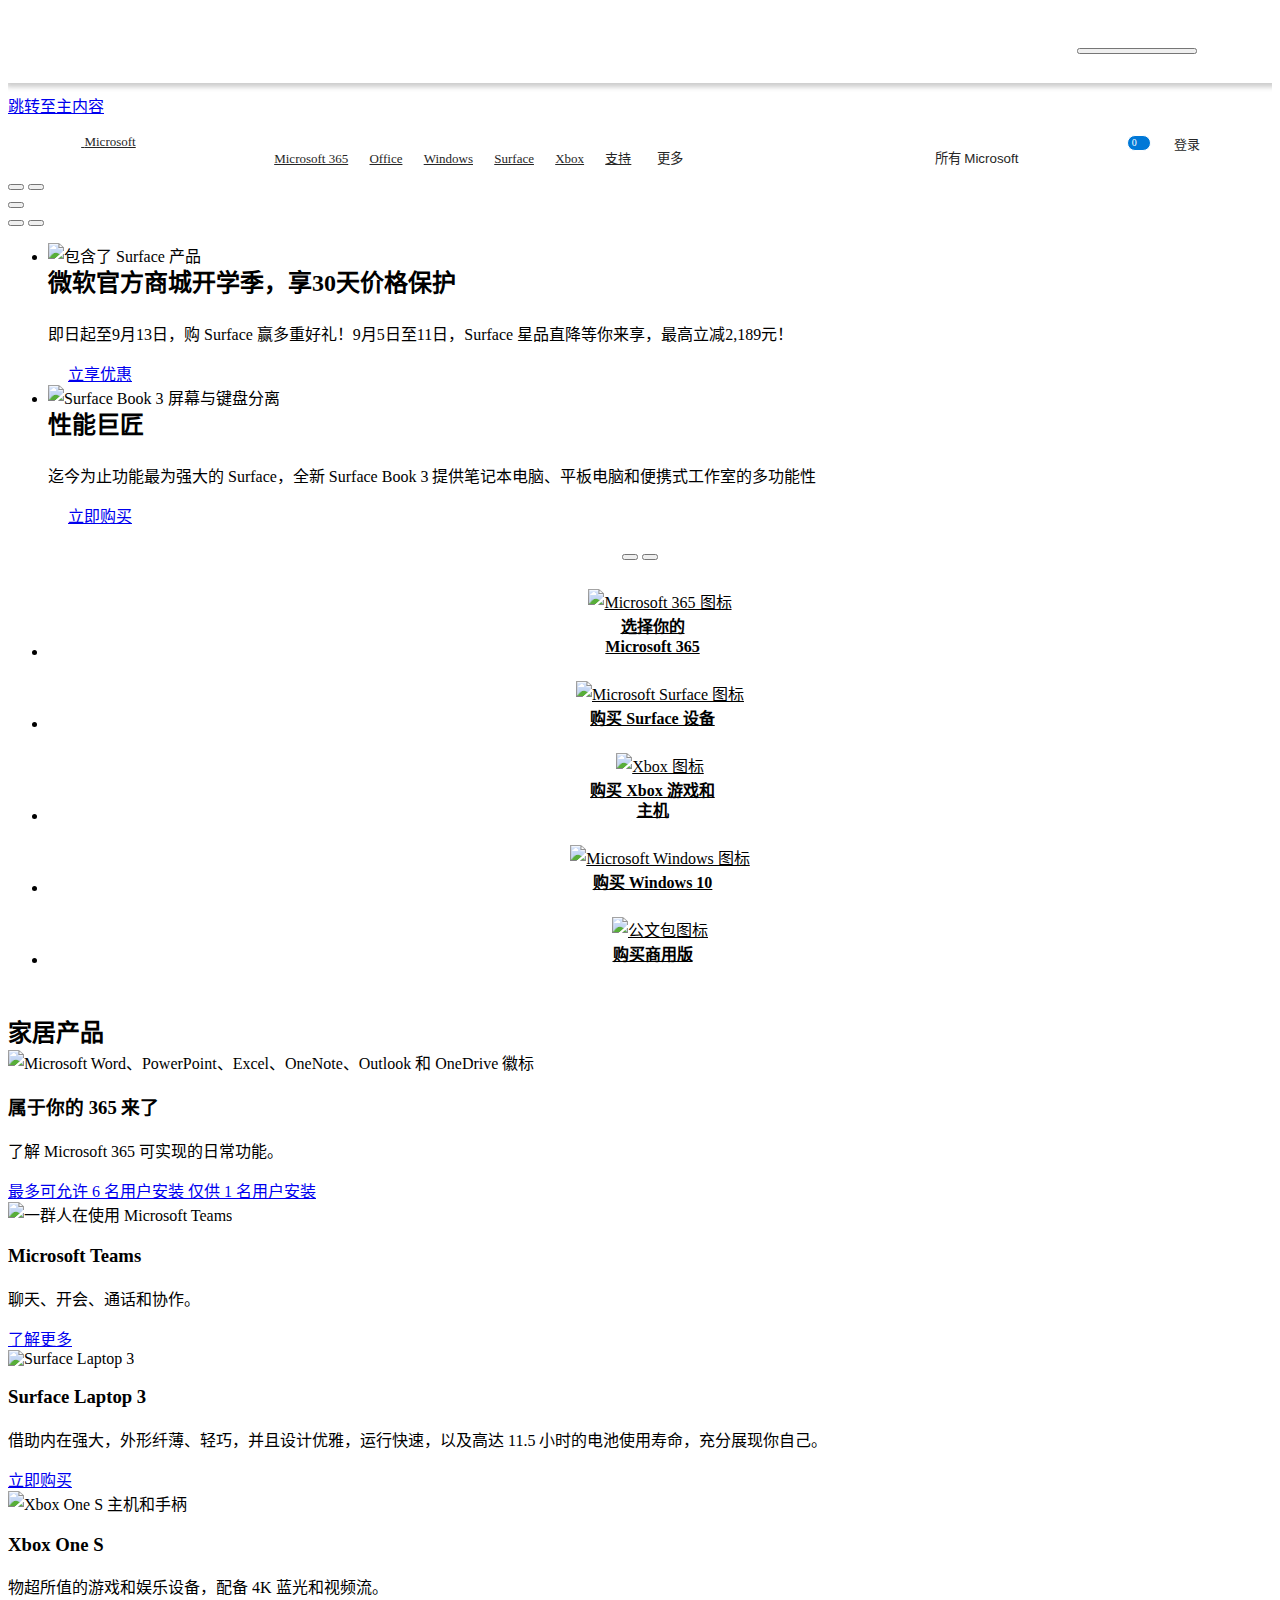
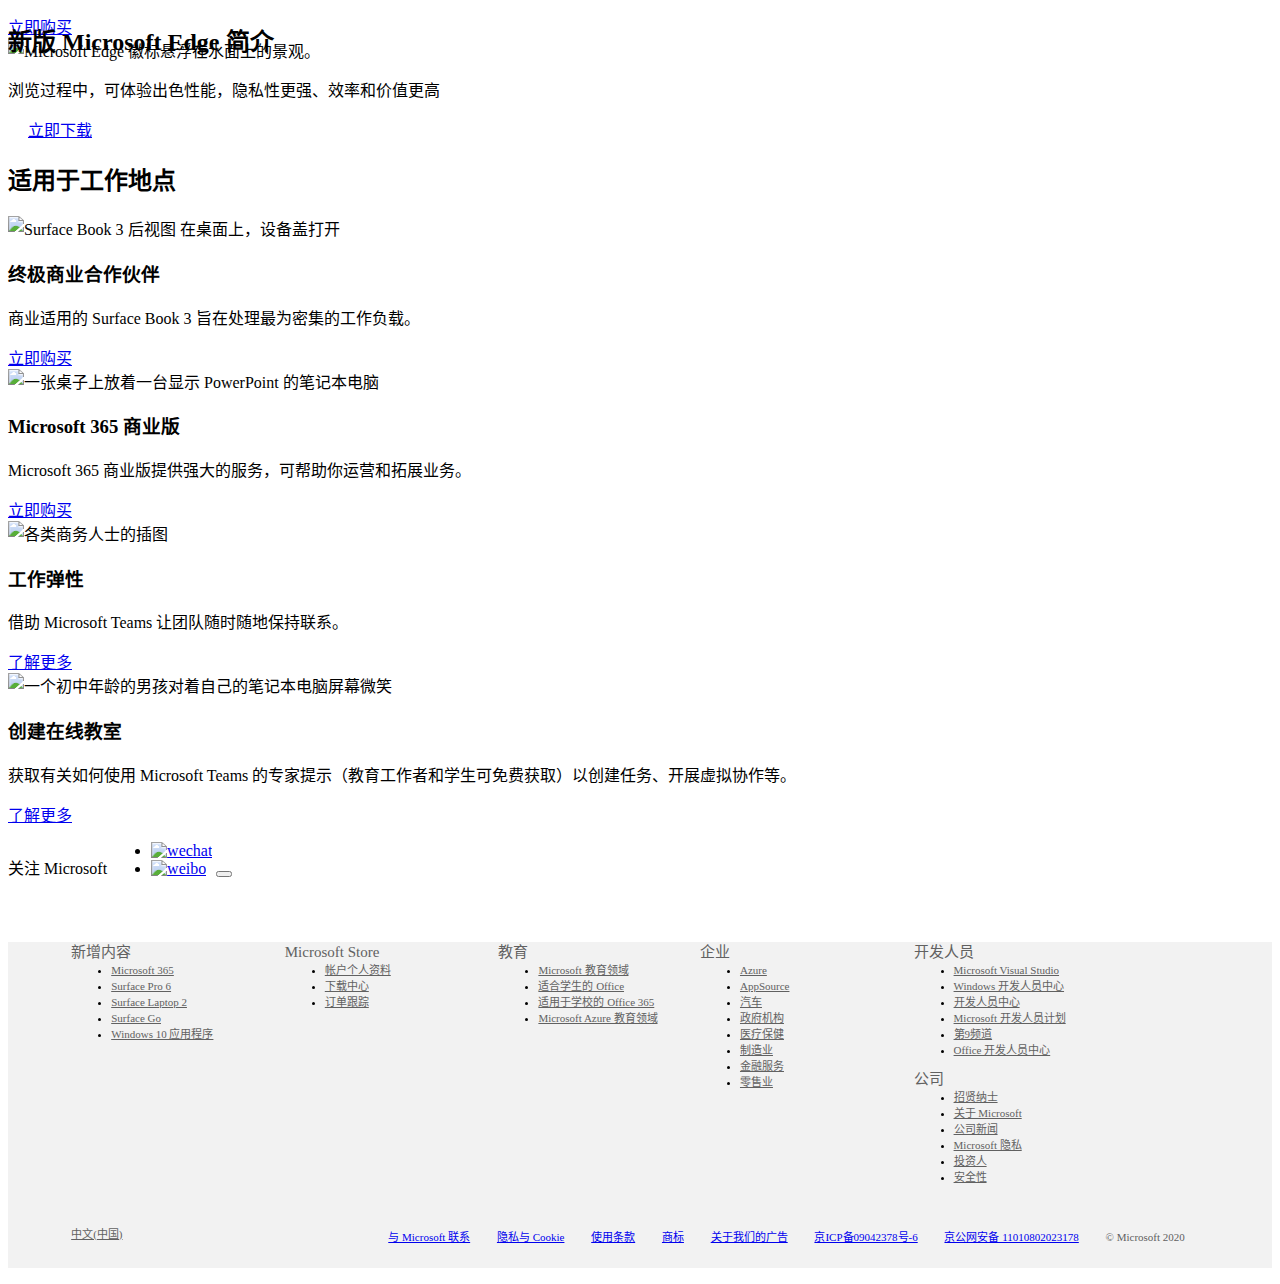
==== temp/index.html @ ac2dfb67 "test" ====
<!DOCTYPE html>
<html lang="zh-cn" dir="ltr">
<head data-info="{&quot;v&quot;:&quot;1.0.7541.32354&quot;,&quot;a&quot;:&quot;f5bc00c5-2f44-46e6-a82a-2591392e766d&quot;,&quot;cn&quot;:&quot;OneDeployContainer&quot;,&quot;az&quot;:&quot;{did:92e7dc58ca2143cfb2c818b047cc5cd1, rid: OneDeployContainer, sn: marketingsites-prod-odeastasia, dt: 2018-05-03T20:14:23.4188992Z, bt: 2020-08-25T01:58:28.0000000Z}&quot;,&quot;ddpi&quot;:&quot;1&quot;,&quot;dpio&quot;:&quot;&quot;,&quot;dpi&quot;:&quot;1&quot;,&quot;dg&quot;:&quot;uplevel.web.pc.webkit.chrome&quot;,&quot;th&quot;:&quot;default&quot;,&quot;m&quot;:&quot;zh-cn&quot;,&quot;l&quot;:&quot;zh-cn&quot;,&quot;mu&quot;:&quot;zh-cn&quot;,&quot;rp&quot;:&quot;/zh-cn/&quot;,&quot;f&quot;:&quot;sfwaaa,atperf680t2,lpaiexp2,4967c,5459t1,5973t1,3874t2,4839c,5946c,3286t1,tasmigration010,cartemberpl,disablenorefunds,daconvertenabled&quot;,&quot;bh&quot;:{}}">
        <meta charset="UTF-8" />

    <meta http-equiv="x-ua-compatible" content="ie=edge" />
    <meta name="viewport" content="width=device-width, initial-scale=1" />
    <title>Microsoft - Official Home Page</title>
    
                        <meta name="twitter:url" content="https://www.microsoft.com/zh-cn" />
                        <meta property="og:url" content="https://www.microsoft.com/zh-cn" />
                        <meta name="twitter:title" content="Microsoft - Official Home Page" />
                        <meta property="og:title" content="Microsoft - Official Home Page" />
                        <meta name="twitter:description" content="At Microsoft our mission and values are to help people and businesses throughout the world realize their full potential." />
                        <meta property="og:description" content="At Microsoft our mission and values are to help people and businesses throughout the world realize their full potential." />
                        <meta name="twitter:card" content="summary" />
                        <meta property="og:type" content="website" />





        <link rel="dns-prefetch" href="https://assets.onestore.ms" />
        <link rel="preconnect" href="https://assets.onestore.ms" />
        <link rel="dns-prefetch" href="https://web.vortex.data.microsoft.com" />
        <link rel="preconnect" href="https://web.vortex.data.microsoft.com" />
        <link rel="dns-prefetch" href="https://mem.gfx.ms" />
        <link rel="preconnect" href="https://mem.gfx.ms" />
        <link rel="dns-prefetch" href="https://img-prod-cms-rt-microsoft-com.akamaized.net" />
        <link rel="preconnect" href="https://img-prod-cms-rt-microsoft-com.akamaized.net" />
        <link rel="dns-prefetch" href="https://microsoftwindows.112.2o7.net" />
        <link rel="preconnect" href="https://microsoftwindows.112.2o7.net" />

    <link rel="SHORTCUT ICON" href="https://c.s-microsoft.com/favicon.ico?v2" type="image/x-icon" />

    <link rel="preload" as="font" crossorigin="crossorigin" type="font/woff" href="https://www.microsoft.com/mwf/_h/v3.54/mwf.app/fonts/mwfmdl2-v3.54.woff2">


        <meta name="description" content="At Microsoft our mission and values are to help people and businesses throughout the world realize their full potential." />
        <link rel="canonical" href="https://www.microsoft.com/zh-cn" />

    
    <link rel="stylesheet" href="css2.css" type="text/css" media="all" />
<link rel="stylesheet" href="css1.css" type="text/css" media="all" />
    
    <style>.productplacementchoice .c-choice-summary{min-width:auto;padding-right:12px}.productplacementchoice .c-choice-summary a{padding:0 36px 0 0;margin:0;color:#000}.productplacementchoice .c-choice-summary a:before{position:absolute;right:0;padding:12px 0}html img[class*=vp]{display:none;}@media (min-width:1779px){html img.vp6{display:block;}}@media (min-width:1400px) and (max-width:1778px){html img.vp5{display:block;}}@media (min-width:1084px) and (max-width:1399px){html img.vp4{display:block;}}@media (min-width:768px) and (max-width:1083px){html img.vp3{display:block;}}@media (min-width:540px) and (max-width:767px){html img.vp2{display:block;}}@media (max-width:539px){html img.vp1{display:block;}}</style>
    
    <style>@media(max-width:1399px){html[dir='rtl'] .c-uhfh .f-search-opened .c-search input[type='search']{width:100% !important}}.c-video-player .f-core-player .f-video-player{display:block !important}.f-lean{padding-top:0}div[role=listbox]>div[role=listbox]{padding-right:12px}body.r_spotlightdrillin>#primaryArea,body.r_collectiondrillin>#primaryArea{padding:0 5%}.m-product-detail-hero-product-placement .c-carousel .c-sequence-indicator{bottom:auto;margin-top:8px;top:100%}.m-product-detail-hero-carousel .c-carousel .c-sequence-indicator{bottom:auto;margin-top:8px;top:100%}@media(min-width:0) and (max-width:539px){.m-product-detail-hero-product-placement .c-carousel{min-height:189px;margin-top:24px}}@media(min-width:540px) and (max-width:767px){.m-product-detail-hero-product-placement .c-carousel{min-height:248px}}@media(min-width:768px) and (max-width:1083px){.m-product-detail-hero .m-product-detail-hero-carousel{min-height:281px;margin-top:64px}}@media(min-width:1084px) and (max-width:1399px){.m-product-detail-hero .m-product-detail-hero-carousel{min-height:327px;margin-top:90px}}@media(min-width:1400px){.m-product-detail-hero .m-product-detail-hero-carousel{min-height:423px;margin-top:48px}}#refine-by-deviceRefineMenu a[href*='/hololens']{display:none}@media only screen and (max-width:539px){.c-compare-chart section .f-column .f-row img,.m-compare-chart section .f-column .f-row img{max-height:124px}}.c-group.f-wrap-items.context-list-page .m-product-placement-item{padding-bottom:48px}.c-group.f-wrap-items.context-list-page .m-product-placement-item.f-size-medium .f-default-image{background-color:#fff;outline:transparent}.m-product-detail-hero .c-carousel{margin-bottom:24px}.m-product-detail-hero .m-product-detail-hero-product-placement h1{padding-top:28px}.m-product-detail-hero .m-product-detail-hero-product-placement .c-badge+h1{padding-top:0}.m-product-detail-hero .m-product-detail-hero-product-placement .c-rating,.m-product-detail-hero .m-product-detail-hero-product-placement .c-meta-text{display:inline-block !important}.productplacementchoice .c-choice-summary a:before{position:static;padding:0}.c-product-placement.f-size-large .f-default-image,.m-product-placement-item.f-size-large .f-default-image{background-color:transparent}html[dir='rtl'] .c-carousel li.f-animate-previous .c-hero>picture img{animation:none}.m-feature-channel.context-mixed-entertainment .context-tvshow{margin-top:58px}@media screen and (max-width:539px){.r_pdp #web-blend-purchase-dialog [role=dialog]{padding:0}.r_pdp iframe#wb_auto_blend_container{width:100%!important}}.p_onestore .x-video-player{padding-top:48px}.s_store #TypographicIntroRegion a{color:#0067b8}.s_mscomhp iframe[src*=MeSilentPassport]{display:none!important}.f-mixed .m-product-placement-item.f-size-large.context-passes img{background-color:#fff !important;outline:0}.f-mixed .m-product-placement-item.f-size-large.context-passes img:focus,.f-mixed .m-product-placement-item.f-size-large.context-passes img:hover{outline:rgba(0,0,0,.6) solid 1px}body.s_store .c-mosaic-placement .m-hyperlink-group>div{height:100%;padding-top:48px}body.s_store .m-hyperlink-group>div .c-hyperlink{text-decoration:none;font-size:18px}.context-list-page.m-product-placement.f-mixed .m-product-placement-item.f-size-medium.context-app,.m-product-placement.f-mixed .m-product-placement-item.f-size-medium.context-game{margin-top:75px}@media screen and (min-width:768px){.c-me .msame_Header{z-index:auto}}#findinstorepopup.c-dialog .f-dialog-scroll{max-height:380px}body .m-product-placement-item picture,body .m-product-placement-item picture img,body .m-product-placement-item picture .c-image,body .c-product-placement picture,body .c-product-placement picture img,body .c-product-placement picture .c-image{width:auto}.c-dialog.x-marketredirect .c-group .c-button{text-overflow:ellipsis}body.p_mscom.s_mscomhp.r_videoplayeriframeroute{min-width:320px !important}.m-compare-chart .m-product-placement-item.f-size-medium .f-default-image{background-color:#fff;outline:transparent}.m-product-placement-item.context-tvshow~.m-product-placement-item.context-movie .f-default-image{height:124px}.c-mosaic-placement .m-hyperlink-group>div{flex-direction:column}.d_web.s_store .m-product-placement .m-product-placement-item.f-size-large .f-default-image picture .c-image,.c-product-placement .f-default-image picture .c-image{height:88.4%}body.r_pdp meta[content=CFQ7TTC0K5DH]~section .c-price>.srv_price>.c-subheading-4,body.r_pdp meta[content=CFQ7TTC0K5DJ]~section .c-price>.srv_price>.c-subheading-4,body.r_pdp meta[content=CFQ7TTC0K5DG]~section .c-price>.srv_price>.c-subheading-4,body.r_pdp meta[content=CFQ7TTC0K5DQ]~section .c-price>.srv_price>.c-subheading-4,body.r_pdp meta[content=CFQ7TTC0K6L8]~section .c-price>.srv_price>.c-subheading-4{visibility:hidden}.c-video-player [aria-hidden='true']{display:none !important}.c-video-player .f-core-player .f-volume-slider[aria-hidden='true']{display:block !important}.s_swiftkey .c-call-to-action[aria-label='download_app'],.s_swiftkey .c-call-to-action[aria-label='download_play']{display:none}.margin-bottom-10{margin-bottom:10px}.no-js .c-select-menu:hover>.c-menu,.js .c-select-menu>[aria-expanded='true']+[aria-hidden='false'].c-menu,.js .c-select-menu>span[aria-expanded='true']+[aria-hidden='false'].c-menu{display:block}body.s_mscomhp [class*='m-heading'].x-screen-reader+.m-content-placement{margin-top:-18px}@media screen and (min-width:540px){[data-region-key]>[data-grid='col-6']:nth-child(1){padding-right:32px}[data-region-key]>[data-grid='col-6']:nth-child(2){padding-left:32px}}@media screen and (max-width:1083px){.r_pdp .f-sticky>div>div{width:100%}}.r_pdp .f-sticky button.c-flipper{margin-top:10px}@media(min-width:1084px) and (max-width:1399px){@media screen and (-ms-high-contrast:active),(-ms-high-contrast:none){.m-panes>section:first-child.f-align-middle+section:last-child.f-stacked{flex:0 1 auto;flex-basis:auto}.m-panes>section:first-child.f-align-middle{flex:1 0 auto;max-width:100%}}}.c-carousel>div{overflow:hidden}.s_store:not(.r_pdp) section.c-pivot.f-center{margin-top:24px}body.s_mixed-reality .m-immersive-hero section.m-immersive-hero-item.f-video>div:nth-of-type(2){top:auto;bottom:0}@media screen and (max-width:767px){body.s_mixed-reality .m-immersive-hero section.m-immersive-hero-item.f-video{height:60vh}}body.s_hololens #primaryR1 .m-hero-item.f-medium.f-x-center.f-y-bottom .f-core-player{bottom:0}@media(min-width:540px){.m-hero .m-hero-item>div [class*=c-caption]{margin-top:12px}}.m-image [class*='c-caption']{display:none}.m-content-placement{float:none}.s_sitesearchmscom .m-product-placement-item .x-heading{white-space:normal}@media only screen and (max-width:859px){.c-uhfh.c-sgl-stck .theme-dark nav.c-uhfh-gnav,.c-uhfh.c-sgl-stck .theme-dark nav#uhf-c-nav{background:#000 !important}}@media only screen and (min-width:860px){body.p_mscom .c-uhfh.c-sgl-stck .c-search button,body.p_onestore .c-uhfh.c-sgl-stck .c-search button{padding-top:13px}body.p_mscom nav#uhf-c-nav,body.p_onestore nav#uhf-c-nav{margin-right:15px}.c-uhfh.c-sgl-stck .f-search-opened .c-search button:after{top:-5px}}.m-channel-placement h2.c-heading-4:first-of-type{padding-top:0}.m-system-requirements.f-single-column{float:none}@media(min-width:1400px){.s_romania .m-contentlist .m-contentlist-singlecolumn,.m-contentlist .m-contentlist-singlecolumn [data-grid]{width:100%}}@media only screen and (min-width:1084px){.c-feature.f-align-left .c-lightbox-video>div>section>div,.c-feature.f-align-right .c-lightbox-video>div>section>div{width:50% !important;max-width:50% !important}}a.c-call-to-action.c-glyph.glyph-play:before,button.c-call-to-action.c-glyph.glyph-play:before{line-height:1;position:relative;top:2px}.m-banner .c-group{display:block}nav.c-in-page-navigation.f-hide{overflow:hidden}.c-video-player .f-play-pause-trigger{z-index:auto !important}.m-media-gallery .c-group .c-card .c-heading-6:first-child{margin-right:82px}.m-hero-item.f-y-center h2.c-heading:first-child{padding-bottom:3px}@media only screen and (max-width:1399px){.m-hero-item.f-y-center .c-heading:first-child{padding-bottom:4px}}.s_microsoftnews .m-hero .c-hero,.s_microsoftnews .m-hero .m-hero-item{padding:0 5%}.s_microsoftnews .m-hero-item>div{height:100%;position:absolute;padding:0}.s_microsoftnews .m-content-placement-item .c-heading,.s_microsoftnews .m-hero-item .c-heading{display:none}.s_microsoftnews .m-content-placement-item .c-paragraph{margin-top:25px}.m-multi-hero-item--v2.override-default-mask .c-image:after{background:none}@media screen and (-ms-high-contrast:active){.m-multi-hero-item--v2.override-default-mask .c-image:after{background:none}}.m-multi-hero-item--v2.theme-light.f-mask-20.override-default-mask .c-image:after{background:linear-gradient(0deg,rgba(255,255,255,.2),transparent 85%)}@media screen and (-ms-high-contrast:active){.m-multi-hero-item--v2.theme-light.f-mask-20.override-default-mask .c-image:after{background:linear-gradient(0deg,rgba(255,255,255,.2),transparent 85%)}}.m-multi-hero-item--v2.theme-light.f-mask-40.override-default-mask .c-image:after{background:linear-gradient(0deg,rgba(255,255,255,.4),transparent 85%)}@media screen and (-ms-high-contrast:active){.m-multi-hero-item--v2.theme-light.f-mask-40.override-default-mask .c-image:after{background:linear-gradient(0deg,rgba(255,255,255,.4),transparent 85%)}}.m-multi-hero-item--v2.theme-light.f-mask-60.override-default-mask .c-image:after{background:linear-gradient(0deg,rgba(255,255,255,.6),transparent 85%)}@media screen and (-ms-high-contrast:active){.m-multi-hero-item--v2.theme-light.f-mask-60.override-default-mask .c-image:after{background:linear-gradient(0deg,rgba(255,255,255,.6),transparent 85%)}}.m-multi-hero-item--v2.theme-light.f-mask-80.override-default-mask .c-image:after{background:linear-gradient(0deg,rgba(255,255,255,.8),transparent 85%)}@media screen and (-ms-high-contrast:active){.m-multi-hero-item--v2.theme-light.f-mask-80.override-default-mask .c-image:after{background:linear-gradient(0deg,rgba(255,255,255,.8),transparent 85%)}}.m-multi-hero-item--v2.theme-light.f-mask-100.override-default-mask .c-image:after{background:linear-gradient(0deg,#fff,transparent 85%)}@media screen and (-ms-high-contrast:active){.m-multi-hero-item--v2.theme-light.f-mask-100.override-default-mask .c-image:after{background:linear-gradient(0deg,#fff,transparent 85%)}}.m-multi-hero-item--v2.theme-dark.f-mask-20.override-default-mask .c-image:after{background:linear-gradient(0deg,rgba(0,0,0,.2),transparent 85%)}@media screen and (-ms-high-contrast:active){.m-multi-hero-item--v2.theme-dark.f-mask-20.override-default-mask .c-image:after{background:linear-gradient(0deg,rgba(0,0,0,.2),transparent 85%)}}.m-multi-hero-item--v2.theme-dark.f-mask-40.override-default-mask .c-image:after{background:linear-gradient(0deg,rgba(0,0,0,.4),transparent 85%)}@media screen and (-ms-high-contrast:active){.m-multi-hero-item--v2.theme-dark.f-mask-40.override-default-mask .c-image:after{background:linear-gradient(0deg,rgba(0,0,0,.4),transparent 85%)}}.m-multi-hero-item--v2.theme-dark.f-mask-60.override-default-mask .c-image:after{background:linear-gradient(0deg,rgba(0,0,0,.6),transparent 85%)}@media screen and (-ms-high-contrast:active){.m-multi-hero-item--v2.theme-dark.f-mask-60.override-default-mask .c-image:after{background:linear-gradient(0deg,rgba(0,0,0,.6),transparent 85%)}}.m-multi-hero-item--v2.theme-dark.f-mask-80.override-default-mask .c-image:after{background:linear-gradient(0deg,rgba(0,0,0,.8),transparent 85%)}@media screen and (-ms-high-contrast:active){.m-multi-hero-item--v2.theme-dark.f-mask-80.override-default-mask .c-image:after{background:linear-gradient(0deg,rgba(0,0,0,.8),transparent 85%)}}.m-multi-hero-item--v2.theme-dark.f-mask-100.override-default-mask .c-image:after{background:linear-gradient(0deg,#000,transparent 85%)}@media screen and (-ms-high-contrast:active){.m-multi-hero-item--v2.theme-dark.f-mask-100.override-default-mask .c-image:after{background:linear-gradient(0deg,#000,transparent 85%)}}.m-multi-hero-item--v2 .m-multi-hero-item__content.override-default-mask{color:inherit}@media screen and (min-width:1084px){.m-multi-hero-item--v2 .m-multi-hero-item__content.override-default-mask{color:inherit}}@media screen and (min-width:1084px){.m-multi-hero-item--v2 .m-multi-hero-item__content.override-default-mask a.c-call-to-action.f-lightweight{color:inherit}}.p_mscom .m-social ul{display:inline-block}.p_mscom .m-social ul li img{width:32px}.p_mscom .m-social .qrcode{position:absolute;width:90px;height:90px;margin-top:41px;margin-left:-26px}.p_mscom .m-social ul li:hover>.qrcode{display:block!important}</style>
        <script>
        //<![CDATA[
        _pageBITags={"pageTags":{"uri":"https://www.microsoft.com/zh-cn/","mkt":"zh-cn","referrerUri":"","browserGroup":"uplevel.web.pc.webkit.chrome","expId":"EX:sfwaaa,EX:atperf680t2,EX:lpaiexp2,EX:4967c,EX:5459t1,EX:5973t1,EX:3874t2,EX:4839c,EX:5946c,EX:3286t1,EX:tasmigration010,EX:cartemberpl,EX:disablenorefunds,EX:daconvertenabled","enabledFeatures":"UhfPb:1,UhfUsePh:1,EnableLocaleDetection:1,UhfSwp:1,uhfgreenid:1,enable_sasslib_minification_runtime:1,core_cookiecompliance_enabled:1,core_akamai_im_enabled:1,coreui_hero_image_resize_90:1,uhf_as_iris:1,core_use_coreui_mwf:1,coreui_makeimagebackgroundtransparent:1,f_audiencemanager_disabled:1,core_BypassJWTValidation:1,MSADisableForceSignin:1,IsRtoRuleDisabled:1,DisableToSkipMarketdetectionforUknownRoutes:1,f_video_uselegacyservice:1,uhf_magic_triangle:1,RelevanceOverride:1,coreui_videomodule_useflexsize:1,EnableAzureActiveDirectory20:1,IsIrisV4Enabled:1,f_video_useadaptive:1,core_uhf_access_policy:1,uhf_st_enabled:1,jquery_latest:1,DisableOneRFSearchRoute:1,clientTypeSfw:1,ResolveDataProviderByPartnerNameSpace:1,core_disable_extensibility:1,InvokeLoginAuthorizeAndRedirect:1,AllowIncludeExclusivityArguments:1,uhf_stick_footer_to_bottom:1,EnableFetchOfKnownDocument:1,boomerang_disabled:1,retailServerFromTenantConfig:1,node_scnr_blob:1,rushmore_gzip_html:1,DisableTATToken:1,node_legacy_getactiveprices:1,uhf_enable_domain_check:1,node_disable_cors:1,uhf_enable_promo_banner:1,core_useAfsRestApiForStatics:1,Use1PCommonReplyUrl:1,EnableNonceCookieMiddleware:1,core_readStaticsFromGeoStorage:1,Enable1PAuthentication:1,uhf_enable_generic_promo_banner:1,core_usePageIdAsConornical:1,core_enablerushmoresitemanager:1,s_core_mwf_version__MWF_20200416_22921869:1,f_EnableCSRFValidation:1,UseMSIforAccessTokeninNodeService:1,EnableInternalRetailProxy:1,coreui-multiflyout_enable_vp1:1,liveengage:1,core_disablepreviewpageroute:1,node_async_chunks:1,clicktale_enabled:1,node_authoring_inline_edit:1,OwACService:1,disableDCMWithCmsBatchQueries:1,mwf_useazureblobstorage:1","signedInStatus":true,"pv":"0.1","dv":"2020/9/8 4:11:29 +00:00","jsEnabled":true,"isTented":false,"isCached":false,"isOneRf":true,"isCorpNet":false,"isStatic":false,"tags":{"optimizelyEndUserId":"oeu1593480567873r0.8447136566624436","serviceName":"marketingsites-prod-odeastasia"},"shareAuthStatus":false,"userConsent":true,"muidDomain":"microsoft.com","autoCapture":{"pageView":true,"onLoad":true,"click":true,"scroll":true,"resize":true,"context":true,"jsError":true,"perf":true},"scripts":"JQuery,Comscore,AudienceManager,AdobeTarget","disableJsll":false,"pageTemplateId":"RETYls","pageSubType":"RETYls","canvasType":"Web","deviceFamily":null,"authType":"MSA","appId":"MicrosoftHP","tasId":"30384b72-fac5-4fd4-a03f-58f7d301e803","tasMuid":"3FC1B9ADEA0462CE1E0AB742EB7B6320","pageName":"Homepage","pageType":"HomePage","env":"onerf_prod","cV":"2NiPajm20U2NK4gV.0","imprGuid":"f5bc00c5-2f44-46e6-a82a-2591392e766d"},"elementTag":"data-m","defaultParent":"Body","defaultValue":"Unspecified"};
        //]]>
    </script>

    <script>/** vim: et:ts=4:sw=4:sts=4
 * @license RequireJS 2.2.0 Copyright jQuery Foundation and other contributors.
 * Released under MIT license, http://github.com/requirejs/requirejs/LICENSE
 */
var requirejs,require,define;(function(n){function dt(n,t,i,r){return r||""}function l(n){return st.call(n)==="[object Function]"}function a(n){return st.call(n)==="[object Array]"}function u(n,t){if(n)for(var i=0;i<n.length;i+=1)if(n[i]&&t(n[i],i,n))break}function rt(n,t){if(n)for(var i=n.length-1;i>-1;i-=1)if(n[i]&&t(n[i],i,n))break}function r(n,t){return bt.call(n,t)}function i(n,t){return r(n,t)&&n[t]}function h(n,t){for(var i in n)if(r(n,i)&&t(n[i],i))break}function ut(n,t,i,u){return t&&h(t,function(t,f){(i||!r(n,f))&&(!u||typeof t!="object"||!t||a(t)||l(t)||t instanceof RegExp?n[f]=t:(n[f]||(n[f]={}),ut(n[f],t,i,u)))}),n}function f(n,t){return function(){return t.apply(n,arguments)}}function ft(){return document.getElementsByTagName("script")}function at(n){throw n;}function vt(t){if(!t)return t;var i=n;return u(t.split("."),function(n){i=i[n]}),i}function c(n,t,i,r){var u=new Error(t+"\nhttp://requirejs.org/docs/errors.html#"+n);return u.requireType=n,u.requireModules=r,i&&(u.originalError=i),u}function gt(e){function yi(n){for(var i,t=0;t<n.length;t++)if(i=n[t],i===".")n.splice(t,1),t-=1;else if(i==="..")if(t===0||t===1&&n[2]===".."||n[t-1]==="..")continue;else t>0&&(n.splice(t-1,2),t-=2)}function it(n,t,r){var w,f,o,e,h,c,l,s,b,a,k,d,u=t&&t.split("/"),y=v.map,p=y&&y["*"];if(n&&(n=n.split("/"),l=n.length-1,v.nodeIdCompat&&g.test(n[l])&&(n[l]=n[l].replace(g,"")),n[0].charAt(0)==="."&&u&&(d=u.slice(0,u.length-1),n=d.concat(n)),yi(n),n=n.join("/")),r&&y&&(u||p)){o=n.split("/");n:for(e=o.length;e>0;e-=1){if(c=o.slice(0,e).join("/"),u)for(h=u.length;h>0;h-=1)if(f=i(y,u.slice(0,h).join("/")),f&&(f=i(f,c),f)){s=f;b=e;break n}!a&&p&&i(p,c)&&(a=i(p,c),k=e)}!s&&a&&(s=a,b=k);s&&(o.splice(0,b,s),n=o.join("/"))}return w=i(v.pkgs,n),w?w:n}function ei(n){o&&u(ft(),function(t){if(t.getAttribute("data-requiremodule")===n&&t.getAttribute("data-requirecontext")===s.contextName)return t.parentNode.removeChild(t),!0})}function ti(n){var t=i(v.paths,n);if(t&&a(t)&&t.length>1)return t.shift(),s.require.undef(n),s.makeRequire(null,{skipMap:!0})([n]),!0}function oi(n){var i,t=n?n.indexOf("!"):-1;return t>-1&&(i=n.substring(0,t),n=n.substring(t+1,n.length)),[i,n]}function k(n,t,r,u){var a,h,l,o,f=null,c=t?t.name:null,y=n,v=!0,e="";return n||(v=!1,n="_@r"+(ai+=1)),o=oi(n),f=o[0],n=o[1],f&&(f=it(f,c,u),h=i(w,f)),n&&(f?e=h&&h.normalize?h.normalize(n,function(n){return it(n,c,u)}):n.indexOf("!")===-1?it(n,c,u):n:(e=it(n,c,u),o=oi(e),f=o[0],e=o[1],r=!0,a=s.nameToUrl(e))),l=f&&!h&&!r?"_unnormalized"+(vi+=1):"",{prefix:f,name:e,parentMap:t,unnormalized:!!l,url:a,originalName:y,isDefine:v,id:(f?f+"!"+e:e)+l}}function ot(n){var r=n.id,t=i(p,r);return t||(t=p[r]=new s.Module(n)),t}function st(n,t,u){var e=n.id,f=i(p,e);if(r(w,e)&&(!f||f.defineEmitComplete))t==="defined"&&u(w[e]);else if(f=ot(n),f.error&&t==="error")u(f.error);else f.on(t,u)}function d(n,r){var e=n.requireModules,f=!1;if(r)r(n);else if(u(e,function(t){var r=i(p,t);r&&(r.error=n,r.events.error&&(f=!0,r.emit("error",n)))}),!f)t.onError(n)}function ii(){nt.length&&(u(nt,function(n){var t=n[0];typeof t=="string"&&(s.defQueueMap[t]=!0);tt.push(n)}),nt=[])}function ri(n){delete p[n];delete dt[n]}function si(n,t,r){var f=n.map.id;n.error?n.emit("error",n.error):(t[f]=!0,u(n.depMaps,function(u,f){var e=u.id,o=i(p,e);!o||n.depMatched[f]||r[e]||(i(t,e)?(n.defineDep(f,w[e]),n.check()):si(o,t,r))}),r[f]=!0)}function ui(){var t,f,e=v.waitSeconds*1e3,i=e&&s.startTime+e<(new Date).getTime(),n=[],l=[],r=!1,a=!0;if(!yt){if(yt=!0,h(dt,function(t){var u=t.map,e=u.id;if(t.enabled&&(u.isDefine||l.push(t),!t.error))if(!t.inited&&i)ti(e)?(f=!0,r=!0):(n.push(e),ei(e));else if(!t.inited&&t.fetched&&u.isDefine&&(r=!0,!u.prefix))return a=!1}),i&&n.length)return t=c("timeout","Load timeout for modules: "+n,null,n),t.contextName=s.contextName,d(t);a&&u(l,function(n){si(n,{},{})});(!i||f)&&r&&(o||ht)&&!bt&&(bt=setTimeout(function(){bt=0;ui()},50));yt=!1}}function fi(n){r(w,n[0])||ot(k(n[0],null,!0)).init(n[1],n[2])}function hi(n,t,i,r){n.detachEvent&&!lt?r&&n.detachEvent(r,t):n.removeEventListener(i,t,!1)}function ci(n){var t=n.currentTarget||n.srcElement;return hi(t,s.onScriptLoad,"load","onreadystatechange"),hi(t,s.onScriptError,"error"),{node:t,id:t&&t.getAttribute("data-requiremodule")}}function li(){var n;for(ii();tt.length;){if(n=tt.shift(),n[0]===null)return d(c("mismatch","Mismatched anonymous define() module: "+n[n.length-1]));fi(n)}s.defQueueMap={}}var yt,pt,s,et,bt,v={waitSeconds:7,baseUrl:"./",paths:{},bundles:{},pkgs:{},shim:{},config:{}},p={},dt={},gt={},tt=[],w={},ct={},ni={},ai=1,vi=1;return et={require:function(n){return n.require?n.require:n.require=s.makeRequire(n.map)},exports:function(n){return n.usingExports=!0,n.map.isDefine?n.exports?w[n.map.id]=n.exports:n.exports=w[n.map.id]={}:void 0},module:function(n){return n.module?n.module:n.module={id:n.map.id,uri:n.map.url,config:function(){return i(v.config,n.map.id)||{}},exports:n.exports||(n.exports={})}}},pt=function(n){this.events=i(gt,n.id)||{};this.map=n;this.shim=i(v.shim,n.id);this.depExports=[];this.depMaps=[];this.depMatched=[];this.pluginMaps={};this.depCount=0},pt.prototype={init:function(n,t,i,r){if(r=r||{},!this.inited){if(this.factory=t,i)this.on("error",i);else this.events.error&&(i=f(this,function(n){this.emit("error",n)}));this.depMaps=n&&n.slice(0);this.errback=i;this.inited=!0;this.ignore=r.ignore;r.enabled||this.enabled?this.enable():this.check()}},defineDep:function(n,t){this.depMatched[n]||(this.depMatched[n]=!0,this.depCount-=1,this.depExports[n]=t)},fetch:function(){if(!this.fetched){this.fetched=!0;s.startTime=(new Date).getTime();var n=this.map;if(this.shim)s.makeRequire(this.map,{enableBuildCallback:!0})(this.shim.deps||[],f(this,function(){return n.prefix?this.callPlugin():this.load()}));else return n.prefix?this.callPlugin():this.load()}},load:function(){var n=this.map.url;ct[n]||(ct[n]=!0,s.load(this.map.id,n))},check:function(){var h;if(this.enabled&&!this.enabling){var i,o,f=this.map.id,c=this.depExports,n=this.exports,e=this.factory;if(this.inited){if(this.error)this.emit("error",this.error);else if(!this.defining){if(this.defining=!0,this.depCount<1&&!this.defined){if(l(e)){if(this.events.error&&this.map.isDefine||t.onError!==at)try{n=s.execCb(f,e,c,n)}catch(a){i=a}else n=s.execCb(f,e,c,n);if(this.map.isDefine&&n===undefined&&(o=this.module,o?n=o.exports:this.usingExports&&(n=this.exports)),i)return i.requireMap=this.map,i.requireModules=this.map.isDefine?[this.map.id]:null,i.requireType=this.map.isDefine?"define":"require",d(this.error=i)}else n=e;if(this.exports=n,this.map.isDefine&&!this.ignore&&(w[f]=n,t.onResourceLoad)){h=[];u(this.depMaps,function(n){h.push(n.normalizedMap||n)});t.onResourceLoad(s,this.map,h)}ri(f);this.defined=!0}this.defining=!1;this.defined&&!this.defineEmitted&&(this.defineEmitted=!0,this.emit("defined",this.exports),this.defineEmitComplete=!0)}}else r(s.defQueueMap,f)||this.fetch()}},callPlugin:function(){var n=this.map,u=n.id,e=k(n.prefix);this.depMaps.push(e);st(e,"defined",f(this,function(e){var o,l,a,w=i(ni,this.map.id),y=this.map.name,nt=this.map.parentMap?this.map.parentMap.name:null,g=s.makeRequire(n.parentMap,{enableBuildCallback:!0});if(this.map.unnormalized){if(e.normalize&&(y=e.normalize(y,function(n){return it(n,nt,!0)})||""),l=k(n.prefix+"!"+y,this.map.parentMap),st(l,"defined",f(this,function(n){this.map.normalizedMap=l;this.init([],function(){return n},null,{enabled:!0,ignore:!0})})),a=i(p,l.id),a){if(this.depMaps.push(l),this.events.error)a.on("error",f(this,function(n){this.emit("error",n)}));a.enable()}return}if(w){this.map.url=s.nameToUrl(w);this.load();return}o=f(this,function(n){this.init([],function(){return n},null,{enabled:!0})});o.error=f(this,function(n){this.inited=!0;this.error=n;n.requireModules=[u];h(p,function(n){n.map.id.indexOf(u+"_unnormalized")===0&&ri(n.map.id)});d(n)});o.fromText=f(this,function(i,f){var e=n.name,h=k(e),l=b;f&&(i=f);l&&(b=!1);ot(h);r(v.config,u)&&(v.config[e]=v.config[u]);try{t.exec(i)}catch(a){return d(c("fromtexteval","fromText eval for "+u+" failed: "+a,a,[u]))}l&&(b=!0);this.depMaps.push(h);s.completeLoad(e);g([e],o)});e.load(n.name,g,o,v)}));s.enable(e,this);this.pluginMaps[e.id]=e},enable:function(){dt[this.map.id]=this;this.enabled=!0;this.enabling=!0;u(this.depMaps,f(this,function(n,t){var u,e,o;if(typeof n=="string"){if(n=k(n,this.map.isDefine?this.map:this.map.parentMap,!1,!this.skipMap),this.depMaps[t]=n,o=i(et,n.id),o){this.depExports[t]=o(this);return}this.depCount+=1;st(n,"defined",f(this,function(n){this.undefed||(this.defineDep(t,n),this.check())}));this.errback?st(n,"error",f(this,this.errback)):this.events.error&&st(n,"error",f(this,function(n){this.emit("error",n)}))}u=n.id;e=p[u];r(et,u)||!e||e.enabled||s.enable(n,this)}));h(this.pluginMaps,f(this,function(n){var t=i(p,n.id);t&&!t.enabled&&s.enable(n,this)}));this.enabling=!1;this.check()},on:function(n,t){var i=this.events[n];i||(i=this.events[n]=[]);i.push(t)},emit:function(n,t){u(this.events[n],function(n){n(t)});n==="error"&&delete this.events[n]}},s={config:v,contextName:e,registry:p,defined:w,urlFetched:ct,defQueue:tt,defQueueMap:{},Module:pt,makeModuleMap:k,nextTick:t.nextTick,onError:d,configure:function(n){var i,t,r;n.baseUrl&&n.baseUrl.charAt(n.baseUrl.length-1)!=="/"&&(n.baseUrl+="/");typeof n.urlArgs=="string"&&(i=n.urlArgs,n.urlArgs=function(n,t){return(t.indexOf("?")===-1?"?":"&")+i});t=v.shim;r={paths:!0,bundles:!0,config:!0,map:!0};h(n,function(n,t){r[t]?(v[t]||(v[t]={}),ut(v[t],n,!0,!0)):v[t]=n});n.bundles&&h(n.bundles,function(n,t){u(n,function(n){n!==t&&(ni[n]=t)})});n.shim&&(h(n.shim,function(n,i){a(n)&&(n={deps:n});(n.exports||n.init)&&!n.exportsFn&&(n.exportsFn=s.makeShimExports(n));t[i]=n}),v.shim=t);n.packages&&u(n.packages,function(n){var i,t;n=typeof n=="string"?{name:n}:n;t=n.name;i=n.location;i&&(v.paths[t]=n.location);v.pkgs[t]=n.name+"/"+(n.main||"main").replace(wt,"").replace(g,"")});h(p,function(n,t){n.inited||n.map.unnormalized||(n.map=k(t,null,!0))});(n.deps||n.callback)&&s.require(n.deps||[],n.callback)},makeShimExports:function(t){function i(){var i;return t.init&&(i=t.init.apply(n,arguments)),i||t.exports&&vt(t.exports)}return i},makeRequire:function(n,u){function f(i,o,h){var a,y,v;return(u.enableBuildCallback&&o&&l(o)&&(o.__requireJsBuild=!0),typeof i=="string")?l(o)?d(c("requireargs","Invalid require call"),h):n&&r(et,i)?et[i](p[n.id]):t.get?t.get(s,i,n,f):(y=k(i,n,!1,!0),a=y.id,!r(w,a))?d(c("notloaded",'Module name "'+a+'" has not been loaded yet for context: '+e+(n?"":". Use require([])"))):w[a]:(li(),s.nextTick(function(){li();v=ot(k(null,n));v.skipMap=u.skipMap;v.init(i,o,h,{enabled:!0});ui()}),f)}return u=u||{},ut(f,{isBrowser:o,toUrl:function(t){var r,i=t.lastIndexOf("."),u=t.split("/")[0],f=u==="."||u==="..";return i!==-1&&(!f||i>1)&&(r=t.substring(i,t.length),t=t.substring(0,i)),s.nameToUrl(it(t,n&&n.id,!0),r,!0)},defined:function(t){return r(w,k(t,n,!1,!0).id)},specified:function(t){return t=k(t,n,!1,!0).id,r(w,t)||r(p,t)}}),n||(f.undef=function(t){ii();var u=k(t,n,!0),r=i(p,t);r.undefed=!0;ei(t);delete w[t];delete ct[u.url];delete gt[t];rt(tt,function(n,i){n[0]===t&&tt.splice(i,1)});delete s.defQueueMap[t];r&&(r.events.defined&&(gt[t]=r.events),ri(t))}),f},enable:function(n){var t=i(p,n.id);t&&ot(n).enable()},completeLoad:function(n){var u,t,f,e=i(v.shim,n)||{},o=e.exports;for(ii();tt.length;){if(t=tt.shift(),t[0]===null){if(t[0]=n,u)break;u=!0}else t[0]===n&&(u=!0);fi(t)}if(s.defQueueMap={},f=i(p,n),!u&&!r(w,n)&&f&&!f.inited)if(!v.enforceDefine||o&&vt(o))fi([n,e.deps||[],e.exportsFn]);else return ti(n)?void 0:d(c("nodefine","No define call for "+n,null,[n]));ui()},nameToUrl:function(n,r,u){var l,o,h,y,f,e,c,p=i(v.pkgs,n);if(p&&(n=p),c=i(ni,n),c)return s.nameToUrl(c,r,u);if(t.jsExtRegExp.test(n))f=n+(r||"");else{for(l=v.paths,o=n.split("/"),h=o.length;h>0;h-=1)if(y=o.slice(0,h).join("/"),e=i(l,y),e){a(e)&&(e=e[0]);o.splice(0,h,e);break}f=o.join("/");f+=r||(/^data\:|^blob\:|\?/.test(f)||u?"":".js");f=(f.charAt(0)==="/"||f.match(/^[\w\+\.\-]+:/)?"":v.baseUrl)+f}return v.urlArgs&&!/^blob\:/.test(f)?f+v.urlArgs(n,f):f},load:function(n,i){t.load(s,n,i)},execCb:function(n,t,i,r){return t.apply(r,i)},onScriptLoad:function(n){if(n.type==="load"||kt.test((n.currentTarget||n.srcElement).readyState)){y=null;var t=ci(n);s.completeLoad(t.id)}},onScriptError:function(n){var t=ci(n),i;if(!ti(t.id))return i=[],h(p,function(n,r){r.indexOf("_@r")!==0&&u(n.depMaps,function(n){if(n.id===t.id)return i.push(r),!0})}),d(c("scripterror",'Script error for "'+t.id+(i.length?'", needed by: '+i.join(", "):'"'),n,[t.id]))}},s.require=s.makeRequire(),s}function ni(){return y&&y.readyState==="interactive"?y:(rt(ft(),function(n){if(n.readyState==="interactive")return y=n}),y)}var t,tt,v,p,k,d,y,it,e,et,yt=/(\/\*([\s\S]*?)\*\/|([^:]|^)\/\/(.*)$)/mg,pt=/[^.]\s*require\s*\(\s*["']([^'"\s]+)["']\s*\)/g,g=/\.js$/,wt=/^\.\//,ot=Object.prototype,st=ot.toString,bt=ot.hasOwnProperty,o=!!(typeof window!="undefined"&&typeof navigator!="undefined"&&window.document),ht=!o&&typeof importScripts!="undefined",kt=o&&navigator.platform==="PLAYSTATION 3"?/^complete$/:/^(complete|loaded)$/,ct="_",lt=typeof opera!="undefined"&&opera.toString()==="[object Opera]",w={},s={},nt=[],b=!1;if(typeof define=="undefined"){if(typeof requirejs!="undefined"){if(l(requirejs))return;s=requirejs;requirejs=undefined}typeof require=="undefined"||l(require)||(s=require,require=undefined);t=requirejs=function(n,r,u,f){var o,e,s=ct;return a(n)||typeof n=="string"||(e=n,a(r)?(n=r,r=u,u=f):n=[]),e&&e.context&&(s=e.context),o=i(w,s),o||(o=w[s]=t.s.newContext(s)),e&&o.configure(e),o.require(n,r,u)};t.config=function(n){return t(n)};t.nextTick=typeof setTimeout!="undefined"?function(n){setTimeout(n,4)}:function(n){n()};require||(require=t);t.version="2.2.0";t.jsExtRegExp=/^\/|:|\?|\.js$/;t.isBrowser=o;tt=t.s={contexts:w,newContext:gt};t({});u(["toUrl","undef","defined","specified"],function(n){t[n]=function(){var t=w[ct];return t.require[n].apply(t,arguments)}});o&&(v=tt.head=document.getElementsByTagName("head")[0],p=document.getElementsByTagName("base")[0],p&&(v=tt.head=p.parentNode));t.onError=at;t.createNode=function(n){var t=n.xhtml?document.createElementNS("http://www.w3.org/1999/xhtml","html:script"):document.createElement("script");return t.type=n.scriptType||"text/javascript",t.charset="utf-8",t.async=!0,t};t.load=function(n,i,r){var f=n&&n.config||{},u;if(o){if(u=t.createNode(f,i,r),u.setAttribute("data-requirecontext",n.contextName),u.setAttribute("data-requiremodule",i),!u.attachEvent||u.attachEvent.toString&&u.attachEvent.toString().indexOf("[native code")<0||lt?(u.addEventListener("load",n.onScriptLoad,!1),u.addEventListener("error",n.onScriptError,!1)):(b=!0,u.attachEvent("onreadystatechange",n.onScriptLoad)),u.src=r,f.onNodeCreated)f.onNodeCreated(u,f,i,r);return it=u,p?v.insertBefore(u,p):v.appendChild(u),it=null,u}if(ht)try{setTimeout(function(){},0);importScripts(r);n.completeLoad(i)}catch(e){n.onError(c("importscripts","importScripts failed for "+i+" at "+r,e,[i]))}};o&&!s.skipDataMain&&rt(ft(),function(n){return v||(v=n.parentNode),k=n.getAttribute("data-main"),k?(e=k,s.baseUrl||e.indexOf("!")!==-1||(d=e.split("/"),e=d.pop(),et=d.length?d.join("/")+"/":"./",s.baseUrl=et),e=e.replace(g,""),t.jsExtRegExp.test(e)&&(e=k),s.deps=s.deps?s.deps.concat(e):[e],!0):void 0});define=function(n,t,i){var r,u;typeof n!="string"&&(i=t,t=n,n=null);a(t)||(i=t,t=null);!t&&l(i)&&(t=[],i.length&&(i.toString().replace(yt,dt).replace(pt,function(n,i){t.push(i)}),t=(i.length===1?["require"]:["require","exports","module"]).concat(t)));b&&(r=it||ni(),r&&(n||(n=r.getAttribute("data-requiremodule")),u=w[r.getAttribute("data-requirecontext")]));u?(u.defQueue.push([n,t,i]),u.defQueueMap[n]=!0):nt.push([n,t,i])};define.amd={jQuery:!0};t.exec=function(n){return eval(n)};t(s)}})(this),function(n){function u(n){return r?n?t.now():Math.round(t.now()):new Date-i}var t=n.performance,i=((t||{}).timing||{}).navigationStart||(n._timing||{}).start||+new Date,r=t&&typeof t.now=="function";typeof requirejs!="undefined"&&requirejs&&requirejs.config({waitSeconds:0});define("date",function(){return Date});define("document",function(){return document});define("image",function(){return Image});define("location",function(){return document.location});define("navigator",function(){return navigator});define("pageStart",function(){return i});define("pageTime",function(){return u});define("screen",function(){return screen});define("window",function(){return n})}(window);define("jqReady",function(){"use strict";function n(i){require(["_jq"]);window.jQuery?i(window.jQuery):setTimeout(function(){n(i)},t)}var t=50;return define("_jq",!0),n.load=function(t,i,r,u){u.isBuild?r(null):n(r)},n});
/**
 * @license RequireJS domReady 2.0.1 Copyright (c) 2010-2012, The Dojo Foundation All Rights Reserved.
 * Available via the MIT or new BSD license.
 * see: http://github.com/requirejs/domReady for details
 */
define("domReady",function(){"use strict";function h(n){for(var t=0;t<n.length;t+=1)n[t](s)}function c(){var n=e;i&&n.length&&(e=[],h(n))}function n(){i||(i=!0,u&&clearInterval(u),c())}function t(n){return i?n(s):e.push(n),t}var o,r,u,f=typeof window!="undefined"&&window.document,i=!f,s=f?document:null,e=[];if(f){if(document.addEventListener)document.addEventListener("DOMContentLoaded",n,!1),window.addEventListener("load",n,!1);else if(window.attachEvent){window.attachEvent("onload",n);r=document.createElement("div");try{o=window.frameElement===null}catch(l){}r.doScroll&&o&&window.external&&(u=setInterval(function(){try{r.doScroll();n()}catch(t){}},30))}document.readyState==="complete"&&n()}return t.version="2.0.1",t.load=function(n,i,r,u){u.isBuild?r(null):t(r)},t});define("deferExec",function(){"use strict";function h(n){for(var t=0;t<n.length;t+=1)Number.isInteger(Number(n[t][1]))?setTimeout(n[t][0],n[t][1]):n[t][0]()}function s(){window._pageTimings||(window._pageTimings={});window._pageTimings.didDeferExecTimeout=e;var n=f;n.length&&(f=[],h(n))}function n(){clearTimeout(o);u=!0;s()}function c(){window.removeEventListener?window.removeEventListener("load",n,!1):window.detachEvent&&window.detachEvent("load",n);r=!0;e=!0;s()}function t(n,i){return u||r?Number.isInteger(Number(i))?setTimeout(n,i):n():f.push([n,i]),t}var i=typeof window!="undefined"&&window.document,r=!i,u=!i,f=[],e=!1,o;return Number.isInteger=Number.isInteger||function(n){return typeof n=="number"&&isFinite(n)&&Math.floor(n)===n},i&&(window.addEventListener?window.addEventListener("load",n,!1):window.attachEvent&&window.attachEvent("onload",n),u&&r||(o=setTimeout(c,5e3))),t.load=function(n,i,r,u){u.isBuild?r(null):t(r,n)},t});require(["domReady!","deferExec!"]),function(n){var i=Object.defineProperty&&function(){var n,t;try{n={};Object.defineProperty(n,"x",{enumerable:!1,value:n});for(t in n)if(n.hasOwnProperty(t))return!1;return n.x===n}catch(i){return!1}}(),t;i||n.definePropertyShamSet||(n.definePropertyShamSet=!0,t=Object.defineProperty,Object.defineProperty=function(n,i,r){n instanceof Element?t(n,i,r):n[i]=r?r.value:!0})}(window)</script>
    
    
    
    <script src="//www.microsoft.com/onerfstatics/marketingsites-eas-prod/_h/46c44584/coreui.statics/externalscripts/jquery/jquery-3.3.1.min.js" async="async" crossorigin="anonymous"></script><script src="//www.microsoft.com/onerfstatics/marketingsites-eas-prod/_h/bb6f4c20/mscom.statics/externalscripts/mscomhp/at.js"></script>
    
    <link rel="preload" as="script" crossorigin="crossorigin" href="//www.microsoft.com/onerfstatics/marketingsites-eas-prod/mscomhp/_scrf/js/themes=default/2f-63ce8f/45-f9a0d4/aa-dc1460/2d-7a9063/dc-7e9864/4f-5115f8/7d-266f10/4a-abd94b/6d-c07ea1/e1-c35781/23-c64e70/cd-23d3b0/6d-1e7ed0/b7-cadaa7/c4-898cf2/ca-40b7b0/4e-ee3a55/3e-f5c39b/c3-6454d7/f9-7592d3/92-10345d/f8-73a5f2/79-499886/7e-cda2d3/b2-7087f0/ab-30f5b9/91-97a04f/1f-100dea/33-abe4df/fe-a5cf09/e3-082b89?ver=2.0">
<link rel="preload" as="script" crossorigin="crossorigin" href="//www.microsoft.com/onerfstatics/marketingsites-eas-prod/mscomhp/_scrf/js/themes=default/a4-539297?ver=2.0">
<link rel="preload" as="script" crossorigin="crossorigin" href="//www.microsoft.com/onerfstatics/marketingsites-eas-prod/mscomhp/_scrf/js/themes=default/78-6f121b/1e-fd610f?ver=2.0">
<link rel="preload" as="script" crossorigin="crossorigin" href="https://www.microsoft.com/mwf/js/MWF_20200416_22921869/alert/autosuggest/contentplacement/contentplacementitem/flipper/glyph/heading/hero/heroitem/hyperlinkgroup/image/list/pagebehaviors/singleslidecarousel/skiptomain/social?apiVersion=1.0">
<script>requirejs.config({paths:{"platform":"//www.microsoft.com/onerfstatics/marketingsites-eas-prod/mscomhp/_scrf/js/themes=default/2f-63ce8f/45-f9a0d4/aa-dc1460/2d-7a9063/dc-7e9864/4f-5115f8/7d-266f10/4a-abd94b/6d-c07ea1/e1-c35781/23-c64e70/cd-23d3b0/6d-1e7ed0/b7-cadaa7/c4-898cf2/ca-40b7b0/4e-ee3a55/3e-f5c39b/c3-6454d7/f9-7592d3/92-10345d/f8-73a5f2/79-499886/7e-cda2d3/b2-7087f0/ab-30f5b9/91-97a04f/1f-100dea/33-abe4df/fe-a5cf09/e3-082b89?ver=2.0","partner":"//www.microsoft.com/onerfstatics/marketingsites-eas-prod/mscomhp/_scrf/js/themes=default/a4-539297?ver=2.0","telem":"//www.microsoft.com/onerfstatics/marketingsites-eas-prod/mscomhp/_scrf/js/themes=default/78-6f121b/1e-fd610f?ver=2.0","redtux":"https://www.microsoft.com/mwf/js/MWF_20200416_22921869/alert/autosuggest/contentplacement/contentplacementitem/flipper/glyph/heading/hero/heroitem/hyperlinkgroup/image/list/pagebehaviors/singleslidecarousel/skiptomain/social?apiVersion=1.0"},bundles:{"platform":["requireJS","ariaWebTelemetry","html5Shiv","html5ShivMin","modernizrMin","pictureFillMin","RedTiger_telemetry"],"partner":null,"telem":["trackHelper","jsll"],"redtux":["copyrightHeader","iController","iCollectionItem","videoClosedCaptions","videoControls","keycodes","viewportCollision","utility","swipe","stringExtensions","removeFocus","publisher","observableComponent","htmlExtensions","handleImageError","componentFactory","breakpointTracker","actionToggle","additionalInformation","alert","areaHeading","autosuggest","backToTop","banner","biProductPlacement","obsoleteCarousel","checkbox","combo","compareChart","contentPlacement","contentPlacementItem","contentToggle","contentRichBlock","dateTimePicker","deviceActions","dialog","drawer","emailSignUp","feature","featureChannel","featureGroup","file","flyout","groupCallToAction","heading","hero","heroItem","highlightFeature","histogram","hyperlinkGroup","image","imageIntro","immersiveHero","immersiveHeroItem","inPageNavigation","linkNavigation","liveGoldBadge","media","mediaGallery","mosaic","multiColumn","multiFeature","mWFComponentsAll","mWFPage","pageBar","pageBehaviors","pagination","panes","panesProductPlacementItem","pivot","productPlacement","productPlacementItem","ratingsAndReviews","refineItem","refinements","refineMenu","richHeading","searchHelp","searchResults","sequenceIndicator","select","selectButton","selectMenu","skipToMain","slider","social","structuredList","supplementalNavigation","systemRequirements","table","toggle","tooltip","trackList","typographicIntro","video","rating","multiFeatureCarousel","multiHeroItem","multiHero","feedHero","feedHeroItem","carouselBase","multiSlideCarousel","singleSlideCarousel","logoController","heroItemBase","button","actionMenu","navigationMenu","rangeSlider","videoPlayer","review","splitReveal","ageGate","productDetailOverview","productDetailHeroDigital","reportReviewForm","productDetailHero","mixedProductPlacement","list","flipper","divider","glyph","navigationBar","mosaicPlacement","fullBundle","persona","cards","quote","channelPlacement","channelPlacementItem","textArea","callToAction","tag","logo","parallax","metadataBadge","sticky","actionBar","ageRating","ambientVideo","badge","blockquote","breadcrumb","contextMenu","explicit","footer","paragraph","password","price","progress","search","subheading","channelPivot","expansionPanel","tslib"]},onNodeCreated:function(n,c,m,u){if('platform'===m||'telem'===m||'partner'===m||'redtux'===m)return n.setAttribute('crossorigin','anonymous'),n}});require(['platform']);require(['partner']);require(['telem']);require(['redtux']);</script>
    <script>function _preLoadErrorHandler(){if(arguments){var n={Page:window.location.href,Message:arguments[0]||"",Script:arguments[1]||"inline",LineNumber:arguments[2]||0,UserAgent:window.navigator?window.navigator.userAgent:""};_preLoadErrorsBuffer.push(n)}}var _preLoadErrorsBuffer=[];(function(n){var t=window.onerror;window.onerror=function(){t&&t.apply(this,arguments);n.apply(this,arguments)}})(_preLoadErrorHandler);
/*! lazysizes - v2.0.0 Copyright (c) 2015 Alexander Farkas
	Released under MIT license, http://github.com/aFarkas/lazysizes
*/
(function(n,t){var i=t(n,n.document);n.lazySizes=i;typeof module=="object"&&module.exports&&(module.exports=i)})(window,function(n,t){"use strict";if(t.getElementsByClassName){var i,s=t.documentElement,f=n.Date,ft=n.HTMLPictureElement,e="addEventListener",r="getAttribute",o=n[e],u=n.setTimeout,et=n.requestAnimationFrame||u,c=n.requestIdleCallback,tt=/^picture$/i,ot=["load","error","lazyincluded","_lazyloaded"],l={},st=Array.prototype.forEach,a=function(n,t){return l[t]||(l[t]=new RegExp("(\\s|^)"+t+"(\\s|$)")),l[t].test(n[r]("class")||"")&&l[t]},v=function(n,t){a(n,t)||n.setAttribute("class",(n[r]("class")||"").trim()+" "+t)},d=function(n,t){var i;(i=a(n,t))&&n.setAttribute("class",(n[r]("class")||"").replace(i," "))},h=function(n,t,i){var r=i?e:"removeEventListener";i&&h(n,t);ot.forEach(function(i){n[r](i,t)})},y=function(n,i,r,u,f){var e=t.createEvent("CustomEvent");return e.initCustomEvent(i,!u,!f,r||{}),n.dispatchEvent(e),e},g=function(t,r){var u;!ft&&(u=n.picturefill||i.pf)?u({reevaluate:!0,elements:[t]}):r&&r.src&&(t.src=r.src)},p=function(n,t){return(getComputedStyle(n,null)||{})[t]},it=function(n,t,r){for(r=r||n.offsetWidth;r<i.minSize&&t&&!n._lazysizesWidth;)r=t.offsetWidth,t=t.parentNode;return r},w=function(){var n,i,r=[],f=function(){var t;for(n=!0,i=!1;r.length;)t=r.shift(),t[0].apply(t[1],t[2]);n=!1};return function(e){n?e.apply(this,arguments):(r.push([e,this,arguments]),i||(i=!0,(t.hidden?u:et)(f)))}}(),b=function(n,t){return t?function(){w(n)}:function(){var t=this,i=arguments;w(function(){n.apply(t,i)})}},ht=function(n){var i,e=0,h=125,r=999,t=r,o=function(){i=!1;e=f.now();n()},s=c?function(){c(o,{timeout:t});t!==r&&(t=r)}:b(function(){u(o)},!0);return function(n){var r;((n=n===!0)&&(t=66),i)||(i=!0,r=h-(f.now()-e),r<0&&(r=0),n||r<9&&c?s():u(s,r))}},rt=function(n){var t,r,i=99,e=function(){t=null;n()},o=function(){var n=f.now()-r;n<i?u(o,i-n):(c||e)(e)};return function(){r=f.now();t||(t=u(o,i))}},ut=function(){var l,vt,ut,gt,ft,ni,ti,ii,et,ot,ct,lt,kt,yt,dt,fi=/^img$/i,ei=/^iframe$/i,oi="onscroll"in n&&!/glebot/.test(navigator.userAgent),si=0,at=0,k=0,it=-1,pt=function(n){k--;n&&n.target&&h(n.target,pt);(!n||k<0||!n.target)&&(k=0)},hi=function(n,i){var u,r=n,f=p(t.body,"visibility")=="hidden"||p(n,"visibility")!="hidden";for(et-=i,lt+=i,ot-=i,ct+=i;f&&(r=r.offsetParent)&&r!=t.body&&r!=s;)f=(p(r,"opacity")||1)>0,f&&p(r,"overflow")!="visible"&&(u=r.getBoundingClientRect(),f=ct>u.left&&ot<u.right&&lt>u.top-1&&et<u.bottom+1);return f},ci=function(){var a,n,f,e,h,u,c,o,v;if((ft=i.loadMode)&&k<8&&(a=l.length)){for(n=0,it++,yt==null&&("expand"in i||(i.expand=s.clientHeight>500?500:400),kt=i.expand,yt=kt*i.expFactor),at<yt&&k<1&&it>2&&ft>2&&!t.hidden?(at=yt,it=0):at=ft>1&&it>1&&k<6?kt:si;n<a;n++)if(l[n]&&!l[n]._lazyRace){if(!oi){wt(l[n]);continue}if((o=l[n][r]("data-expand"))&&(u=o*1)||(u=at),v!==u&&(ti=innerWidth+u*dt,ii=innerHeight+u,c=u*-1,v=u),f=l[n].getBoundingClientRect(),(lt=f.bottom)>=c&&(et=f.top)<=ii&&(ct=f.right)>=c*dt&&(ot=f.left)<=ti&&(lt||ct||ot||et)&&(ut&&k<3&&!o&&(ft<3||it<4)||hi(l[n],u))){if(wt(l[n]),h=!0,k>9)break}else!h&&ut&&!e&&k<4&&it<4&&ft>2&&(vt[0]||i.preloadAfterLoad)&&(vt[0]||!o&&(lt||ct||ot||et||l[n][r](i.sizesAttr)!="auto"))&&(e=vt[0]||l[n])}e&&!h&&wt(e)}},c=ht(ci),ri=function(n){v(n.target,i.loadedClass);d(n.target,i.loadingClass);h(n.target,ui)},li=b(ri),ui=function(n){li({target:n.target})},ai=function(n,t){try{n.contentWindow.location.replace(t)}catch(i){n.src=t}},vi=function(n){var t,u,f=n[r](i.srcsetAttr);(t=i.customMedia[n[r]("data-media")||n[r]("media")])&&n.setAttribute("media",t);f&&n.setAttribute("srcset",f);t&&(u=n.parentNode,u.insertBefore(n.cloneNode(),n),u.removeChild(n))},yi=b(function(n,t,f,e,o){var s,c,a,l,p,b;(p=y(n,"lazybeforeunveil",t)).defaultPrevented||(e&&(f?v(n,i.autosizesClass):n.setAttribute("sizes",e)),c=n[r](i.srcsetAttr),s=n[r](i.srcAttr),o&&(a=n.parentNode,l=a&&tt.test(a.nodeName||"")),b=t.firesLoad||"src"in n&&(c||s||l),p={target:n},b&&(h(n,pt,!0),clearTimeout(gt),gt=u(pt,2500),v(n,i.loadingClass),h(n,ui,!0)),l&&st.call(a.getElementsByTagName("source"),vi),c?n.setAttribute("srcset",c):s&&!l&&(ei.test(n.nodeName)?ai(n,s):n.src=s),(c||l)&&g(n,{src:s}));w(function(){n._lazyRace&&delete n._lazyRace;d(n,i.lazyClass);(!b||n.complete)&&(b?pt(p):k--,ri(p))})}),wt=function(n){var f,t=fi.test(n.nodeName),e=t&&(n[r](i.sizesAttr)||n[r]("sizes")),u=e=="auto";(u||!ut)&&t&&(n.src||n.srcset)&&!n.complete&&!a(n,i.errorClass)||(f=y(n,"lazyunveilread").detail,u&&nt.updateElem(n,!0,n.offsetWidth),n._lazyRace=!0,k++,yi(n,f,u,e,t))},bt=function(){if(!ut){if(f.now()-ni<999){u(bt,999);return}var n=rt(function(){i.loadMode=3;c()});ut=!0;i.loadMode=3;c();o("scroll",function(){i.loadMode==3&&(i.loadMode=2);n()},!0)}};return{_:function(){ni=f.now();l=t.getElementsByClassName(i.lazyClass);vt=t.getElementsByClassName(i.lazyClass+" "+i.preloadClass);dt=i.hFac;o("scroll",c,!0);o("resize",c,!0);n.MutationObserver?new n.MutationObserver(c).observe(s,{childList:!0,subtree:!0,attributes:!0}):(s[e]("DOMNodeInserted",c,!0),s[e]("DOMAttrModified",c,!0),setInterval(c,999));o("hashchange",c,!0);["focus","mouseover","click","load","transitionend","animationend","webkitAnimationEnd"].forEach(function(n){t[e](n,c,!0)});/d$|^c/.test(t.readyState)?bt():(o("load",bt),t[e]("DOMContentLoaded",c),u(bt,2e4));c(l.length>0)},checkElems:c,unveil:wt}}(),nt=function(){var n,f=b(function(n,t,i,r){var f,u,e;if(n._lazysizesWidth=r,r+="px",n.setAttribute("sizes",r),tt.test(t.nodeName||""))for(f=t.getElementsByTagName("source"),u=0,e=f.length;u<e;u++)f[u].setAttribute("sizes",r);i.detail.dataAttr||g(n,i.detail)}),r=function(n,t,i){var r,u=n.parentNode;u&&(i=it(n,u,i),r=y(n,"lazybeforesizes",{width:i,dataAttr:!!t}),r.defaultPrevented||(i=r.detail.width,i&&i!==n._lazysizesWidth&&f(n,u,r,i)))},e=function(){var t,i=n.length;if(i)for(t=0;t<i;t++)r(n[t])},u=rt(e);return{_:function(){n=t.getElementsByClassName(i.autosizesClass);o("resize",u)},checkElems:u,updateElem:r}}(),k=function(){k.i||(k.i=!0,nt._(),ut._())};return function(){var t,r={lazyClass:"lazyload",loadedClass:"lazyloaded",loadingClass:"lazyloading",preloadClass:"lazypreload",errorClass:"lazyerror",autosizesClass:"lazyautosizes",srcAttr:"data-src",srcsetAttr:"data-srcset",sizesAttr:"data-sizes",minSize:40,customMedia:{},init:!0,expFactor:1.5,hFac:.8,loadMode:2};i=n.lazySizesConfig||n.lazysizesConfig||{};for(t in r)t in i||(i[t]=r[t]);n.lazySizesConfig=i;u(function(){i.init&&k()})}(),{cfg:i,autoSizer:nt,loader:ut,init:k,uP:g,aC:v,rC:d,hC:a,fire:y,gW:it,rAF:w}}}),function(n,t,i,r,u,f){"use strict";var o,e=i&&i.cfg||r,s=t.createElement("img"),h="sizes"in s&&"srcset"in s,c=/\s+\d+h/g,l=function(){var n=/\s+(\d+)(w|h)\s+(\d+)(w|h)/,i=Array.prototype.forEach;return function(u){var f=t.createElement("img"),o=function(t){var i,u=t.getAttribute(r.srcsetAttr);u&&(u.match(n)&&(i=RegExp.$2=="w"?RegExp.$1/RegExp.$3:RegExp.$3/RegExp.$1,i&&t.setAttribute("data-aspectratio",i)),t.setAttribute(r.srcsetAttr,u.replace(c,"")))},s=function(n){var t=n.target.parentNode;t&&t.nodeName=="PICTURE"&&i.call(t.getElementsByTagName("source"),o);o(n.target)},e=function(){!f.currentSrc||t.removeEventListener("lazybeforeunveil",s)};u[1]&&(t.addEventListener("lazybeforeunveil",s),(!0||u[1]>14)&&(f.onload=e,f.onerror=e,f.srcset="data:,a 1w 1h",f.complete&&e()))}}();if(e||(e={},r=e),e.supportsType||(e.supportsType=function(n){return!n}),!u&&!e.pf){if(f&&h){t.msElementsFromPoint&&l(navigator.userAgent.match(/Edge\/(\d+)/));e.pf=function(){};return}e.pf=function(n){var t,i;if(!u)for(t=0,i=n.elements.length;t<i;t++)o(n.elements[t])};o=function(){var a=function(n,t){return n.w-t.w},v=/^\s*\d+px\s*$/,y=function(n){var i,u,f=n.length,t=n[f-1],r=0;for(r;r<f;r++)if(t=n[r],t.d=t.w/n.w,t.d>=n.d){!t.cached&&(i=n[r-1])&&i.d>n.d-.13*Math.pow(n.d,2.2)&&(u=Math.pow(i.d-.6,1.6),i.cached&&(i.d+=.15*u),i.d+(t.d-n.d)*u>n.d&&(t=i));break}return t},f=function(){var n,t=/(([^,\s].[^\s]+)\s+(\d+)w)/g,i=/\s/,r=function(t,i,r,u){n.push({c:i,u:r,w:u*1})};return function(u){return n=[],u=u.trim(),u.replace(c,"").replace(t,r),n.length||!u||i.test(u)||n.push({c:u,u:u,w:99}),n}}(),r=function(){r.init||(r.init=!0,addEventListener("resize",function(){var n,i=t.getElementsByClassName("lazymatchmedia"),r=function(){for(var n=0,t=i.length;n<t;n++)o(i[n])};return function(){clearTimeout(n);n=setTimeout(r,66)}}()))},s=function(t,u){var o,s=t.getAttribute("srcset")||t.getAttribute(e.srcsetAttr);!s&&u&&(s=t._lazypolyfill?t._lazypolyfill._set:t.getAttribute(e.srcAttr)||t.getAttribute("src"));t._lazypolyfill&&t._lazypolyfill._set==s||(o=f(s||""),u&&t.parentNode&&(o.isPicture=t.parentNode.nodeName.toUpperCase()=="PICTURE",o.isPicture&&n.matchMedia&&(i.aC(t,"lazymatchmedia"),r())),o._set=s,Object.defineProperty(t,"_lazypolyfill",{value:o,writable:!0}))},p=function(t){var r=n.devicePixelRatio||1,u=i.getX&&i.getX(t);return Math.min(u||r,2.5,r)},u=function(t){if(n.matchMedia)u=function(n){return!n||(matchMedia(n)||{}).matches};else return!t;return u(t)},w=function(n){var h,f,l,r,t,c,o;if(r=n,s(r,!0),t=r._lazypolyfill,t.isPicture)for(f=0,h=n.parentNode.getElementsByTagName("source"),l=h.length;f<l;f++)if(e.supportsType(h[f].getAttribute("type"),n)&&u(h[f].getAttribute("media"))){r=h[f];s(r);t=r._lazypolyfill;break}return t.length>1?(o=r.getAttribute("sizes")||"",o=v.test(o)&&parseInt(o,10)||i.gW(n,n.parentNode),t.d=p(n),!t.src||!t.w||t.w<o?(t.w=o,c=y(t.sort(a)),t.src=c):c=t.src):c=t[0],c},l=function(n){if(!h||!n.parentNode||n.parentNode.nodeName.toUpperCase()=="PICTURE"){var t=w(n);t&&t.u&&n._lazypolyfill.cur!=t.u&&(n._lazypolyfill.cur=t.u,t.cached=!0,n.setAttribute(e.srcAttr,t.u),n.setAttribute("src",t.u))}};return l.parse=f,l}();e.loadedClass&&e.loadingClass&&function(){var n=[];['img[sizes$="px"][srcset].',"picture > img:not([srcset])."].forEach(function(t){n.push(t+e.loadedClass);n.push(t+e.loadingClass)});e.pf({elements:t.querySelectorAll(n.join(", "))})}()}}(window,document,window.lazySizes,window.lazySizesConfig,window.picturefill),function(n,t){"use strict";var i,r=n.createElement("img");!("srcset"in r)||"sizes"in r||t||(i=/^picture$/i,n.addEventListener("lazybeforeunveil",function(t){var r,u,o,s,h,f,e;!t.defaultPrevented&&!lazySizesConfig.noIOSFix&&(r=t.target)&&(o=r.getAttribute(lazySizesConfig.srcsetAttr))&&(u=r.parentNode)&&((h=i.test(u.nodeName||""))||(s=r.getAttribute("sizes")||r.getAttribute(lazySizesConfig.sizesAttr)))&&(f=h?u:n.createElement("picture"),r._lazyImgSrc||Object.defineProperty(r,"_lazyImgSrc",{value:n.createElement("source"),writable:!0}),e=r._lazyImgSrc,s&&e.setAttribute("sizes",s),e.setAttribute(lazySizesConfig.srcsetAttr,o),r.setAttribute("data-pfsrcset",o),r.removeAttribute(lazySizesConfig.srcsetAttr),h||(u.insertBefore(f,r),f.appendChild(r)),f.insertBefore(e,r))}))}(document,window.HTMLPictureElement),function(n,t){function s(){performance.mark("frame");e||a();performance.now()<l?requestAnimationFrame(s):(t.removeEventListener("visibilitychange",f,!1),n._pageTimings.wasPageHidden=r)}function a(){o=i;i=performance.now();i-o<=c?i-u>=h&&(n._pageTimings.TimeToPageInteractive=Math.round(u),e=!0):u=i}function f(){t.visibilityState!=="visible"&&(r=!0,t.removeEventListener("visibilitychange",f,!1))}var e=!1,r=!1,i=0,o=0,u=0,h=1e3,c=200,l=3e4;n._pageTimings||(n._pageTimings={});n.performance&&performance.mark&&performance.now&&n.requestAnimationFrame&&n.parent===n&&t.visibilityState&&t.addEventListener&&(t.visibilityState==="visible"?t.addEventListener("visibilitychange",f,!1):r=!0,requestAnimationFrame(s))}(window,document),function(n){if(n._pageTimings||(n._pageTimings={}),n._pageTimings.isPaintTimingSupported=!1,n._pageTimings.hasFCPFired=!1,n.PerformanceObserver!==undefined){var t=new n.PerformanceObserver(function(i){var u=i.getEntries(),r;if(u.length>1){for(n._pageTimings.hasFCPFired=!0,n._pageTimings.checkPointMetrics||(n._pageTimings.checkPointMetrics={}),r=0;r<u.length;r++)n._pageTimings.checkPointMetrics[u[r].name]=Math.round(u[r].startTime);t.disconnect()}});try{t.observe({entryTypes:["paint"]});n._pageTimings.isPaintTimingSupported=!0}catch(i){}}}(window)</script>
    
    <script>require(["window","document","location","deferExec!"],function(n,t,i){var r,u,f;if(i.host.indexOf(".xbox.com")!=-1&&(r=document.getElementsByClassName("video-player"),r&&r.length))for(u=0;u<r.length;u++)f=r[u].getAttribute("data-player-data"),f&&f.length&&r[u].setAttribute("data-player-data",f.replace("autoLoad","autoload"))});define("uhfUssCategoryService",["require","exports"],function(n,t){"use strict";var i=function(){function n(n){this.market=n;this.responseCache={};this.ajaxCall=function(n,t){var i=new XMLHttpRequest;i.open("GET",n);i.onreadystatechange=function(){this.readyState===4&&this.status>=200&&this.status<400&&t(this.responseText)};i.send();i=null}}return n.prototype.getServiceUrl=function(n){return"https://ussearchprod.trafficmanager.net/services/api/v1.0/store/categories"+("?clientid=7f27b536-cf6b-4c65-8638-a0f8cbdfca65&scope=games,apps,devices,software&query="+n+"&markets="+this.market)},n.prototype.getCachedCategory=function(n){return this.responseCache[this.getCacheKey(n)]},n.prototype.getCategory=function(n,t){var i=this.getCachedCategory(n);i?t(i):this.queryService(n,t)},n.prototype.queryService=function(n,t){var i=this;if(!n||this.getCachedCategory(n)){t&&t(null);return}this.ajaxCall(this.getServiceUrl(n),function(n){try{var r=JSON.parse(n),u=r.categories&&r.categories[0],f=r.query;!u||!f.trim()?t&&t(null):(i.responseCache[i.getCacheKey(f)]=u,t&&t(u))}catch(e){t&&t(null)}})},n.prototype.getCacheKey=function(n){return encodeURIComponent(n.trim().toLowerCase())},n}();t.UhfUssCategoryService=i});require(["window","document","deferExec!"],function(){var i,t,n;if(window.location.href.indexOf("microsoft.com/en-us/p/surface-go/8v9dp4lnknsz")!=-1&&(i=document.getElementById("MultiFeatureWithPivotsA_14"),i))for(t=i.getElementsByClassName("c-video-player"),t.length&&(n=0),n=0;n<t.length;n++)t[n].setAttribute("data-player-data",t[n].getAttribute("data-player-data").replace('"trigger":false,','"trigger":true,'))});require(["utility","jqReady!"],function(n){$("body.r_videoplayeriframeroute")&&(n.saveToSessionStorage=function(n,t){try{if(window.sessionStorage&&n&&t)try{sessionStorage.setItem(n,t)}catch(i){}}catch(i){}},n.getValueFromSessionStorage=function(n){try{if(!window.sessionStorage||!n)return null;try{return sessionStorage.getItem(n)}catch(t){return null}}catch(i){return null}},n.saveToLocalStorage=function(n,t){try{if(window.localStorage&&n&&t)try{localStorage.setItem(n,t)}catch(i){}}catch(i){}},n.getValueFromLocalStorage=function(n){try{if(!window.localStorage||!n)return null;try{return localStorage.getItem(n)}catch(t){return null}}catch(i){return null}})});window.location.href.indexOf("/newsapp")!==-1&&define("headData",[],function(){return{locale:document.getElementsByTagName("html")[0].getAttribute("lang").toLowerCase()}})</script>
            <script>window.performance && performance.mark && performance.mark("HeadEnd")</script>

</head>
<body class="p_mscom s_mscomhp fltfeature.sfwaaa fltfeature.atperf680t2 fltfeature.lpaiexp2 fltfeature.4967c fltfeature.5459t1 fltfeature.5973t1 fltfeature.3874t2 fltfeature.4839c fltfeature.5946c fltfeature.3286t1 fltfeature.tasmigration010 fltfeature.cartemberpl fltfeature.disablenorefunds fltfeature.daconvertenabled d_uplevel d_web d_pc d_webkit d_chrome c_web d_pc"  data-bgcolor="#FFFFFFFF" style="" data-has-accent-color="false">
        <h1 style="position:absolute !important;overflow:hidden !important;clip:rect(1px, 1px, 1px, 1px) !important;width:1px !important;height:1px !important;border:0 !important;padding:0 !important; margin: 0 !important;">Microsoft - Official Home Page</h1>
            <noscript>
            <img src="https://web.vortex.data.microsoft.com:443/collect/v1/t.gif?&amp;name=%27Ms.Webi.PageView%27&amp;ver=%272.1%27&amp;appId=%27JS%3AMicrosoftHP%27&amp;cV=%272NiPajm20U2NK4gV.0%27&amp;ext-app-env=%27onerf_prod%27&amp;ext-javascript-libver=%274.0.0-beta-10%27&amp;ext-user-localId=%27t%3A3FC1B9ADEA0462CE1E0AB742EB7B6320%27&amp;*baseType=%27Ms.Content.PageView%27&amp;*isJs=True&amp;*isLoggedIn=True&amp;*isManual=True&amp;*serverImpressionGuid=%27f5bc00c5-2f44-46e6-a82a-2591392e766d%27&amp;-ver=%271.0%27&amp;-impressionGuid=%2700000000-0000-0000-0000-000000000000%27&amp;-pageName=%27Homepage%27&amp;-uri=%27https%3A%2F%2Fwww.microsoft.com%2Fzh-cn%2F%27&amp;-pageType=%27HomePage%27&amp;-pageTags=%27%7B%22tasId%22%3A%2230384b72-fac5-4fd4-a03f-58f7d301e803%22%2C%22tasMuid%22%3A%223FC1B9ADEA0462CE1E0AB742EB7B6320%22%2C%22browserGroup%22%3A%22uplevel.web.pc.webkit.chrome%22%2C%22isOneRf%22%3A%22True%22%7D%27&amp;-behavior=0&amp;-market=%27zh-cn%27" role="presentation" style="display:none" aria-hidden="true" />
        </noscript>

    
    
        <div role="presentation"
             id="headerArea"
             
             data-m='{"cN":"headerArea 1","cT":"Area_coreuiArea","id":"a1Body","sN":1,"aN":"Body"}'
             class="x-hidden-print uhf">
                    <script>window.performance && performance.mark && performance.mark("HeaderAreaBegin")</script>

                    <div id="headerRegion"     data-region-key="headerregion" data-m='{"cN":"headerRegion 1","cT":"Region_coreui-region","id":"r1a1","sN":1,"aN":"a1"}' >

    <div  id="coreui-universalheader-9xglb0o" data-m='{"cN":"header1 1","cT":"Module_coreui-universalheader","id":"m1r1a1","sN":1,"aN":"r1a1"}'  data-module-id="HomePage|headerRegion|coreui-region|coreui-universalheader-9xglb0o|coreui-universalheader">
        

                        <div id="epb" class="x-hidden x-hidden-vp-mobile-st uhfc-universal-context context-uhf" data-m='{"cN":"epb_cont","cT":"Container","id":"c1m1r1a1","sN":1,"aN":"m1r1a1"}'>

	<div class="c-uhfh-alert f-information epb-container theme-light" role="dialog" aria-label="banner" data-m='{"cT":"Container","id":"c1c1m1r1a1","sN":1,"aN":"c1m1r1a1"}' data-pb="[{&quot;Browser&quot;:&quot;chrome&quot;,&quot;ExtensionType&quot;:&quot;news&quot;,&quot;ExtensionUrl&quot;:&quot;https://browserdefaults.microsoft.com/extn/redirect/?xid=10&amp;br=gc&amp;channel=uhf&amp;pc=U556&quot;,&quot;BackgroundColorDarkTheme&quot;:&quot;b-black&quot;,&quot;LogoUrlDarkTheme&quot;:&quot;https://img-prod-cms-rt-microsoft-com.akamaized.net/cms/api/am/imageFileData/RE4myc9?ver=c8c3&quot;,&quot;ActionLinkBackgroundColorDarkTheme&quot;:&quot;btn-white&quot;,&quot;BackgroundColorLightTheme&quot;:&quot;b-white&quot;,&quot;LogoUrlLightTheme&quot;:&quot;https://img-prod-cms-rt-microsoft-com.akamaized.net/cms/api/am/imageFileData/RE4myc9?ver=c8c3&quot;,&quot;ActionLinkBackgroundColorLightTheme&quot;:&quot;btn-red&quot;,&quot;Title&quot;:&quot;随时了解全球重大新闻&quot;,&quot;Paragraph&quot;:&quot;获取 Microsoft News 扩展&quot;,&quot;ActionLinkText&quot;:&quot;立即添加&quot;,&quot;ActionLinkAriaLabel&quot;:&quot;立即添加&quot;,&quot;DismissText&quot;:&quot;不，谢谢&quot;,&quot;DismissAriaLabel&quot;:&quot;不，谢谢&quot;,&quot;CookieExpiration&quot;:&quot;30&quot;,&quot;CurrentTheme&quot;:&quot;theme-light&quot;},{&quot;Browser&quot;:&quot;firefox&quot;,&quot;ExtensionType&quot;:&quot;msn&quot;,&quot;ExtensionUrl&quot;:&quot;https://browserdefaults.microsoft.com/BNP/redirect?br=mf&amp;xid=2&amp;channel=uhf&quot;,&quot;BackgroundColorDarkTheme&quot;:&quot;b-blue&quot;,&quot;LogoUrlDarkTheme&quot;:&quot;https://img-prod-cms-rt-microsoft-com.akamaized.net/cms/api/am/imageFileData/RE3zanz?ver=4e18&quot;,&quot;ActionLinkBackgroundColorDarkTheme&quot;:&quot;btn-white&quot;,&quot;BackgroundColorLightTheme&quot;:&quot;b-white&quot;,&quot;LogoUrlLightTheme&quot;:&quot;https://img-prod-cms-rt-microsoft-com.akamaized.net/cms/api/am/imageFileData/RE3zcX5?ver=0d48&quot;,&quot;ActionLinkBackgroundColorLightTheme&quot;:&quot;btn-blue&quot;,&quot;Title&quot;:&quot;随时了解全球重大新闻&quot;,&quot;Paragraph&quot;:&quot;获取 Bing + MSN 扩展&quot;,&quot;ActionLinkText&quot;:&quot;立即添加&quot;,&quot;ActionLinkAriaLabel&quot;:&quot;立即添加&quot;,&quot;DismissText&quot;:&quot;不，谢谢&quot;,&quot;DismissAriaLabel&quot;:&quot;不，谢谢&quot;,&quot;CookieExpiration&quot;:&quot;30&quot;,&quot;CurrentTheme&quot;:&quot;theme-light&quot;}]" data-pb-g="true">
		<div>
			<div class="c-paragraph">
				<img alt="" data-src="" src="" class="f-img-lzy" />
				<span class="c-text-group pb-content">
					<span class="epb-launch pb-content-heading"></span>
					<span class="epb-text pb-content-text"></span>
				</span>
			</div>
			<span class="c-group">
				<button id="close-epb" class="c-action-trigger c-action-cancel glyph-cancel" data-m='{"cN":"PB-dismiss_nonnav","id":"nn1c1c1m1r1a1","sN":1,"aN":"c1c1m1r1a1"}'></button>
				<a id="epbTryNow" href="" target="_blank" class="epb-launch c-action-trigger c-action-open" data-m='{"cN":"PB-launch_nav","id":"n2c1c1m1r1a1","sN":2,"aN":"c1c1m1r1a1"}'></a>
			</span>
		</div>
	</div>





                            
                        </div>




        <a id="uhfSkipToMain" class="m-skip-to-main" href="javascript:void(0)" data-href="#primaryArea" tabindex="0" data-m='{"cN":"Skip to content_nonnav","id":"nn2c1m1r1a1","sN":2,"aN":"c1m1r1a1"}'>跳转至主内容</a>

    <script src="https://mem.gfx.ms/meversion?partner=MSHomePage&amp;market=zh-cn&amp;uhf=1" defer></script>

<header class="c-uhfh context-uhf no-js c-sgl-stck " itemscope="itemscope" data-header-footprint="/MSHomePage/MSHomePageHeader, fromService: False"   data-magict="true"  itemtype="http://schema.org/Organization">
    <div class="theme-light js-global-head f-closed  global-head-cont" data-m='{"cN":"Universal Header_cont","cT":"Container","id":"c3c1m1r1a1","sN":3,"aN":"c1m1r1a1"}'>
        <div class="c-uhfh-gcontainer-st">
            <button type="button" class="c-action-trigger c-glyph glyph-global-nav-button" aria-label="所有 Microsoft 项目都会扩展以显示 Microsoft 产品和服务的列表" initialState-label="所有 Microsoft 项目都会扩展以显示 Microsoft 产品和服务的列表" toggleState-label="Close All Microsoft list" aria-expanded="false" data-m='{"cN":"Mobile menu button_nonnav","id":"nn1c3c1m1r1a1","sN":1,"aN":"c3c1m1r1a1"}'></button>
            <button type="button" class="c-action-trigger c-glyph glyph-arrow-htmllegacy" aria-label="关闭搜索" aria-expanded="false" data-m='{"cN":"Close Search_nonnav","id":"nn2c3c1m1r1a1","sN":2,"aN":"c3c1m1r1a1"}'></button>
                    <a id="uhfLogo" class="c-logo c-sgl-stk-uhfLogo" itemprop="url" href="https://www.microsoft.com" aria-label="Microsoft" data-m='{"cN":"GlobalNav_Logo_cont","cT":"Container","id":"c3c3c1m1r1a1","sN":3,"aN":"c3c1m1r1a1"}'>
                        <img alt="" itemprop="logo" itemscope="itemscope" class="c-image" src="https://img-prod-cms-rt-microsoft-com.akamaized.net/cms/api/am/imageFileData/RE1Mu3b?ver=5c31" role="presentation" aria-hidden="true" />
                        <span role="presentation" aria-hidden="true">Microsoft</span>
                    </a>
            <div class="f-mobile-title">
                <button type="button" class="c-action-trigger c-glyph glyph-chevron-left" aria-label="查看更多菜单选项" data-m='{"cN":"Mobile back button_nonnav","id":"nn4c3c1m1r1a1","sN":4,"aN":"c3c1m1r1a1"}'></button>
                <span data-global-title="Microsoft 主页" class="js-mobile-title"></span>
                <button type="button" class="c-action-trigger c-glyph glyph-chevron-right" aria-label="查看更多菜单选项" data-m='{"cN":"Mobile forward button_nonnav","id":"nn5c3c1m1r1a1","sN":5,"aN":"c3c1m1r1a1"}'></button>
            </div>



                    <nav id="uhf-g-nav" aria-label="Contextual menu" class="c-uhfh-gnav" data-m='{"cN":"Category nav_cont","cT":"Container","id":"c6c3c1m1r1a1","sN":6,"aN":"c3c1m1r1a1"}'>
            <ul class="js-paddle-items">
                                        <li class="single-link js-nav-menu uhf-menu-item">
                            <a id="shellmenu_0" class="c-uhf-nav-link" href="https://www.microsoft.com/microsoft-365" data-m='{"cN":"CatNav_M365_nav","id":"n1c6c3c1m1r1a1","sN":1,"aN":"c6c3c1m1r1a1"}'>Microsoft 365</a>
                        </li>
                        <li class="single-link js-nav-menu uhf-menu-item">
                            <a id="shellmenu_1" class="c-uhf-nav-link" href="https://www.microsoft.com/microsoft-365/microsoft-office" data-m='{"cN":"CatNav_Office_nav","id":"n2c6c3c1m1r1a1","sN":2,"aN":"c6c3c1m1r1a1"}'>Office</a>
                        </li>
                        <li class="single-link js-nav-menu uhf-menu-item">
                            <a id="shellmenu_2" class="c-uhf-nav-link" href="https://www.microsoft.com/zh-cn/windows/" data-m='{"cN":"CatNav_Windows_nav","id":"n3c6c3c1m1r1a1","sN":3,"aN":"c6c3c1m1r1a1"}'>Windows</a>
                        </li>
                        <li class="single-link js-nav-menu uhf-menu-item">
                            <a id="shellmenu_3" class="c-uhf-nav-link" href="https://www.microsoft.com/zh-cn/surface" data-m='{"cN":"CatNav_Surface_nav","id":"n4c6c3c1m1r1a1","sN":4,"aN":"c6c3c1m1r1a1"}'>Surface</a>
                        </li>
                        <li class="single-link js-nav-menu uhf-menu-item">
                            <a id="shellmenu_4" class="c-uhf-nav-link" href="https://www.xbox.com/" data-m='{"cN":"CatNav_Xbox_nav","id":"n5c6c3c1m1r1a1","sN":5,"aN":"c6c3c1m1r1a1"}'>Xbox</a>
                        </li>
                        <li class="single-link js-nav-menu uhf-menu-item">
                            <a id="l1_support" class="c-uhf-nav-link" href="https://support.microsoft.com/zh-cn" data-m='{"cN":"CatNav_Support_nav","id":"n6c6c3c1m1r1a1","sN":6,"aN":"c6c3c1m1r1a1"}'>支持</a>
                        </li>


                <li id="overflow-menu" class="overflow-menu x-hidden uhf-menu-item">
                        <div class="c-uhf-menu js-nav-menu">
        <button data-m='{"pid":"更多","id":"nn7c6c3c1m1r1a1","sN":7,"aN":"c6c3c1m1r1a1"}' type="button" aria-label="更多" aria-expanded="false">更多</button>
        <ul id="overflow-menu-list" aria-hidden="true" class="overflow-menu-list">
        </ul>
    </div>

                </li>
                            </ul>
            
        </nav>


            <div class="c-uhfh-actions" data-m='{"cN":"Header actions_cont","cT":"Container","id":"c7c3c1m1r1a1","sN":7,"aN":"c3c1m1r1a1"}'>
                <div class="wf-menu">        <nav id="uhf-c-nav" data-m='{"cN":"GlobalNav_cont","cT":"Container","id":"c1c7c3c1m1r1a1","sN":1,"aN":"c7c3c1m1r1a1"}'>
            <ul class="js-paddle-items">
                <li>
                    <div class="c-uhf-menu js-nav-menu">
                        <button type="button" class="c-button-logo all-ms-nav" aria-label="所有 Microsoft 项目都会扩展以显示 Microsoft 产品和服务的列表" aria-expanded="false" data-m='{"cN":"GlobalNav_More_nonnav","id":"nn1c1c7c3c1m1r1a1","sN":1,"aN":"c1c7c3c1m1r1a1"}'> <span>所有 Microsoft</span></button>
                        <ul class="f-multi-column f-multi-column-6" aria-hidden="true" data-m='{"cN":"More_cont","cT":"Container","id":"c2c1c7c3c1m1r1a1","sN":2,"aN":"c1c7c3c1m1r1a1"}'>
                                    <li class="c-w0-contr c-w0-contr-desktop-hidden">
            <ul class="c-w0">
        <li class="js-nav-menu single-link" data-m='{"cN":"M365_cont","cT":"Container","id":"c1c2c1c7c3c1m1r1a1","sN":1,"aN":"c2c1c7c3c1m1r1a1"}'>
            <a id="shellmenu_0-mo" class="js-subm-uhf-nav-link" href="https://www.microsoft.com/microsoft-365" data-m='{"cN":"W0Nav_M365_nav","id":"n1c1c2c1c7c3c1m1r1a1","sN":1,"aN":"c1c2c1c7c3c1m1r1a1"}'>Microsoft 365</a>
            
        </li>
        <li class="js-nav-menu single-link" data-m='{"cN":"Office_cont","cT":"Container","id":"c2c2c1c7c3c1m1r1a1","sN":2,"aN":"c2c1c7c3c1m1r1a1"}'>
            <a id="shellmenu_1-mo" class="js-subm-uhf-nav-link" href="https://www.microsoft.com/microsoft-365/microsoft-office" data-m='{"cN":"W0Nav_Office_nav","id":"n1c2c2c1c7c3c1m1r1a1","sN":1,"aN":"c2c2c1c7c3c1m1r1a1"}'>Office</a>
            
        </li>
        <li class="js-nav-menu single-link" data-m='{"cN":"Windows_cont","cT":"Container","id":"c3c2c1c7c3c1m1r1a1","sN":3,"aN":"c2c1c7c3c1m1r1a1"}'>
            <a id="shellmenu_2-mo" class="js-subm-uhf-nav-link" href="https://www.microsoft.com/zh-cn/windows/" data-m='{"cN":"W0Nav_Windows_nav","id":"n1c3c2c1c7c3c1m1r1a1","sN":1,"aN":"c3c2c1c7c3c1m1r1a1"}'>Windows</a>
            
        </li>
        <li class="js-nav-menu single-link" data-m='{"cN":"Surface_cont","cT":"Container","id":"c4c2c1c7c3c1m1r1a1","sN":4,"aN":"c2c1c7c3c1m1r1a1"}'>
            <a id="shellmenu_3-mo" class="js-subm-uhf-nav-link" href="https://www.microsoft.com/zh-cn/surface" data-m='{"cN":"W0Nav_Surface_nav","id":"n1c4c2c1c7c3c1m1r1a1","sN":1,"aN":"c4c2c1c7c3c1m1r1a1"}'>Surface</a>
            
        </li>
        <li class="js-nav-menu single-link" data-m='{"cN":"Xbox_cont","cT":"Container","id":"c5c2c1c7c3c1m1r1a1","sN":5,"aN":"c2c1c7c3c1m1r1a1"}'>
            <a id="shellmenu_4-mo" class="js-subm-uhf-nav-link" href="https://www.xbox.com/" data-m='{"cN":"W0Nav_Xbox_nav","id":"n1c5c2c1c7c3c1m1r1a1","sN":1,"aN":"c5c2c1c7c3c1m1r1a1"}'>Xbox</a>
            
        </li>
        <li class="js-nav-menu single-link" data-m='{"cN":"Support_cont","cT":"Container","id":"c6c2c1c7c3c1m1r1a1","sN":6,"aN":"c2c1c7c3c1m1r1a1"}'>
            <a id="l1_support-mo" class="js-subm-uhf-nav-link" href="https://support.microsoft.com/zh-cn" data-m='{"cN":"W0Nav_Support_nav","id":"n1c6c2c1c7c3c1m1r1a1","sN":1,"aN":"c6c2c1c7c3c1m1r1a1"}'>支持</a>
            
        </li>
            </ul>
        </li>

        <li class="f-sub-menu js-nav-menu nested-menu" data-m='{"cT":"Container","id":"c7c2c1c7c3c1m1r1a1","sN":7,"aN":"c2c1c7c3c1m1r1a1"}'>

            <button type="button"   f-multi-parent="true" aria-expanded="false" data-m='{"id":"nn1c7c2c1c7c3c1m1r1a1","sN":1,"aN":"c7c2c1c7c3c1m1r1a1"}'>软件</button>
            <ul aria-hidden="true">
        <li class="js-nav-menu single-link" data-m='{"cN":"More_Software_WindowsApps_cont","cT":"Container","id":"c2c7c2c1c7c3c1m1r1a1","sN":2,"aN":"c7c2c1c7c3c1m1r1a1"}'>
            <a id="shellmenu_8" class="js-subm-uhf-nav-link" href="https://www.microsoft.com/zh-cn/store/apps/windows?icid=CNavAppsWindowsApps" data-m='{"cN":"GlobalNav_More_Software_WindowsApps_nav","id":"n1c2c7c2c1c7c3c1m1r1a1","sN":1,"aN":"c2c7c2c1c7c3c1m1r1a1"}'>Windows 应用</a>
            
        </li>
        <li class="js-nav-menu single-link" data-m='{"cN":"More_Software_OneDrive_cont","cT":"Container","id":"c3c7c2c1c7c3c1m1r1a1","sN":3,"aN":"c7c2c1c7c3c1m1r1a1"}'>
            <a id="shellmenu_9" class="js-subm-uhf-nav-link" href="https://onedrive.live.com/about/zh-CN/" data-m='{"cN":"GlobalNav_More_Software_OneDrive_nav","id":"n1c3c7c2c1c7c3c1m1r1a1","sN":1,"aN":"c3c7c2c1c7c3c1m1r1a1"}'>OneDrive</a>
            
        </li>
        <li class="js-nav-menu single-link" data-m='{"cN":"More_Software_Outlook_cont","cT":"Container","id":"c4c7c2c1c7c3c1m1r1a1","sN":4,"aN":"c7c2c1c7c3c1m1r1a1"}'>
            <a id="shellmenu_10" class="js-subm-uhf-nav-link" href="https://outlook.live.com/owa/" data-m='{"cN":"GlobalNav_More_Software_Outlook_nav","id":"n1c4c7c2c1c7c3c1m1r1a1","sN":1,"aN":"c4c7c2c1c7c3c1m1r1a1"}'>Outlook</a>
            
        </li>
        <li class="js-nav-menu single-link" data-m='{"cN":"More_Software_Skype_cont","cT":"Container","id":"c5c7c2c1c7c3c1m1r1a1","sN":5,"aN":"c7c2c1c7c3c1m1r1a1"}'>
            <a id="shellmenu_11" class="js-subm-uhf-nav-link" href="https://www.skype.com/zh-Hans/" data-m='{"cN":"GlobalNav_More_Software_Skype_nav","id":"n1c5c7c2c1c7c3c1m1r1a1","sN":1,"aN":"c5c7c2c1c7c3c1m1r1a1"}'>Skype</a>
            
        </li>
        <li class="js-nav-menu single-link" data-m='{"cN":"More_Software_OneNote_cont","cT":"Container","id":"c6c7c2c1c7c3c1m1r1a1","sN":6,"aN":"c7c2c1c7c3c1m1r1a1"}'>
            <a id="shellmenu_12" class="js-subm-uhf-nav-link" href="https://www.onenote.com/?omkt=zh-CN" data-m='{"cN":"GlobalNav_More_Software_OneNote_nav","id":"n1c6c7c2c1c7c3c1m1r1a1","sN":1,"aN":"c6c7c2c1c7c3c1m1r1a1"}'>OneNote</a>
            
        </li>
        <li class="js-nav-menu single-link" data-m='{"cN":"More_Software_Microsoft Teams_cont","cT":"Container","id":"c7c7c2c1c7c3c1m1r1a1","sN":7,"aN":"c7c2c1c7c3c1m1r1a1"}'>
            <a id="shellmenu_13" class="js-subm-uhf-nav-link" href="https://www.microsoft.com/zh-cn/microsoft-365/microsoft-teams/free?icid=SSM_AS_Promo_Apps_MicrosoftTeams" data-m='{"cN":"GlobalNav_More_Software_Microsoft Teams_nav","id":"n1c7c7c2c1c7c3c1m1r1a1","sN":1,"aN":"c7c7c2c1c7c3c1m1r1a1"}'>Microsoft Teams</a>
            
        </li>
            </ul>
            
        </li>
        <li class="f-sub-menu js-nav-menu nested-menu" data-m='{"cN":"PCsAndDevices_cont","cT":"Container","id":"c8c2c1c7c3c1m1r1a1","sN":8,"aN":"c2c1c7c3c1m1r1a1"}'>

            <button type="button"   f-multi-parent="true" aria-expanded="false" data-m='{"cN":"GlobalNav_PCsAndDevices_nonnav","id":"nn1c8c2c1c7c3c1m1r1a1","sN":1,"aN":"c8c2c1c7c3c1m1r1a1"}'>PC 和设备</button>
            <ul aria-hidden="true">
        <li class="js-nav-menu single-link" data-m='{"cN":"More_PCAndDevices_ShopXbox_cont","cT":"Container","id":"c2c8c2c1c7c3c1m1r1a1","sN":2,"aN":"c8c2c1c7c3c1m1r1a1"}'>
            <a id="shellmenu_15" class="js-subm-uhf-nav-link" href="https://www.microsoft.com/zh-cn/store/b/xbox?icid=CNavDevicesXbox" data-m='{"cN":"GlobalNav_More_PCAndDevices_ShopXbox_nav","id":"n1c2c8c2c1c7c3c1m1r1a1","sN":1,"aN":"c2c8c2c1c7c3c1m1r1a1"}'>购买 Xbox</a>
            
        </li>
        <li class="js-nav-menu single-link" data-m='{"cN":"More_PCsAndDevices_PCsAndTablets_cont","cT":"Container","id":"c3c8c2c1c7c3c1m1r1a1","sN":3,"aN":"c8c2c1c7c3c1m1r1a1"}'>
            <a id="shellmenu_16" class="js-subm-uhf-nav-link" href="https://www.microsoft.com/zh-cn/windows/devices" data-m='{"cN":"GlobalNav_More_PCsAndDevices_PCsAndTablets_nav","id":"n1c3c8c2c1c7c3c1m1r1a1","sN":1,"aN":"c3c8c2c1c7c3c1m1r1a1"}'>PC 和平板电脑</a>
            
        </li>
        <li class="js-nav-menu single-link" data-m='{"cN":"More_PCAndDevices_Accessories_cont","cT":"Container","id":"c4c8c2c1c7c3c1m1r1a1","sN":4,"aN":"c8c2c1c7c3c1m1r1a1"}'>
            <a id="shellmenu_17" class="js-subm-uhf-nav-link" href="https://www.microsoft.com/accessories/zh-cn" data-m='{"cN":"GlobalNav_More_PCAndDevices_Accessories_nav","id":"n1c4c8c2c1c7c3c1m1r1a1","sN":1,"aN":"c4c8c2c1c7c3c1m1r1a1"}'>配件</a>
            
        </li>
            </ul>
            
        </li>
        <li class="f-sub-menu js-nav-menu nested-menu" data-m='{"cT":"Container","id":"c9c2c1c7c3c1m1r1a1","sN":9,"aN":"c2c1c7c3c1m1r1a1"}'>

            <button type="button"   f-multi-parent="true" aria-expanded="false" data-m='{"id":"nn1c9c2c1c7c3c1m1r1a1","sN":1,"aN":"c9c2c1c7c3c1m1r1a1"}'>娱乐</button>
            <ul aria-hidden="true">
        <li class="js-nav-menu single-link" data-m='{"cN":"Products_DevicesAndXbox_XboxAndGames_cont","cT":"Container","id":"c2c9c2c1c7c3c1m1r1a1","sN":2,"aN":"c9c2c1c7c3c1m1r1a1"}'>
            <a id="shellmenu_19" class="js-subm-uhf-nav-link" href="https://www.xbox.com/zh-cn/games/xbox-one?xr=shellnav" data-m='{"cN":"GlobalNav_Products_DevicesAndXbox_XboxAndGames_nav","id":"n1c2c9c2c1c7c3c1m1r1a1","sN":1,"aN":"c2c9c2c1c7c3c1m1r1a1"}'>Xbox 与游戏</a>
            
        </li>
        <li class="js-nav-menu single-link" data-m='{"cN":"Entertainment_PCGames_cont","cT":"Container","id":"c3c9c2c1c7c3c1m1r1a1","sN":3,"aN":"c9c2c1c7c3c1m1r1a1"}'>
            <a id="shellmenu_20" class="js-subm-uhf-nav-link" href="https://www.microsoft.com/zh-cn/store/games/windows?icid=CNavGamesWindowsGames" data-m='{"cN":"GlobalNav_Entertainment_PCGames_nav","id":"n1c3c9c2c1c7c3c1m1r1a1","sN":1,"aN":"c3c9c2c1c7c3c1m1r1a1"}'>PC 游戏</a>
            
        </li>
            </ul>
            
        </li>
        <li class="f-sub-menu js-nav-menu nested-menu" data-m='{"cT":"Container","id":"c10c2c1c7c3c1m1r1a1","sN":10,"aN":"c2c1c7c3c1m1r1a1"}'>

            <button type="button"   f-multi-parent="true" aria-expanded="false" data-m='{"id":"nn1c10c2c1c7c3c1m1r1a1","sN":1,"aN":"c10c2c1c7c3c1m1r1a1"}'>企业版</button>
            <ul aria-hidden="true">
        <li class="js-nav-menu single-link" data-m='{"cN":"More_Business_MicrosoftAzure_cont","cT":"Container","id":"c2c10c2c1c7c3c1m1r1a1","sN":2,"aN":"c10c2c1c7c3c1m1r1a1"}'>
            <a id="shellmenu_22" class="js-subm-uhf-nav-link" href="https://www.microsoft.com/china/azure/" data-m='{"cN":"GlobalNav_More_Business_MicrosoftAzure_nav","id":"n1c2c10c2c1c7c3c1m1r1a1","sN":1,"aN":"c2c10c2c1c7c3c1m1r1a1"}'>Microsoft Azure</a>
            
        </li>
        <li class="js-nav-menu single-link" data-m='{"cN":"Business_Microsoft365_cont","cT":"Container","id":"c3c10c2c1c7c3c1m1r1a1","sN":3,"aN":"c10c2c1c7c3c1m1r1a1"}'>
            <a id="shellmenu_23" class="js-subm-uhf-nav-link" href="https://www.microsoft.com/microsoft-365/business/all-business" data-m='{"cN":"GlobalNav_Business_Microsoft365_nav","id":"n1c3c10c2c1c7c3c1m1r1a1","sN":1,"aN":"c3c10c2c1c7c3c1m1r1a1"}'>Microsoft 365</a>
            
        </li>
        <li class="js-nav-menu single-link" data-m='{"cN":"More_Business_Enterprise_cont","cT":"Container","id":"c4c10c2c1c7c3c1m1r1a1","sN":4,"aN":"c10c2c1c7c3c1m1r1a1"}'>
            <a id="shellmenu_24" class="js-subm-uhf-nav-link" href="https://www.microsoft.com/zh-cn/enterprise" data-m='{"cN":"GlobalNav_More_Business_Enterprise_nav","id":"n1c4c10c2c1c7c3c1m1r1a1","sN":1,"aN":"c4c10c2c1c7c3c1m1r1a1"}'>Microsoft Industry</a>
            
        </li>
        <li class="js-nav-menu single-link" data-m='{"cN":"More_Business_DataPlatform_cont","cT":"Container","id":"c5c10c2c1c7c3c1m1r1a1","sN":5,"aN":"c10c2c1c7c3c1m1r1a1"}'>
            <a id="shellmenu_25" class="js-subm-uhf-nav-link" href="https://www.microsoft.com/zh-cn/sql-server/ " data-m='{"cN":"GlobalNav_More_Business_DataPlatform_nav","id":"n1c5c10c2c1c7c3c1m1r1a1","sN":1,"aN":"c5c10c2c1c7c3c1m1r1a1"}'>数据平台</a>
            
        </li>
        <li class="js-nav-menu single-link" data-m='{"cN":"More_DeveloperAndIT_Power Platform_cont","cT":"Container","id":"c6c10c2c1c7c3c1m1r1a1","sN":6,"aN":"c10c2c1c7c3c1m1r1a1"}'>
            <a id="shellmenu_26" class="js-subm-uhf-nav-link" href="https://powerplatform.microsoft.com/zh-cn" data-m='{"cN":"GlobalNav_More_DeveloperAndIT_Power Platform_nav","id":"n1c6c10c2c1c7c3c1m1r1a1","sN":1,"aN":"c6c10c2c1c7c3c1m1r1a1"}'>Power Platform</a>
            
        </li>
        <li class="js-nav-menu single-link" data-m='{"cN":"More_Business_ShopBusiness_cont","cT":"Container","id":"c7c10c2c1c7c3c1m1r1a1","sN":7,"aN":"c10c2c1c7c3c1m1r1a1"}'>
            <a id="shellmenu_27" class="js-subm-uhf-nav-link" href="https://www.microsoft.com/zh-cn/store/b/business?icid=CNavBusinessStore" data-m='{"cN":"GlobalNav_More_Business_ShopBusiness_nav","id":"n1c7c10c2c1c7c3c1m1r1a1","sN":1,"aN":"c7c10c2c1c7c3c1m1r1a1"}'>购买商业版</a>
            
        </li>
            </ul>
            
        </li>
        <li class="f-sub-menu js-nav-menu nested-menu" data-m='{"cT":"Container","id":"c11c2c1c7c3c1m1r1a1","sN":11,"aN":"c2c1c7c3c1m1r1a1"}'>

            <button type="button"   f-multi-parent="true" aria-expanded="false" data-m='{"id":"nn1c11c2c1c7c3c1m1r1a1","sN":1,"aN":"c11c2c1c7c3c1m1r1a1"}'>开发人员与 IT</button>
            <ul aria-hidden="true">
        <li class="js-nav-menu single-link" data-m='{"cN":"More_DeveloperAndIT_.Net_cont","cT":"Container","id":"c2c11c2c1c7c3c1m1r1a1","sN":2,"aN":"c11c2c1c7c3c1m1r1a1"}'>
            <a id="shellmenu_29" class="js-subm-uhf-nav-link" href="https://www.microsoft.com/net/" data-m='{"cN":"GlobalNav_More_DeveloperAndIT_.Net_nav","id":"n1c2c11c2c1c7c3c1m1r1a1","sN":1,"aN":"c2c11c2c1c7c3c1m1r1a1"}'>.NET</a>
            
        </li>
        <li class="js-nav-menu single-link" data-m='{"cN":"More_DevelopersAndIT_VisualStudio_cont","cT":"Container","id":"c3c11c2c1c7c3c1m1r1a1","sN":3,"aN":"c11c2c1c7c3c1m1r1a1"}'>
            <a id="shellmenu_30" class="js-subm-uhf-nav-link" href="https://visualstudio.microsoft.com/" data-m='{"cN":"GlobalNav_More_DevelopersAndIT_VisualStudio_nav","id":"n1c3c11c2c1c7c3c1m1r1a1","sN":1,"aN":"c3c11c2c1c7c3c1m1r1a1"}'>Visual Studio</a>
            
        </li>
        <li class="js-nav-menu single-link" data-m='{"cN":"More_ProductsandServices_WindowsServer_cont","cT":"Container","id":"c4c11c2c1c7c3c1m1r1a1","sN":4,"aN":"c11c2c1c7c3c1m1r1a1"}'>
            <a id="shellmenu_31" class="js-subm-uhf-nav-link" href="https://www.microsoft.com/cloud-platform/windows-server" data-m='{"cN":"GlobalNav_More_ProductsandServices_WindowsServer_nav","id":"n1c4c11c2c1c7c3c1m1r1a1","sN":1,"aN":"c4c11c2c1c7c3c1m1r1a1"}'>Windows Server</a>
            
        </li>
        <li class="js-nav-menu single-link" data-m='{"cN":"More_DeveloperAndIT_WindowsDevCenter_cont","cT":"Container","id":"c5c11c2c1c7c3c1m1r1a1","sN":5,"aN":"c11c2c1c7c3c1m1r1a1"}'>
            <a id="shellmenu_32" class="js-subm-uhf-nav-link" href="https://developer.microsoft.com/zh-cn/windows" data-m='{"cN":"GlobalNav_More_DeveloperAndIT_WindowsDevCenter_nav","id":"n1c5c11c2c1c7c3c1m1r1a1","sN":1,"aN":"c5c11c2c1c7c3c1m1r1a1"}'>开发 Windows 应用</a>
            
        </li>
        <li class="js-nav-menu single-link" data-m='{"cN":"More_DeveloperAndIT_Docs.microsoft.com_cont","cT":"Container","id":"c6c11c2c1c7c3c1m1r1a1","sN":6,"aN":"c11c2c1c7c3c1m1r1a1"}'>
            <a id="shellmenu_33" class="js-subm-uhf-nav-link" href="https://docs.microsoft.com/zh-cn/" data-m='{"cN":"GlobalNav_More_DeveloperAndIT_Docs.microsoft.com_nav","id":"n1c6c11c2c1c7c3c1m1r1a1","sN":1,"aN":"c6c11c2c1c7c3c1m1r1a1"}'>文档</a>
            
        </li>
        <li class="js-nav-menu single-link" data-m='{"cN":"More_DeveloperAndIT_PowerApps_cont","cT":"Container","id":"c7c11c2c1c7c3c1m1r1a1","sN":7,"aN":"c11c2c1c7c3c1m1r1a1"}'>
            <a id="shellmenu_34" class="js-subm-uhf-nav-link" href="https://powerapps.microsoft.com/zh-cn" data-m='{"cN":"GlobalNav_More_DeveloperAndIT_PowerApps_nav","id":"n1c7c11c2c1c7c3c1m1r1a1","sN":1,"aN":"c7c11c2c1c7c3c1m1r1a1"}'>Power Apps</a>
            
        </li>
            </ul>
            
        </li>
        <li class="f-sub-menu js-nav-menu nested-menu" data-m='{"cT":"Container","id":"c12c2c1c7c3c1m1r1a1","sN":12,"aN":"c2c1c7c3c1m1r1a1"}'>

            <button type="button"   f-multi-parent="true" aria-expanded="false" data-m='{"id":"nn1c12c2c1c7c3c1m1r1a1","sN":1,"aN":"c12c2c1c7c3c1m1r1a1"}'>其他</button>
            <ul aria-hidden="true">
        <li class="js-nav-menu single-link" data-m='{"cN":"Products_SoftwareAndServices_FreeDownloadsAndSecurity_cont","cT":"Container","id":"c2c12c2c1c7c3c1m1r1a1","sN":2,"aN":"c12c2c1c7c3c1m1r1a1"}'>
            <a id="shellmenu_36" class="js-subm-uhf-nav-link" href="https://www.microsoft.com/zh-cn/download/default.aspx" data-m='{"cN":"GlobalNav_Products_SoftwareAndServices_FreeDownloadsAndSecurity_nav","id":"n1c2c12c2c1c7c3c1m1r1a1","sN":1,"aN":"c2c12c2c1c7c3c1m1r1a1"}'>免费下载与安全性</a>
            
        </li>
        <li class="js-nav-menu single-link" data-m='{"cN":"Products_ForStudentsAndEducators_Education_cont","cT":"Container","id":"c3c12c2c1c7c3c1m1r1a1","sN":3,"aN":"c12c2c1c7c3c1m1r1a1"}'>
            <a id="shellmenu_37" class="js-subm-uhf-nav-link" href="https://www.microsoft.com/zh-cn/education?icid=CNavMSCOML0_Studentsandeducation" data-m='{"cN":"GlobalNav_Products_ForStudentsAndEducators_Education_nav","id":"n1c3c12c2c1c7c3c1m1r1a1","sN":1,"aN":"c3c12c2c1c7c3c1m1r1a1"}'>教育</a>
            
        </li>
            </ul>
            
        </li>
                                                            <li class="f-multi-column-info">
                                    <a data-m='{"id":"n13c2c1c7c3c1m1r1a1","sN":13,"aN":"c2c1c7c3c1m1r1a1"}' href="https://www.microsoft.com/zh-cn/sitemap.aspx" aria-label="" class="c-glyph">查看站点地图</a>
                                </li>
                            
                        </ul>
                    </div>
                </li>
            </ul>
        </nav>
</div>
                            <form class="c-search" autocomplete="off" id="searchForm" name="searchForm" role="search" action="https://www.microsoft.com/zh-cn/search/result.aspx" method="GET" data-seAutoSuggest='{"queryParams":{"market":"zh-cn","clientId":"7F27B536-CF6B-4C65-8638-A0F8CBDFCA65","sources":"Iris-Products,DCatAll-Products,Microsoft-Terms","filter":"ExcludeDCatProducts:DCatDevices-Products,DCatSoftware-Products,DCatBundles-Products+ClientType:StoreWeb","counts":"1,5,5"},"familyNames":{"Apps":"应用","Books":"书籍","Bundles":"套装","Devices":"设备","Fees":"Fee","Games":"游戏","MusicAlbums":"专辑","MusicTracks":"歌曲","MusicVideos":"视频","MusicArtists":"艺术家","OperatingSystem":"操作系统","Software":"软件","Movies":"影片","TV":"电视","CSV":"礼品卡","VideoActor":"表演者"}}' data-seautosuggestapi="https://www.microsoft.com/services/api/v3/suggest" data-m='{"cN":"GlobalNav_Search_cont","cT":"Container","id":"c3c1c7c3c1m1r1a1","sN":3,"aN":"c1c7c3c1m1r1a1"}' aria-expanded="false">
                                <input id="cli_shellHeaderSearchInput" aria-label="search expanded" aria-autocomplete="list" aria-controls="universal-header-search-auto-suggest-transparent" aria-owns="universal-header-search-auto-suggest-ul" type="search" name="q" placeholder="在 Microsoft.com 中搜索" data-m='{"cN":"SearchBox_nav","id":"n1c3c1c7c3c1m1r1a1","sN":1,"aN":"c3c1c7c3c1m1r1a1"}' />
                                    <input type="hidden" name="form" value="MSHOME" data-m='{"cN":"HiddenInput_nav","id":"n2c3c1c7c3c1m1r1a1","sN":2,"aN":"c3c1c7c3c1m1r1a1"}' />
                                    <button id="search" aria-label="在 Microsoft.com 中搜索" class="c-glyph" data-m='{"cN":"Search_nav","id":"n3c3c1c7c3c1m1r1a1","sN":3,"aN":"c3c1c7c3c1m1r1a1"}' data-bi-dnt="true" data-bi-mto="true" aria-expanded="false">
                                        <span role="presentation">搜索</span>
                                        <span role="tooltip" class="tooltip search-tooltip">在 Microsoft.com 中搜索</span>
                                    </button>
                                <div class="m-auto-suggest" id="universal-header-search-auto-suggest-transparent" role="group">
                                    <ul class="c-menu" id="universal-header-search-auto-suggest-ul" aria-label="搜索建议" aria-hidden="true" data-bi-dnt="true" data-bi-mto="true" data-js-auto-suggest-position="default" role="listbox" data-tel="jsll" data-m='{"cN":"search suggestions_cont","cT":"Container","id":"c4c3c1c7c3c1m1r1a1","sN":4,"aN":"c3c1c7c3c1m1r1a1"}'></ul>
                                </div>
                                
                            </form>
                        <button data-m='{"cN":"cancel-search","pid":"Cancel Search","id":"nn4c1c7c3c1m1r1a1","sN":4,"aN":"c1c7c3c1m1r1a1"}' id="cancel-search" class="cancel-search" aria-label="Cancel Search">
                            <span>取消</span>
                        </button>
                    <a id="uhf-shopping-cart"
                       aria-label="0 购物车中的物品"
                       class="c-action-trigger c-glyph c-uhf-nav-link glyph-shopping-cart"
                       href="//www.microsoftstore.com.cn/cart"
                       data-src-dmn-chk="true"
                       data-m='{"cN":"GlobalNav_Cart_nav","bhvr":82,"id":"n5c1c7c3c1m1r1a1","sN":5,"aN":"c1c7c3c1m1r1a1"}'>
                        <span class="shopping-cart-amount x-hidden" aria-hidden="true">0</span>
                        <span class="c-cart-lbl c-st-lbl">购物车</span>
                        <span class="tooltip" role="tooltip">0 购物车中的物品</span>
                    </a>
                            <iframe id="shell-cart-count" data-src="//www.microsoftstore.com.cn/cart"></iframe>
                        <div id="meControl" class="c-me"  data-signinsettings='{"containerId":"meControl","enabled":true,"headerHeight":48,"debug":false,"extensibleLinks":[],"userData":{"idp":"msa","firstName":"jacob","lastName":"lee","memberName":"ljt71414119@outlook.com","cid":"CC48F7BA7F389447","authenticatedState":"1"},"rpData":{"preferredIdp":"msa","msaInfo":{"signInUrl":"https://www.microsoft.com/mscomhp/onerf/signin?EEL=True\u0026pcexp=True","signOutUrl":"https://www.microsoft.com/mscomhp/onerf/signout?pcexp=True","meUrl":"https://login.live.com/me.srf?wa=wsignin1.0"},"aadInfo":{"signOutUrl":"https://www.microsoft.com/mscomhp/onerf/signout?pcexp=True","appId":"","siteUrl":"","blockMsaFed":true}}}' data-m='{"cN":"GlobalNav_Account_cont","cT":"Container","id":"c6c1c7c3c1m1r1a1","sN":6,"aN":"c1c7c3c1m1r1a1"}'>
                            <div class="msame_Header">
                                <div class="msame_Header_name st_msame_placeholder">登录</div>
                            </div>
                            
                        </div>
                
            </div>
        </div>
        
        
    </div>
    
</header>




    </div>
        </div>

                    <script>window.performance && performance.mark && performance.mark("HeaderAreaEnd")</script>
            <script>window.performance && performance.measure && performance.measure("HeaderAreaDuration", "HeaderAreaBegin", "HeaderAreaEnd");</script>

        </div>
    
    
            <script>window.performance && performance.mark && performance.mark("MainAreaBegin")</script>
    <section id="primaryArea"  role="main" tabindex="-1" style="outline: none" data-m='{"cN":"primaryArea 1","cT":"Area_coreuiArea","id":"a2Body","sN":2,"aN":"Body"}'>
                <div id="primaryR1"     data-grid="container" data-region-key="primaryr1" data-m='{"cN":"primaryR1 1","cT":"Region_coreui-region","id":"r1a2","sN":1,"aN":"a2"}' >

    <div  id="StoreLocations-HighlightHero-fipbf8e" data-m='{"cN":"R1HighlightHero 1","cT":"Module_storelocations-HighlightHero","id":"m1r1a2","sN":1,"aN":"r1a2"}'  data-module-id="HomePage|primaryR1|coreui-region|StoreLocations-HighlightHero-fipbf8e|StoreLocations-HighlightHero">
        
<div class="herohighlight">
                <div class="m-hero ">
                        <div class="c-carousel f-multi-slide f-auto-play theme-light" aria-label="特色推荐产品和公告幻灯片：使用幻灯片选项卡进行幻灯片导航: navigate using the slide tabs" data-js-interval="6000" role="region">
                    <div class="c-group">
                <div class="c-sequence-indicator" role="tablist">
            <button role="tab" data-m='{"cN":"查看幻灯片 1-微软官方商城开学季，享30天价格保护","bhvr":2,"id":"nn1m1r1a2","sN":1,"aN":"m1r1a2"}' aria-selected="true"
                    aria-label="查看幻灯片 1-微软官方商城开学季，享30天价格保护"
                    aria-controls="storelocations-highlighthero-fipbf8e-item-1"
                    title="幻灯片 1"
                    aria-setsize="2"
                    aria-posinset="1"></button>
            <button role="tab" data-m='{"cN":"查看幻灯片 2-性能巨匠","bhvr":2,"id":"nn2m1r1a2","sN":2,"aN":"m1r1a2"}' 
                    aria-label="查看幻灯片 2-性能巨匠"
                    aria-controls="storelocations-highlighthero-fipbf8e-item-2"
                    title="幻灯片 2"
                    aria-setsize="2"
                    aria-posinset="2"></button>
    </div>

            <button data-m='{"cN":"Pause","bhvr":2,"id":"nn3m1r1a2","sN":3,"aN":"m1r1a2"}'
                    class="c-action-toggle c-glyph glyph-play f-toggle"
                    data-telemetry-default-label="Play"
                    data-telemetry-toggled-label="Pause"
                    data-toggled-label="暂停幻灯片"
                    data-toggled-glyph="glyph-pause"
                    aria-label="播放幻灯片"
                    data-f-describedby="StoreLocations-HighlightHero-fipbf8eplaypause"></button>
            <span id="StoreLocations-HighlightHero-fipbf8eplaypause" class="c-tooltip" role="tooltip" aria-hidden="true" />
        </div>
    <button data-m='{"cN":"Previous","bhvr":2,"id":"nn4m1r1a2","sN":4,"aN":"m1r1a2"}'
            class="c-flipper f-previous"
            aria-label="上一页"
            title="上一页"
            aria-hidden="true"
             tabindex="-1"
            ></button>
    <button data-m='{"cN":"Next","bhvr":2,"id":"nn5m1r1a2","sN":5,"aN":"m1r1a2"}'
            class="c-flipper f-next"
            aria-label="下一页"
            title="下一页"
            aria-hidden="true"
             tabindex="-1"
            ></button>
    <div>
        <ul 
            
>
                        <li class="f-active"
                            aria-label="item"
                            
                            
                            id="storelocations-highlighthero-fipbf8e-item-1"
                            data-f-theme="light">
                                    <section role="presentation" class="m-hero-item f-medium f-x-left f-y-center context-game theme-light f-mask-20 f-short" aria-label="slideshow of 特色推荐产品和公告幻灯片：使用幻灯片选项卡进行幻灯片导航"
                 data-m='{"cN":"查看微软官方商城优惠活动","cT":"Container","id":"c6m1r1a2","sN":6,"aN":"m1r1a2"}'
                 >
                <picture>
                    <source srcset="https://img-prod-cms-rt-microsoft-com.akamaized.net/cms/api/am/imageFileData/RE4zwiT?ver=3884&amp;q=0&amp;m=8&amp;h=303&amp;w=539&amp;b=%23FFFFFFFF&amp;l=f&amp;x=1002&amp;y=284&amp;s=1118&amp;d=628&amp;aim=true" media="(max-width:539px)" /><source srcset="https://img-prod-cms-rt-microsoft-com.akamaized.net/cms/api/am/imageFileData/RE4zwiT?ver=3884&amp;q=0&amp;m=8&amp;h=431&amp;w=767&amp;b=%23FFFFFFFF&amp;l=f&amp;x=1000&amp;y=278&amp;s=1120&amp;d=629&amp;aim=true" media="(min-width:540px) and (max-width:767px)" /><source srcset="https://img-prod-cms-rt-microsoft-com.akamaized.net/cms/api/am/imageFileData/RE4zwiT?ver=3884&amp;q=0&amp;m=8&amp;h=609&amp;w=1083&amp;b=%23FFFFFFFF&amp;l=f&amp;x=4&amp;y=0&amp;s=2116&amp;d=1190&amp;aim=true" media="(min-width:768px) and (max-width:1083px)" /><source srcset="https://img-prod-cms-rt-microsoft-com.akamaized.net/cms/api/am/imageFileData/RE4zwiT?ver=3884&amp;q=0&amp;m=8&amp;h=472&amp;w=1259&amp;b=%23FFFFFFFF&amp;l=f&amp;x=0&amp;y=210&amp;s=2120&amp;d=795&amp;aim=true" media="(min-width:1084px) and (max-width:1399px)" /><source srcset="https://img-prod-cms-rt-microsoft-com.akamaized.net/cms/api/am/imageFileData/RE4zwiT?ver=3884&amp;q=0&amp;m=8&amp;h=600&amp;w=1600&amp;b=%23FFFFFFFF&amp;l=f&amp;x=0&amp;y=210&amp;s=2120&amp;d=795&amp;aim=true" media="(min-width:1400px) and (max-width:1778px)" /><source srcset="https://img-prod-cms-rt-microsoft-com.akamaized.net/cms/api/am/imageFileData/RE4zwiT?ver=3884&amp;q=0&amp;m=8&amp;h=600&amp;w=1600&amp;b=%23FFFFFFFF&amp;l=f&amp;x=0&amp;y=210&amp;s=2120&amp;d=795&amp;aim=true" /><img class="slider lazypreload" alt="包含了 Surface 产品" src="https://img-prod-cms-rt-microsoft-com.akamaized.net/cms/api/am/imageFileData/RE4zwiT?ver=3884&amp;q=0&amp;m=8&amp;h=600&amp;w=1600&amp;b=%23FFFFFFFF&amp;l=f&amp;x=0&amp;y=210&amp;s=2120&amp;d=795&amp;aim=true" />
                </picture>
            <div data-m='{"cN":"立享优惠","cT":"0","id":"n1c6m1r1a2","sN":1,"aN":"c6m1r1a2","assetid":"SSAGPTSS_118851_65436_160_a","tags":{"ms.linkid":"SSAGPTSS_118851_65436_160_a"}}'>
                <div>
<h2 class="c-heading h-align">微软官方商城开学季，享30天价格保护</h2>        <div class="c-paragraph p-align"><p>即日起至9月13日，购 Surface 赢多重好礼！9月5日至11日，Surface 星品直降等你来享，最高立减2,189元！</p>
</div>
            <div>
                <a 
           class="c-call-to-action c-glyph p-ctaalign"
           aria-label="查看微软官方商城优惠活动"
           data-m='{"cN":"立享优惠","cT":"0","id":"n2c6m1r1a2","sN":2,"aN":"c6m1r1a2","assetid":"SSAGPTSS_118851_65436_160_a","tags":{"ms.linkid":"SSAGPTSS_118851_65436_160_a"}}'
href="https://www.microsoftstore.com.cn/c/surface?WT.mc_id=msftcn_MSCOM_HP_BTScampaign8_202009"           
             >
            <span>立享优惠</span>
        </a>

            </div>
                </div>
            </div>
            
        </section>

                        </li>
                        <li 
                            aria-label="item"
                            
                            
                            id="storelocations-highlighthero-fipbf8e-item-2"
                            data-f-theme="light">
                                    <section role="presentation" class="m-hero-item f-medium f-x-right f-y-center context-game theme-light f-mask-20 f-short" aria-label="slideshow of 特色推荐产品和公告幻灯片：使用幻灯片选项卡进行幻灯片导航"
                 data-m='{"cN":"购买 Surface Book 3","cT":"Container","id":"c7m1r1a2","sN":7,"aN":"m1r1a2"}'
                 >
                <picture>
                    <source data-srcset="https://img-prod-cms-rt-microsoft-com.akamaized.net/cms/api/am/imageFileData/RE4zr9t?ver=2fd2&amp;q=0&amp;m=8&amp;h=303&amp;w=539&amp;b=%23FFFFFFFF&amp;l=f&amp;x=0&amp;y=317&amp;s=1097&amp;d=617&amp;aim=true" media="(max-width:539px)" /><source data-srcset="https://img-prod-cms-rt-microsoft-com.akamaized.net/cms/api/am/imageFileData/RE4zr9t?ver=2fd2&amp;q=0&amp;m=8&amp;h=431&amp;w=767&amp;b=%23FFFFFFFF&amp;l=f&amp;x=0&amp;y=316&amp;s=1099&amp;d=618&amp;aim=true" media="(min-width:540px) and (max-width:767px)" /><source data-srcset="https://img-prod-cms-rt-microsoft-com.akamaized.net/cms/api/am/imageFileData/RE4zr9t?ver=2fd2&amp;q=0&amp;m=8&amp;h=609&amp;w=1083&amp;b=%23FFFFFFFF&amp;l=f&amp;x=0&amp;y=0&amp;s=2116&amp;d=1190&amp;aim=true" media="(min-width:768px) and (max-width:1083px)" /><source data-srcset="https://img-prod-cms-rt-microsoft-com.akamaized.net/cms/api/am/imageFileData/RE4zr9t?ver=2fd2&amp;q=0&amp;m=8&amp;h=472&amp;w=1259&amp;b=%23FFFFFFFF&amp;l=f&amp;x=2&amp;y=198&amp;s=2118&amp;d=794&amp;aim=true" media="(min-width:1084px) and (max-width:1399px)" /><source data-srcset="https://img-prod-cms-rt-microsoft-com.akamaized.net/cms/api/am/imageFileData/RE4zr9t?ver=2fd2&amp;q=0&amp;m=8&amp;h=600&amp;w=1600&amp;b=%23FFFFFFFF&amp;l=f&amp;x=0&amp;y=205&amp;s=2120&amp;d=795&amp;aim=true" media="(min-width:1400px) and (max-width:1778px)" /><source data-srcset="https://img-prod-cms-rt-microsoft-com.akamaized.net/cms/api/am/imageFileData/RE4zr9t?ver=2fd2&amp;q=0&amp;m=8&amp;h=600&amp;w=1600&amp;b=%23FFFFFFFF&amp;l=f&amp;x=0&amp;y=205&amp;s=2120&amp;d=795&amp;aim=true" /><img class="slider lazypreload lazyload" alt="Surface Book 3 屏幕与键盘分离" src="//www.microsoft.com/onerfstatics/marketingsites-eas-prod/_h/9be151e5/coreui.statics/images/1x1clear.gif" data-src="https://img-prod-cms-rt-microsoft-com.akamaized.net/cms/api/am/imageFileData/RE4zr9t?ver=2fd2&amp;q=0&amp;m=8&amp;h=600&amp;w=1600&amp;b=%23FFFFFFFF&amp;l=f&amp;x=0&amp;y=205&amp;s=2120&amp;d=795&amp;aim=true" />
                </picture>
            <div data-m='{"cN":"立即购买","cT":"0","id":"n1c7m1r1a2","sN":1,"aN":"c7m1r1a2","assetid":"SSAGPTSS_117706_64321_160_a","tags":{"ms.linkid":"SSAGPTSS_117706_64321_160_a"}}'>
                <div>
<h2 class="c-heading h-align">性能巨匠</h2>        <div class="c-paragraph p-align"><p>迄今为止功能最为强大的 Surface，全新 Surface Book 3 提供笔记本电脑、平板电脑和便携式工作室的多功能性</p>
</div>
            <div>
                <a 
           class="c-call-to-action c-glyph p-ctaalign"
           aria-label="购买 Surface Book 3"
           data-m='{"cN":"立即购买","cT":"0","id":"n2c7m1r1a2","sN":2,"aN":"c7m1r1a2","assetid":"SSAGPTSS_117706_64321_160_a","tags":{"ms.linkid":"SSAGPTSS_117706_64321_160_a"}}'
href="https://www.microsoftstore.com.cn/surface/surface-book-3/p/mic2738?icid=mscom_marcom"           
             >
            <span>立即购买</span>
        </a>

            </div>
                </div>
            </div>
            
        </section>

                        </li>
                    </ul>
    </div>

        </div>

            </div>



</div>












    

    </div>
    <div  id="oneStore-quicklinksmodule-al8h26c" data-m='{"cN":"R1QuickLinks 1","cT":"Module_onestore-QuicklinksModule","id":"m2r1a2","sN":2,"aN":"r1a2"}'  data-module-id="HomePage|primaryR1|coreui-region|oneStore-quicklinksmodule-al8h26c|oneStore-quicklinksmodule">
        
<div class="m-updated-quicklinks ">

        <div class="c-carousel f-single-slide  large-icon" role="region"
         
>
        
            <button data-m='{"cN":"上一页","bhvr":2,"id":"nn1m2r1a2","sN":1,"aN":"m2r1a2"}'
            class="c-flipper f-previous"
            aria-label="上一页"
            
 tabindex="-1">
    </button>

            <button data-m='{"cN":"下一页","bhvr":2,"id":"nn2m2r1a2","sN":2,"aN":"m2r1a2"}'
            class="c-flipper f-next"
            aria-label="下一页"
            
 tabindex="-1">
    </button>


        <div itemscope="" itemtype="https://schema.org/ItemList">
            <ul class="c-group"                data-m='{"cN":"oneStore-quicklinksmodule-al8h26c-list","cT":"Container","id":"oneStore-quicklinksmodule-al8h26c-list","sN":3,"aN":"m2r1a2"}'>
            <li class="f-active"                >
                
        <a id="onestore-quicklinksmodule-al8h26c-quicklink1"
           class="c-hyperlink quicklink large-icon"
           aria-label="选择你的 microsoft 365"
           
           
           href="https://www.microsoftstore.com.cn/c/microsoft-365?WT.mc_id=msftcn_MSCOM_HP_QL_M365"
           role="link"
                      data-m='{"cN":"选择你的 Microsoft 365","bhvr":2,"id":"n1oneStore-quicklinksmodule-al8h26c-list","sN":1,"aN":"oneStore-quicklinksmodule-al8h26c-list","assetid":"SSAGPTSS_116132_61915_238_a","tags":{"ms.linkid":"SSAGPTSS_116132_61915_238_a"}}'           >
           <img class="large-icon lazyload" alt="Microsoft 365 图标" src="//www.microsoft.com/onerfstatics/marketingsites-eas-prod/_h/9be151e5/coreui.statics/images/1x1clear.gif" data-src="https://img-prod-cms-rt-microsoft-com.akamaized.net/cms/api/am/imageFileData/RE4sQDc?ver=30c2&amp;q=90&amp;m=6&amp;h=40&amp;w=40&amp;b=%23FFFFFFFF&amp;l=f&amp;o=t&amp;aim=true" />            <div>选择你的 Microsoft 365</div>

           
        </a>



            </li>
            <li                 >
                
        <a id="onestore-quicklinksmodule-al8h26c-quicklink2"
           class="c-hyperlink quicklink large-icon"
           aria-label="购买 surface 设备"
           
           
           href="https://www.microsoftstore.com.cn/c/surface?WT.mc_id=msftcn_MSCOM_HP_QL_Surface"
           role="link"
                      data-m='{"cN":"购买 Surface 设备","bhvr":2,"id":"n2oneStore-quicklinksmodule-al8h26c-list","sN":2,"aN":"oneStore-quicklinksmodule-al8h26c-list","assetid":"SSAGPTSS_116128_60415_238_a","tags":{"ms.linkid":"SSAGPTSS_116128_60415_238_a"}}'           >
           <img class="large-icon lazyload" alt="Microsoft Surface 图标" src="//www.microsoft.com/onerfstatics/marketingsites-eas-prod/_h/9be151e5/coreui.statics/images/1x1clear.gif" data-src="https://img-prod-cms-rt-microsoft-com.akamaized.net/cms/api/am/imageFileData/RE4pndL?ver=5217&amp;q=90&amp;m=6&amp;h=40&amp;w=40&amp;b=%23FFFFFFFF&amp;l=f&amp;o=t&amp;aim=true" />            <div>购买 Surface 设备</div>

           
        </a>



            </li>
            <li                 >
                
        <a id="onestore-quicklinksmodule-al8h26c-quicklink3"
           class="c-hyperlink quicklink large-icon"
           aria-label="购买 xbox 游戏和主机"
           
           
           href="https://www.microsoftstore.com.cn/c/xbox?WT.mc_id=msftcn_MSCOM_HP_QL_Xbox"
           role="link"
                      data-m='{"cN":"购买 Xbox 游戏和主机","bhvr":2,"id":"n3oneStore-quicklinksmodule-al8h26c-list","sN":3,"aN":"oneStore-quicklinksmodule-al8h26c-list","assetid":"SSAGPTSS_116129_60511_238_a","tags":{"ms.linkid":"SSAGPTSS_116129_60511_238_a"}}'           >
           <img class="large-icon lazyload" alt="Xbox 图标" src="//www.microsoft.com/onerfstatics/marketingsites-eas-prod/_h/9be151e5/coreui.statics/images/1x1clear.gif" data-src="https://img-prod-cms-rt-microsoft-com.akamaized.net/cms/api/am/imageFileData/RE4pxBu?ver=eae5&amp;q=90&amp;m=6&amp;h=40&amp;w=40&amp;b=%23FFFFFFFF&amp;l=f&amp;o=t&amp;aim=true" />            <div>购买 Xbox 游戏和主机</div>

           
        </a>



            </li>
            <li                 >
                
        <a id="onestore-quicklinksmodule-al8h26c-quicklink4"
           class="c-hyperlink quicklink large-icon"
           aria-label="购买 windows 10"
           
           
           href="https://www.microsoftstore.com.cn/c/windows?WT.mc_id=msftcn_MSCOM_HP_QL_Windows"
           role="link"
                      data-m='{"cN":"购买 Windows 10","bhvr":2,"id":"n4oneStore-quicklinksmodule-al8h26c-list","sN":4,"aN":"oneStore-quicklinksmodule-al8h26c-list","assetid":"SSAGPTSS_116130_60466_238_a","tags":{"ms.linkid":"SSAGPTSS_116130_60466_238_a"}}'           >
           <img class="large-icon lazyload" alt="Microsoft Windows 图标" src="//www.microsoft.com/onerfstatics/marketingsites-eas-prod/_h/9be151e5/coreui.statics/images/1x1clear.gif" data-src="https://img-prod-cms-rt-microsoft-com.akamaized.net/cms/api/am/imageFileData/RE4pkvE?ver=d8fc&amp;q=90&amp;m=6&amp;h=40&amp;w=40&amp;b=%23FFFFFFFF&amp;l=f&amp;o=t&amp;aim=true" />            <div>购买 Windows 10</div>

           
        </a>



            </li>
            <li                 >
                
        <a id="onestore-quicklinksmodule-al8h26c-quicklink5"
           class="c-hyperlink quicklink large-icon"
           aria-label="购买商用产品"
           
           
           href="https://b.microsoftstore.com.cn/?WT.mc_id=msftcn_MSCOM_HP_QL_Business"
           role="link"
                      data-m='{"cN":"购买商用版","bhvr":2,"id":"n5oneStore-quicklinksmodule-al8h26c-list","sN":5,"aN":"oneStore-quicklinksmodule-al8h26c-list","assetid":"SSAGPTSS_116131_64042_238_a","tags":{"ms.linkid":"SSAGPTSS_116131_64042_238_a"}}'           >
           <img class="large-icon lazyload" alt="公文包图标" src="//www.microsoft.com/onerfstatics/marketingsites-eas-prod/_h/9be151e5/coreui.statics/images/1x1clear.gif" data-src="https://img-prod-cms-rt-microsoft-com.akamaized.net/cms/api/am/imageFileData/RE4rriw?ver=b2d5&amp;q=90&amp;m=6&amp;h=40&amp;w=40&amp;b=%23FFFFFFFF&amp;l=f&amp;o=t&amp;aim=true" />            <div>购买商用版</div>

           
        </a>



            </li>
                            </ul>
        </div>
    </div>

</div>

    </div>
        </div>
        <div id="primaryR2"   class="pad-content-placement"  data-grid="container" data-region-key="primaryr2" data-m='{"cN":"primaryR2 1","cT":"Region_coreui-region","id":"r2a2","sN":2,"aN":"a2"}' >

    <div  id="coreui-contentplacement-92ym2zt" data-m='{"cN":"R2ContentPlacement 1","cT":"Module_coreui-contentplacement","id":"m1r2a2","sN":1,"aN":"r2a2"}'  data-module-id="HomePage|primaryR2|coreui-region|coreui-contentplacement-92ym2zt|coreui-contentplacement">
        
        <div role="presentation" class="m-heading-4 x-screen-reader">
            <h2 class="c-heading">家居产品</h2>
        </div>
        <div class="m-content-placement x-clearfix">
        <div data-grid="col-12 stack-3">
            <div data-grid="col-6 pad-6x">
                <div data-grid="col-6">
    <section role="presentation" class="m-content-placement-item f-size-medium"
             data-m='{"cN":"购买 Microsoft 365 家庭版","cT":"Container","id":"c1m1r2a2","sN":1,"aN":"m1r2a2"}'
             >
                <picture>
                    <source data-srcset="https://img-prod-cms-rt-microsoft-com.akamaized.net/cms/api/am/imageFileData/RE4tj4A?ver=592d&amp;q=90&amp;m=6&amp;h=276&amp;w=494&amp;b=%23FFFFFFFF&amp;l=f&amp;o=t&amp;aim=true" media="(max-width:539px)" /><source data-srcset="https://img-prod-cms-rt-microsoft-com.akamaized.net/cms/api/am/imageFileData/RE4tj4A?ver=592d&amp;q=90&amp;m=6&amp;h=195&amp;w=348&amp;b=%23FFFFFFFF&amp;l=f&amp;o=t&amp;aim=true" media="(min-width:540px) and (max-width:767px)" /><source data-srcset="https://img-prod-cms-rt-microsoft-com.akamaized.net/cms/api/am/imageFileData/RE4tj4A?ver=592d&amp;q=90&amp;m=6&amp;h=278&amp;w=494&amp;b=%23FFFFFFFF&amp;l=f&amp;o=t&amp;aim=true" media="(min-width:768px) and (max-width:1083px)" /><source data-srcset="https://img-prod-cms-rt-microsoft-com.akamaized.net/cms/api/am/imageFileData/RE4tj4A?ver=592d&amp;q=90&amp;m=6&amp;h=157&amp;w=279&amp;b=%23FFFFFFFF&amp;l=f&amp;o=t&amp;aim=true" media="(min-width:1084px) and (max-width:1399px)" /><source data-srcset="https://img-prod-cms-rt-microsoft-com.akamaized.net/cms/api/am/imageFileData/RE4tj4A?ver=592d&amp;q=90&amp;m=6&amp;h=201&amp;w=358&amp;b=%23FFFFFFFF&amp;l=f&amp;o=t&amp;aim=true" media="(min-width:1400px) and (max-width:1778px)" /><source data-srcset="https://img-prod-cms-rt-microsoft-com.akamaized.net/cms/api/am/imageFileData/RE4tj4A?ver=592d&amp;q=90&amp;m=6&amp;h=201&amp;w=358&amp;b=%23FFFFFFFF&amp;l=f&amp;o=t&amp;aim=true" /><img class="lazyload" alt="Microsoft Word、PowerPoint、Excel、OneNote、Outlook 和 OneDrive 徽标" src="//www.microsoft.com/onerfstatics/marketingsites-eas-prod/_h/9be151e5/coreui.statics/images/1x1clear.gif" data-src="https://img-prod-cms-rt-microsoft-com.akamaized.net/cms/api/am/imageFileData/RE4tj4A?ver=592d&amp;q=90&amp;m=6&amp;h=201&amp;w=358&amp;b=%23FFFFFFFF&amp;l=f&amp;o=t&amp;aim=true" />
                </picture>
<h3 class="c-heading">属于你的 365 来了</h3>        <div class="c-paragraph"><p>了解 Microsoft 365 可实现的日常功能。</p>
</div>
        <div class="c-group">
<a 
               class="c-call-to-action c-glyph"
               aria-label="购买 Microsoft 365 家庭版"
               data-m='{"cN":"最多可允许 6 名用户安装","cT":"0","id":"n1c1m1r2a2","sN":1,"aN":"c1m1r2a2","assetid":"SSAGPTSS_118959_64370_161_a","tags":{"ms.linkid":"SSAGPTSS_118959_64370_161_a"}}'
href="https://www.microsoftstore.com.cn/microsoft-365/microsoft-365/p/6gq-00089?icid=mscom_marcom"               
                 >
                <span>最多可允许 6 名用户安装</span>
            </a>
<a 
               class="c-call-to-action c-glyph"
               aria-label="购买 Microsoft 365 个人版"
               data-m='{"cN":"仅供 1 名用户安装","cT":"0","id":"n2c1m1r2a2","sN":2,"aN":"c1m1r2a2","assetid":"SSAGPTSS_118959_64370_161_b","tags":{"ms.linkid":"SSAGPTSS_118959_64370_161_b"}}'
href="https://www.microsoftstore.com.cn/microsoft-365/microsoft-365/p/qq2-00009?icid=mscom_marcom"               
                 >
                <span>仅供 1 名用户安装</span>
            </a>
        </div>
        
    </section>
                </div>
                <div data-grid="col-6">
    <section role="presentation" class="m-content-placement-item f-size-medium"
             data-m='{"cN":"详细了解 Microsoft Teams","cT":"Container","id":"c2m1r2a2","sN":2,"aN":"m1r2a2"}'
             >
                <picture>
                    <source data-srcset="https://img-prod-cms-rt-microsoft-com.akamaized.net/cms/api/am/imageFileData/RE4CFyx?ver=25c5&amp;q=90&amp;m=6&amp;h=276&amp;w=494&amp;b=%23FFFFFFFF&amp;l=f&amp;o=t&amp;x=839&amp;y=615&amp;aim=true" media="(max-width:539px)" /><source data-srcset="https://img-prod-cms-rt-microsoft-com.akamaized.net/cms/api/am/imageFileData/RE4CFyx?ver=25c5&amp;q=90&amp;m=6&amp;h=195&amp;w=348&amp;b=%23FFFFFFFF&amp;l=f&amp;o=t&amp;x=839&amp;y=615&amp;aim=true" media="(min-width:540px) and (max-width:767px)" /><source data-srcset="https://img-prod-cms-rt-microsoft-com.akamaized.net/cms/api/am/imageFileData/RE4CFyx?ver=25c5&amp;q=90&amp;m=6&amp;h=278&amp;w=494&amp;b=%23FFFFFFFF&amp;l=f&amp;o=t&amp;x=839&amp;y=615&amp;aim=true" media="(min-width:768px) and (max-width:1083px)" /><source data-srcset="https://img-prod-cms-rt-microsoft-com.akamaized.net/cms/api/am/imageFileData/RE4CFyx?ver=25c5&amp;q=90&amp;m=6&amp;h=157&amp;w=279&amp;b=%23FFFFFFFF&amp;l=f&amp;o=t&amp;x=839&amp;y=615&amp;aim=true" media="(min-width:1084px) and (max-width:1399px)" /><source data-srcset="https://img-prod-cms-rt-microsoft-com.akamaized.net/cms/api/am/imageFileData/RE4CFyx?ver=25c5&amp;q=90&amp;m=6&amp;h=201&amp;w=358&amp;b=%23FFFFFFFF&amp;l=f&amp;o=t&amp;x=839&amp;y=615&amp;aim=true" media="(min-width:1400px) and (max-width:1778px)" /><source data-srcset="https://img-prod-cms-rt-microsoft-com.akamaized.net/cms/api/am/imageFileData/RE4CFyx?ver=25c5&amp;q=90&amp;m=6&amp;h=201&amp;w=358&amp;b=%23FFFFFFFF&amp;l=f&amp;o=t&amp;x=839&amp;y=615&amp;aim=true" /><img class="lazyload" alt="一群人在使用 Microsoft Teams" src="//www.microsoft.com/onerfstatics/marketingsites-eas-prod/_h/9be151e5/coreui.statics/images/1x1clear.gif" data-src="https://img-prod-cms-rt-microsoft-com.akamaized.net/cms/api/am/imageFileData/RE4CFyx?ver=25c5&amp;q=90&amp;m=6&amp;h=201&amp;w=358&amp;b=%23FFFFFFFF&amp;l=f&amp;o=t&amp;x=839&amp;y=615&amp;aim=true" />
                </picture>
<h3 class="c-heading">Microsoft Teams</h3>        <div class="c-paragraph"><p>聊天、开会、通话和协作。</p>
</div>
<a 
               class="c-call-to-action c-glyph"
               aria-label="详细了解 Microsoft Teams"
               data-m='{"cN":"了解更多","cT":"0","id":"n1c2m1r2a2","sN":1,"aN":"c2m1r2a2","assetid":"SSAGPTSS_118964_64869_161_a","tags":{"ms.linkid":"SSAGPTSS_118964_64869_161_a"}}'
href="https://www.microsoft.com/zh-cn/microsoft-365/microsoft-teams/group-chat-software?icid=mscom_marcom"               
                 >
                <span>了解更多</span>
            </a>
        
    </section>
                </div>
            </div>
            <div data-grid="col-6 pad-6x">
                <div data-grid="col-6">
    <section role="presentation" class="m-content-placement-item f-size-medium"
             data-m='{"cN":"购买 Surface Laptop 3","cT":"Container","id":"c3m1r2a2","sN":3,"aN":"m1r2a2"}'
             >
                <picture>
                    <source data-srcset="https://img-prod-cms-rt-microsoft-com.akamaized.net/cms/api/am/imageFileData/RE4ze1O?ver=ea69&amp;q=90&amp;m=6&amp;h=276&amp;w=494&amp;b=%23FFFFFFFF&amp;l=f&amp;o=t&amp;aim=true" media="(max-width:539px)" /><source data-srcset="https://img-prod-cms-rt-microsoft-com.akamaized.net/cms/api/am/imageFileData/RE4ze1O?ver=ea69&amp;q=90&amp;m=6&amp;h=195&amp;w=348&amp;b=%23FFFFFFFF&amp;l=f&amp;o=t&amp;aim=true" media="(min-width:540px) and (max-width:767px)" /><source data-srcset="https://img-prod-cms-rt-microsoft-com.akamaized.net/cms/api/am/imageFileData/RE4ze1O?ver=ea69&amp;q=90&amp;m=6&amp;h=278&amp;w=494&amp;b=%23FFFFFFFF&amp;l=f&amp;o=t&amp;aim=true" media="(min-width:768px) and (max-width:1083px)" /><source data-srcset="https://img-prod-cms-rt-microsoft-com.akamaized.net/cms/api/am/imageFileData/RE4ze1O?ver=ea69&amp;q=90&amp;m=6&amp;h=157&amp;w=279&amp;b=%23FFFFFFFF&amp;l=f&amp;o=t&amp;aim=true" media="(min-width:1084px) and (max-width:1399px)" /><source data-srcset="https://img-prod-cms-rt-microsoft-com.akamaized.net/cms/api/am/imageFileData/RE4ze1O?ver=ea69&amp;q=90&amp;m=6&amp;h=201&amp;w=358&amp;b=%23FFFFFFFF&amp;l=f&amp;o=t&amp;aim=true" media="(min-width:1400px) and (max-width:1778px)" /><source data-srcset="https://img-prod-cms-rt-microsoft-com.akamaized.net/cms/api/am/imageFileData/RE4ze1O?ver=ea69&amp;q=90&amp;m=6&amp;h=201&amp;w=358&amp;b=%23FFFFFFFF&amp;l=f&amp;o=t&amp;aim=true" /><img class="lazyload" alt="Surface Laptop 3" src="//www.microsoft.com/onerfstatics/marketingsites-eas-prod/_h/9be151e5/coreui.statics/images/1x1clear.gif" data-src="https://img-prod-cms-rt-microsoft-com.akamaized.net/cms/api/am/imageFileData/RE4ze1O?ver=ea69&amp;q=90&amp;m=6&amp;h=201&amp;w=358&amp;b=%23FFFFFFFF&amp;l=f&amp;o=t&amp;aim=true" />
                </picture>
<h3 class="c-heading">Surface Laptop 3</h3>        <div class="c-paragraph"><p>借助内在强大，外形纤薄、轻巧，并且设计优雅，运行快速，以及高达 11.5 小时的电池使用寿命，充分展现你自己。</p>
</div>
<a 
               class="c-call-to-action c-glyph"
               aria-label="购买 Surface Laptop 3"
               data-m='{"cN":"立即购买","cT":"0","id":"n1c3m1r2a2","sN":1,"aN":"c3m1r2a2","assetid":"SSAGPTSS_117786_64298_161_a","tags":{"ms.linkid":"SSAGPTSS_117786_64298_161_a"}}'
href="https://www.microsoftstore.com.cn/surface/surface-laptop-3/p/mic2627?icid=mscom_marcom"               
                 >
                <span>立即购买</span>
            </a>
        
    </section>
                </div>
                <div data-grid="col-6">
    <section role="presentation" class="m-content-placement-item f-size-medium"
             data-m='{"cN":"购买 Xbox One S","cT":"Container","id":"c4m1r2a2","sN":4,"aN":"m1r2a2"}'
             >
                <picture>
                    <source data-srcset="https://img-prod-cms-rt-microsoft-com.akamaized.net/cms/api/am/imageFileData/REHt8H?ver=8787&amp;q=90&amp;m=6&amp;h=276&amp;w=494&amp;b=%23FFFFFFFF&amp;l=f&amp;o=t&amp;aim=true" media="(max-width:539px)" /><source data-srcset="https://img-prod-cms-rt-microsoft-com.akamaized.net/cms/api/am/imageFileData/REHt8H?ver=8787&amp;q=90&amp;m=6&amp;h=195&amp;w=348&amp;b=%23FFFFFFFF&amp;l=f&amp;o=t&amp;aim=true" media="(min-width:540px) and (max-width:767px)" /><source data-srcset="https://img-prod-cms-rt-microsoft-com.akamaized.net/cms/api/am/imageFileData/REHt8H?ver=8787&amp;q=90&amp;m=6&amp;h=278&amp;w=494&amp;b=%23FFFFFFFF&amp;l=f&amp;o=t&amp;aim=true" media="(min-width:768px) and (max-width:1083px)" /><source data-srcset="https://img-prod-cms-rt-microsoft-com.akamaized.net/cms/api/am/imageFileData/REHt8H?ver=8787&amp;q=90&amp;m=6&amp;h=157&amp;w=279&amp;b=%23FFFFFFFF&amp;l=f&amp;o=t&amp;aim=true" media="(min-width:1084px) and (max-width:1399px)" /><source data-srcset="https://img-prod-cms-rt-microsoft-com.akamaized.net/cms/api/am/imageFileData/REHt8H?ver=8787&amp;q=90&amp;m=6&amp;h=201&amp;w=358&amp;b=%23FFFFFFFF&amp;l=f&amp;o=t&amp;aim=true" media="(min-width:1400px) and (max-width:1778px)" /><source data-srcset="https://img-prod-cms-rt-microsoft-com.akamaized.net/cms/api/am/imageFileData/REHt8H?ver=8787&amp;q=90&amp;m=6&amp;h=201&amp;w=358&amp;b=%23FFFFFFFF&amp;l=f&amp;o=t&amp;aim=true" /><img class="lazyload" alt="Xbox One S 主机和手柄" src="//www.microsoft.com/onerfstatics/marketingsites-eas-prod/_h/9be151e5/coreui.statics/images/1x1clear.gif" data-src="https://img-prod-cms-rt-microsoft-com.akamaized.net/cms/api/am/imageFileData/REHt8H?ver=8787&amp;q=90&amp;m=6&amp;h=201&amp;w=358&amp;b=%23FFFFFFFF&amp;l=f&amp;o=t&amp;aim=true" />
                </picture>
<h3 class="c-heading">Xbox One S</h3>        <div class="c-paragraph"><p>物超所值的游戏和娱乐设备，配备 4K 蓝光和视频流。</p>
</div>
<a 
               class="c-call-to-action c-glyph"
               aria-label="购买 Xbox One S"
               data-m='{"cN":"立即购买","cT":"0","id":"n1c4m1r2a2","sN":1,"aN":"c4m1r2a2","assetid":"SSAGPTSS_117358_41833_161_a","tags":{"ms.linkid":"SSAGPTSS_117358_41833_161_a"}}'
href="https://www.microsoftstore.com.cn/c/xbox?icid=mscom_marcom"               
                 >
                <span>立即购买</span>
            </a>
        
    </section>
                </div>
            </div>
        </div>
        </div>













    </div>
        </div>
        <div id="primaryR3"   class="pad-hero"  data-grid="container" data-region-key="primaryr3" data-m='{"cN":"primaryR3 1","cT":"Region_coreui-region","id":"r3a2","sN":3,"aN":"a2"}' >

    <div  id="StoreLocations-HighlightHero-uh9gzsi" data-m='{"cN":"R3HighlightHero 1","cT":"Module_storelocations-HighlightHero","id":"m1r3a2","sN":1,"aN":"r3a2"}'  data-module-id="HomePage|primaryR3|coreui-region|StoreLocations-HighlightHero-uh9gzsi|StoreLocations-HighlightHero">
        
<div class="herohighlight">
                <div class="m-hero ">
                        <div >
                    <section role="presentation" class="m-hero-item f-medium f-x-center f-y-top context-game theme-light f-mask-20 f-short" 
                 data-m='{"cN":"下载新版 Microsoft Edge","cT":"Container","id":"c1m1r3a2","sN":1,"aN":"m1r3a2"}'
                 >
                <picture>
                    <source data-srcset="https://img-prod-cms-rt-microsoft-com.akamaized.net/cms/api/am/imageFileData/RE4r2gN?ver=ac9b&amp;q=0&amp;m=8&amp;h=303&amp;w=539&amp;b=%23FFFFFFFF&amp;l=f&amp;x=706&amp;y=435&amp;s=711&amp;d=400&amp;aim=true" media="(max-width:539px)" /><source data-srcset="https://img-prod-cms-rt-microsoft-com.akamaized.net/cms/api/am/imageFileData/RE4r2gN?ver=ac9b&amp;q=0&amp;m=8&amp;h=431&amp;w=767&amp;b=%23FFFFFFFF&amp;l=f&amp;x=670&amp;y=426&amp;s=767&amp;d=431&amp;aim=true" media="(min-width:540px) and (max-width:767px)" /><source data-srcset="https://img-prod-cms-rt-microsoft-com.akamaized.net/cms/api/am/imageFileData/RE4r2gN?ver=ac9b&amp;q=0&amp;m=8&amp;h=609&amp;w=1083&amp;b=%23FFFFFFFF&amp;l=f&amp;x=258&amp;y=0&amp;s=1604&amp;d=902&amp;aim=true" media="(min-width:768px) and (max-width:1083px)" /><source data-srcset="https://img-prod-cms-rt-microsoft-com.akamaized.net/cms/api/am/imageFileData/RE4r2gN?ver=ac9b&amp;q=0&amp;m=8&amp;h=472&amp;w=1259&amp;b=%23FFFFFFFF&amp;l=f&amp;x=0&amp;y=0&amp;s=2120&amp;d=795&amp;aim=true" media="(min-width:1084px) and (max-width:1399px)" /><source data-srcset="https://img-prod-cms-rt-microsoft-com.akamaized.net/cms/api/am/imageFileData/RE4r2gN?ver=ac9b&amp;q=0&amp;m=8&amp;h=600&amp;w=1600&amp;b=%23FFFFFFFF&amp;l=f&amp;x=0&amp;y=0&amp;s=2120&amp;d=795&amp;aim=true" media="(min-width:1400px) and (max-width:1778px)" /><source data-srcset="https://img-prod-cms-rt-microsoft-com.akamaized.net/cms/api/am/imageFileData/RE4r2gN?ver=ac9b&amp;q=0&amp;m=8&amp;h=600&amp;w=1600&amp;b=%23FFFFFFFF&amp;l=f&amp;x=0&amp;y=0&amp;s=2120&amp;d=795&amp;aim=true" /><img class="slider lazypreload lazyload" alt="Microsoft Edge 徽标悬浮在水面上的景观。" src="//www.microsoft.com/onerfstatics/marketingsites-eas-prod/_h/9be151e5/coreui.statics/images/1x1clear.gif" data-src="https://img-prod-cms-rt-microsoft-com.akamaized.net/cms/api/am/imageFileData/RE4r2gN?ver=ac9b&amp;q=0&amp;m=8&amp;h=600&amp;w=1600&amp;b=%23FFFFFFFF&amp;l=f&amp;x=0&amp;y=0&amp;s=2120&amp;d=795&amp;aim=true" />
                </picture>
            <div data-m='{"cN":"立即下载","cT":"0","id":"n1c1m1r3a2","sN":1,"aN":"c1m1r3a2","assetid":"SSAGPTSS_117709_61470_160_a","tags":{"ms.linkid":"SSAGPTSS_117709_61470_160_a"}}'>
                <div>
<h2 class="c-heading h-align">新版 Microsoft Edge 简介</h2>        <div class="c-paragraph p-align"><p>浏览过程中，可体验出色性能，隐私性更强、效率和价值更高</p>
</div>
            <div>
                <a 
           class="c-call-to-action c-glyph p-ctaalign"
           aria-label="下载新版 Microsoft Edge"
           data-m='{"cN":"立即下载","cT":"0","id":"n2c1m1r3a2","sN":2,"aN":"c1m1r3a2","assetid":"SSAGPTSS_117709_61470_160_a","tags":{"ms.linkid":"SSAGPTSS_117709_61470_160_a"}}'
href="https://www.microsoft.com/zh-cn/edge?form=MI13F3&amp;OCID=MI13F3"           
             >
            <span>立即下载</span>
        </a>

            </div>
                </div>
            </div>
            
        </section>

        </div>

            </div>



</div>












    

    </div>
        </div>
        <div id="primaryR4"   class="pad-content-placement"  data-grid="container" data-region-key="primaryr4" data-m='{"cN":"primaryR4 1","cT":"Region_coreui-region","id":"r4a2","sN":4,"aN":"a2"}' >

    <div  id="coreui-contentplacement-yi3ekbv" data-m='{"cN":"R4ContentPlacement 1","cT":"Module_coreui-contentplacement","id":"m1r4a2","sN":1,"aN":"r4a2"}'  data-module-id="HomePage|primaryR4|coreui-region|coreui-contentplacement-yi3ekbv|coreui-contentplacement">
        
        <div role="presentation" class="m-heading-4">
            <h2 class="c-heading">适用于工作地点</h2>
        </div>
        <div class="m-content-placement x-clearfix">
        <div data-grid="col-12 stack-3">
            <div data-grid="col-6 pad-6x">
                <div data-grid="col-6">
    <section role="presentation" class="m-content-placement-item f-size-medium"
             data-m='{"cN":"购买 Surface Book 3","cT":"Container","id":"c1m1r4a2","sN":1,"aN":"m1r4a2"}'
             >
                <picture>
                    <source data-srcset="https://img-prod-cms-rt-microsoft-com.akamaized.net/cms/api/am/imageFileData/RE4ualb?ver=794a&amp;q=90&amp;m=6&amp;h=276&amp;w=494&amp;b=%23FFFFFFFF&amp;l=f&amp;o=t&amp;aim=true" media="(max-width:539px)" /><source data-srcset="https://img-prod-cms-rt-microsoft-com.akamaized.net/cms/api/am/imageFileData/RE4ualb?ver=794a&amp;q=90&amp;m=6&amp;h=195&amp;w=348&amp;b=%23FFFFFFFF&amp;l=f&amp;o=t&amp;aim=true" media="(min-width:540px) and (max-width:767px)" /><source data-srcset="https://img-prod-cms-rt-microsoft-com.akamaized.net/cms/api/am/imageFileData/RE4ualb?ver=794a&amp;q=90&amp;m=6&amp;h=278&amp;w=494&amp;b=%23FFFFFFFF&amp;l=f&amp;o=t&amp;aim=true" media="(min-width:768px) and (max-width:1083px)" /><source data-srcset="https://img-prod-cms-rt-microsoft-com.akamaized.net/cms/api/am/imageFileData/RE4ualb?ver=794a&amp;q=90&amp;m=6&amp;h=157&amp;w=279&amp;b=%23FFFFFFFF&amp;l=f&amp;o=t&amp;aim=true" media="(min-width:1084px) and (max-width:1399px)" /><source data-srcset="https://img-prod-cms-rt-microsoft-com.akamaized.net/cms/api/am/imageFileData/RE4ualb?ver=794a&amp;q=90&amp;m=6&amp;h=201&amp;w=358&amp;b=%23FFFFFFFF&amp;l=f&amp;o=t&amp;aim=true" media="(min-width:1400px) and (max-width:1778px)" /><source data-srcset="https://img-prod-cms-rt-microsoft-com.akamaized.net/cms/api/am/imageFileData/RE4ualb?ver=794a&amp;q=90&amp;m=6&amp;h=201&amp;w=358&amp;b=%23FFFFFFFF&amp;l=f&amp;o=t&amp;aim=true" /><img class="lazyload" alt="Surface Book 3 后视图 在桌面上，设备盖打开" src="//www.microsoft.com/onerfstatics/marketingsites-eas-prod/_h/9be151e5/coreui.statics/images/1x1clear.gif" data-src="https://img-prod-cms-rt-microsoft-com.akamaized.net/cms/api/am/imageFileData/RE4ualb?ver=794a&amp;q=90&amp;m=6&amp;h=201&amp;w=358&amp;b=%23FFFFFFFF&amp;l=f&amp;o=t&amp;aim=true" />
                </picture>
<h3 class="c-heading">终极商业合作伙伴</h3>        <div class="c-paragraph"><p>商业适用的 Surface Book 3 旨在处理最为密集的工作负载。</p>
</div>
<a 
               class="c-call-to-action c-glyph"
               aria-label="购买 Surface Book 3"
               data-m='{"cN":"立即购买","cT":"0","id":"n1c1m1r4a2","sN":1,"aN":"c1m1r4a2","assetid":"SSAGPTSS_115406_63267_161_a","tags":{"ms.linkid":"SSAGPTSS_115406_63267_161_a"}}'
href="https://b.microsoftstore.com.cn/product/surface-book-3-for-business/MIC2752?icid=mscom_marcom"               
                 >
                <span>立即购买</span>
            </a>
        
    </section>
                </div>
                <div data-grid="col-6">
    <section role="presentation" class="m-content-placement-item f-size-medium"
             data-m='{"cN":"购买 Microsoft 365 商业版","cT":"Container","id":"c2m1r4a2","sN":2,"aN":"m1r4a2"}'
             >
                <picture>
                    <source data-srcset="https://img-prod-cms-rt-microsoft-com.akamaized.net/cms/api/am/imageFileData/RE4rvYV?ver=b9c8&amp;q=90&amp;m=6&amp;h=276&amp;w=494&amp;b=%23FFFFFFFF&amp;l=f&amp;o=t&amp;aim=true" media="(max-width:539px)" /><source data-srcset="https://img-prod-cms-rt-microsoft-com.akamaized.net/cms/api/am/imageFileData/RE4rvYV?ver=b9c8&amp;q=90&amp;m=6&amp;h=195&amp;w=348&amp;b=%23FFFFFFFF&amp;l=f&amp;o=t&amp;aim=true" media="(min-width:540px) and (max-width:767px)" /><source data-srcset="https://img-prod-cms-rt-microsoft-com.akamaized.net/cms/api/am/imageFileData/RE4rvYV?ver=b9c8&amp;q=90&amp;m=6&amp;h=278&amp;w=494&amp;b=%23FFFFFFFF&amp;l=f&amp;o=t&amp;aim=true" media="(min-width:768px) and (max-width:1083px)" /><source data-srcset="https://img-prod-cms-rt-microsoft-com.akamaized.net/cms/api/am/imageFileData/RE4rvYV?ver=b9c8&amp;q=90&amp;m=6&amp;h=157&amp;w=279&amp;b=%23FFFFFFFF&amp;l=f&amp;o=t&amp;aim=true" media="(min-width:1084px) and (max-width:1399px)" /><source data-srcset="https://img-prod-cms-rt-microsoft-com.akamaized.net/cms/api/am/imageFileData/RE4rvYV?ver=b9c8&amp;q=90&amp;m=6&amp;h=201&amp;w=358&amp;b=%23FFFFFFFF&amp;l=f&amp;o=t&amp;aim=true" media="(min-width:1400px) and (max-width:1778px)" /><source data-srcset="https://img-prod-cms-rt-microsoft-com.akamaized.net/cms/api/am/imageFileData/RE4rvYV?ver=b9c8&amp;q=90&amp;m=6&amp;h=201&amp;w=358&amp;b=%23FFFFFFFF&amp;l=f&amp;o=t&amp;aim=true" /><img class="lazyload" alt="一张桌子上放着一台显示 PowerPoint 的笔记本电脑" src="//www.microsoft.com/onerfstatics/marketingsites-eas-prod/_h/9be151e5/coreui.statics/images/1x1clear.gif" data-src="https://img-prod-cms-rt-microsoft-com.akamaized.net/cms/api/am/imageFileData/RE4rvYV?ver=b9c8&amp;q=90&amp;m=6&amp;h=201&amp;w=358&amp;b=%23FFFFFFFF&amp;l=f&amp;o=t&amp;aim=true" />
                </picture>
<h3 class="c-heading">Microsoft 365 商业版</h3>        <div class="c-paragraph"><p>Microsoft 365 商业版提供强大的服务，可帮助你运营和拓展业务。</p>
</div>
<a 
               class="c-call-to-action c-glyph"
               aria-label="购买 Microsoft 365 商业版"
               data-m='{"cN":"立即购买","cT":"0","id":"n1c2m1r4a2","sN":1,"aN":"c2m1r4a2","assetid":"SSAGPTSS_116700_62147_161_a","tags":{"ms.linkid":"SSAGPTSS_116700_62147_161_a"}}'
href="https://www.microsoft.com/zh-cn/microsoft-365/compare-all-microsoft-365-products?icid=mscom_marcom&amp;activetab=tab%3aprimaryr2"               
                 >
                <span>立即购买</span>
            </a>
        
    </section>
                </div>
            </div>
            <div data-grid="col-6 pad-6x">
                <div data-grid="col-6">
    <section role="presentation" class="m-content-placement-item f-size-medium"
             data-m='{"cN":"了解如何让团队保持联系 - 无论你在哪里工作。","cT":"Container","id":"c3m1r4a2","sN":3,"aN":"m1r4a2"}'
             >
                <picture>
                    <source data-srcset="https://img-prod-cms-rt-microsoft-com.akamaized.net/cms/api/am/imageFileData/RE4DfTp?ver=8993&amp;q=90&amp;m=6&amp;h=276&amp;w=494&amp;b=%23FFFFFFFF&amp;l=f&amp;o=t&amp;x=991&amp;y=506&amp;aim=true" media="(max-width:539px)" /><source data-srcset="https://img-prod-cms-rt-microsoft-com.akamaized.net/cms/api/am/imageFileData/RE4DfTp?ver=8993&amp;q=90&amp;m=6&amp;h=195&amp;w=348&amp;b=%23FFFFFFFF&amp;l=f&amp;o=t&amp;x=991&amp;y=506&amp;aim=true" media="(min-width:540px) and (max-width:767px)" /><source data-srcset="https://img-prod-cms-rt-microsoft-com.akamaized.net/cms/api/am/imageFileData/RE4DfTp?ver=8993&amp;q=90&amp;m=6&amp;h=278&amp;w=494&amp;b=%23FFFFFFFF&amp;l=f&amp;o=t&amp;x=991&amp;y=506&amp;aim=true" media="(min-width:768px) and (max-width:1083px)" /><source data-srcset="https://img-prod-cms-rt-microsoft-com.akamaized.net/cms/api/am/imageFileData/RE4DfTp?ver=8993&amp;q=90&amp;m=6&amp;h=157&amp;w=279&amp;b=%23FFFFFFFF&amp;l=f&amp;o=t&amp;x=991&amp;y=506&amp;aim=true" media="(min-width:1084px) and (max-width:1399px)" /><source data-srcset="https://img-prod-cms-rt-microsoft-com.akamaized.net/cms/api/am/imageFileData/RE4DfTp?ver=8993&amp;q=90&amp;m=6&amp;h=201&amp;w=358&amp;b=%23FFFFFFFF&amp;l=f&amp;o=t&amp;x=991&amp;y=506&amp;aim=true" media="(min-width:1400px) and (max-width:1778px)" /><source data-srcset="https://img-prod-cms-rt-microsoft-com.akamaized.net/cms/api/am/imageFileData/RE4DfTp?ver=8993&amp;q=90&amp;m=6&amp;h=201&amp;w=358&amp;b=%23FFFFFFFF&amp;l=f&amp;o=t&amp;x=991&amp;y=506&amp;aim=true" /><img class="lazyload" alt="各类商务人士的插图" src="//www.microsoft.com/onerfstatics/marketingsites-eas-prod/_h/9be151e5/coreui.statics/images/1x1clear.gif" data-src="https://img-prod-cms-rt-microsoft-com.akamaized.net/cms/api/am/imageFileData/RE4DfTp?ver=8993&amp;q=90&amp;m=6&amp;h=201&amp;w=358&amp;b=%23FFFFFFFF&amp;l=f&amp;o=t&amp;x=991&amp;y=506&amp;aim=true" />
                </picture>
<h3 class="c-heading">工作弹性</h3>        <div class="c-paragraph"><p>借助 Microsoft Teams 让团队随时随地保持联系。</p>
</div>
<a 
               class="c-call-to-action c-glyph"
               aria-label="了解如何让团队保持联系 - 无论你在哪里工作。"
               data-m='{"cN":"了解更多","cT":"0","id":"n1c3m1r4a2","sN":1,"aN":"c3m1r4a2","assetid":"SSAGPTSS_118656_65237_161_a","tags":{"ms.linkid":"SSAGPTSS_118656_65237_161_a"}}'
href="https://www.microsoft.com/zh-cn/resilience?ocid=AID3021020_QSG_454422"               
                 >
                <span>了解更多</span>
            </a>
        
    </section>
                </div>
                <div data-grid="col-6">
    <section role="presentation" class="m-content-placement-item f-size-medium"
             data-m='{"cN":"了解如何使用 Microsoft Teams 创建在线教室","cT":"Container","id":"c4m1r4a2","sN":4,"aN":"m1r4a2"}'
             >
                <picture>
                    <source data-srcset="https://img-prod-cms-rt-microsoft-com.akamaized.net/cms/api/am/imageFileData/RE4rzs9?ver=5f61&amp;q=90&amp;m=6&amp;h=276&amp;w=494&amp;b=%23FFFFFFFF&amp;l=f&amp;o=t&amp;x=329&amp;y=155&amp;aim=true" media="(max-width:539px)" /><source data-srcset="https://img-prod-cms-rt-microsoft-com.akamaized.net/cms/api/am/imageFileData/RE4rzs9?ver=5f61&amp;q=90&amp;m=6&amp;h=195&amp;w=348&amp;b=%23FFFFFFFF&amp;l=f&amp;o=t&amp;x=329&amp;y=155&amp;aim=true" media="(min-width:540px) and (max-width:767px)" /><source data-srcset="https://img-prod-cms-rt-microsoft-com.akamaized.net/cms/api/am/imageFileData/RE4rzs9?ver=5f61&amp;q=90&amp;m=6&amp;h=278&amp;w=494&amp;b=%23FFFFFFFF&amp;l=f&amp;o=t&amp;x=329&amp;y=155&amp;aim=true" media="(min-width:768px) and (max-width:1083px)" /><source data-srcset="https://img-prod-cms-rt-microsoft-com.akamaized.net/cms/api/am/imageFileData/RE4rzs9?ver=5f61&amp;q=90&amp;m=6&amp;h=157&amp;w=279&amp;b=%23FFFFFFFF&amp;l=f&amp;o=t&amp;x=329&amp;y=155&amp;aim=true" media="(min-width:1084px) and (max-width:1399px)" /><source data-srcset="https://img-prod-cms-rt-microsoft-com.akamaized.net/cms/api/am/imageFileData/RE4rzs9?ver=5f61&amp;q=90&amp;m=6&amp;h=201&amp;w=358&amp;b=%23FFFFFFFF&amp;l=f&amp;o=t&amp;x=329&amp;y=155&amp;aim=true" media="(min-width:1400px) and (max-width:1778px)" /><source data-srcset="https://img-prod-cms-rt-microsoft-com.akamaized.net/cms/api/am/imageFileData/RE4rzs9?ver=5f61&amp;q=90&amp;m=6&amp;h=201&amp;w=358&amp;b=%23FFFFFFFF&amp;l=f&amp;o=t&amp;x=329&amp;y=155&amp;aim=true" /><img class="lazyload" alt="一个初中年龄的男孩对着自己的笔记本电脑屏幕微笑" src="//www.microsoft.com/onerfstatics/marketingsites-eas-prod/_h/9be151e5/coreui.statics/images/1x1clear.gif" data-src="https://img-prod-cms-rt-microsoft-com.akamaized.net/cms/api/am/imageFileData/RE4rzs9?ver=5f61&amp;q=90&amp;m=6&amp;h=201&amp;w=358&amp;b=%23FFFFFFFF&amp;l=f&amp;o=t&amp;x=329&amp;y=155&amp;aim=true" />
                </picture>
<h3 class="c-heading">创建在线教室</h3>        <div class="c-paragraph"><p>获取有关如何使用 Microsoft Teams 的专家提示（教育工作者和学生可免费获取）以创建任务、开展虚拟协作等。</p>
</div>
<a 
               class="c-call-to-action c-glyph"
               aria-label="了解如何使用 Microsoft Teams 创建在线教室"
               data-m='{"cN":"了解更多","cT":"0","id":"n1c4m1r4a2","sN":1,"aN":"c4m1r4a2","assetid":"SSAGPTSS_118657_61600_161_a","tags":{"ms.linkid":"SSAGPTSS_118657_61600_161_a"}}'
href="https://www.microsoft.com/zh-cn/education/remote-learning?icid=mscom_marcom"               
                 >
                <span>了解更多</span>
            </a>
        
    </section>
                </div>
            </div>
        </div>
        </div>













    </div>
        </div>
        <div id="primaryR6"   class="pad-social"  data-grid="container" data-region-key="primaryr6" data-m='{"cN":"primaryR6 1","cT":"Region_coreui-region","id":"r5a2","sN":5,"aN":"a2"}' >

    <div  id="coreui-social-ry2pnh0" data-m='{"cN":"R6Social 1","cT":"Module_coreui-social","id":"m1r5a2","sN":1,"aN":"r5a2"}'  data-module-id="HomePage|primaryR6|coreui-region|coreui-social-ry2pnh0|coreui-social">
        <section role="region" aria-label="社交媒体链接" class="m-social f-horizontal f-follow" itemscope itemtype="http://schema.org/Organization">
    <span>关注 Microsoft</span>
    <ul>
            <li>
                <a data-m='{"id":"n1m1r5a2","sN":1,"aN":"m1r5a2"}' itemprop="sameAs" href="https://www.microsoft.com/china/mstechwechat" aria-label="follow microsoft on wechat">
                    <picture>
                        <source type="image/svg+xml" srcset="//www.microsoft.com/onerfstatics/marketingsites-eas-prod/_h/c75575e4/coreui.statics/images/social/wechat.svg">
                        <img src="//www.microsoft.com/onerfstatics/marketingsites-eas-prod/_h/2eb03ecd/coreui.statics/images/social/wechat.png" alt="wechat" title=" ">
                    </picture>
                </a>
            </li>
            <li>
                <a data-m='{"id":"n2m1r5a2","sN":2,"aN":"m1r5a2"}' itemprop="sameAs" href="http://weibo.com/msftchina" aria-label="follow microsoft on weibo">
                    <picture>
                        <source type="image/svg+xml" srcset="//www.microsoft.com/onerfstatics/marketingsites-eas-prod/_h/da1530a8/coreui.statics/images/social/weibo.svg">
                        <img src="//www.microsoft.com/onerfstatics/marketingsites-eas-prod/_h/696d5eac/coreui.statics/images/social/weibo.png" alt="weibo" title=" ">
                    </picture>
                </a>
            </li>
    </ul>
    <button data-m='{"pid":"Show additional social media links","id":"nn3m1r5a2","sN":3,"aN":"m1r5a2"}' class="c-glyph" aria-label="Show additional social media links" aria-hidden="true" data-js-toggle="false"></button>
</section>

    </div>
        </div>

    </section>
        <script>window.performance && performance.mark && performance.mark("MainAreaEnd")</script>
            <script>window.performance && performance.measure && performance.measure("MainAreaDuration", "MainAreaBegin", "MainAreaEnd");</script>

    
        <div role="presentation"
             id="footerArea"
             
             data-m='{"cN":"footerArea 1","cT":"Area_coreuiArea","id":"a3Body","sN":3,"aN":"Body"}'
             class="x-hidden-print uhf">
                    <script>window.performance && performance.mark && performance.mark("FooterAreaBegin")</script>

                    <div id="footerRegion"     data-region-key="footerregion" data-m='{"cN":"footerRegion 1","cT":"Region_coreui-region","id":"r1a3","sN":1,"aN":"a3"}' >

    <div  id="coreui-universalfooter-pubxj0f" data-m='{"cN":"footer1 1","cT":"Module_coreui-universalfooter","id":"m1r1a3","sN":1,"aN":"r1a3"}'  data-module-id="HomePage|footerRegion|coreui-region|coreui-universalfooter-pubxj0f|coreui-universalfooter">
        



<footer id="uhf-footer" class="c-uhff context-uhf"  data-uhf-mscc-rq="false" data-footer-footprint="/mshome/mshomefooter, fromService: False" data-m='{"cN":"Uhf footer_cont","cT":"Container","id":"c1m1r1a3","sN":1,"aN":"m1r1a3"}'>
        <nav class="c-uhff-nav" aria-label="页脚资源链接" data-m='{"cN":"Footer nav_cont","cT":"Container","id":"c1c1m1r1a3","sN":1,"aN":"c1m1r1a3"}'>
			
                <div class="c-uhff-nav-row">
                        <div class="c-uhff-nav-group" data-m='{"cN":"footerNavColumn1_cont","cT":"Container","id":"c1c1c1m1r1a3","sN":1,"aN":"c1c1m1r1a3"}'>
                            <div class="c-heading-4">新增内容</div>
                            <ul class="c-list f-bare">
                                        <li>
                                            <a class="c-uhff-link" href="https://www.microsoft.com/microsoft-365" data-m='{"cN":"Whatsnew_Microsoft365_nav","id":"n1c1c1c1m1r1a3","sN":1,"aN":"c1c1c1m1r1a3"}'>Microsoft 365</a>
                                        </li>
                                        <li>
                                            <a class="c-uhff-link" href="https://www.microsoft.com/zh-cn/surface/devices/surface-pro-6" data-m='{"cN":"Footer_WhatsNew_NewSurfacePro6_nav","id":"n2c1c1c1m1r1a3","sN":2,"aN":"c1c1c1m1r1a3"}'>Surface Pro 6</a>
                                        </li>
                                        <li>
                                            <a class="c-uhff-link" href="https://www.microsoft.com/zh-cn/surface/devices/surface-laptop-2" data-m='{"cN":"Footer_WhatsNew_SurfaceLaptop2_nav","id":"n3c1c1c1m1r1a3","sN":3,"aN":"c1c1c1m1r1a3"}'>Surface Laptop 2</a>
                                        </li>
                                        <li>
                                            <a class="c-uhff-link" href="https://www.microsoft.com/zh-cn/surface/devices/surface-go" data-m='{"cN":"Footer_WhatsNew_SurfaceGo_nav","id":"n4c1c1c1m1r1a3","sN":4,"aN":"c1c1c1m1r1a3"}'>Surface Go</a>
                                        </li>
                                        <li>
                                            <a class="c-uhff-link" href="https://www.microsoft.com/zh-cn/windows/windows-10-apps" data-m='{"cN":"Footer_WhatsNew_Windows_10_apps_nav","id":"n5c1c1c1m1r1a3","sN":5,"aN":"c1c1c1m1r1a3"}'>Windows 10 应用程序</a>
                                        </li>

                            </ul>
                            
                        </div>
                        <div class="c-uhff-nav-group" data-m='{"cN":"footerNavColumn2_cont","cT":"Container","id":"c2c1c1m1r1a3","sN":2,"aN":"c1c1m1r1a3"}'>
                            <div class="c-heading-4">Microsoft Store</div>
                            <ul class="c-list f-bare">
                                        <li>
                                            <a class="c-uhff-link" href="https://account.microsoft.com/" data-m='{"cN":"Footer_StoreandSupport_AccountProfile_nav","id":"n1c2c1c1m1r1a3","sN":1,"aN":"c2c1c1m1r1a3"}'>帐户个人资料</a>
                                        </li>
                                        <li>
                                            <a class="c-uhff-link" href="https://www.microsoft.com/zh-cn/download" data-m='{"cN":"Footer_StoreandSupport_DownloadCenter_nav","id":"n2c2c1c1m1r1a3","sN":2,"aN":"c2c1c1m1r1a3"}'>下载中心</a>
                                        </li>
                                        <li>
                                            <a class="c-uhff-link" href="https://account.microsoft.com/orders" data-m='{"cN":"Footer_StoreandSupport_OrderTracking_nav","id":"n3c2c1c1m1r1a3","sN":3,"aN":"c2c1c1m1r1a3"}'>订单跟踪</a>
                                        </li>

                            </ul>
                            
                        </div>
                        <div class="c-uhff-nav-group" data-m='{"cN":"footerNavColumn3_cont","cT":"Container","id":"c3c1c1m1r1a3","sN":3,"aN":"c1c1m1r1a3"}'>
                            <div class="c-heading-4">教育</div>
                            <ul class="c-list f-bare">
                                        <li>
                                            <a class="c-uhff-link" href="https://www.microsoft.com/zh-cn/education" data-m='{"cN":"Footer_Education_MicrosoftInEducation_nav","id":"n1c3c1c1m1r1a3","sN":1,"aN":"c3c1c1m1r1a3"}'>Microsoft 教育领域</a>
                                        </li>
                                        <li>
                                            <a class="c-uhff-link" href="https://www.microsoft.com/zh-cn/education/products/office/default.aspx" data-m='{"cN":"Footer_Education_OfficeForStudents_nav","id":"n2c3c1c1m1r1a3","sN":2,"aN":"c3c1c1m1r1a3"}'>适合学生的 Office</a>
                                        </li>
                                        <li>
                                            <a class="c-uhff-link" href="https://products.office.com/zh-cn/academic/compare-office-365-education-plans" data-m='{"cN":"Footer_Education_Office365ForSchools_nav","id":"n3c3c1c1m1r1a3","sN":3,"aN":"c3c1c1m1r1a3"}'>适用于学校的 Office 365</a>
                                        </li>
                                        <li>
                                            <a class="c-uhff-link" href="https://azure.microsoft.com/zh-cn/community/education/" data-m='{"cN":"Footer_MicrosoftAzureInEducation_nav","id":"n4c3c1c1m1r1a3","sN":4,"aN":"c3c1c1m1r1a3"}'>Microsoft Azure 教育领域</a>
                                        </li>

                            </ul>
                            
                        </div>
                </div>
                <div class="c-uhff-nav-row">
                        <div class="c-uhff-nav-group" data-m='{"cN":"footerNavColumn4_cont","cT":"Container","id":"c4c1c1m1r1a3","sN":4,"aN":"c1c1m1r1a3"}'>
                            <div class="c-heading-4">企业</div>
                            <ul class="c-list f-bare">
                                        <li>
                                            <a class="c-uhff-link" href="https://azure.microsoft.com/" data-m='{"cN":"Footer_Enterprise_MicrosoftAzure_nav","id":"n1c4c1c1m1r1a3","sN":1,"aN":"c4c1c1m1r1a3"}'>Azure</a>
                                        </li>
                                        <li>
                                            <a class="c-uhff-link" href="https://go.microsoft.com/fwlink/?LinkID=808093" data-m='{"cN":"Footer_Enterprise_MicrosoftAppSource_nav","id":"n2c4c1c1m1r1a3","sN":2,"aN":"c4c1c1m1r1a3"}'>AppSource</a>
                                        </li>
                                        <li>
                                            <a class="c-uhff-link" href="https://www.microsoft.com/enterprise/automotive" data-m='{"cN":"Footer_Enterprise_Automotive_nav","id":"n3c4c1c1m1r1a3","sN":3,"aN":"c4c1c1m1r1a3"}'>汽车</a>
                                        </li>
                                        <li>
                                            <a class="c-uhff-link" href="https://www.microsoft.com/enterprise/government" data-m='{"cN":"Footer_Enterprise_Government_nav","id":"n4c4c1c1m1r1a3","sN":4,"aN":"c4c1c1m1r1a3"}'>政府机构</a>
                                        </li>
                                        <li>
                                            <a class="c-uhff-link" href="https://www.microsoft.com/enterprise/health" data-m='{"cN":"Footer_Enterprise_Health_nav","id":"n5c4c1c1m1r1a3","sN":5,"aN":"c4c1c1m1r1a3"}'>医疗保健</a>
                                        </li>
                                        <li>
                                            <a class="c-uhff-link" href="https://www.microsoft.com/enterprise/manufacturing" data-m='{"cN":"Footer_Enterprise_Manufacturing_nav","id":"n6c4c1c1m1r1a3","sN":6,"aN":"c4c1c1m1r1a3"}'>制造业</a>
                                        </li>
                                        <li>
                                            <a class="c-uhff-link" href="https://www.microsoft.com/enterprise/financial-services/banking-and-capital-markets" data-m='{"cN":"Footer_Enterprise_FinanciaServices_nav","id":"n7c4c1c1m1r1a3","sN":7,"aN":"c4c1c1m1r1a3"}'>金融服务</a>
                                        </li>
                                        <li>
                                            <a class="c-uhff-link" href="https://www.microsoft.com/enterprise/retail-consumer-goods" data-m='{"cN":"Footer_Enterprise_Retail_nav","id":"n8c4c1c1m1r1a3","sN":8,"aN":"c4c1c1m1r1a3"}'>零售业</a>
                                        </li>

                            </ul>
                            
                        </div>
                        <div class="c-uhff-nav-group" data-m='{"cN":"footerNavColumn5_cont","cT":"Container","id":"c5c1c1m1r1a3","sN":5,"aN":"c1c1m1r1a3"}'>
                            <div class="c-heading-4">开发人员</div>
                            <ul class="c-list f-bare">
                                        <li>
                                            <a class="c-uhff-link" href="https://visualstudio.microsoft.com/" data-m='{"cN":"Footer_Developer_MicrosoftVisualStudio_nav","id":"n1c5c1c1m1r1a3","sN":1,"aN":"c5c1c1m1r1a3"}'>Microsoft Visual Studio</a>
                                        </li>
                                        <li>
                                            <a class="c-uhff-link" href="https://developer.microsoft.com/zh-cn/windows" data-m='{"cN":"Footer_Developer_WindowsDevCenter_nav","id":"n2c5c1c1m1r1a3","sN":2,"aN":"c5c1c1m1r1a3"}'>Windows 开发人员中心</a>
                                        </li>
                                        <li>
                                            <a class="c-uhff-link" href="https://developer.microsoft.com/" data-m='{"cN":"Footer_Developer_DeveloperCenter_nav","id":"n3c5c1c1m1r1a3","sN":3,"aN":"c5c1c1m1r1a3"}'>开发人员中心</a>
                                        </li>
                                        <li>
                                            <a class="c-uhff-link" href="https://developer.microsoft.com/zh-cn/store/register" data-m='{"cN":"Footer_Developer_MicrosoftDeveloperProgram_nav","id":"n4c5c1c1m1r1a3","sN":4,"aN":"c5c1c1m1r1a3"}'>Microsoft 开发人员计划</a>
                                        </li>
                                        <li>
                                            <a class="c-uhff-link" href="https://channel9.msdn.com/" data-m='{"cN":"Footer_Developer_Channel9_nav","id":"n5c5c1c1m1r1a3","sN":5,"aN":"c5c1c1m1r1a3"}'>第9频道</a>
                                        </li>
                                        <li>
                                            <a class="c-uhff-link" href="https://developer.microsoft.com/zh-cn/office" data-m='{"cN":"Footer_Developer_OfficeDevCenter_nav","id":"n6c5c1c1m1r1a3","sN":6,"aN":"c5c1c1m1r1a3"}'>Office 开发人员中心</a>
                                        </li>

                            </ul>
                            
                        </div>
                        <div class="c-uhff-nav-group" data-m='{"cN":"footerNavColumn6_cont","cT":"Container","id":"c6c1c1m1r1a3","sN":6,"aN":"c1c1m1r1a3"}'>
                            <div class="c-heading-4">公司</div>
                            <ul class="c-list f-bare">
                                        <li>
                                            <a class="c-uhff-link" href="https://careers.microsoft.com/" data-m='{"cN":"Footer_Company_Careers_nav","id":"n1c6c1c1m1r1a3","sN":1,"aN":"c6c1c1m1r1a3"}'>招贤纳士</a>
                                        </li>
                                        <li>
                                            <a class="c-uhff-link" href="https://www.microsoft.com/zh-cn/about" data-m='{"cN":"Footer_Company_AboutMicrosoft_nav","id":"n2c6c1c1m1r1a3","sN":2,"aN":"c6c1c1m1r1a3"}'>关于 Microsoft</a>
                                        </li>
                                        <li>
                                            <a class="c-uhff-link" href="https://news.microsoft.com/zh-cn" data-m='{"cN":"Footer_Company_CompanyNews_nav","id":"n3c6c1c1m1r1a3","sN":3,"aN":"c6c1c1m1r1a3"}'>公司新闻</a>
                                        </li>
                                        <li>
                                            <a class="c-uhff-link" href="https://privacy.microsoft.com/zh-cn" data-m='{"cN":"Footer_Company_PrivacyAtMicrosoft_nav","id":"n4c6c1c1m1r1a3","sN":4,"aN":"c6c1c1m1r1a3"}'>Microsoft 隐私</a>
                                        </li>
                                        <li>
                                            <a class="c-uhff-link" href="https://www.microsoft.com/investor/default.aspx" data-m='{"cN":"Footer_Company_Investors_nav","id":"n5c6c1c1m1r1a3","sN":5,"aN":"c6c1c1m1r1a3"}'>投资人</a>
                                        </li>
                                        <li>
                                            <a class="c-uhff-link" href="https://www.microsoft.com/zh-cn/security/default.aspx" data-m='{"cN":"Footer_Company_Security_nav","id":"n6c6c1c1m1r1a3","sN":6,"aN":"c6c1c1m1r1a3"}'>安全性</a>
                                        </li>

                            </ul>
                            
                        </div>
                </div>
        </nav>
    <div class="c-uhff-base">
                <a id="locale-picker-link" aria-label="内容语言选择器。当前设置为 中文(中国)" class="c-uhff-link c-uhff-lang-selector c-glyph glyph-world" href="https://www.microsoft.com/en-us/locale.aspx?absoluteReturnUrl=https%3a%2f%2fwww.microsoft.com%2fzh-cn%2f" data-m='{"cN":"locale_picker(CN)_nav","id":"n7c1c1m1r1a3","sN":7,"aN":"c1c1m1r1a3"}'>中文(中国)</a>

        <nav aria-label="Microsoft 企业链接">
            <ul class="c-list f-bare" data-m='{"cN":"Corp links_cont","cT":"Container","id":"c8c1c1m1r1a3","sN":8,"aN":"c1c1m1r1a3"}'>
                                <li  id="c-uhff-footer_contactus")>
                    <a class="c-uhff-link" href="https://support.microsoft.com/zh-cn/contactus" data-mscc-ic="false" data-m='{"cN":"Footer_ContactUs_nav","id":"n1c8c1c1m1r1a3","sN":1,"aN":"c8c1c1m1r1a3"}'>与 Microsoft 联系</a>
                </li>
                <li  id="c-uhff-footer_privacyandcookies")>
                    <a class="c-uhff-link" href="https://go.microsoft.com/fwlink/?LinkId=521839" data-mscc-ic="false" data-m='{"cN":"Footer_PrivacyandCookies_nav","id":"n2c8c1c1m1r1a3","sN":2,"aN":"c8c1c1m1r1a3"}'>隐私与 Cookie</a>
                </li>
                <li  id="c-uhff-footer_termsofuse")>
                    <a class="c-uhff-link" href="https://go.microsoft.com/fwlink/?LinkID=206977" data-mscc-ic="false" data-m='{"cN":"Footer_TermsOfUse_nav","id":"n3c8c1c1m1r1a3","sN":3,"aN":"c8c1c1m1r1a3"}'>使用条款</a>
                </li>
                <li  id="c-uhff-footer_trademarks")>
                    <a class="c-uhff-link" href="https://www.microsoft.com/trademarks" data-mscc-ic="false" data-m='{"cN":"Footer_Trademarks_nav","id":"n4c8c1c1m1r1a3","sN":4,"aN":"c8c1c1m1r1a3"}'>商标</a>
                </li>
                <li  id="c-uhff-footer_aboutourads")>
                    <a class="c-uhff-link" href="https://choice.microsoft.com/" data-mscc-ic="false" data-m='{"cN":"Footer_AboutourAds_nav","id":"n5c8c1c1m1r1a3","sN":5,"aN":"c8c1c1m1r1a3"}'>关于我们的广告</a>
                </li>
                <li  id="c-uhff-footer_special")>
                    <a class="c-uhff-link" href="http://www.beian.miit.gov.cn/" data-mscc-ic="false" data-m='{"cN":"Footer_Special_nav","id":"n6c8c1c1m1r1a3","sN":6,"aN":"c8c1c1m1r1a3"}'>京ICP备09042378号-6</a>
                </li>
                <li  id="c-uhff-footer_special")>
                    <a class="c-uhff-link" href="http://www.beian.gov.cn/portal/registerSystemInfo?recordcode=11010802023178" data-mscc-ic="false" data-m='{"cN":"Footer_Special_nav","id":"n7c8c1c1m1r1a3","sN":7,"aN":"c8c1c1m1r1a3"}'>京公网安备 11010802023178</a>
                </li>

                <li>&#169; Microsoft 2020</li>
                
            </ul>
        </nav>
    </div>
    
</footer>




    </div>
        </div>

                    <script>window.performance && performance.mark && performance.mark("FooterAreaEnd")</script>
            <script>window.performance && performance.measure && performance.measure("FooterAreaDuration", "FooterAreaBegin", "FooterAreaEnd");</script>

        </div>
    
    
    <script>require(['deferExec!'],function(){require(['https://www.microsoft.com/library/svy/broker.js']);require(['//www.microsoft.com/onerfstatics/marketingsites-eas-prod/_h/9ae23327/mscom.statics/externalscripts/mscomhp/audiencemanager.js']);})</script>
    
    <script>if(require(["jqReady!","window","document","location","deferExec!"],function(){window.location.host.indexOf("businessstore.microsoft.com")!=-1&&msCommonShell&&(msCommonShell.as={callback:function(){}})}),window.location.host.indexOf("businessstore.microsoft.com")!=-1){var p=document.createElement("nav");x=document.getElementById("headerUniversalHeader");x.insertBefore(p,x.firstChild);p.outerHTML="<nav id=uhf-g-nav><\/nav>"}require(["jqReady!","deferExec!"],function(n){n("[data-ocms-id] .m-content-placement section a, [data-ocms-id] .m-content-placement section").removeAttr("data-js-href").removeAttr("href").bind("mouseup click mousedown",function(n){n.stopImmediatePropagation();n.preventDefault()})});require(["jqReady!","deferExec!"],function(n){n("[data-ocms-id] .m-hyperlink-group-content-placement section a, [data-ocms-id] .m-hyperlink-group-content-placement section").removeAttr("data-js-href").removeAttr("href").bind("mouseup click mousedown",function(n){n.stopImmediatePropagation();n.preventDefault()})});location.href.toLowerCase().indexOf("collections/blackfridaybrowsealldeals")>0&&require(["jqReady!","deferExec!"],function(n){n("source,img",n(".m-product-placement-item:not(.context-movie)").removeClass("contex-app,context-game").addClass("context-movie")).each(function(){var t=n(this),r=t.is("img")?"src":"srcset",u="data-"+r,i=t.attr(u);i&&(i=i.replace("&h=170","&h=124"),t.attr(u,i),t.is(".lazyloaded")&&t.attr(r,i))})});require(["jqReady!"],function(n){if(document.body.className.indexOf("s_swiftkey")>0){var t=document.documentElement.lang;if(["ar-eg","pt-br","tr-tr","se-se","es-es","de-de"].indexOf(t)!=-1)return;n('body.s_swiftkey .c-call-to-action[aria-label="download_app"]').html('<img src="http://img-prod-cms-rt-microsoft-com.akamaized.net/cms/api/am/imageFileData/RE2dKBu" alt="Download on the app store" height=50>').attr("class","margin-bottom-10").attr("style","display:block");n('body.s_swiftkey .c-call-to-action[aria-label="download_play"]').html('<img src="http://img-prod-cms-rt-microsoft-com.akamaized.net/cms/api/am/imageFileData/RE2dCNN" alt="Get it on google play" height=50>').attr("class","margin-bottom-10").attr("style","display:block")}});require(["jqReady!"],function(n){document.body.className.indexOf("s_microsoftpix")>0&&n('body.s_microsoftpix .c-call-to-action[aria-label="download_app"]').html('<img src="https://swiftkey.com/images/misc/stores/app/en.png" alt="Download on the app store" height=50>').attr("class","margin-bottom-10").attr("style","display:block")});require(["selectMenu","htmlExtensions"],function(n,t){n.SelectMenu.prototype.setSelectedItem=function(n){if(!n||!this.element)return!1;var i=t.selectFirstElement('li[id="'+n+'"] > a',this.element)||t.selectFirstElement('li[id="'+n+'"] > span',this.element);return i?this.onItemSelected(i,!1,!1):!1}});require(["jqReady!"],function(n){document.body.className.indexOf("s_hololens")>0&&n("#content-links").children().eq(1).attr("ID","hololens-addtocard")});require(["jqReady!"],function(n){n(".s_airband .m-content-placement .m-content-placement-item, .s_airband .m-hero .m-hero-item, .s_ai .m-multi-hero .m-multi-hero-item").each(function(){var t=n(this).find("a.c-call-to-action").first();if(t.length>0&&t[0].hasAttribute("data-js-dialog-show")){n(this).css("cursor","pointer");t.on("click",function(n){n.stopPropagation()});n(this).on("click",function(){t[0].click()});n(this).on("mousedown",function(){t[0].mousedown()})}})});require(["jqReady!"],function(n){if(document.body.className.indexOf("s_corporate-responsibility")>0){n(document).on("click",".dropdown",function(){var i=n(this);t(i)});n(document).on("keydown",".dropdown",function(i){var r=i.keyCode?i.keyCode:i.which,u;(r===13||r===32)&&(u=n(this),t(u))});setTimeout(function(){var t=n(".c-select-menu").find("button");n.each(t,function(t){var i=n(this).attr("id"),r=i+"-"+t;n(this).attr("id",r);t++})},4e3);function t(t){var i=t,t=i.find(".dropdown-list").val(),s=i.find(".dropdown-list  option:selected").data("btntext"),c=i.find(".dropdown-list  option:selected").data("arialabel"),e=i.find("select").val(),h=i.find(".dropdown-list  option:selected").data("btnarialabel"),o,r,u,f;e=="0"||e==null?(o=n(".c-select-menu").val(),n(".c-select-menu").find("button").attr("aria-label",o),i.next(".cta-link-btn").css("display","none")):(i.next(".cta-link-btn").css("display","inline-block"),i.next(".cta-link-btn").attr("href",t),i.next(".cta-link-btn").attr("aria-label",h),i.next(".cta-link-btn").find("span").html(s),r="",n(".c-select-menu > ul > li").each(function(){return r=n(this).find("span[aria-selected=true]").text(),r!=""?!1:void 0}),u=n(".c-select-menu").find("button").text(),u==r&&(n(".dropdown-list option:contains("+u+")").attr("selected","true"),f=n(".dropdown-list option:selected").data("arialabel"),n(".dropdown-list").attr("aria-label",f),n(".c-select-menu").find("button").attr("aria-label",f)))}}});require(["jqReady!"],function(n){n("body").hasClass("p_mscom")&&location.host.indexOf("-ppe")===-1&&n("#primaryR6 .m-social ul li:first").prepend('<span class="qrcode" style="display:none"><img src="//img-prod-cms-rt-microsoft-com.akamaized.net/cms/api/am/imageFileData/RE1YlZt?ver=4dee" alt="点击了解如何扫描二维码并在微信上关注微软" style="width:200px"><\/span>')});require(["platform"],function(){var n=setTimeout(function(){require.defined("multi-slide-carousel")&&(clearTimeout(n),n=null,require(["multi-slide-carousel"],function(n){n&&n.MultiSlideCarousel&&(n.MultiSlideCarousel.prototype.setAutoPlayInterval=function(){var n=this;this.clearAutoPlayTimers&&this.clearAutoPlayTimers();autoPlayIntervalDuration=Math.max(2e3,parseInt(n.carouselElement&&n.carouselElement.getAttribute("data-js-interval"),10)||6e3);this.autoPlayTimer=setTimeout(function(){n.setActiveSlide&&n.setActiveSlide(n.activeIndex+1,!1)},autoPlayIntervalDuration)})}))},500)})</script>

        <script>
            if (window.addEventListener) {
                window.addEventListener("load", createSilentAuthFrame, false);
            } else if (window.attachEvent) {
                window.attachEvent("onload", createSilentAuthFrame);
            } else {
                window.onload = createSilentAuthFrame;
            }

            function InvokeSSOFrame(src) {
                var i = document.createElement("iframe");
                i.src = src;
                i.setAttribute("width", "0");
                i.setAttribute("height", "0");
                i.setAttribute("border", "0");
                i.setAttribute("frameborder", "0");
                i.setAttribute("style", "display: none");
                i.style = "display: none";
                document.body.appendChild(i);
            }

            function RefreshRemoteSSOSession(isUserAuthenticatedApi, silentPassport) {
                require(['jqReady!'], function ($) {
                    $.ajax(isUserAuthenticatedApi, {
                        type: "GET",
                        contentType: "text/plain",
                        xhrFields: {
                            withCredentials: true
                        },
                        crossDomain: true,
                        success: function (data) {
                            if (data.Status !== "Authenticated") {
                                InvokeSSOFrame(silentPassport);
                            }
                        }
                    });
                });
            }

            function createSilentAuthFrame() {
                var SSOCookieName = "ONERFSSO";
                if (document.cookie.indexOf(SSOCookieName) === -1) {
                    if ("True" === "True" && 1 !== 0) {
                            RefreshRemoteSSOSession("https://account.xbox.com/en-us/mscomhp/onerf/IsUserAuthenticated", "https://account.xbox.com/en-us/mscomhp/onerf/MeSilentPassport");
                    }
                    else {
                        InvokeSSOFrame("https://www.microsoft.com/zh-cn/mscomhp/onerf/MeSilentPassport");
                    }
                    document.cookie = SSOCookieName + "=1";
                }
            }

        </script>

    
</body>
</html>
---- temp/css2.css ----
.x-hidden-none-mobile-vp {
    display: none !important
}

@media screen and (-ms-high-contrast: active) {
    .c-uhfh button, .c-uhfh .glyph-shopping-cart, .c-me .msame_Header {
        border: none !important
    }

    .c-logo {
        margin-right: 1px;
        border: none !important;
        outline: none !important
    }

    .c-logo.c-cat-logo:focus > span:before, .c-logo.c-cat-logo:hover > span:before {
        background: WindowText
    }

    .c-uhf-nav-link {
        border: none !important
    }

    .c-uhf-nav-link:hover {
        text-decoration: underline !important
    }

    #search {
        background: Window;
        color: WindowText
    }

    #search span {
        vertical-align: top
    }

    .c-uhfh.c-sgl-stck .c-uhf-menu button:focus, .c-uhfh.c-sgl-stck .c-uhf-menu a:focus, .c-uhfh.c-sgl-stck .c-uhf-nav-link:focus, .c-uhfh.c-sgl-stck .c-logo.c-sgl-stk-uhfLogo:focus, .c-uhfh.c-sgl-stck .c-logo.c-cat-logo:focus, .c-uhfh.c-sgl-stck .c-search #search:focus, .c-uhfh.c-sgl-stck .glyph-shopping-cart:focus, .c-uhfh.c-sgl-stck .glyph-global-nav-button:focus, .c-uhfh.c-sgl-stck .glyph-shopping-bag:focus {
        outline: 2px solid WindowText !important
    }

    .c-uhfh.c-sgl-stck .c-uhfh-actions a#uhf-shopping-cart {
        padding-left: 4px !important;
        padding-right: 4px !important
    }
}

#uhfCookieAlert .m-alert.f-information, #epb .m-alert.f-information {
    margin-top: 0
}

#uhfCookieAlert .m-alert .c-action-trigger:focus {
    outline: 1px dashed #000;
    padding: 0
}

.epb-container-background {
    background-image: url("http://img-prod-cms-rt-microsoft-com.akamaized.net/cms/api/am/imageFileData/RE1LLAb");
    background-repeat: no-repeat;
    background-position: center center
}

.c-uhf-menu {
    display: inline-block
}

.c-uhf-menu button {
    padding: 16px 30px 16px 12px;
    border: 0;
    background: transparent;
    text-align: left;
    position: relative
}

.c-uhf-menu button:after {
    font-family: "MWF-MDL2";
    content: "";
    position: absolute;
    font-size: 8px;
    display: inline-block;
    color: currentColor;
    font-weight: 700;
    padding-top: 7px
}

.c-uhf-menu button:hover {
    color: #000
}

.c-uhf-menu button:focus {
    border-color: transparent
}

.c-uhf-menu button:focus:not(.x-hidden-focus) {
    outline-color: #000
}

.c-uhf-menu button:focus:hover {
    outline: none
}

.c-uhf-menu ul {
    min-width: 64px;
    max-width: 368px;
    padding: 0;
    margin: 0;
    border: 0;
    position: absolute
}

.c-uhf-menu li a {
    display: block;
    white-space: normal
}

.c-uhf-menu [aria-expanded="false"] + ul[aria-hidden="true"] {
    display: none
}

.c-uhf-menu[aria-disabled="true"] > button, .c-uhf-menu[aria-disabled="true"] > button:hover, .c-uhf-menu[aria-disabled="true"] > button:focus, .c-uhf-menu[aria-disabled="true"] > button:active {
    color: rgba(0, 0, 0, 0.2)
}

.c-uhf-menu[aria-disabled="true"] > button:hover {
    cursor: not-allowed
}

.c-uhf-nav-link {
    position: relative
}

.c-uhf-nav-link:focus {
    background: transparent
}

.c-uhf-nav-link.x-hidden-focus {
    background: none !important;
    outline-color: transparent !important
}

.m-skip-to-main {
    cursor: pointer
}

.c-uhfh {
    margin-top: 0
}

.c-uhfh .f-show {
    display: block !important
}

.c-uhfh .f-hide {
    display: none !important
}

.c-uhfh .f-current {
    font-weight: 600
}

.c-uhfh .c-sitewide-promo {
    height: 100%;
    min-height: 34px;
    text-align: center
}

.c-uhfh .c-sitewide-promo:focus:not(.x-hidden-focus), .c-uhfh .c-sitewide-promo:hover {
    text-decoration: underline
}

.c-uhfh .c-sitewide-promo:focus:not(.x-hidden-focus) p {
    outline: 1px dashed;
    outline-offset: -2px
}

.c-uhfh .c-sitewide-promo.theme-dark {
    color: #fff
}

.c-uhfh .c-sitewide-promo.theme-light {
    color: #000
}

.c-uhfh .c-sitewide-promo .color-brand-red {
    background: #E81123
}

.c-uhfh .c-sitewide-promo .color-brand-orange {
    background: #D83B01
}

.c-uhfh .c-sitewide-promo .color-brand-yellow {
    background: #FFB900
}

.c-uhfh .c-sitewide-promo .color-brand-green {
    background: #107C10
}

.c-uhfh .c-sitewide-promo .color-brand-teal {
    background: #008272
}

.c-uhfh .c-sitewide-promo .color-brand-blue {
    background: #0067B8
}

.c-uhfh .c-sitewide-promo .color-brand-purple {
    background: #5C2E91
}

.c-uhfh .c-sitewide-promo .c-paragraph {
    font-size: 15px;
    line-height: 20px;
    font-weight: 400;
    padding: 5px
}

.c-uhfh a:not(.x-hidden-focus):focus, .c-uhfh button:not(.x-hidden-focus):focus, .c-uhfh :not(.x-hidden-focus) a:focus, .c-uhfh :not(.x-hidden-focus) button:focus, .c-uhfh .c-me .msame_Header:focus {
    outline: 1px dashed currentColor !important
}

.c-uhfh .f-mobile-title, .c-uhfh .glyph-global-nav-button, .c-uhfh .glyph-arrow-htmllegacy {
    display: none
}

.c-uhfh > div > div {
    max-width: 1600px;
    height: 100%;
    margin: 0 auto
}

.c-uhfh > div:first-child {
    height: 50px;
    background: #FFF
}

.c-uhfh > div:first-child > div > div {
    float: right
}

.c-uhfh > div:first-child .c-action-trigger {
    height: 50px;
    float: left
}

.c-uhfh > div:first-child .c-action-trigger.glyph-shopping-cart, .c-uhfh > div:first-child .c-action-trigger.glyph-shopping-bag {
    height: 47px;
    position: relative
}

.c-uhfh > div:first-child .c-action-trigger:before {
    vertical-align: baseline;
    margin: 0
}

.c-uhfh > div:first-child .c-action-trigger:focus {
    background: none
}

.c-uhfh > div:first-child .c-search {
    float: left
}

.c-uhfh > div:first-child .c-search input[type="search"] {
    background: rgba(255, 255, 255, 0.2);
    border-color: rgba(0, 0, 0, 0.7);
    height: 36px
}

.c-uhfh > div:first-child .c-search input[type="search"]:hover {
    border-color: rgba(0, 0, 0, 0.8)
}

.c-uhfh > div:first-child .c-search input[type="search"]:active, .c-uhfh > div:first-child .c-search input[type="search"]:focus {
    border-color: #0067B8
}

.c-uhfh > div:first-child .c-search button {
    height: 32px;
    background: transparent;
    margin-right: 6px
}

.c-uhfh > div:first-child .c-search button:hover {
    color: rgba(0, 0, 0, 0.8)
}

.c-uhfh > div:first-child .c-search button:active {
    color: #000
}

.c-uhfh > div:first-child .c-search button:focus:not(.x-hidden-focus) {
    outline: 1px dashed currentColor
}

.c-uhfh > div:first-child .c-logo .c-image {
    margin-top: -3px;
    max-width: none;
    width: 108px
}

.c-uhfh > div:first-child .c-uhf-menu {
    position: relative
}

.c-uhfh > div .m-auto-suggest ul {
    border: 1px solid rgba(0, 0, 0, 0.1);
    top: 36px;
    max-width: none;
    z-index: 700
}

.c-uhfh > div .m-auto-suggest .c-meta-text {
    color: rgba(0, 0, 0, 0.6)
}

.c-uhfh > div + div {
    position: relative;
    height: 50px;
    width: 100%;
    padding-left: calc(5% - 18px);
    padding-right: 5%;
    z-index: 501
}

.c-uhfh > div + div .c-uhf-nav-link {
    margin: 1px;
    text-decoration: none;
    line-height: 48px;
    vertical-align: top;
    display: block
}

.c-uhfh > div + div .c-uhf-menu a, .c-uhfh > div + div .c-uhf-menu button {
    background: transparent
}

.c-uhfh .c-action-trigger.glyph-shopping-cart, .c-uhfh .c-action-trigger.glyph-shopping-bag {
    font-size: 13px;
    margin-top: 1px;
    margin-bottom: 0;
    margin-left: 7px;
    min-width: 1px;
    padding: 2px 0 8px !important
}

.c-uhfh .c-action-trigger.glyph-shopping-cart:after, .c-uhfh .c-action-trigger.glyph-shopping-bag:after {
    font-family: "MWF-MDL2";
    content: "";
    display: inline-block;
    float: left;
    font-size: 16px;
    line-height: 42px;
    margin-top: 2px
}

.c-uhfh .c-action-trigger.glyph-shopping-cart:hover, .c-uhfh .c-action-trigger.glyph-shopping-cart:focus, .c-uhfh .c-action-trigger.glyph-shopping-bag:hover, .c-uhfh .c-action-trigger.glyph-shopping-bag:focus {
    text-decoration: none;
    color: rgba(0, 0, 0, 0.8)
}

.c-uhfh .c-action-trigger.glyph-shopping-cart:active, .c-uhfh .c-action-trigger.glyph-shopping-bag:active {
    color: #000
}

.c-uhfh .c-action-trigger.glyph-shopping-cart span:hover, .c-uhfh .c-action-trigger.glyph-shopping-bag span:hover {
    text-decoration: none
}

.c-uhfh .c-action-trigger.glyph-shopping-cart span:not(.shopping-cart-amount), .c-uhfh .c-action-trigger.glyph-shopping-bag span:not(.shopping-cart-amount) {
    font-size: 11px;
    line-height: 16px;
    line-height: 46px !important;
    vertical-align: top;
    padding-right: 6px;
    float: left
}

.c-uhfh .c-action-trigger.glyph-shopping-cart span.shopping-cart-amount, .c-uhfh .c-action-trigger.glyph-shopping-bag span.shopping-cart-amount {
    background: #0078D7;
    border: 1px solid #FFF;
    border-radius: 10px;
    color: #FFF;
    display: inline-block;
    font-size: 10px;
    line-height: 10px;
    margin: 16px 2px 0;
    min-width: 14px;
    padding: 2px 4px
}

.c-uhfh .c-action-trigger[class*="glyph-chevron-"] {
    display: none;
    border-width: 0
}

.c-uhfh.f-transparent {
    position: absolute;
    top: auto;
    width: 100%
}

.c-uhfh .f-transparent:first-child {
    background: transparent
}

.c-uhfh .f-transparent:first-child.theme-dark .c-search button, .c-uhfh .f-transparent:first-child.theme-dark .cancel-search, .c-uhfh .f-transparent:first-child.theme-dark .m-auto-suggest .c-meta-text {
    color: #f2f2f2
}

.c-uhfh .f-transparent:first-child.theme-dark .c-search button:hover, .c-uhfh .f-transparent:first-child.theme-dark .cancel-search:hover {
    color: #f2f2f2
}

.c-uhfh .f-transparent:first-child.theme-dark .c-action-trigger:not([class*="glyph-chevron-"]) {
    color: #FFF
}

.c-uhfh.c-sgl-stck > .theme-dark:not(.f-transparent) {
    background: #000
}

.c-uhfh.c-sgl-stck > .theme-dark:not(.f-transparent) .c-search button, .c-uhfh.c-sgl-stck > .theme-dark:not(.f-transparent) .cancel-search, .c-uhfh.c-sgl-stck > .theme-dark:not(.f-transparent) .glyph-global-nav-button, .c-uhfh.c-sgl-stck > .theme-dark:not(.f-transparent) .m-auto-suggest .c-meta-text, .c-uhfh.c-sgl-stck > .theme-dark:not(.f-transparent) .c-uhf-nav-link, .c-uhfh.c-sgl-stck > .theme-dark:not(.f-transparent) .c-me .msame_Header_name, .c-uhfh.c-sgl-stck > .theme-dark:not(.f-transparent) .c-me .msame_Header_name:hover, .c-uhfh.c-sgl-stck > .theme-dark:not(.f-transparent) #uhf-shopping-cart, .c-uhfh.c-sgl-stck > .theme-dark:not(.f-transparent) #uhfCatLogo, .c-uhfh.c-sgl-stck > .theme-dark:not(.f-transparent) #uhfLogo {
    color: #f2f2f2
}

.c-uhfh.c-sgl-stck > .theme-dark:not(.f-transparent) .c-uhf-menu a, .c-uhfh.c-sgl-stck > .theme-dark:not(.f-transparent) .c-uhf-menu button {
    color: #f2f2f2
}

.c-uhfh.c-sgl-stck > .theme-dark:not(.f-transparent) .c-uhf-menu a:hover, .c-uhfh.c-sgl-stck > .theme-dark:not(.f-transparent) .c-uhf-menu a:focus, .c-uhfh.c-sgl-stck > .theme-dark:not(.f-transparent) .c-uhf-menu a[aria-expanded="true"], .c-uhfh.c-sgl-stck > .theme-dark:not(.f-transparent) .c-uhf-menu button:hover, .c-uhfh.c-sgl-stck > .theme-dark:not(.f-transparent) .c-uhf-menu button:focus, .c-uhfh.c-sgl-stck > .theme-dark:not(.f-transparent) .c-uhf-menu button[aria-expanded="true"] {
    background: #000
}

.c-uhfh.c-sgl-stck > .theme-dark:not(.f-transparent) .c-uhf-menu ul {
    background: #000
}

.c-uhfh.c-sgl-stck .theme-light .m-auto-suggest .c-menu-item span {
    color: rgba(0, 0, 0, 0.8)
}

.c-uhfh.c-sgl-stck .theme-light .m-auto-suggest .c-menu-item span[aria-selected="true"]:hover, .c-uhfh.c-sgl-stck .theme-light .m-auto-suggest .c-menu-item span[aria-selected="true"]:focus, .c-uhfh.c-sgl-stck .theme-light .m-auto-suggest .c-menu-item span[aria-selected="true"]:active {
    color: rgba(0, 0, 0, 0.8)
}

.c-uhfh.c-sgl-stck .c-uhfh-actions #uhf-shopping-cart, .c-uhfh.c-sgl-stck .c-uhfh-actions #uhf-shopping-cart:focus {
    background: none;
    border: none;
    outline-offset: 0
}

.c-uhfh.c-sgl-stck .c-uhfh-actions #uhf-shopping-cart span.tooltip, .c-uhfh.c-sgl-stck .c-uhfh-actions #search span.tooltip {
    display: none
}

.c-uhfh.c-sgl-stck .c-uhfh-actions #uhf-shopping-cart:hover span.tooltip, .c-uhfh.c-sgl-stck .c-uhfh-actions #uhf-shopping-cart:focus span.tooltip, .c-uhfh.c-sgl-stck .c-uhfh-actions #search:hover span.tooltip, .c-uhfh.c-sgl-stck .c-uhfh-actions #search:focus span.tooltip {
    background-color: #fff;
    border: 1px solid #CCC;
    box-shadow: 2px 2px 2px #777777;
    color: #333333;
    display: block;
    font-size: 12px;
    max-width: 328px;
    line-height: normal !important;
    overflow-wrap: break-word;
    position: fixed;
    padding: 2px;
    z-index: 9999999;
    right: 8%;
    margin-top: 35px
}

.c-uhfh.c-sgl-stck .c-uhfh-actions #uhf-shopping-cart:hover span.search-tooltip, .c-uhfh.c-sgl-stck .c-uhfh-actions #uhf-shopping-cart:focus span.search-tooltip, .c-uhfh.c-sgl-stck .c-uhfh-actions #search:hover span.search-tooltip, .c-uhfh.c-sgl-stck .c-uhfh-actions #search:focus span.search-tooltip {
    position: absolute;
    top: 0px
}

.c-uhfh.c-sgl-stck .c-uhfh-actions #search, .c-uhfh.c-sgl-stck .c-uhfh-actions #search:focus, .c-uhfh.c-sgl-stck .c-uhfh-actions #meControl .msame_Header, .c-uhfh.c-sgl-stck .c-uhfh-actions #meControl .msame_Header:focus {
    border: none
}

@media only screen and (min-width: 860px) {
    .c-uhfh .m-auto-suggest ul {
        top: 48px !important
    }

    .c-uhfh.c-sgl-stck .c-search input[type="search"] {
        margin-top: 10px;
        max-width: 100%;
        width: auto
    }

    .c-uhfh.c-sgl-stck .c-uhfh-gnav button {
        margin-right: -10px
    }

    .c-uhfh.c-sgl-stck .c-uhfh-actions.no-uhf-actions-exists .js-paddle-items > li:last-child > div > button {
        margin-right: 0px
    }

    .c-uhfh.c-sgl-stck .js-paddle-items > li:last-child > div > button {
        margin-right: 5px
    }

    .c-uhfh.c-sgl-stck .c-search {
        margin-top: 3px;
        max-width: 100% !important;
        min-width: 90px;
        width: auto
    }

    .c-uhfh.c-sgl-stck .c-search button {
        margin-top: 0px;
        padding-top: 15px;
        padding-bottom: 30px;
        width: auto
    }

    .c-uhfh.c-sgl-stck .c-search button:focus {
        color: #262626
    }

    .c-uhfh.c-sgl-stck .f-search-opened .cancel-search {
        background: transparent;
        border: 1px solid currentColor;
        color: rgba(0, 0, 0, 0.6);
        display: block;
        height: 36px;
        margin-left: 5px;
        margin-top: 12px;
        padding: 6px;
        position: relative;
        transition: color .1s, background-color .1s;
        white-space: nowrap;
        width: 75px
    }

    .c-uhfh.c-sgl-stck .f-search-opened .cancel-search span {
        display: inline-block
    }

    .c-uhfh.c-sgl-stck .f-search-opened .c-cat-logo, .c-uhfh.c-sgl-stck .f-search-opened .c-me, .c-uhfh.c-sgl-stck .f-search-opened .c-show-pipe, .c-uhfh.c-sgl-stck .f-search-opened .c-uhf-menu, .c-uhfh.c-sgl-stck .f-search-opened .c-uhfh-gnav, .c-uhfh.c-sgl-stck .f-search-opened .glyph-shopping-cart, .c-uhfh.c-sgl-stck .f-search-opened .glyph-shopping-bag, .c-uhfh.c-sgl-stck .f-search-opened .wf-menu {
        display: none !important
    }

    .c-uhfh.c-sgl-stck .f-search-opened .c-uhfh-actions {
        justify-content: center
    }

    .c-uhfh.c-sgl-stck .f-search-opened .c-search button {
        margin-right: 0px;
        margin-top: 12px;
        padding-top: 5px;
        padding-bottom: 5px
    }

    .c-uhfh.c-sgl-stck .f-search-opened .c-search button span {
        display: none
    }

    .c-uhfh.c-sgl-stck .c-action-trigger.glyph-shopping-cart:before, .c-uhfh.c-sgl-stck .c-action-trigger.glyph-shopping-bag:before {
        content: "" !important;
        height: 2px
    }

    .c-uhfh.c-sgl-stck .c-uhfh-actions .wf-menu .c-uhf-menu > button {
        padding-right: 20px
    }

    .c-uhfh.c-sgl-stck .c-uhfh-actions .wf-menu .c-uhf-menu > button:before {
        width: calc(100% - 34px)
    }

    .c-uhfh.c-sgl-stck .c-uhfh-actions .wf-menu .c-uhf-menu > button:after {
        right: 5px
    }
}

.c-uhfh .c-logo.c-cat-logo {
    margin-left: 18px;
    position: relative
}

.c-uhfh .c-logo.c-cat-logo > span:before {
    bottom: 15px;
    width: calc(100% - 16px)
}

.c-uhfh .c-logo.c-cat-logo > span:before {
    background: currentColor;
    content: "";
    display: none;
    height: 2px;
    position: absolute
}

.c-uhfh .c-logo.c-cat-logo:focus > span:before, .c-uhfh .c-logo.c-cat-logo:hover > span:before {
    display: block
}

.c-uhfh .c-show-pipe {
    position: relative
}

.c-uhfh .c-show-pipe::before {
    border-left: 2px solid #000;
    height: 24px;
    content: " ";
    margin-left: 7px;
    position: absolute;
    top: 15px;
    left: 0
}

.c-uhfh .c-uhfh-gcontainer-st {
    display: -webkit-box;
    display: -webkit-flex;
    display: -ms-flexbox;
    display: flex
}

.c-uhfh #uhf-w-nav {
    display: inline-block
}

.c-uhfh .wf-menu .f-multi-column > li .c-w0 {
    position: static !important
}

.c-uhfh.c-sgl-stck .cancel-search {
    display: none
}

.c-uhfh.c-sgl-stck .wf-menu .c-w0-contr {
    border-bottom: 2px solid #d3d3d3;
    padding-bottom: 0px;
    width: 100%
}

.c-uhfh.c-sgl-stck .wf-menu .c-w0-contr.c-w0-contr-desktop-hidden {
    display: none
}

.c-uhfh.c-sgl-stck .wf-menu .c-w0 li {
    clear: left;
    display: inline-block
}

.c-uhfh.c-sgl-stck .wf-menu .c-w0 li a {
    padding-right: 24px;
    width: auto
}

.c-uhfh.c-sgl-stck .c-cat-logo {
    width: auto !important;
    white-space: nowrap
}

.c-uhfh.c-sgl-stck .c-cat-logo span {
    display: block;
    font-size: 18px;
    font-weight: 600;
    margin-top: -3px
}

.c-uhfh.c-sgl-stck .c-cat-logo img {
    margin-top: -1px;
    width: 75px
}

.c-uhfh.c-sgl-stck .overflow-menu-list li.nested-menu button {
    width: 254px;
    white-space: normal !important;
    word-break: break-word
}

.c-uhfh.c-sgl-stck .overflow-menu-list li.nested-menu a {
    white-space: normal !important;
    word-break: break-word
}

@media only screen and (min-width: 860px) and (max-width: 1399px) {
    .c-uhfh.c-sgl-stck .c-uhf-menu ul:not(.f-multi-column) {
        width: 200px
    }

    .c-uhfh.c-sgl-stck .overflow-menu-list li.nested-menu button {
        width: 178px
    }
}

.c-uhfh.c-sgl-stck .c-search button {
    white-space: nowrap
}

.c-uhfh.c-sgl-stck .c-search button::after {
    font-family: "MWF-MDL2";
    content: "";
    -ms-high-contrast-adjust: none;
    border: none;
    display: inline-block;
    font-size: 16px;
    margin-left: 2px;
    position: relative;
    text-indent: 0;
    vertical-align: sub
}

.c-uhfh.c-sgl-stck .c-search button::before {
    background: currentColor;
    bottom: 9px;
    content: "" !important;
    display: none;
    height: 2px;
    position: absolute;
    width: calc(100% - 40px)
}

.c-uhfh.c-sgl-stck .c-search button:hover:before, .c-uhfh.c-sgl-stck .c-search button:focus:before {
    display: block
}

.c-uhfh.c-sgl-stck .c-search input[type="search"] {
    display: none
}

.c-uhfh.c-sgl-stck .c-search .c-srch-lbl {
    line-height: 43px
}

.c-uhfh.c-sgl-stck .c-search .btn-hide-lbl {
    width: 34px;
    padding-left: 58px
}

.c-uhfh.c-sgl-stck .c-search .btn-hide-lbl span {
    display: none
}

.c-uhfh.c-sgl-stck .glyph-shopping-cart .c-cart-lbl {
    font-size: 13px !important
}

.c-uhfh.c-sgl-stck .c-button-logo {
    padding-top: 16px;
    padding-bottom: 16px;
    padding-left: 15px
}

@media only screen and (max-width: 859px) {
    .c-uhfh > div:first-child > div > div > .c-uhf-menu, .c-uhfh #meControl, .c-uhfh > div:first-child.f-opened .c-search, .c-uhfh > div:first-child.f-opened .glyph-shopping-cart, .c-uhfh > div:first-child.f-opened .glyph-shopping-bag, .c-uhfh > div:first-child.f-closed .c-me > .c-image, .c-uhfh > div:first-child.f-closed .f-mobile-title, .c-uhfh > div:first-child.f-closed nav, .c-uhfh > div:first-child.f-search-opened > div .c-logo, .c-uhfh > div:first-child.f-search-opened > div .c-me, .c-uhfh > div:first-child.f-search-opened > div .glyph-global-nav-button, .c-uhfh > div:first-child.f-search-opened > div .glyph-shopping-cart, .c-uhfh > div:first-child.f-search-opened > div .glyph-shopping-bag, .c-uhfh > div:first-child.f-search-opened > div nav, .c-uhfh > div:first-child > div .c-me > .c-image, .c-uhfh > div + div nav, .c-uhfh > div + div > div > .c-uhf-nav-link, .c-uhfh > div + div .c-logo, .c-uhfh > div + div .c-call-to-action, .c-uhfh > div + div .c-action-trigger, .c-uhfh > div + div .c-action-trigger[class*="glyph-chevron-"], .c-uhfh > div + div .c-action-trigger.glyph-chevron-left + .c-action-trigger {
        display: none
    }

    .c-uhfh .f-mobile-title {
        margin: 0;
        padding: 14px 48px 10px;
        border-top: 1px solid rgba(0, 0, 0, 0.1);
        border-bottom: 1px solid rgba(0, 0, 0, 0.1);
        color: #000;
        background: #FFF;
        float: none;
        text-align: center;
        position: absolute;
        top: 50px;
        left: 0;
        right: 0;
        height: 50px
    }

    .c-uhfh .f-mobile-title:hover, .c-uhfh .f-mobile-title:focus {
        background: #FFF;
        cursor: default
    }

    .c-uhfh .f-mobile-title .c-action-trigger[class*="glyph-chevron-"] {
        display: block;
        color: #000;
        position: absolute;
        top: 0;
        width: 35px;
        margin: 0
    }

    .c-uhfh .f-mobile-title .c-action-trigger[class*="glyph-chevron-"]:before {
        vertical-align: middle
    }

    .c-uhfh .f-mobile-title .c-action-trigger.glyph-chevron-left {
        border-right: 0;
        left: 1px
    }

    .c-uhfh .f-mobile-title .c-action-trigger.glyph-chevron-right {
        border-left: 0;
        right: 1px
    }

    .c-uhfh .c-uhf-menu button:after, .c-uhfh li.f-sub-menu button:after {
        font-family: "MWF-MDL2";
        content: "\e76c";
        right: 12px
    }

    .c-uhfh .c-uhf-menu {
        display: block;
        height: 50px
    }

    .c-uhfh .c-uhf-menu > [aria-expanded="true"] + ul[aria-hidden="false"] {
        margin-top: 0
    }

    .c-uhfh .c-uhf-menu a, .c-uhfh .c-uhf-menu button {
        color: #262626
    }

    .c-uhfh .c-uhf-menu a:hover, .c-uhfh .c-uhf-menu a:focus, .c-uhfh .c-uhf-menu a[aria-expanded="true"], .c-uhfh .c-uhf-menu button:hover, .c-uhfh .c-uhf-menu button:focus, .c-uhfh .c-uhf-menu button[aria-expanded="true"] {
        background: transparent;
        color: #262626
    }

    .c-uhfh .c-uhf-menu a:focus:not(.x-hidden-focus), .c-uhfh .c-uhf-menu button:focus:not(.x-hidden-focus) {
        outline-color: #000
    }

    .c-uhfh .c-uhf-nav-link {
        background: transparent;
        width: 100%;
        padding-left: 15px
    }

    .c-uhfh a.c-uhf-nav-link {
        color: #000
    }

    .c-uhfh > div:first-child {
        padding: 0;
        top: 0;
        left: 0;
        right: 0;
        z-index: 501
    }

    .c-uhfh > div:first-child.f-opened {
        background: #FFF
    }

    .c-uhfh > div:first-child.f-opened.f-transparent.theme-dark {
        background: #000
    }

    .c-uhfh > div:first-child.f-opened .c-me > .c-image, .c-uhfh > div:first-child.f-opened .f-mobile-title {
        display: block
    }

    .c-uhfh > div:first-child.f-closed .glyph-shopping-cart, .c-uhfh > div:first-child.f-closed .glyph-shopping-bag, .c-uhfh > div:first-child.f-closed .c-search {
        display: block
    }

    .c-uhfh > div:first-child.f-search-opened .c-search {
        left: 50px;
        right: 12px;
        position: absolute
    }

    .c-uhfh > div:first-child.f-search-opened .glyph-arrow-htmllegacy {
        display: block;
        margin: 0
    }

    .c-uhfh > div:first-child.f-search-opened .glyph-arrow-htmllegacy:before {
        vertical-align: middle
    }

    .c-uhfh > div:first-child > div {
        margin: 0
    }

    .c-uhfh > div:first-child .c-action-trigger {
        margin: 1px;
        width: 48px;
        height: 48px
    }

    .c-uhfh > div:first-child .c-action-trigger.glyph-global-nav-button:before {
        width: 20px;
        height: 20px;
        margin-top: 7px
    }

    .c-uhfh > div:first-child .c-logo {
        float: none;
        display: block;
        position: absolute;
        left: calc(50% - 60px);
        height: auto;
        margin-top: 1px;
        padding-top: 11px
    }

    .c-uhfh > div:first-child .c-uhf-nav-link {
        display: inline-block;
        padding-top: 16px;
        padding-right: 8px;
        padding-bottom: 16px;
        height: 48px
    }

    .c-uhfh > div:first-child .c-uhf-menu {
        float: none;
        position: static
    }

    .c-uhfh > div:first-child .c-uhf-menu ul[aria-hidden="false"] {
        height: 100%
    }

    .c-uhfh > div:first-child .c-uhf-menu ul li :after {
        top: 20px;
        font-size: 9px;
        padding-top: 0
    }

    .c-uhfh > div:first-child .c-uhf-menu ul li > a, .c-uhfh > div:first-child .c-uhf-menu ul li > button {
        padding: 14px 15px 15px;
        height: 100%;
        margin: 1px;
        width: calc(100% - 2px)
    }

    .c-uhfh > div:first-child nav {
        display: none;
        background: #FFF;
        left: 0;
        transition: all 0.3s ease-in;
        z-index: 501
    }

    .c-uhfh > div:first-child nav > ul > li {
        display: block;
        text-align: left;
        height: 50px;
        float: none;
        border-top: 1px solid transparent;
        border-bottom: 1px solid rgba(0, 0, 0, 0.1)
    }

    .c-uhfh > div:first-child nav li.f-sub-menu > a + ul, .c-uhfh > div:first-child nav li.f-sub-menu > button + ul {
        left: 0
    }

    .c-uhfh > div + div {
        height: 0
    }

    .c-uhfh > div + div > div {
        overflow: visible;
        padding: 0;
        width: 100%
    }

    .c-uhfh > div + div nav {
        position: absolute;
        top: 50px;
        height: calc(100vh - 100px);
        overflow-y: auto;
        background: #f2f2f2;
        left: 0;
        right: 0;
        transition: all 0.3s ease-in;
        z-index: 501
    }

    .c-uhfh > div + div .c-uhf-menu ul > li li.f-sub-menu {
        display: block;
        float: none
    }

    .c-uhfh > div + div .c-uhf-menu ul > li ul {
        height: inherit;
        top: 0;
        width: 100%;
        max-width: none
    }

    .c-uhfh > div + div .c-uhf-menu ul[aria-hidden="false"] a, .c-uhfh > div + div .c-uhf-menu ul[aria-hidden="false"] button {
        margin: 1px;
        padding: 15px 15px 14px;
        width: calc(100% - 2px)
    }

    .c-uhfh .c-action-trigger.glyph-global-nav-button {
        display: block;
        font-size: 20px;
        height: 48px;
        color: #000
    }

    .c-uhfh .c-action-trigger.glyph-shopping-cart, .c-uhfh .c-action-trigger.glyph-shopping-bag {
        margin-right: 0 !important;
        height: 48px;
        margin-right: 1px
    }

    .c-uhfh .c-search input[type="search"] {
        border-color: rgba(0, 0, 0, 0.6)
    }

    .c-uhfh .c-search input[type="search"]:hover {
        border-color: rgba(0, 0, 0, 0.8)
    }

    .c-uhfh .c-uhfh-actions {
        margin-right: 12px;
        display: -webkit-box;
        display: -webkit-flex;
        display: -ms-flexbox;
        display: flex;
        -webkit-box-flex: 1;
        -webkit-flex: 1 0 auto;
        -ms-flex: 1 0 auto;
        flex: 1 0 auto;
        -webkit-box-pack: end;
        -webkit-justify-content: flex-end;
        -ms-flex-pack: end;
        justify-content: flex-end
    }

    .c-uhfh.c-sgl-stck.c-category-header {
        margin-bottom: 34px
    }

    .c-uhfh.c-sgl-stck.c-category-header nav.c-uhfh-gnav {
        top: 88px
    }

    .c-uhfh.c-sgl-stck .x-hidden-none-mobile-vp {
        display: block !important
    }

    .c-uhfh.c-sgl-stck .global-head-cont, .c-uhfh.c-sgl-stck > div:first-child {
        border-bottom: 1px solid #e6e6e6;
        height: 54px
    }

    .c-uhfh.c-sgl-stck .c-uhfh-gcontainer-st {
        position: relative;
        padding: 2px 0
    }

    .c-uhfh.c-sgl-stck .c-search button span {
        display: none
    }

    .c-uhfh.c-sgl-stck .f-search-opened .c-me, .c-uhfh.c-sgl-stck .f-search-opened .glyph-shopping-cart, .c-uhfh.c-sgl-stck .f-search-opened .glyph-shopping-bag {
        display: none !important
    }

    .c-uhfh.c-sgl-stck .c-logo.c-sgl-stk-uhfLogo {
        margin: 1px;
        padding: 12px 4px
    }

    .c-uhfh.c-sgl-stck .c-uhfh-actions {
        margin: 0;
        justify-content: flex-start;
        -webkit-justify-content: flex-start;
        -ms-flex-pack: start
    }

    .c-uhfh.c-sgl-stck .c-uhfh-actions .wf-menu {
        padding: 0
    }

    .c-uhfh.c-sgl-stck .c-uhfh-actions .c-search {
        margin: 6px 0
    }

    .c-uhfh.c-sgl-stck .c-uhfh-actions .c-search input[type='search'] {
        padding-left: 40px !important;
        padding-right: 10px !important
    }

    .c-uhfh.c-sgl-stck .c-uhfh-actions .c-search button#search {
        left: 1px;
        padding: 8px 8px 8px 0;
        margin-left: 2px
    }

    .c-uhfh.c-sgl-stck .c-uhfh-actions .c-search button#search:before {
        margin: 0px
    }

    .c-uhfh.c-sgl-stck .c-uhfh-actions .c-search button#search:after {
        vertical-align: baseline !important
    }

    .c-uhfh.c-sgl-stck .c-uhfh-actions .c-search button#search > span {
        display: none
    }

    .c-uhfh.c-sgl-stck .c-uhfh-actions .c-search button#search:focus {
        color: #000
    }

    .c-uhfh.c-sgl-stck .c-uhfh-actions #search:hover span.search-tooltip, .c-uhfh.c-sgl-stck .c-uhfh-actions #search:focus span.search-tooltip {
        display: none
    }

    .c-uhfh.c-sgl-stck .c-uhfh-actions a#uhf-shopping-cart {
        right: 55px;
        color: #262626;
        height: 48px;
        margin: 1px !important;
        padding: 15px 10px !important;
        position: absolute
    }

    .c-uhfh.c-sgl-stck .c-uhfh-actions a#uhf-shopping-cart:before {
        line-height: 16px;
        font-size: 16px
    }

    .c-uhfh.c-sgl-stck .c-uhfh-actions a#uhf-shopping-cart:after {
        content: "" !important
    }

    .c-uhfh.c-sgl-stck .c-uhfh-actions a#uhf-shopping-cart .c-cart-lbl {
        display: none
    }

    .c-uhfh.c-sgl-stck .c-uhfh-actions a#uhf-shopping-cart .shopping-cart-amount {
        margin: 0 2px !important;
        position: absolute
    }

    .c-uhfh.c-sgl-stck .c-uhfh-actions #meControl.c-me {
        right: 2px;
        align-self: center;
        display: inline-block;
        height: auto;
        max-height: 54px;
        max-width: 54px;
        position: absolute;
        width: 100%
    }

    .c-uhfh.c-sgl-stck .c-uhfh-actions #meControl.c-me .msame_Header {
        border: none !important;
        display: table;
        height: 48px;
        width: 100%
    }

    .c-uhfh.c-sgl-stck .c-uhfh-actions #meControl.c-me .msame_Header_name, .c-uhfh.c-sgl-stck .c-uhfh-actions #meControl.c-me .st_msame_placeholder {
        display: table-cell;
        font-size: 86%;
        height: 48px;
        line-height: normal !important;
        max-width: 54px;
        overflow-wrap: break-word;
        padding: 5px;
        vertical-align: middle;
        white-space: normal;
        width: 54px;
        word-break: normal
    }

    .c-uhfh.c-sgl-stck .c-uhfh-actions #meControl.c-me .msame_Header:focus {
        border: none !important
    }

    .c-uhfh.c-sgl-stck .c-uhfh-actions #meControl.c-me .msame_Header_piccont {
        padding: 5px
    }

    .c-uhfh.c-sgl-stck .cat-logo-button-cont {
        left: 0px;
        background: #FFF;
        border-bottom: 1px solid #e6e6e6;
        display: block !important;
        height: 34px;
        position: absolute;
        width: 100%;
        top: 54px
    }

    .c-uhfh.c-sgl-stck .cat-logo-button-cont .c-cat-logo-img {
        background-image: url("https://img-prod-cms-rt-microsoft-com.akamaized.net/cms/api/am/imageFileData/RW4ESm?ver=c63e");
        background-repeat: no-repeat;
        background-size: 64px;
        background-position-y: center;
        margin-left: 15px !important;
        padding: 0;
        width: 75px
    }

    .c-uhfh.c-sgl-stck .cat-logo-button-cont .c-cat-logo-img:after {
        padding-left: 65px !important
    }

    .c-uhfh.c-sgl-stck .cat-logo-button-cont .c-cat-logo-button {
        background-color: transparent;
        border: 0;
        color: #000;
        display: block !important;
        font-weight: 600;
        height: 100%;
        margin: 0 1px;
        padding: 0 15px;
        text-align: left
    }

    .c-uhfh.c-sgl-stck .cat-logo-button-cont .c-cat-logo-button:after {
        font-size: 12px;
        font-weight: 700;
        padding-left: 7px;
        position: relative;
        top: 2px
    }

    .c-uhfh.c-sgl-stck .cat-logo-button-cont .c-cat-logo-button[aria-expanded='false']:after {
        font-family: "MWF-MDL2";
        content: ""
    }

    .c-uhfh.c-sgl-stck .cat-logo-button-cont .c-cat-logo-button[aria-expanded='true']:after {
        font-family: "MWF-MDL2";
        content: ""
    }

    .c-uhfh.c-sgl-stck .cat-logo-button-cont .c-cat-logo-button img {
        width: 65px
    }

    .c-uhfh.c-sgl-stck button.c-action-trigger.c-glyph.glyph-global-nav-button {
        padding-right: 0
    }

    .c-uhfh.c-sgl-stck button.c-action-trigger.c-glyph.glyph-global-nav-button[aria-expanded='true']:before {
        font-family: "MWF-MDL2";
        content: ""
    }

    .c-uhfh.c-sgl-stck nav {
        min-width: 320px
    }

    .c-uhfh.c-sgl-stck nav .c-button-logo {
        display: none
    }

    .c-uhfh.c-sgl-stck nav .c-button-logo[aria-expanded='false'] + ul[aria-hidden='false'] {
        display: block
    }

    .c-uhfh.c-sgl-stck nav .f-multi-column {
        margin-left: 0;
        padding-top: 0;
        width: 100%
    }

    .c-uhfh.c-sgl-stck nav .f-multi-column .c-w0-contr {
        display: block !important;
        border-bottom: 1px solid #e6e6e6;
        padding-bottom: 0px
    }

    .c-uhfh.c-sgl-stck nav .f-multi-column .c-w0-contr.c-w0-contr-desktop-hidden {
        display: block !important
    }

    .c-uhfh.c-sgl-stck nav#uhf-c-nav {
        top: 54px
    }

    .c-uhfh.c-sgl-stck nav.c-uhfh-gnav {
        top: 54px;
        padding-left: 0px
    }

    .c-uhfh.c-sgl-stck nav.c-uhfh-gnav::before {
        display: none
    }

    .c-uhfh.c-sgl-stck nav.c-uhfh-gnav, .c-uhfh.c-sgl-stck nav#uhf-c-nav {
        background: #F2F2F2;
        border-bottom: 1px solid black;
        position: absolute;
        width: 100%
    }

    .c-uhfh.c-sgl-stck nav div.c-uhf-menu, .c-uhfh.c-sgl-stck nav ul, .c-uhfh.c-sgl-stck nav li, .c-uhfh.c-sgl-stck nav a, .c-uhfh.c-sgl-stck nav button, .c-uhfh.c-sgl-stck nav nav > ul > li {
        height: 100% !important;
        max-width: 100%;
        position: relative;
        width: 100%
    }

    .c-uhfh.c-sgl-stck nav .overflow-menu-list li.nested-menu button {
        width: 100%
    }

    .c-uhfh.c-sgl-stck nav a, .c-uhfh.c-sgl-stck nav button {
        padding-left: 15px;
        padding-top: 10px
    }

    .c-uhfh.c-sgl-stck nav li, .c-uhfh.c-sgl-stck nav button[aria-expanded='true'] {
        border-bottom: 1px solid #e6e6e6 !important
    }

    .c-uhfh.c-sgl-stck nav li:last-child {
        border-bottom: none !important
    }

    .c-uhfh.c-sgl-stck nav .c-uhf-menu [aria-expanded='true'] + ul[aria-hidden='false'] {
        padding-left: 30px
    }

    .c-uhfh.c-sgl-stck nav a.c-uhf-nav-link {
        padding-top: 12px;
        padding-bottom: 13px
    }

    .c-uhfh.c-sgl-stck nav button:after {
        right: 20px;
        font-size: 10px;
        font-weight: 700;
        padding-left: 7px;
        padding-top: 7px
    }

    .c-uhfh.c-sgl-stck nav button[aria-expanded='false']:after {
        font-family: "MWF-MDL2";
        content: ""
    }

    .c-uhfh.c-sgl-stck nav button[aria-expanded='true']:after {
        font-family: "MWF-MDL2";
        content: ""
    }

    .c-uhfh.c-sgl-stck .theme-dark nav.c-uhfh-gnav, .c-uhfh.c-sgl-stck .theme-dark nav#uhf-c-nav {
        background: #000
    }

    .c-uhfh.c-sgl-stck .theme-dark .c-uhf-menu a, .c-uhfh.c-sgl-stck .theme-dark .c-uhf-menu button, .c-uhfh.c-sgl-stck .theme-dark .c-search button#search, .c-uhfh.c-sgl-stck .theme-dark .c-search button#search:focus, .c-uhfh.c-sgl-stck .theme-dark .c-uhfh-actions a#uhf-shopping-cart, .c-uhfh.c-sgl-stck .theme-dark .c-me .msame_Header_name, .c-uhfh.c-sgl-stck .theme-dark .c-me .msame_Header_name:hover, .c-uhfh.c-sgl-stck .theme-dark a.c-uhf-nav-link {
        color: #f2f2f2
    }

    .c-uhfh.c-sgl-stck .c-sitewide-promo {
        position: relative;
        top: 34px
    }
}

@media only screen and (max-width: 1399px) {
    .c-uhfh > div:first-child.f-search-opened > div > div .c-search {
        max-width: 100%;
        min-width: 1px;
        width: auto
    }

    .c-uhfh > div:first-child.f-search-opened > div > div .c-search input[type="search"] {
        padding: 7px 38px 7px 10px;
        max-width: 100%;
        width: 100%;
        opacity: 1
    }

    .c-uhfh > div:first-child.f-search-opened .m-auto-suggest {
        display: block
    }

    .c-uhfh > div:first-child.f-search-opened > div nav, .c-uhfh > div:first-child .m-auto-suggest {
        display: none
    }

    .c-uhfh > div:first-child.f-search-opened .c-action-trigger[class*="glyph-chevron-"] {
        display: none !important
    }

    .c-uhfh > div + div {
        padding-right: 24px;
        padding-left: 6px
    }

    .c-uhfh .c-search {
        min-width: 0;
        width: 0
    }

    .c-uhfh .c-search input[type="search"] {
        padding: 0;
        width: 0;
        opacity: 0
    }

    .c-uhfh .c-search button {
        position: absolute;
        margin-left: 6px
    }
}

@media only screen and (min-width: 860px) and (max-width: 1083px) {
    .c-uhfh > div:first-child {
        padding-left: 24px;
        padding-right: 24px
    }

    .c-uhfh > div + div .c-logo:before {
        bottom: 12px
    }

    .c-uhfh > div + div .c-logo span {
        margin-top: -1px
    }

    .c-uhfh .c-pivot-menu {
        font-weight: 600 !important;
        max-width: 220px
    }
}

@media only screen and (min-width: 860px) and (max-width: 1399px) {
    .c-uhfh .c-search {
        min-width: 45px !important
    }

    .c-uhfh .c-search button span, .c-uhfh a#uhf-shopping-cart .c-cart-lbl {
        display: none
    }

    .c-uhfh a#uhf-shopping-cart {
        margin-top: 0px;
        padding-top: 0px
    }
}

@media only screen and (max-width: 1399px) {
    .c-uhfh .c-search {
        min-width: 0;
        width: 0
    }

    .c-uhfh .c-search input[type="search"] {
        padding: 0;
        width: 0;
        opacity: 0
    }
}

@media only screen and (max-width: 859px) {
    .x-hidden-vp-mobile-st {
        display: none !important
    }
}

@media only screen and (min-width: 860px) and (max-width: 1083px) {
    .c-uhfh-alert.f-edge-promo > div {
        width: 94%
    }

    #epb .c-uhfh-alert[role="alert"] > div {
        width: 94%;
        margin: 0 auto
    }
}

@media (min-width: 1083px) {
    .c-uhfh-alert.f-edge-promo > div {
        width: 90%
    }
}

@media (min-width: 1084px) {
    #epb .c-uhfh-alert[role="alert"] > div {
        width: 90%;
        margin: 0 auto
    }
}

#epb {
    animation: slidedown .5s ease-in;
    overflow: hidden
}

#epb.epb-rollup {
    animation: slideup .5s ease-in
}

@keyframes slideup {
    from {
        height: 50px
    }
    to {
        height: 0
    }
}

@keyframes slidedown {
    from {
        height: 0
    }
    to {
        height: 54px
    }
}

#uhfGreenId, #msccActionId {
    border: 0;
    height: 1px;
    left: -200px;
    position: absolute;
    top: -200px;
    width: 1px
}

#uhf-l-nav {
    float: left
}

.body-overflow {
    overflow-y: hidden
}

#shell-cart-count {
    display: none
}

@media screen and (min-width: 860px) {
    #c-uhf-nav-cta {
        font-weight: 600;
        margin-left: 5px;
        margin-right: 5px
    }

    #c-uhf-nav-cta a.c-uhf-nav-link {
        border: 1px solid;
        border-radius: 3px;
        height: 31px;
        margin: 1px 5px;
        padding-top: 6px
    }

    #c-uhf-nav-cta a.c-uhf-nav-link:before {
        bottom: 6px;
        height: 1px
    }

    .context-uhf li {
        word-break: break-word
    }

    .no-js .c-uhf-menu li.f-sub-menu > a:focus + ul, .no-js .c-uhf-menu li.f-sub-menu > button:focus + ul, .no-js .c-uhf-menu li.f-sub-menu > a:hover + ul, .no-js .c-uhf-menu li.f-sub-menu > button:hover + ul, .no-js .c-uhf-menu li.f-sub-menu > a + ul .f-sub-menu:hover > button + ul, .no-js .c-uhf-menu li.f-sub-menu > button + ul .f-sub-menu:hover > button + ul, .js .c-uhf-menu li.f-sub-menu > a[aria-expanded="true"] + ul[aria-hidden="false"], .js .c-uhf-menu li.f-sub-menu > button[aria-expanded="true"] + ul[aria-hidden="false"], .no-js .c-uhf-menu:hover > ul, .no-js .c-uhf-menu > ul > li:hover > [aria-expanded="false"] + ul[aria-hidden="true"], .js .c-uhf-menu > [aria-expanded="true"] + ul[aria-hidden="false"], .js .c-uhf-menu > span[aria-expanded="true"] + ul[aria-hidden="false"], .no-js .c-uhf-menu .f-multi-column ul[aria-hidden="true"] {
        animation: none;
        display: block
    }

    .js .c-uhf-menu > [aria-expanded=true] + ul[aria-hidden=false], .js .c-uhf-menu > span[aria-expanded=true] + ul[aria-hidden=false], .no-js .c-uhf-menu:hover > ul {
        animation: fadeIn 0.3s cubic-bezier(0.68, -0.55, 0.265, 1.55);
        display: block
    }

    .c-uhf-menu > button {
        border: 1px solid transparent;
        color: rgba(0, 0, 0, 0.8);
        display: inline-block;
        margin-top: 1px;
        z-index: 701
    }

    .c-uhf-menu > button:after {
        right: 15px
    }

    .c-uhfh .c-uhf-menu > button:hover[aria-expanded="true"]:before, .c-uhfh .c-uhf-menu > button:focus[aria-expanded="true"]:before {
        display: none
    }

    .c-uhf-menu ul {
        border-style: solid;
        border-width: 1px 1px 2px;
        width: 256px;
        top: 100%;
        z-index: 700
    }

    .c-uhf-menu ul > li ul {
        border-left-width: 0
    }

    .c-uhf-menu > li > a:hover, .c-uhf-menu > li > button:hover {
        outline: 0
    }

    .c-uhf-menu li a:hover, .c-uhf-menu li a:focus {
        text-decoration: underline
    }

    .c-uhf-menu li > a, .c-uhf-menu li > button {
        padding-left: 24px;
        padding-top: 18px;
        padding-bottom: 18px
    }

    .c-uhf-menu li.f-sub-menu > button:after {
        font-family: "MWF-MDL2";
        content: "\e76c";
        position: absolute;
        font-size: 6px;
        top: 19px;
        right: 24px
    }

    .c-uhf-menu li.f-sub-menu ul.f-flip {
        left: -100%;
        margin-left: -2px
    }

    .theme-light .c-uhf-menu > button, .theme-dark .theme-light .c-uhf-menu > button {
        color: rgba(0, 0, 0, 0.8)
    }

    .theme-light .c-uhf-menu > button:hover, .theme-dark .theme-light .c-uhf-menu > button:hover {
        color: #000
    }

    .theme-light .c-uhf-menu > button:focus:not(.x-hidden-focus), .theme-dark .theme-light .c-uhf-menu > button:focus:not(.x-hidden-focus) {
        outline-color: #000
    }

    .theme-dark .c-uhf-menu > button, .theme-light .theme-dark .c-uhf-menu > button {
        color: rgba(255, 255, 255, 0.8)
    }

    .theme-dark .c-uhf-menu > button:hover, .theme-light .theme-dark .c-uhf-menu > button:hover {
        color: #FFF
    }

    .theme-dark .c-uhf-menu > button:focus:not(.x-hidden-focus), .theme-light .theme-dark .c-uhf-menu > button:focus:not(.x-hidden-focus) {
        outline-color: #FFF
    }

    .theme-light .c-uhf-nav-link:focus:not(.x-hidden-focus) {
        outline-color: #000
    }

    .theme-dark .c-uhf-nav-link:focus:not(.x-hidden-focus) {
        outline-color: #FFF
    }

    .c-uhfh .c-uhf-nav-link:before, .c-uhfh .c-uhf-menu > button[aria-expanded="false"]:before, .c-uhfh > div + div .c-logo:not(.f-image):before {
        background: currentColor;
        content: "";
        display: none;
        height: 2px;
        position: absolute
    }

    .c-uhfh .c-uhf-nav-link:hover:before, .c-uhfh .c-uhf-nav-link:focus:before, .c-uhfh .c-uhf-menu > button[aria-expanded="false"]:hover:before, .c-uhfh .c-uhf-menu > button[aria-expanded="false"]:focus:before, .c-uhfh > div + div .c-logo:not(.f-image):hover:before, .c-uhfh > div + div .c-logo:not(.f-image):focus:before {
        display: block
    }

    .c-uhfh a, .c-uhfh button {
        white-space: normal
    }

    .c-uhfh > div {
        padding: 0 5%
    }

    .c-uhfh > div nav {
        overflow: hidden;
        height: 100%;
        white-space: nowrap;
        padding-left: 1px;
        padding-right: 1px
    }

    .c-uhfh > div nav .f-hidden {
        opacity: 0.6
    }

    .c-uhfh > div:first-child {
        font-size: 13px !important;
        height: 54px;
        margin-bottom: 2px;
        z-index: 502
    }

    .c-uhfh > div:first-child > div {
        position: relative
    }

    .c-uhfh > div:first-child nav > ul > li {
        display: inline-block
    }

    .c-uhfh > div:first-child nav > ul > li > div {
        position: static !important
    }

    .c-uhfh > div:first-child button.c-action-trigger.glyph-chevron-right {
        margin: 0;
        float: right;
        min-width: 15px
    }

    .c-uhfh > div:first-child button.c-action-trigger.glyph-chevron-left {
        margin: 0;
        float: left;
        min-width: 15px
    }

    .c-uhfh > div:first-child > div > div > .c-uhf-menu {
        height: 46px
    }

    .c-uhfh > div:first-child > div > div > .c-uhf-menu > button {
        margin: 1px 8px 0 8px;
        padding: 16px 26px 12px 13px
    }

    .c-uhfh > div:first-child > div > div > .c-uhf-menu > button:after {
        right: 10px
    }

    .c-uhfh > div:first-child > div > div > .c-uhf-menu > button:before {
        width: calc(100% - 39px)
    }

    .c-uhfh > div:first-child > div > div > .c-uhf-menu > button[aria-expanded="true"] + ul[aria-hidden="false"] {
        margin-top: 2px
    }

    .c-uhfh > div:first-child > div > div > .c-uhf-menu > ul {
        right: 8px;
        width: 150px
    }

    .c-uhfh > div:first-child > div > div > .c-uhf-menu > ul li a:hover {
        text-decoration: none
    }

    .c-uhfh > div:first-child .c-logo {
        padding: 16px 6px 16px 10px;
        float: left;
        height: 100%;
        margin-top: 1px;
        width: 137px
    }

    .c-uhfh > div:first-child .c-uhf-nav-link {
        border: 1px solid transparent;
        color: #262626;
        display: inline-block;
        margin-top: 1px;
        padding: 16px 8px 10px;
        height: 48px
    }

    .c-uhfh > div:first-child .c-uhf-nav-link:before {
        bottom: 9px;
        width: calc(100% - 16px)
    }

    .c-uhfh > div:first-child .c-uhf-menu a, .c-uhfh > div:first-child .c-uhf-menu button {
        color: #262626
    }

    .c-uhfh > div:first-child .c-uhf-menu > button {
        white-space: nowrap
    }

    .c-uhfh > div:first-child .c-uhf-menu > button:before {
        bottom: 12px;
        width: calc(100% - 42px)
    }

    .c-uhfh > div:first-child .c-uhf-menu > button:hover, .c-uhfh > div:first-child .c-uhf-menu > button:focus {
        background: #FFF
    }

    .c-uhfh > div:first-child .c-uhf-menu > button[aria-expanded="true"] {
        background: #f2f2f2
    }

    .c-uhfh > div:first-child .c-uhf-menu > ul {
        background: #f2f2f2
    }

    .c-uhfh > div:first-child .c-uhf-menu > ul > li > :focus, .c-uhfh > div:first-child .c-uhf-menu > ul > li > :hover, .c-uhfh > div:first-child .c-uhf-menu > ul > li > [aria-expanded="true"], .c-uhfh > div:first-child .c-uhf-menu > ul > li > ul {
        background: #e6e6e6
    }

    .c-uhfh > div:first-child .c-uhf-menu > ul > li > ul :focus, .c-uhfh > div:first-child .c-uhf-menu > ul > li > ul :hover {
        background: #d9d9d9
    }

    .c-uhfh > div + div nav {
        overflow: hidden;
        height: 100%;
        white-space: nowrap;
        padding-left: 1px;
        padding-right: 1px
    }

    .c-uhfh > div + div nav .f-hidden {
        opacity: 0.6
    }

    .c-uhfh > div + div > div {
        max-width: 1618px;
        overflow: hidden
    }

    .c-uhfh > div + div > div > .c-call-to-action, .c-uhfh > div + div > div > .c-uhf-nav-link {
        float: right
    }

    .c-uhfh > div + div > div > .c-call-to-action {
        margin-top: 5px;
        margin-left: 5px;
        margin-right: 2px
    }

    .c-uhfh > div + div > div > .c-call-to-action:focus {
        outline: 2px dashed currentColor
    }

    .c-uhfh > div + div > div > .c-call-to-action.brand-orange {
        background: #D83B01;
        color: #FFF
    }

    .c-uhfh > div + div > div > .c-call-to-action.brand-orange:focus:not(.x-hidden-focus), .c-uhfh > div + div > div > .c-call-to-action.brand-orange:hover {
        background: #c23501
    }

    .c-uhfh > div + div > div > .c-call-to-action.brand-orange:active {
        background: #ad2f01
    }

    .c-uhfh > div + div > div > .c-call-to-action.brand-blue {
        background: #0067B8;
        color: #FFF
    }

    .c-uhfh > div + div > div > .c-call-to-action.brand-blue:focus:not(.x-hidden-focus), .c-uhfh > div + div > div > .c-call-to-action.brand-blue:hover {
        background: #005da6
    }

    .c-uhfh > div + div > div > .c-call-to-action.brand-blue:active {
        background: #005293
    }

    .c-uhfh > div + div > div > .c-call-to-action.brand-green {
        background: #107C10;
        color: #FFF
    }

    .c-uhfh > div + div > div > .c-call-to-action.brand-green:focus:not(.x-hidden-focus), .c-uhfh > div + div > div > .c-call-to-action.brand-green:hover {
        background: #0e700e
    }

    .c-uhfh > div + div > div > .c-call-to-action.brand-green:active {
        background: #0d630d
    }

    .c-uhfh > div + div > div > .c-call-to-action.brand-c30052 {
        background: #C30052;
        color: #FFF
    }

    .c-uhfh > div + div > div > .c-call-to-action.brand-c30052:focus:not(.x-hidden-focus), .c-uhfh > div + div > div > .c-call-to-action.brand-c30052:hover {
        background: #b0004a
    }

    .c-uhfh > div + div > div > .c-call-to-action.brand-c30052:active {
        background: #9c0042
    }

    .c-uhfh > div + div > div > .c-call-to-action.brand-f2c811 {
        background: #F2C811;
        color: #000
    }

    .c-uhfh > div + div > div > .c-call-to-action.brand-f2c811:focus:not(.x-hidden-focus), .c-uhfh > div + div > div > .c-call-to-action.brand-f2c811:hover {
        background: #dab40f
    }

    .c-uhfh > div + div > div > .c-call-to-action.brand-f2c811:active {
        background: #c2a00e
    }

    .c-uhfh > div + div > div > .c-call-to-action.brand-742774 {
        background: #742774;
        color: #FFF
    }

    .c-uhfh > div + div > div > .c-call-to-action.brand-742774:focus:not(.x-hidden-focus), .c-uhfh > div + div > div > .c-call-to-action.brand-742774:hover {
        background: #682368
    }

    .c-uhfh > div + div > div > .c-call-to-action.brand-742774:active {
        background: #5d1f5d
    }

    .c-uhfh > div + div > div > .c-call-to-action.brand-0066ff {
        background: #0066FF;
        color: #FFF
    }

    .c-uhfh > div + div > div > .c-call-to-action.brand-0066ff:focus:not(.x-hidden-focus), .c-uhfh > div + div > div > .c-call-to-action.brand-0066ff:hover {
        background: #005ce6
    }

    .c-uhfh > div + div > div > .c-call-to-action.brand-0066ff:active {
        background: #0052cc
    }

    .c-uhfh > div + div > div > .c-call-to-action.brand-00b7c3 {
        background: #00b7c3;
        color: #000
    }

    .c-uhfh > div + div > div > .c-call-to-action.brand-00b7c3:focus:not(.x-hidden-focus), .c-uhfh > div + div > div > .c-call-to-action.brand-00b7c3:hover {
        background: #00a5b0
    }

    .c-uhfh > div + div > div > .c-call-to-action.brand-00b7c3:active {
        background: #00929c
    }

    .c-uhfh > div + div > div > .c-call-to-action.f-image {
        font-size: 15px;
        letter-spacing: 0;
        padding-left: 0;
        padding-right: 0;
        margin-right: 1px
    }

    .c-uhfh > div + div > div > .c-call-to-action.f-image:after {
        display: none
    }

    .c-uhfh > div + div > div > .c-call-to-action.f-image, .c-uhfh > div + div > div > .c-call-to-action.f-image:focus {
        background: transparent
    }

    .c-uhfh > div + div > div > .c-call-to-action.f-image > .c-image {
        margin: -20px 8px -8px 0;
        display: inline-block;
        height: 36px
    }

    .c-uhfh > div + div > div > .c-call-to-action.f-image > span:hover {
        text-decoration: underline
    }

    .c-uhfh > div + div .c-logo {
        height: 48px;
        margin: 1px;
        padding: 7px 17px;
        float: left;
        position: relative
    }

    .c-uhfh > div + div .c-logo:before {
        bottom: 10px;
        width: calc(100% - 34px)
    }

    .c-uhfh > div + div .c-logo.f-image {
        padding: 11px 11px 11px 15px
    }

    .c-uhfh > div + div .c-logo img {
        max-height: 100%
    }

    .c-uhfh > div + div .c-logo span {
        font-size: 24px;
        line-height: 28px;
        display: block;
        font-weight: 200
    }

    .c-uhfh > div + div .c-action-trigger {
        min-width: 0;
        margin: 1px 10px 0 0;
        padding: 0;
        height: 50px
    }

    .c-uhfh > div + div .c-action-trigger:disabled {
        display: none
    }

    .c-uhfh > div + div .c-uhf-nav-link {
        display: inline-block;
        padding: 0 12px
    }

    .c-uhfh > div + div .c-uhf-nav-link:before {
        bottom: 10px;
        width: calc(100% - 24px)
    }

    .c-uhfh > div + div .c-uhf-menu > button {
        padding: 0 30px 0 25px;
        line-height: 46px;
        margin: 1px 0
    }

    .c-uhfh > div + div .c-uhf-menu > button:before {
        bottom: 10px;
        width: calc(100% - 63px)
    }

    .c-uhfh > div + div .c-uhf-menu > button:after {
        padding-top: 1px;
        top: 0
    }

    .c-uhfh li.f-sub-menu > button + ul {
        position: absolute;
        left: 100%;
        top: 0
    }

    .c-uhfh li.f-sub-menu button {
        border: 0;
        display: block;
        width: 100%;
        text-align: left;
        padding-right: 30px
    }

    .c-uhfh li > a.f-product {
        padding: 8px 12px
    }

    .c-uhfh .theme-dark .f-multi-column .f-multi-column-info a {
        background-color: #e6e6e6 a;
        background-color-color: rgba(255, 255, 255, 0.8)
    }

    .c-uhfh .theme-light .f-multi-column .f-multi-column-info {
        background-color: #e6e6e6
    }

    .c-uhfh .theme-light .f-multi-column .f-multi-column-info a {
        color: rgba(0, 0, 0, 0.8)
    }

    .c-uhfh .f-multi-column {
        white-space: nowrap;
        max-width: none;
        width: auto
    }

    .c-uhfh .f-multi-column[aria-hidden="false"] {
        display: flex !important;
        flex-flow: row wrap
    }

    .c-uhfh .f-multi-column > li {
        display: inline-block;
        float: left;
        padding-bottom: 10px;
        vertical-align: top
    }

    .c-uhfh .f-multi-column > li:before, .c-uhfh .f-multi-column > li:after {
        content: " ";
        display: table
    }

    .c-uhfh .f-multi-column > li:after {
        clear: both
    }

    .c-uhfh .f-multi-column > li > :after {
        content: "" !important
    }

    .c-uhfh .f-multi-column > li > a, .c-uhfh .f-multi-column > li > button {
        font-weight: 600
    }

    .c-uhfh .f-multi-column > li a, .c-uhfh .f-multi-column > li button, .c-uhfh .f-multi-column > li ul {
        background: transparent !important;
        width: 195px
    }

    .c-uhfh .f-multi-column > li ul {
        border: 0 !important;
        position: relative !important;
        left: auto !important;
        right: auto
    }

    .c-uhfh .f-multi-column > li ul > li:hover {
        background: transparent !important
    }

    .c-uhfh .f-multi-column > li ul > li > a {
        padding-top: 12px;
        padding-bottom: 12px
    }

    .c-uhfh .f-multi-column > li button {
        cursor: default
    }

    .c-uhfh .f-multi-column .f-multi-column-info {
        margin: 0;
        padding: 1px;
        width: 100%
    }

    .c-uhfh .f-multi-column .f-multi-column-info > a {
        font-weight: 400;
        line-height: 3px;
        margin: 0 auto;
        max-height: 24px;
        text-align: center;
        text-transform: uppercase;
        width: 270px
    }

    .c-uhfh .f-multi-column .f-multi-column-info > a:after {
        font-family: "MWF-MDL2";
        content: "\e76c" !important;
        vertical-align: top;
        margin-left: 4px;
        margin-right: 4px
    }
}

@media only screen and (min-width: 860px) and (min-width: 615px) and (max-width: 819px) {
    .c-uhfh .f-multi-column.f-multi-column-6, .c-uhfh .f-multi-column.f-multi-column-5 {
        width: 615px
    }

    .c-uhfh .f-multi-column.f-multi-column-4, .c-uhfh .f-multi-column.f-multi-column-3 {
        width: 615px
    }
}

@media only screen and (min-width: 860px) and (min-width: 820px) and (max-width: 1024px) {
    .c-uhfh .f-multi-column.f-multi-column-6, .c-uhfh .f-multi-column.f-multi-column-5, .c-uhfh .f-multi-column.f-multi-column-4 {
        width: 820px
    }

    .c-uhfh .f-multi-column.f-multi-column-3 {
        width: 615px
    }
}

@media only screen and (min-width: 860px) and (min-width: 1025px) and (max-width: 1229px) {
    .c-uhfh .f-multi-column.f-multi-column-6, .c-uhfh .f-multi-column.f-multi-column-5 {
        width: 1025px
    }

    .c-uhfh .f-multi-column.f-multi-column-4 {
        width: 820px
    }

    .c-uhfh .f-multi-column.f-multi-column-3 {
        width: 615px
    }
}

@media only screen and (min-width: 860px) and (min-width: 1230px) {
    .c-uhfh .f-multi-column.f-multi-column-6 {
        width: 1230px
    }

    .c-uhfh .f-multi-column.f-multi-column-5 {
        width: 1025px
    }

    .c-uhfh .f-multi-column.f-multi-column-4 {
        width: 820px
    }

    .c-uhfh .f-multi-column.f-multi-column-3 {
        width: 615px
    }
}

@media only screen and (min-width: 860px) and (min-width: 1230px) and (max-width: 1300px) {
    .c-uhfh.c-sgl-stck .c-uhfh-actions.no-uhf-actions-exists .f-multi-column.f-multi-column-6 {
        width: 1025px
    }
}

@media screen and (min-width: 860px) {
    .c-uhfh .c-search input[type="search"] {
        max-width: 100%;
        width: 264px
    }

    .c-uhfh .c-search input[type="search"]:hover {
        border-color: rgba(0, 0, 0, 0.8)
    }

    .c-uhfh .c-action-trigger.glyph-chevron-left {
        float: left;
        border-right: 1px solid;
        outline: transparent solid 1px
    }

    .c-uhfh .c-action-trigger.glyph-chevron-right {
        float: right;
        border-left: 1px solid;
        outline: transparent solid 1px
    }

    .c-uhfh > [class*="theme-"] {
        background: #FFF
    }

    .c-uhfh > [class*="theme-"] .c-action-trigger, .c-uhfh > [class*="theme-"] .c-logo, .c-uhfh > [class*="theme-"] .c-uhf-nav-link, .c-uhfh > [class*="theme-"] .c-uhf-menu a, .c-uhfh > [class*="theme-"] .c-uhf-menu button, .c-uhfh > [class*="theme-"] .c-me:not(.msame_open) .msame_Header_name {
        color: #262626
    }

    .c-uhfh > [class*="theme-"] .c-logo:hover, .c-uhfh > [class*="theme-"] .c-logo:focus, .c-uhfh > [class*="theme-"] .c-uhf-nav-link:hover, .c-uhfh > [class*="theme-"] .c-uhf-nav-link:focus, .c-uhfh > [class*="theme-"] .c-uhf-menu > button:hover, .c-uhfh > [class*="theme-"] .c-uhf-menu > button:focus {
        background: transparent
    }

    .c-uhfh > [class*="theme-"] button.c-action-trigger[class*="glyph-chevron-"] {
        border-color: rgba(0, 0, 0, 0.1)
    }

    .c-uhfh > [class*="theme-"] .c-uhf-menu ul, .c-uhfh > [class*="theme-"] .c-uhf-menu ul .f-flip {
        border-bottom-color: #262626
    }

    .c-uhfh > [class*="theme-"] .c-uhf-menu > button[aria-expanded="true"], .c-uhfh > [class*="theme-"] .c-uhf-menu > ul {
        background: #f2f2f2
    }

    .c-uhfh > [class*="theme-"] .c-uhf-menu > ul > li > a:hover, .c-uhfh > [class*="theme-"] .c-uhf-menu > ul > li > a:focus, .c-uhfh > [class*="theme-"] .c-uhf-menu > ul > li > button:hover, .c-uhfh > [class*="theme-"] .c-uhf-menu > ul > li > button:focus, .c-uhfh > [class*="theme-"] .c-uhf-menu > ul > li > [aria-expanded="true"], .c-uhfh > [class*="theme-"] .c-uhf-menu > ul > li > ul {
        background: #e6e6e6
    }

    .c-uhfh > [class*="theme-"] .c-uhf-menu > ul > li > ul > li :hover, .c-uhfh > [class*="theme-"] .c-uhf-menu > ul > li > ul > li :focus, .c-uhfh > [class*="theme-"] .c-uhf-menu > ul > li > ul > li > [aria-expanded="true"] {
        background: #d9d9d9
    }

    .c-uhfh > [class*="theme-"] .c-uhf-menu > ul > li > ul > li > ul {
        background: #d9d9d9
    }

    .c-uhfh > [class*="theme-"] .c-uhf-menu > ul > li > ul > li > ul > li :hover, .c-uhfh > [class*="theme-"] .c-uhf-menu > ul > li > ul > li > ul > li :focus {
        background: #cccccc
    }

    .c-uhfh .theme-light .c-uhf-menu > button[aria-expanded="true"] {
        border-color: rgba(0, 0, 0, 0.05) rgba(0, 0, 0, 0.05) transparent
    }

    .c-uhfh .theme-light .c-uhf-menu > button + ul {
        border-color: rgba(0, 0, 0, 0.05) rgba(0, 0, 0, 0.05) #000;
        margin-top: -2px
    }

    .c-uhfh .theme-light .c-uhf-menu > button + ul > li ul {
        border-color: rgba(0, 0, 0, 0.05) rgba(0, 0, 0, 0.05) #000 transparent;
        margin-top: -1px
    }

    .c-uhfh .theme-light .c-uhf-menu > button + ul > li ul.f-flip {
        border-color: rgba(0, 0, 0, 0.05) transparent #000 rgba(0, 0, 0, 0.05)
    }

    .c-uhfh .theme-light .c-call-to-action.f-image {
        color: #262626
    }

    .c-uhfh .theme-light .c-call-to-action.f-image:focus {
        outline-color: #000
    }

    .c-uhfh .theme-dark .c-uhf-menu > button[aria-expanded="true"] {
        border-color: rgba(255, 255, 255, 0.05) rgba(255, 255, 255, 0.05) transparent
    }

    .c-uhfh .theme-dark .c-uhf-menu > button + ul {
        border-color: rgba(255, 255, 255, 0.05) rgba(255, 255, 255, 0.05) #000;
        margin-top: -2px
    }

    .c-uhfh .theme-dark .c-uhf-menu > button + ul > li ul {
        border-color: rgba(255, 255, 255, 0.05) rgba(255, 255, 255, 0.05) #000 transparent;
        margin-top: -1px
    }

    .c-uhfh .theme-dark .c-uhf-menu > button + ul > li ul.f-flip {
        border-color: rgba(255, 255, 255, 0.05) transparent #000 rgba(255, 255, 255, 0.05)
    }

    .c-uhfh .theme-dark .c-call-to-action.f-image {
        color: #f2f2f2
    }

    .c-uhfh .theme-dark .c-call-to-action.f-image:focus {
        outline-color: #FFF
    }

    .c-uhfh .c-uhf-menu [aria-expanded], .c-uhfh .c-uhf-menu a, .c-uhfh li.f-sub-menu [aria-expanded], .c-uhfh li.f-sub-menu a {
        position: relative;
        z-index: 701
    }

    .c-uhfh .c-uhf-menu [aria-expanded]:focus:not(.x-hidden-focus), .c-uhfh .c-uhf-menu a:focus:not(.x-hidden-focus), .c-uhfh li.f-sub-menu [aria-expanded]:focus:not(.x-hidden-focus), .c-uhfh li.f-sub-menu a:focus:not(.x-hidden-focus) {
        z-index: 702
    }

    .c-uhfh .c-uhf-menu [aria-expanded="true"]:focus:not(.x-hidden-focus) + ul {
        z-index: 699
    }

    .c-uhfh .c-pivot-menu {
        font-weight: 600
    }

    .c-uhfh li.f-sub-menu [aria-expanded="true"] {
        z-index: 700
    }

    .c-uhfh.f-transparent .f-transparent {
        position: absolute;
        width: 100%
    }

    .c-uhfh.f-transparent .f-transparent .c-search input[type="search"] {
        border-color: rgba(255, 255, 255, 0.4)
    }

    .c-uhfh.f-transparent .f-transparent .c-search input[type="search"]:hover {
        border-color: rgba(255, 255, 255, 0.8)
    }
}

@media only screen and (min-width: 860px) and (min-width: 1400px) and (max-width: 1778px) {
    .c-uhfh.f-transparent {
        margin-top: 8px
    }
}

@media only screen and (min-width: 860px) and (min-width: 1779px) {
    .c-uhfh.f-transparent {
        margin-top: 12px
    }
}

@media screen and (min-width: 860px) {
    .c-uhfh.f-transparent .c-uhf-menu > ul {
        top: 100%
    }

    .c-uhfh.f-transparent > div + div {
        top: 50px
    }

    .c-uhfh > .f-transparent.theme-light {
        background: transparent
    }

    .c-uhfh > .f-transparent.theme-light .c-action-trigger, .c-uhfh > .f-transparent.theme-light .c-logo, .c-uhfh > .f-transparent.theme-light .c-uhf-nav-link, .c-uhfh > .f-transparent.theme-light .c-uhf-menu a, .c-uhfh > .f-transparent.theme-light .c-uhf-menu button, .c-uhfh > .f-transparent.theme-light .c-me:not(.msame_open) .msame_Header_name {
        color: #262626
    }

    .c-uhfh > .f-transparent.theme-light .c-logo:hover, .c-uhfh > .f-transparent.theme-light .c-logo:focus, .c-uhfh > .f-transparent.theme-light .c-uhf-nav-link:hover, .c-uhfh > .f-transparent.theme-light .c-uhf-nav-link:focus, .c-uhfh > .f-transparent.theme-light .c-uhf-menu > button:hover, .c-uhfh > .f-transparent.theme-light .c-uhf-menu > button:focus {
        background: transparent
    }

    .c-uhfh > .f-transparent.theme-light button.c-action-trigger[class*="glyph-chevron-"] {
        border-color: rgba(0, 0, 0, 0.1)
    }

    .c-uhfh > .f-transparent.theme-light .c-uhf-menu ul, .c-uhfh > .f-transparent.theme-light .c-uhf-menu ul .f-flip {
        border-bottom-color: #262626
    }

    .c-uhfh > .f-transparent.theme-light .c-uhf-menu > button[aria-expanded="true"], .c-uhfh > .f-transparent.theme-light .c-uhf-menu > ul {
        background: #f2f2f2
    }

    .c-uhfh > .f-transparent.theme-light .c-uhf-menu > ul > li > a:hover, .c-uhfh > .f-transparent.theme-light .c-uhf-menu > ul > li > a:focus, .c-uhfh > .f-transparent.theme-light .c-uhf-menu > ul > li > button:hover, .c-uhfh > .f-transparent.theme-light .c-uhf-menu > ul > li > button:focus, .c-uhfh > .f-transparent.theme-light .c-uhf-menu > ul > li > [aria-expanded="true"], .c-uhfh > .f-transparent.theme-light .c-uhf-menu > ul > li > ul {
        background: #e6e6e6
    }

    .c-uhfh > .f-transparent.theme-light .c-uhf-menu > ul > li > ul > li :hover, .c-uhfh > .f-transparent.theme-light .c-uhf-menu > ul > li > ul > li :focus, .c-uhfh > .f-transparent.theme-light .c-uhf-menu > ul > li > ul > li > [aria-expanded="true"] {
        background: #d9d9d9
    }

    .c-uhfh > .f-transparent.theme-light .c-uhf-menu > ul > li > ul > li > ul {
        background: #d9d9d9
    }

    .c-uhfh > .f-transparent.theme-light .c-uhf-menu > ul > li > ul > li > ul > li :hover, .c-uhfh > .f-transparent.theme-light .c-uhf-menu > ul > li > ul > li > ul > li :focus {
        background: #cccccc
    }

    .c-uhfh > .f-transparent.theme-light a:not(.c-call-to-action), .c-uhfh > .f-transparent.theme-light button {
        color: #262626
    }

    .c-uhfh > .f-transparent.theme-dark {
        background: transparent
    }

    .c-uhfh > .f-transparent.theme-dark .c-action-trigger, .c-uhfh > .f-transparent.theme-dark .c-logo, .c-uhfh > .f-transparent.theme-dark .c-uhf-nav-link, .c-uhfh > .f-transparent.theme-dark .c-uhf-menu a, .c-uhfh > .f-transparent.theme-dark .c-uhf-menu button, .c-uhfh > .f-transparent.theme-dark .c-me:not(.msame_open) .msame_Header_name {
        color: #f2f2f2
    }

    .c-uhfh > .f-transparent.theme-dark .c-logo:hover, .c-uhfh > .f-transparent.theme-dark .c-logo:focus, .c-uhfh > .f-transparent.theme-dark .c-uhf-nav-link:hover, .c-uhfh > .f-transparent.theme-dark .c-uhf-nav-link:focus, .c-uhfh > .f-transparent.theme-dark .c-uhf-menu > button:hover, .c-uhfh > .f-transparent.theme-dark .c-uhf-menu > button:focus {
        background: transparent
    }

    .c-uhfh > .f-transparent.theme-dark button.c-action-trigger[class*="glyph-chevron-"] {
        border-color: rgba(255, 255, 255, 0.1)
    }

    .c-uhfh > .f-transparent.theme-dark .c-uhf-menu ul, .c-uhfh > .f-transparent.theme-dark .c-uhf-menu ul .f-flip {
        border-bottom-color: #f2f2f2
    }

    .c-uhfh > .f-transparent.theme-dark .c-uhf-menu > button[aria-expanded="true"], .c-uhfh > .f-transparent.theme-dark .c-uhf-menu > ul {
        background: #1a1a1a
    }

    .c-uhfh > .f-transparent.theme-dark .c-uhf-menu > ul > li > a:hover, .c-uhfh > .f-transparent.theme-dark .c-uhf-menu > ul > li > a:focus, .c-uhfh > .f-transparent.theme-dark .c-uhf-menu > ul > li > button:hover, .c-uhfh > .f-transparent.theme-dark .c-uhf-menu > ul > li > button:focus, .c-uhfh > .f-transparent.theme-dark .c-uhf-menu > ul > li > [aria-expanded="true"], .c-uhfh > .f-transparent.theme-dark .c-uhf-menu > ul > li > ul {
        background: #262626
    }

    .c-uhfh > .f-transparent.theme-dark .c-uhf-menu > ul > li > ul > li :hover, .c-uhfh > .f-transparent.theme-dark .c-uhf-menu > ul > li > ul > li :focus, .c-uhfh > .f-transparent.theme-dark .c-uhf-menu > ul > li > ul > li > [aria-expanded="true"] {
        background: #333333
    }

    .c-uhfh > .f-transparent.theme-dark .c-uhf-menu > ul > li > ul > li > ul {
        background: #333333
    }

    .c-uhfh > .f-transparent.theme-dark .c-uhf-menu > ul > li > ul > li > ul > li :hover, .c-uhfh > .f-transparent.theme-dark .c-uhf-menu > ul > li > ul > li > ul > li :focus {
        background: #404040
    }

    .c-uhfh > .f-transparent.theme-dark a:not(.c-call-to-action), .c-uhfh > .f-transparent.theme-dark button {
        color: #f2f2f2
    }

    .c-uhfh > .f-transparent:first-child.theme-light ul {
        border-bottom-color: #000
    }

    .c-uhfh > .f-transparent:first-child.theme-light .c-uhf-menu > button[aria-expanded="true"]:hover, .c-uhfh > .f-transparent:first-child.theme-light .c-uhf-menu > button[aria-expanded="true"] {
        background: #f2f2f2
    }

    .c-uhfh > .f-transparent:first-child.theme-light .c-uhf-menu > button:before {
        background: #262626
    }

    .c-uhfh > .f-transparent:first-child.theme-light .c-uhf-menu > ul {
        background: #f2f2f2
    }

    .c-uhfh > .f-transparent:first-child.theme-light .c-uhf-menu > ul > li > a:focus, .c-uhfh > .f-transparent:first-child.theme-light .c-uhf-menu > ul > li > a:hover, .c-uhfh > .f-transparent:first-child.theme-light .c-uhf-menu > ul > li > a[aria-expanded="true"], .c-uhfh > .f-transparent:first-child.theme-light .c-uhf-menu > ul > li > button:focus, .c-uhfh > .f-transparent:first-child.theme-light .c-uhf-menu > ul > li > button:hover, .c-uhfh > .f-transparent:first-child.theme-light .c-uhf-menu > ul > li > button[aria-expanded="true"] {
        background: #e6e6e6
    }

    .c-uhfh > .f-transparent:first-child.theme-light .c-uhf-menu > ul > li > ul {
        background: #e6e6e6
    }

    .c-uhfh > .f-transparent:first-child.theme-light .c-uhf-menu > ul > li > ul a:focus, .c-uhfh > .f-transparent:first-child.theme-light .c-uhf-menu > ul > li > ul a:hover, .c-uhfh > .f-transparent:first-child.theme-light .c-uhf-menu > ul > li > ul button:focus, .c-uhfh > .f-transparent:first-child.theme-light .c-uhf-menu > ul > li > ul button:hover {
        background: #d9d9d9
    }

    .c-uhfh > .f-transparent:first-child.theme-dark ul {
        border-bottom-color: #f2f2f2
    }

    .c-uhfh > .f-transparent:first-child.theme-dark .c-uhf-menu > button[aria-expanded="true"]:hover, .c-uhfh > .f-transparent:first-child.theme-dark .c-uhf-menu > button[aria-expanded="true"] {
        background: #1a1a1a
    }

    .c-uhfh > .f-transparent:first-child.theme-dark .c-uhf-menu > button:hover:before, .c-uhfh > .f-transparent:first-child.theme-dark .c-uhf-menu > button:focus:before {
        background: #f2f2f2
    }

    .c-uhfh > .f-transparent:first-child.theme-dark .c-uhf-menu > ul {
        background: #1a1a1a
    }

    .c-uhfh > .f-transparent:first-child.theme-dark .c-uhf-menu > ul > li > a:focus, .c-uhfh > .f-transparent:first-child.theme-dark .c-uhf-menu > ul > li > a:hover, .c-uhfh > .f-transparent:first-child.theme-dark .c-uhf-menu > ul > li > a[aria-expanded="true"], .c-uhfh > .f-transparent:first-child.theme-dark .c-uhf-menu > ul > li > button:focus, .c-uhfh > .f-transparent:first-child.theme-dark .c-uhf-menu > ul > li > button:hover, .c-uhfh > .f-transparent:first-child.theme-dark .c-uhf-menu > ul > li > button[aria-expanded="true"] {
        background: #262626
    }

    .c-uhfh > .f-transparent:first-child.theme-dark .c-uhf-menu > ul > li > ul {
        background: #262626
    }

    .c-uhfh > .f-transparent:first-child.theme-dark .c-uhf-menu > ul > li > ul a:focus, .c-uhfh > .f-transparent:first-child.theme-dark .c-uhf-menu > ul > li > ul a:hover, .c-uhfh > .f-transparent:first-child.theme-dark .c-uhf-menu > ul > li > ul button:focus, .c-uhfh > .f-transparent:first-child.theme-dark .c-uhf-menu > ul > li > ul button:hover {
        background: #333333
    }

    .c-uhfh .f-transparent > div + div > div .c-action-trigger.glyph-chevron-left {
        border-right: 1px solid #000
    }

    .c-uhfh .f-transparent.theme-light .c-action-trigger.glyph-shopping-cart, .c-uhfh .f-transparent.theme-light .c-action-trigger.glyph-shopping-bag {
        color: rgba(0, 0, 0, 0.6)
    }

    .c-uhfh .f-transparent.theme-light .c-action-trigger.glyph-shopping-cart:hover, .c-uhfh .f-transparent.theme-light .c-action-trigger.glyph-shopping-cart:focus, .c-uhfh .f-transparent.theme-light .c-action-trigger.glyph-shopping-bag:hover, .c-uhfh .f-transparent.theme-light .c-action-trigger.glyph-shopping-bag:focus {
        color: rgba(0, 0, 0, 0.8)
    }

    .c-uhfh .f-transparent.theme-dark .c-action-trigger.glyph-shopping-cart, .c-uhfh .f-transparent.theme-dark .c-action-trigger.glyph-shopping-bag {
        color: #FFF
    }

    .c-uhfh .f-transparent.theme-dark .c-action-trigger.glyph-shopping-cart:hover, .c-uhfh .f-transparent.theme-dark .c-action-trigger.glyph-shopping-cart:focus, .c-uhfh .f-transparent.theme-dark .c-action-trigger.glyph-shopping-bag:hover, .c-uhfh .f-transparent.theme-dark .c-action-trigger.glyph-shopping-bag:focus {
        color: #FFF
    }

    .c-uhfh div[class*="brand-"] .c-uhf-menu > button[aria-expanded="true"] {
        border-color: transparent
    }

    .c-uhfh div[class*="brand-"] .c-uhf-menu > button + ul {
        border-color: rgba(0, 0, 0, 0.05);
        border-top-width: 0;
        margin-top: -1px
    }

    .c-uhfh div[class*="brand-"] .c-uhf-menu > button + ul > li:first-child {
        margin-top: 1px
    }

    .c-uhfh div[class*="brand-"] .c-uhf-menu > button + ul > li ul {
        border-color: rgba(0, 0, 0, 0.05);
        border-top-width: 0;
        margin-top: 0
    }

    .c-uhfh div[class*="brand-"] .c-uhf-menu > button + ul > li ul.f-flip {
        border-color: rgba(0, 0, 0, 0.05);
        border-right: 0
    }

    .c-uhfh div[class*="brand-"] .c-logo:before, .c-uhfh div[class*="brand-"] .c-uhf-nav-link:before, .c-uhfh div[class*="brand-"] .c-uhf-menu > button:before {
        background: transparent
    }

    .c-uhfh div[class*="brand-"] .c-uhf-nav-link:hover {
        color: #E6E6E6;
        text-decoration: underline
    }

    .c-uhfh .f-branded .c-uhf-nav-link:hover:before, .c-uhfh .f-branded .c-uhf-nav-link:focus:before, .c-uhfh .f-branded .c-uhf-menu > button:hover:before, .c-uhfh .f-branded .c-uhf-menu > button:focus:before {
        display: none !important
    }

    .c-uhfh .f-branded .c-uhf-nav-link:hover, .c-uhfh .f-branded .c-uhf-menu > button:hover {
        text-decoration: underline !important
    }

    .c-uhfh .f-branded.theme-light .c-uhf-menu ul {
        border-bottom: 1px solid rgba(0, 0, 0, 0.05)
    }

    .c-uhfh .f-branded.theme-dark .c-uhf-menu ul {
        border-bottom: 1px solid rgba(255, 255, 255, 0.05)
    }

    .c-uhfh .brand-blue {
        background: #0067B8
    }

    .c-uhfh .brand-blue .c-action-trigger, .c-uhfh .brand-blue .c-logo, .c-uhfh .brand-blue .c-uhf-nav-link, .c-uhfh .brand-blue .c-uhf-menu a, .c-uhfh .brand-blue .c-uhf-menu button, .c-uhfh .brand-blue .c-me:not(.msame_open) .msame_Header_name {
        color: #FFF
    }

    .c-uhfh .brand-blue .c-logo:hover, .c-uhfh .brand-blue .c-logo:focus, .c-uhfh .brand-blue .c-uhf-nav-link:hover, .c-uhfh .brand-blue .c-uhf-nav-link:focus, .c-uhfh .brand-blue .c-uhf-menu > button:hover, .c-uhfh .brand-blue .c-uhf-menu > button:focus {
        background: #005da6
    }

    .c-uhfh .brand-blue button.c-action-trigger[class*="glyph-chevron-"] {
        border-color: rgba(255, 255, 255, 0.1)
    }

    .c-uhfh .brand-blue .c-uhf-menu ul, .c-uhfh .brand-blue .c-uhf-menu ul .f-flip {
        border-bottom-color: #FFF
    }

    .c-uhfh .brand-blue .c-uhf-menu > button[aria-expanded="true"], .c-uhfh .brand-blue .c-uhf-menu > ul {
        background: #005da6
    }

    .c-uhfh .brand-blue .c-uhf-menu > ul > li > a:hover, .c-uhfh .brand-blue .c-uhf-menu > ul > li > a:focus, .c-uhfh .brand-blue .c-uhf-menu > ul > li > button:hover, .c-uhfh .brand-blue .c-uhf-menu > ul > li > button:focus, .c-uhfh .brand-blue .c-uhf-menu > ul > li > [aria-expanded="true"], .c-uhfh .brand-blue .c-uhf-menu > ul > li > ul {
        background: #005293
    }

    .c-uhfh .brand-blue .c-uhf-menu > ul > li > ul > li :hover, .c-uhfh .brand-blue .c-uhf-menu > ul > li > ul > li :focus, .c-uhfh .brand-blue .c-uhf-menu > ul > li > ul > li > [aria-expanded="true"] {
        background: #004881
    }

    .c-uhfh .brand-blue .c-uhf-menu > ul > li > ul > li > ul {
        background: #004881
    }

    .c-uhfh .brand-blue .c-uhf-menu > ul > li > ul > li > ul > li :hover, .c-uhfh .brand-blue .c-uhf-menu > ul > li > ul > li > ul > li :focus {
        background: #003e6e
    }

    .c-uhfh .brand-green {
        background: #107C10
    }

    .c-uhfh .brand-green .c-action-trigger, .c-uhfh .brand-green .c-logo, .c-uhfh .brand-green .c-uhf-nav-link, .c-uhfh .brand-green .c-uhf-menu a, .c-uhfh .brand-green .c-uhf-menu button, .c-uhfh .brand-green .c-me:not(.msame_open) .msame_Header_name {
        color: #FFF
    }

    .c-uhfh .brand-green .c-logo:hover, .c-uhfh .brand-green .c-logo:focus, .c-uhfh .brand-green .c-uhf-nav-link:hover, .c-uhfh .brand-green .c-uhf-nav-link:focus, .c-uhfh .brand-green .c-uhf-menu > button:hover, .c-uhfh .brand-green .c-uhf-menu > button:focus {
        background: #0e700e
    }

    .c-uhfh .brand-green button.c-action-trigger[class*="glyph-chevron-"] {
        border-color: rgba(255, 255, 255, 0.1)
    }

    .c-uhfh .brand-green .c-uhf-menu ul, .c-uhfh .brand-green .c-uhf-menu ul .f-flip {
        border-bottom-color: #FFF
    }

    .c-uhfh .brand-green .c-uhf-menu > button[aria-expanded="true"], .c-uhfh .brand-green .c-uhf-menu > ul {
        background: #0e700e
    }

    .c-uhfh .brand-green .c-uhf-menu > ul > li > a:hover, .c-uhfh .brand-green .c-uhf-menu > ul > li > a:focus, .c-uhfh .brand-green .c-uhf-menu > ul > li > button:hover, .c-uhfh .brand-green .c-uhf-menu > ul > li > button:focus, .c-uhfh .brand-green .c-uhf-menu > ul > li > [aria-expanded="true"], .c-uhfh .brand-green .c-uhf-menu > ul > li > ul {
        background: #0d630d
    }

    .c-uhfh .brand-green .c-uhf-menu > ul > li > ul > li :hover, .c-uhfh .brand-green .c-uhf-menu > ul > li > ul > li :focus, .c-uhfh .brand-green .c-uhf-menu > ul > li > ul > li > [aria-expanded="true"] {
        background: #0b570b
    }

    .c-uhfh .brand-green .c-uhf-menu > ul > li > ul > li > ul {
        background: #0b570b
    }

    .c-uhfh .brand-green .c-uhf-menu > ul > li > ul > li > ul > li :hover, .c-uhfh .brand-green .c-uhf-menu > ul > li > ul > li > ul > li :focus {
        background: #0a4a0a
    }

    .c-uhfh .brand-neutral {
        background: #2F2F2F
    }

    .c-uhfh .brand-neutral .c-action-trigger, .c-uhfh .brand-neutral .c-logo, .c-uhfh .brand-neutral .c-uhf-nav-link, .c-uhfh .brand-neutral .c-uhf-menu a, .c-uhfh .brand-neutral .c-uhf-menu button, .c-uhfh .brand-neutral .c-me:not(.msame_open) .msame_Header_name {
        color: #FFF
    }

    .c-uhfh .brand-neutral .c-logo:hover, .c-uhfh .brand-neutral .c-logo:focus, .c-uhfh .brand-neutral .c-uhf-nav-link:hover, .c-uhfh .brand-neutral .c-uhf-nav-link:focus, .c-uhfh .brand-neutral .c-uhf-menu > button:hover, .c-uhfh .brand-neutral .c-uhf-menu > button:focus {
        background: #464646
    }

    .c-uhfh .brand-neutral button.c-action-trigger[class*="glyph-chevron-"] {
        border-color: rgba(255, 255, 255, 0.1)
    }

    .c-uhfh .brand-neutral .c-uhf-menu ul, .c-uhfh .brand-neutral .c-uhf-menu ul .f-flip {
        border-bottom-color: #FFF
    }

    .c-uhfh .brand-neutral .c-uhf-menu > button[aria-expanded="true"], .c-uhfh .brand-neutral .c-uhf-menu > ul {
        background: #464646
    }

    .c-uhfh .brand-neutral .c-uhf-menu > ul > li > a:hover, .c-uhfh .brand-neutral .c-uhf-menu > ul > li > a:focus, .c-uhfh .brand-neutral .c-uhf-menu > ul > li > button:hover, .c-uhfh .brand-neutral .c-uhf-menu > ul > li > button:focus, .c-uhfh .brand-neutral .c-uhf-menu > ul > li > [aria-expanded="true"], .c-uhfh .brand-neutral .c-uhf-menu > ul > li > ul {
        background: #505050
    }

    .c-uhfh .brand-neutral .c-uhf-menu > ul > li > ul > li :hover, .c-uhfh .brand-neutral .c-uhf-menu > ul > li > ul > li :focus, .c-uhfh .brand-neutral .c-uhf-menu > ul > li > ul > li > [aria-expanded="true"] {
        background: #737373
    }

    .c-uhfh .brand-neutral .c-uhf-menu > ul > li > ul > li > ul {
        background: #737373
    }

    .c-uhfh .brand-neutral .c-uhf-menu > ul > li > ul > li > ul > li :hover, .c-uhfh .brand-neutral .c-uhf-menu > ul > li > ul > li > ul > li :focus {
        background: #919191
    }

    .c-uhfh .brand-orange {
        background: #D83B01
    }

    .c-uhfh .brand-orange .c-action-trigger, .c-uhfh .brand-orange .c-logo, .c-uhfh .brand-orange .c-uhf-nav-link, .c-uhfh .brand-orange .c-uhf-menu a, .c-uhfh .brand-orange .c-uhf-menu button, .c-uhfh .brand-orange .c-me:not(.msame_open) .msame_Header_name {
        color: #FFF
    }

    .c-uhfh .brand-orange .c-logo:hover, .c-uhfh .brand-orange .c-logo:focus, .c-uhfh .brand-orange .c-uhf-nav-link:hover, .c-uhfh .brand-orange .c-uhf-nav-link:focus, .c-uhfh .brand-orange .c-uhf-menu > button:hover, .c-uhfh .brand-orange .c-uhf-menu > button:focus {
        background: #c23501
    }

    .c-uhfh .brand-orange button.c-action-trigger[class*="glyph-chevron-"] {
        border-color: rgba(255, 255, 255, 0.1)
    }

    .c-uhfh .brand-orange .c-uhf-menu ul, .c-uhfh .brand-orange .c-uhf-menu ul .f-flip {
        border-bottom-color: #FFF
    }

    .c-uhfh .brand-orange .c-uhf-menu > button[aria-expanded="true"], .c-uhfh .brand-orange .c-uhf-menu > ul {
        background: #c23501
    }

    .c-uhfh .brand-orange .c-uhf-menu > ul > li > a:hover, .c-uhfh .brand-orange .c-uhf-menu > ul > li > a:focus, .c-uhfh .brand-orange .c-uhf-menu > ul > li > button:hover, .c-uhfh .brand-orange .c-uhf-menu > ul > li > button:focus, .c-uhfh .brand-orange .c-uhf-menu > ul > li > [aria-expanded="true"], .c-uhfh .brand-orange .c-uhf-menu > ul > li > ul {
        background: #ad2f01
    }

    .c-uhfh .brand-orange .c-uhf-menu > ul > li > ul > li :hover, .c-uhfh .brand-orange .c-uhf-menu > ul > li > ul > li :focus, .c-uhfh .brand-orange .c-uhf-menu > ul > li > ul > li > [aria-expanded="true"] {
        background: #972901
    }

    .c-uhfh .brand-orange .c-uhf-menu > ul > li > ul > li > ul {
        background: #972901
    }

    .c-uhfh .brand-orange .c-uhf-menu > ul > li > ul > li > ul > li :hover, .c-uhfh .brand-orange .c-uhf-menu > ul > li > ul > li > ul > li :focus {
        background: #822301
    }

    .c-uhfh .brand-purple {
        background: #5C2E91
    }

    .c-uhfh .brand-purple .c-action-trigger, .c-uhfh .brand-purple .c-logo, .c-uhfh .brand-purple .c-uhf-nav-link, .c-uhfh .brand-purple .c-uhf-menu a, .c-uhfh .brand-purple .c-uhf-menu button, .c-uhfh .brand-purple .c-me:not(.msame_open) .msame_Header_name {
        color: #FFF
    }

    .c-uhfh .brand-purple .c-logo:hover, .c-uhfh .brand-purple .c-logo:focus, .c-uhfh .brand-purple .c-uhf-nav-link:hover, .c-uhfh .brand-purple .c-uhf-nav-link:focus, .c-uhfh .brand-purple .c-uhf-menu > button:hover, .c-uhfh .brand-purple .c-uhf-menu > button:focus {
        background: #532983
    }

    .c-uhfh .brand-purple button.c-action-trigger[class*="glyph-chevron-"] {
        border-color: rgba(255, 255, 255, 0.1)
    }

    .c-uhfh .brand-purple .c-uhf-menu ul, .c-uhfh .brand-purple .c-uhf-menu ul .f-flip {
        border-bottom-color: #FFF
    }

    .c-uhfh .brand-purple .c-uhf-menu > button[aria-expanded="true"], .c-uhfh .brand-purple .c-uhf-menu > ul {
        background: #532983
    }

    .c-uhfh .brand-purple .c-uhf-menu > ul > li > a:hover, .c-uhfh .brand-purple .c-uhf-menu > ul > li > a:focus, .c-uhfh .brand-purple .c-uhf-menu > ul > li > button:hover, .c-uhfh .brand-purple .c-uhf-menu > ul > li > button:focus, .c-uhfh .brand-purple .c-uhf-menu > ul > li > [aria-expanded="true"], .c-uhfh .brand-purple .c-uhf-menu > ul > li > ul {
        background: #4a2574
    }

    .c-uhfh .brand-purple .c-uhf-menu > ul > li > ul > li :hover, .c-uhfh .brand-purple .c-uhf-menu > ul > li > ul > li :focus, .c-uhfh .brand-purple .c-uhf-menu > ul > li > ul > li > [aria-expanded="true"] {
        background: #402066
    }

    .c-uhfh .brand-purple .c-uhf-menu > ul > li > ul > li > ul {
        background: #402066
    }

    .c-uhfh .brand-purple .c-uhf-menu > ul > li > ul > li > ul > li :hover, .c-uhfh .brand-purple .c-uhf-menu > ul > li > ul > li > ul > li :focus {
        background: #371c57
    }

    .c-uhfh .brand-dark-blue {
        background: #002050
    }

    .c-uhfh .brand-dark-blue .c-action-trigger, .c-uhfh .brand-dark-blue .c-logo, .c-uhfh .brand-dark-blue .c-uhf-nav-link, .c-uhfh .brand-dark-blue .c-uhf-menu a, .c-uhfh .brand-dark-blue .c-uhf-menu button, .c-uhfh .brand-dark-blue .c-me:not(.msame_open) .msame_Header_name {
        color: #FFF
    }

    .c-uhfh .brand-dark-blue .c-logo:hover, .c-uhfh .brand-dark-blue .c-logo:focus, .c-uhfh .brand-dark-blue .c-uhf-nav-link:hover, .c-uhfh .brand-dark-blue .c-uhf-nav-link:focus, .c-uhfh .brand-dark-blue .c-uhf-menu > button:hover, .c-uhfh .brand-dark-blue .c-uhf-menu > button:focus {
        background: #001d48
    }

    .c-uhfh .brand-dark-blue button.c-action-trigger[class*="glyph-chevron-"] {
        border-color: rgba(255, 255, 255, 0.1)
    }

    .c-uhfh .brand-dark-blue .c-uhf-menu ul, .c-uhfh .brand-dark-blue .c-uhf-menu ul .f-flip {
        border-bottom-color: #FFF
    }

    .c-uhfh .brand-dark-blue .c-uhf-menu > button[aria-expanded="true"], .c-uhfh .brand-dark-blue .c-uhf-menu > ul {
        background: #001d48
    }

    .c-uhfh .brand-dark-blue .c-uhf-menu > ul > li > a:hover, .c-uhfh .brand-dark-blue .c-uhf-menu > ul > li > a:focus, .c-uhfh .brand-dark-blue .c-uhf-menu > ul > li > button:hover, .c-uhfh .brand-dark-blue .c-uhf-menu > ul > li > button:focus, .c-uhfh .brand-dark-blue .c-uhf-menu > ul > li > [aria-expanded="true"], .c-uhfh .brand-dark-blue .c-uhf-menu > ul > li > ul {
        background: #001a40
    }

    .c-uhfh .brand-dark-blue .c-uhf-menu > ul > li > ul > li :hover, .c-uhfh .brand-dark-blue .c-uhf-menu > ul > li > ul > li :focus, .c-uhfh .brand-dark-blue .c-uhf-menu > ul > li > ul > li > [aria-expanded="true"] {
        background: #001638
    }

    .c-uhfh .brand-dark-blue .c-uhf-menu > ul > li > ul > li > ul {
        background: #001638
    }

    .c-uhfh .brand-dark-blue .c-uhf-menu > ul > li > ul > li > ul > li :hover, .c-uhfh .brand-dark-blue .c-uhf-menu > ul > li > ul > li > ul > li :focus {
        background: #001330
    }

    .c-uhfh-alert {
        margin-top: 0;
        padding-left: 0;
        padding-right: 0;
        padding-top: 0;
        position: relative
    }

    .c-uhfh-alert > div {
        display: flex;
        max-width: 1600px;
        float: inherit;
        width: 90%;
        margin: 0 auto;
        height: 75px
    }

    .c-uhfh-alert > div > .c-group {
        align-self: center
    }

    .c-uhfh-alert > div > .c-paragraph {
        display: inline-flex;
        margin: auto;
        width: 100%;
        align-self: center
    }

    .c-uhfh-alert > div > .c-paragraph > .c-group {
        display: inline;
        float: right;
        margin-left: -2px;
        overflow: visible
    }

    .c-uhfh-alert > div > .c-paragraph > .c-group > .c-action-trigger {
        font-size: 13px;
        margin: -7px 0 0
    }

    .c-uhfh-alert > div > .c-paragraph > .c-group > .c-action-trigger:first-child {
        padding: 0 0 0 0
    }

    .c-uhfh-alert > div > .c-paragraph > .c-group > .c-action-trigger:first-child:focus {
        outline: 1px dashed #000000
    }

    .c-uhfh-alert > div > .c-paragraph > .c-group > .c-action-trigger:last-child {
        padding: 0 0 0 0
    }

    .c-uhfh-alert > div > .c-paragraph > .c-group > .c-action-trigger:last-child:focus {
        outline: 1px dashed #000000
    }

    #epb .epb-container {
        color: #FFF;
        height: 75px
    }

    #epb .epb-container.theme-dark {
        background-color: #0067B8
    }

    #epb .epb-container.theme-dark.b-black {
        background-color: #000
    }

    #epb .epb-container.theme-dark.b-blue {
        background-color: #0067B8
    }

    #epb .epb-container.theme-dark.b-gray {
        background-color: #ccc
    }

    #epb .epb-container.theme-dark.b-white {
        background-color: #fff
    }

    #epb .epb-container.theme-dark .c-group .c-action-cancel:focus {
        background: transparent;
        outline: 1px dashed #fff
    }

    #epb .epb-container.theme-dark .c-group .c-action-open, #epb .epb-container.theme-dark .c-group .c-action-open:hover, #epb .epb-container.theme-dark .c-group .c-action-open:focus, #epb .epb-container.theme-dark .c-group .c-action-open:active {
        background-color: #fff !important;
        color: #000
    }

    #epb .epb-container.theme-dark .c-group .c-action-open.btn-white, #epb .epb-container.theme-dark .c-group .c-action-open:hover.btn-white, #epb .epb-container.theme-dark .c-group .c-action-open:focus.btn-white, #epb .epb-container.theme-dark .c-group .c-action-open:active.btn-white {
        background-color: #fff !important
    }

    #epb .epb-container.theme-dark .c-group .c-action-open.btn-blue, #epb .epb-container.theme-dark .c-group .c-action-open:hover.btn-blue, #epb .epb-container.theme-dark .c-group .c-action-open:focus.btn-blue, #epb .epb-container.theme-dark .c-group .c-action-open:active.btn-blue {
        background-color: #0067B8 !important
    }

    #epb .epb-container.theme-dark .c-group .c-action-open.btn-light-blue, #epb .epb-container.theme-dark .c-group .c-action-open:hover.btn-light-blue, #epb .epb-container.theme-dark .c-group .c-action-open:focus.btn-light-blue, #epb .epb-container.theme-dark .c-group .c-action-open:active.btn-light-blue {
        background-color: #0078D4 !important
    }

    #epb .epb-container.theme-dark .c-group .c-action-open.btn-gray, #epb .epb-container.theme-dark .c-group .c-action-open:hover.btn-gray, #epb .epb-container.theme-dark .c-group .c-action-open:focus.btn-gray, #epb .epb-container.theme-dark .c-group .c-action-open:active.btn-gray {
        background-color: #ccc !important
    }

    #epb .epb-container.theme-dark .c-group .c-action-open.btn-red, #epb .epb-container.theme-dark .c-group .c-action-open:hover.btn-red, #epb .epb-container.theme-dark .c-group .c-action-open:focus.btn-red, #epb .epb-container.theme-dark .c-group .c-action-open:active.btn-red {
        background-color: #E0001B !important
    }

    #epb .epb-container.theme-dark .c-group .c-action-cancel {
        text-decoration: underline !important
    }

    #epb .epb-container.theme-dark .c-group .c-action-open:focus {
        background: #fff !important
    }

    #epb .epb-container.theme-light {
        background-color: #fff;
        box-shadow: 1px 1px 5px 3px #ccc;
        margin-bottom: 10px
    }

    #epb .epb-container.theme-light.b-black {
        background-color: #000
    }

    #epb .epb-container.theme-light.b-blue {
        background-color: #0067B8
    }

    #epb .epb-container.theme-light.b-gray {
        background-color: #ccc
    }

    #epb .epb-container.theme-light.b-white {
        background-color: #fff
    }

    #epb .epb-container.theme-light .c-text-group .epb-text {
        color: #000
    }

    #epb .epb-container.theme-light .c-text-group .epb-launch {
        color: #000
    }

    #epb .epb-container.theme-light .c-group .c-action-trigger {
        color: #444
    }

    #epb .epb-container.theme-light .c-group .c-action-cancel {
        text-decoration: underline !important
    }

    #epb .epb-container.theme-light .c-group .c-action-cancel:focus {
        background: none;
        outline: 1px dashed #000
    }

    #epb .epb-container.theme-light .c-group .c-action-open, #epb .epb-container.theme-light .c-group .c-action-open:hover, #epb .epb-container.theme-light .c-group .c-action-open:focus, #epb .epb-container.theme-light .c-group .c-action-open:active {
        background-color: #0067B8 !important;
        color: #fff
    }

    #epb .epb-container.theme-light .c-group .c-action-open.btn-blue, #epb .epb-container.theme-light .c-group .c-action-open:hover.btn-blue, #epb .epb-container.theme-light .c-group .c-action-open:focus.btn-blue, #epb .epb-container.theme-light .c-group .c-action-open:active.btn-blue {
        background-color: #0067B8 !important
    }

    #epb .epb-container.theme-light .c-group .c-action-open.btn-light-blue, #epb .epb-container.theme-light .c-group .c-action-open:hover.btn-light-blue, #epb .epb-container.theme-light .c-group .c-action-open:focus.btn-light-blue, #epb .epb-container.theme-light .c-group .c-action-open:active.btn-light-blue {
        background-color: #0078D4 !important
    }

    #epb .epb-container.theme-light .c-group .c-action-open.btn-gray, #epb .epb-container.theme-light .c-group .c-action-open:hover.btn-gray, #epb .epb-container.theme-light .c-group .c-action-open:focus.btn-gray, #epb .epb-container.theme-light .c-group .c-action-open:active.btn-gray {
        background-color: #ccc !important
    }

    #epb .epb-container.theme-light .c-group .c-action-open.btn-red, #epb .epb-container.theme-light .c-group .c-action-open:hover.btn-red, #epb .epb-container.theme-light .c-group .c-action-open:focus.btn-red, #epb .epb-container.theme-light .c-group .c-action-open:active.btn-red {
        background-color: #E0001B !important
    }

    #epb .epb-container.theme-light .c-group .c-action-open.btn-white, #epb .epb-container.theme-light .c-group .c-action-open:hover.btn-white, #epb .epb-container.theme-light .c-group .c-action-open:focus.btn-white, #epb .epb-container.theme-light .c-group .c-action-open:active.btn-white {
        background-color: #fff !important
    }

    #epb .epb-container.theme-light .c-group .c-action-open:focus {
        background: #0067B8 !important;
        outline: 1px dashed #000
    }

    #epb .epb-container > div .c-paragraph > img {
        max-height: 75px;
        float: left;
        margin-right: 12px;
        margin-bottom: auto;
        margin-top: auto
    }

    #epb .epb-container .c-text-group {
        float: left;
        margin-top: auto;
        margin-bottom: auto
    }

    #epb .epb-container .c-text-group .epb-text {
        display: block;
        font-size: 13px;
        line-height: 24px
    }

    #epb .epb-container .c-text-group .epb-launch {
        font-size: 18px;
        font-weight: 500;
        line-height: 24px
    }

    #epb .epb-container .c-group {
        margin-bottom: auto;
        margin-top: auto
    }

    #epb .epb-container .c-group .c-action-trigger {
        font-size: 14px;
        line-height: 16px;
        margin-top: 0;
        min-width: 120px;
        text-align: center
    }

    #epb .epb-container .c-group .c-action-cancel {
        padding-right: 0;
        margin-right: 12px
    }

    #epb .epb-container .c-group .c-action-open {
        font-size: 15px;
        letter-spacing: 0;
        line-height: 18px;
        min-width: 160px;
        text-align: center
    }

    .c-me {
        float: left;
        padding-top: 3px
    }

    .c-me .msame_Header {
        border: 1px solid transparent;
        border-bottom-style: none;
        min-width: 56px;
        position: relative;
        z-index: 3000001;
        display: inline-flex;
        display: -webkit-inline-flex;
        display: -ms-inline-flexbox
    }

    .c-me .msame_unauth .msame_Header_name:hover {
        color: #0067B8 !important
    }

    .c-me .msame_Header_name {
        font-size: inherit;
        margin-top: 2px;
        margin-left: 16px;
        padding: 0 5px;
        line-height: 46px;
        height: 46px;
        color: rgba(0, 0, 0, 0.8);
        max-width: 160px;
        overflow: hidden;
        text-overflow: ellipsis;
        white-space: nowrap
    }

    .c-me .msame_Header > div {
        display: inline-block;
        vertical-align: middle
    }

    .c-me .msame_Header_piccont {
        padding: 5px 12px 0 8px
    }

    .c-me.msame_open .msame_Header {
        border-color: rgba(0, 0, 0, 0.1);
        background: #FFF
    }

    #meControlDropdown.msame_Drop_root {
        background: #FFF
    }

    #meControlDropdown.msame_Drop_root, #meControlDropdown.msame_Drop_root .msame_Drop_topb, #meControlDropdown.msame_Drop_root .msame_Drop_sep {
        border-color: rgba(0, 0, 0, 0.1)
    }

    #meControlDropdown.msame_Drop_root .msame_Drop_active_email, #meControlDropdown.msame_Drop_root .msame_Drop_AI_email, #meControlDropdown.msame_Drop_root .msame_Drop_AI_status {
        color: rgba(0, 0, 0, 0.6)
    }

    #meControlDropdown.msame_Drop_root .msame_Drop_active_name, #meControlDropdown.msame_Drop_root .msame_Drop_SI a:link, #meControlDropdown.msame_Drop_root .msame_Drop_SI a:visited, #meControlDropdown.msame_Drop_root .msame_Drop_AI_name, #meControlDropdown.msame_Drop_root .msame_Drop_AI_remove:hover, #meControlDropdown.msame_Drop_root .msame_Drop_AI.switch:hover {
        color: #000
    }

    #meControlDropdown.msame_Drop_root .msame_Drop_SI a:active {
        color: #000 !important;
        background: #000
    }

    #meControlDropdown.msame_Drop_root .msame_Drop_AI.switch:hover, #meControlDropdown.msame_Drop_root .msame_Drop_SI a:hover {
        background: rgba(0, 0, 0, 0.1)
    }

    #meControlDropdown.msame_Drop_root .msame_Drop_AI_remove:before {
        font-family: "MWF-MDL2";
        content: "";
        display: inline-block;
        font-size: 12px;
        position: absolute;
        margin-left: -6px;
        width: 14px
    }

    #meControlDropdown.msame_Drop_root .msame_Drop_AI_remove img {
        opacity: 0
    }

    .c-uhfh-gcontainer {
        display: -webkit-box;
        display: -webkit-flex;
        display: -ms-flexbox;
        display: flex
    }

    .c-uhfh-gcontainer button.c-action-trigger.glyph-chevron-left {
        float: left
    }

    .c-uhfh-gnav {
        float: left;
        -webkit-box-flex: 1;
        -webkit-flex: 1 1 auto;
        -ms-flex: 1 1 auto;
        flex: 1 1 auto
    }

    .c-uhfh.context-noflex .c-uhfh-gnav {
        max-width: 390px
    }

    .f-search-opened .c-uhfh-gnav {
        display: none
    }

    .c-uhfh-actions {
        display: -webkit-box;
        display: -webkit-flex;
        display: -ms-flexbox;
        display: flex;
        -webkit-box-flex: 1;
        -webkit-flex: 1 0 auto;
        -ms-flex: 1 0 auto;
        flex: none;
        -webkit-box-pack: end;
        -webkit-justify-content: flex-end;
        -ms-flex-pack: end;
        justify-content: flex-end
    }

    .f-search-opened .c-uhfh-actions {
        -webkit-box-flex: 1;
        -webkit-flex: 1 0 auto;
        -ms-flex: 1 0 auto;
        flex: 1 0 auto
    }

    .c-uhfh-gcontainer .c-action-trigger[class^=glyph-chevron] {
        -webkit-box-flex: 0;
        -webkit-flex: 0 0 auto;
        -ms-flex: 0 0 auto;
        flex: 0 0 auto
    }

    .x-uhf-zero-width {
        visibility: hidden !important;
        width: 0 !important;
        padding: 0 !important
    }
}

.sticky-footer.footer-bottom {
    position: absolute;
    bottom: 0;
    width: 100%
}

@media only screen and (min-width: 1400px) {
    .c-uhfh.c-sgl-stck .js-paddle-items > li:last-child > div > button {
        margin-right: 0px
    }

    .c-uhfh.c-sgl-stck .c-search input[type="search"] {
        max-width: 1300px !important;
        width: auto
    }

    .c-uhfh.c-sgl-stck .c-search button[aria-expanded="false"] {
        position: relative
    }
}

@media only screen and (min-width: 1779px) {
    .c-uhfh > div:first-child .c-search button {
        margin-right: 1px !important
    }

    .c-uhfh > div:first-child > div > div > .c-uhf-menu > button {
        margin-left: 12px !important
    }

    .c-uhfh > div:first-child > div > div > .c-uhf-menu > button:before {
        width: calc(100% - 39px) !important
    }

    .c-uhfh .c-action-trigger.glyph-shopping-cart, .c-uhfh .c-action-trigger.glyph-shopping-bag {
        margin-left: 18px !important
    }

    .c-uhfh .c-uhf-nav-link {
        margin-left: 4px !important;
        margin-right: 4px !important
    }

    .c-uhfh .c-uhfh-gnav button {
        margin-right: -6px !important
    }

    .c-uhfh .c-uhf-menu > button {
        padding: 16px 30px 16px 16px
    }

    .c-uhfh .c-uhf-menu > button:before {
        width: calc(100% - 45px) !important
    }

    .c-uhfh .c-logo.c-cat-logo {
        padding-right: 10px !important;
        margin-left: 32px
    }

    .c-uhfh .c-show-pipe::before {
        padding-left: 24px
    }

    .c-uhfh #c-uhf-nav-cta {
        margin-left: 15px !important
    }

    .c-uhfh .c-uhfh-actions .wf-menu .c-uhf-menu > button {
        padding-right: 24px !important
    }

    .c-uhfh .c-uhfh-actions .wf-menu .c-uhf-menu > button:before {
        width: calc(100% - 39px) !important
    }

    .c-uhfh .c-uhfh-actions .wf-menu .c-uhf-menu > button:after {
        right: 9px !important
    }
}

@media only screen and (min-width: 1084px) and (max-width: 1399px) {
    .c-uhfh > div + div {
        padding-left: calc(5% - 18px);
        padding-right: 70px
    }
}

@media only screen and (max-width: 939px) and (min-width: 859px) {
    .c-uhfh.c-sgl-stck div.c-uhf-menu ul:not(.f-multi-column) {
        width: 170px
    }

    .c-uhfh.c-sgl-stck .overflow-menu-list li.nested-menu button {
        width: 170px
    }
}

.herohighlight .c-call-to-action .f-image {
    margin-top: -8px !important
}

.herohighlight a.c-call-to-action, .herohighlight button.c-call-to-action {
    padding: 8px 20px 8px 20px
}

.herohighlight .m-hero-item .c-group > .c-call-to-action + .c-call-to-action, .herohighlight .c-hero .c-group > .c-call-to-action + .c-call-to-action {
    padding: 8px 20px 8px 20px
}

@media only screen and (max-width: 539px) {
    .c-hero.x-reducedheight .c-call-to-action:not(:first-child) {
        display: none
    }

    .herohighlight .c-paragraph {
        margin-bottom: -3px
    }

    .herohighlight .c-heading {
        margin-bottom: -2px
    }

    .herohighlight .bn-align {
        font-size: 15px;
        height: 100%;
        letter-spacing: -0.01em;
        line-height: 1.5em;
        font-weight: 600
    }

    .herohighlight .b-align {
        font-size: 15px;
        height: 100%;
        letter-spacing: -0.01em;
        line-height: 1.5em;
        margin-bottom: 4px;
        font-weight: 600
    }

    .herohighlight .c-paragraph-1 {
        padding: 0px 0 4px
    }

    .herohighlight .c-badge.f-responsive[style^="background:"] {
        padding: 3px 14px 5px
    }

    .herohighlight .m-hero-item:before, .herohighlight .c-hero:before {
        padding-bottom: 56.4%
    }

    .herohighlight .c-carousel li .m-hero-item > div > div, .herohighlight .c-carousel li .c-hero > div > div {
        padding-bottom: 0px
    }
}

@media only screen and (min-width: 540px) and (max-width: 767px) {
    .c-hero.x-reducedheight:before {
        padding-bottom: 56.25%;
        background-color: yellow
    }

    .c-hero.x-reducedheight .c-paragraph {
        display: none
    }

    .c-hero.x-reducedheight > div {
        height: 160px
    }

    .c-hero.x-reducedheight .c-group {
        padding-top: 0
    }

    .herohighlight .m-hero-item > div {
        height: 320px
    }

    .herohighlight .bn-align {
        font-size: 15px;
        height: 100%;
        letter-spacing: -0.01em;
        line-height: 1.5em;
        margin-bottom: 5px;
        font-weight: 600
    }

    .herohighlight .b-align {
        font-size: 15px;
        height: 100%;
        letter-spacing: -0.01em;
        line-height: 1.5em;
        margin-bottom: 1px;
        font-weight: 600
    }

    .herohighlight .c-paragraph-1 {
        padding: 0px 0 4px
    }

    .herohighlight .c-badge.f-responsive[style^="background:"] {
        padding: 3px 14px 5px
    }

    .herohighlight .m-hero-item:before, .herohighlight .c-hero:before {
        padding-bottom: 56.4%
    }

    .herohighlight .c-carousel li .m-hero-item > div > div, .herohighlight .c-carousel li .c-hero > div > div {
        padding-bottom: 0px
    }
}

@media only screen and (min-width: 768px) and (max-width: 1083px) {
    .herohighlight .bn-align {
        font-size: 15px;
        height: 100%;
        letter-spacing: -0.01em;
        line-height: 1.5em;
        margin-bottom: 0px;
        font-weight: 600
    }

    .herohighlight .b-align {
        font-size: 15px;
        height: 100%;
        letter-spacing: -0.01em;
        line-height: 1.5em;
        margin-bottom: 0px;
        font-weight: 600
    }

    .herohighlight .c-heading {
        margin-top: -40px;
        padding: 40px 0 4px
    }

    .herohighlight .m-hero-item.f-y-center .c-heading:first-child, .herohighlight .c-hero.f-y-center .c-heading:first-child {
        padding-top: 36px;
        margin-top: -40px
    }

    .herohighlight .c-paragraph-1 {
        padding: 0px 0 4px
    }

    .herohighlight .m-hero-item > div > div > div, .herohighlight .c-hero > div > div > div {
        padding-left: 0px
    }

    .herohighlight .c-badge.f-responsive[style^="background:"] {
        padding: 3px 14px 5px
    }
}

@media only screen and (min-width: 1084px) and (max-width: 1399px) {
    .c-hero.x-reducedheight:before {
        padding-bottom: 33.9%
    }

    .herohighlight .bn-align {
        font-size: 15px;
        height: 100%;
        letter-spacing: -0.01em;
        line-height: 1.5em;
        margin-top: 0px;
        margin-bottom: 4px;
        font-weight: 600
    }

    .herohighlight .b-align {
        font-size: 15px;
        height: 100%;
        letter-spacing: -0.01em;
        line-height: 1.5em;
        margin-top: 4px;
        margin-bottom: 4px;
        font-weight: 600
    }

    .herohighlight .c-heading {
        margin-top: -40px
    }

    .herohighlight .m-hero-item.f-y-center .c-heading:first-child, .herohighlight .c-hero.f-y-center .c-heading:first-child {
        padding-top: 36px;
        margin-top: -40px
    }

    .herohighlight .c-paragraph-1 {
        padding: 0px 0 4px
    }

    .herohighlight .m-hero-item > div > div > div, .herohighlight .c-hero > div > div > div {
        padding-left: 0px
    }
}

@media only screen and (min-width: 1400px) {
    .herohighlight .bn-align {
        font-size: 15px;
        height: 100%;
        letter-spacing: -0.01em;
        line-height: 1.5em;
        margin-top: -4px;
        margin-bottom: 0px;
        font-weight: 600
    }

    .herohighlight .b-align {
        font-size: 15px;
        height: 100%;
        letter-spacing: -0.01em;
        line-height: 1.5em;
        margin-top: 3px;
        margin-bottom: 3px;
        font-weight: 600
    }

    .herohighlight .c-heading {
        font-size: 34px;
        line-height: 40px;
        margin-top: -40px
    }

    .herohighlight .m-hero-item.f-y-center .c-heading:first-child, .herohighlight .c-hero.f-y-center .c-heading:first-child {
        padding-top: 37px;
        margin-top: -40px
    }

    .herohighlight .c-paragraph-1 {
        padding: 0px 0 4px
    }

    .herohighlight .m-hero-item > div > div > div, .herohighlight .c-hero > div > div > div {
        padding-left: 0px
    }
}

[class^="c-pivot"] .m-hero.x-reducedheighthero {
    padding-top: 24px
}

@media screen and (min-width: 1280px) {
    .m-hero-item.x-reducedheighthero:before {
        padding-bottom: 350px
    }
}

@media screen and (max-width: 1280px) {
    .m-hero-item.x-reducedheighthero:before {
        padding-bottom: 27.34375%
    }
}

.m-updated-quicklinks {
    text-align: center;
    border: 0
}

.m-updated-quicklinks .quicklinksHeading {
    padding: 37px 0 3px;
    font-weight: 600;
    letter-spacing: -0.01em;
    overflow: hidden;
    box-sizing: content-box;
    max-height: 80px;
    opacity: 0.95
}

.m-updated-quicklinks .c-carousel .c-flipper {
    top: 60%
}

.m-updated-quicklinks .c-carousel.f-single-slide.small-icon ul > li {
    margin-right: 48px
}

.m-updated-quicklinks .c-carousel.f-single-slide:last-of-type {
    margin-right: 0px
}

.m-updated-quicklinks .c-carousel.f-single-slide ul > li > a.c-hyperlink {
    display: inline-block;
    padding: 12px 6px;
    min-height: 44px;
    color: inherit
}

.m-updated-quicklinks .c-carousel.f-single-slide ul > li > a.c-hyperlink.large-icon {
    width: 184px
}

.m-updated-quicklinks .c-carousel.f-single-slide ul > li > a.c-hyperlink > img.small-icon {
    height: 20px;
    width: 20px;
    float: left;
    margin-right: 8px
}

.m-updated-quicklinks .c-carousel.f-single-slide ul > li > a.c-hyperlink > img.small-icon + div {
    font-weight: 600;
    text-align: left;
    margin: auto;
    max-height: 60px;
    line-height: 20px;
    margin-left: 28px;
    width: 125px;
    overflow: hidden;
    white-space: normal;
    margin-top: -4px;
    position: relative
}

.m-updated-quicklinks .c-carousel.f-single-slide ul > li > a.c-hyperlink > img.large-icon {
    height: 40px;
    width: 40px;
    margin-bottom: 8px
}

.m-updated-quicklinks .c-carousel.f-single-slide ul > li > a.c-hyperlink > img.large-icon + div {
    font-weight: 600;
    text-align: left;
    margin: auto;
    max-height: 60px;
    line-height: 20px;
    margin-left: 28px;
    width: 125px;
    overflow: hidden;
    white-space: normal;
    margin-top: -4px;
    position: relative;
    text-align: center;
    white-space: normal;
    max-width: 125px;
    margin-left: 22px
}

.m-updated-quicklinks .c-carousel.f-single-slide ul > li > a.c-hyperlink.c-glyph.small-icon:before {
    font-size: 20px;
    float: left;
    margin-right: 8px
}

.m-updated-quicklinks .c-carousel.f-single-slide ul > li > a.c-hyperlink.c-glyph.small-icon > div {
    font-weight: 600;
    text-align: left;
    margin: auto;
    max-height: 60px;
    line-height: 20px;
    margin-left: 28px;
    width: 125px;
    overflow: hidden;
    white-space: normal;
    margin-top: -4px;
    position: relative
}

.m-updated-quicklinks .c-carousel.f-single-slide ul > li > a.c-hyperlink.c-glyph.large-icon:before {
    font-size: 40px;
    margin-bottom: 8px;
    line-height: 40px
}

.m-updated-quicklinks .c-carousel.f-single-slide ul > li > a.c-hyperlink.c-glyph.large-icon > div {
    font-weight: 600;
    text-align: left;
    margin: auto;
    max-height: 60px;
    line-height: 20px;
    margin-left: 28px;
    width: 125px;
    overflow: hidden;
    white-space: normal;
    margin-top: -4px;
    position: relative;
    text-align: center;
    white-space: normal;
    max-width: 125px;
    margin-left: 22px
}

@media (max-width: 767px) {
    .m-updated-quicklinks .c-carousel.f-single-slide ul > li > a.c-hyperlink.c-glyph.small-icon > div {
        width: unset !important;
        margin-top: unset !important
    }

    .m-updated-quicklinks .c-carousel.f-single-slide ul > li > a.c-hyperlink > img.small-icon + div {
        width: unset !important;
        margin-top: unset !important
    }

    .m-updated-quicklinks .c-carousel.f-single-slide ul > li > a.c-hyperlink.c-glyph.large-icon > div {
        width: unset !important;
        margin-top: unset !important
    }

    .m-updated-quicklinks .c-carousel.f-single-slide ul > li > a.c-hyperlink > img.large-icon + div {
        width: unset !important;
        margin-top: unset !important
    }
}

@media (max-width: 767px) {
    .m-updated-quicklinks .c-carousel.f-single-slide.small-icon ul > li, .m-updated-quicklinks .c-carousel.f-single-slide.large-icon ul > li {
        margin-right: auto
    }

    .m-updated-quicklinks .c-carousel.f-single-slide ul {
        display: flex;
        flex-direction: column;
        text-align: left
    }

    .m-updated-quicklinks .c-carousel.f-single-slide ul > li > a.c-hyperlink.large-icon {
        width: auto
    }

    .m-updated-quicklinks .c-carousel.f-single-slide ul > li > a.c-hyperlink > div, .m-updated-quicklinks .c-carousel.f-single-slide ul > li > a.c-hyperlink + div {
        max-width: none !important;
        text-align: left
    }

    .m-updated-quicklinks .c-carousel.f-single-slide ul > li > a.c-hyperlink > img.large-icon {
        height: 20px;
        width: 20px;
        float: left;
        margin-right: 8px;
        margin-bottom: 0
    }

    .m-updated-quicklinks .c-carousel.f-single-slide ul > li > a.c-hyperlink > img.large-icon + div {
        font-weight: 600;
        text-align: left;
        margin: auto;
        max-height: 60px;
        line-height: 20px;
        margin-left: 28px;
        width: 125px;
        overflow: hidden;
        white-space: normal;
        margin-top: -4px;
        position: relative
    }

    .m-updated-quicklinks .c-carousel.f-single-slide ul > li > a.c-hyperlink.c-glyph.large-icon:before {
        font-size: 20px;
        float: left;
        margin-right: 8px;
        margin-bottom: 0;
        line-height: normal
    }

    .m-updated-quicklinks .c-carousel.f-single-slide ul > li > a.c-hyperlink.c-glyph.large-icon > div {
        font-weight: 600;
        text-align: left;
        margin: auto;
        max-height: 60px;
        line-height: 20px;
        margin-left: 28px;
        width: 125px;
        overflow: hidden;
        white-space: normal;
        margin-top: -4px;
        position: relative
    }
}

body.d_xbox .m-updated-quicklinks {
    padding-top: 4px;
    text-align: left
}

body.d_xbox .m-updated-quicklinks .c-carousel.f-single-slide ul {
    display: flex;
    flex-wrap: wrap;
    padding: 0
}

body.d_xbox .m-updated-quicklinks .c-carousel.f-single-slide ul > li {
    width: 210px;
    margin-right: 8px
}

body.d_xbox .m-updated-quicklinks .c-carousel.f-single-slide ul > li:nth-of-type(4n+4) {
    margin-right: 0
}

body.d_xbox .m-updated-quicklinks .c-carousel.f-single-slide ul > li:nth-of-type(n+5) {
    margin-top: 4px
}

body.d_xbox .m-updated-quicklinks .c-carousel.f-single-slide ul > li > a.c-hyperlink {
    padding-left: 20px;
    padding-right: 20px;
    display: flex
}

body.d_xbox .m-updated-quicklinks .c-carousel.f-single-slide ul > li > a.c-hyperlink > div, body.d_xbox .m-updated-quicklinks .c-carousel.f-single-slide ul > li > a.c-hyperlink + div {
    max-width: unset !important;
    margin: unset !important;
    line-height: unset !important;
    white-space: nowrap !important
}

body.d_xbox .m-updated-quicklinks .c-carousel.f-single-slide ul > li > a.c-hyperlink > img.large-icon {
    height: 20px;
    width: 20px;
    float: left;
    margin-right: 8px;
    margin-bottom: 0;
    width: unset
}

body.d_xbox .m-updated-quicklinks .c-carousel.f-single-slide ul > li > a.c-hyperlink.c-glyph.large-icon:before {
    font-size: 20px;
    float: left;
    margin-right: 8px;
    width: unset
}

@media (-ms-high-contrast: active) {
    .m-updated-quicklinks .c-carousel.f-single-slide ul > li {
        border: 2px solid window;
        padding-right: 2px
    }

    .m-updated-quicklinks .c-carousel.f-single-slide ul > li > a.c-hyperlink > img {
        background-color: WindowText;
        outline: 1px solid windowtext
    }
}

.quicklinks-top {
    padding-top: 0px
}

.m-content-placement-item.size-small > .c-heading {
    padding-top: 20px
}

.m-content-placement-item.size-small > .c-paragraph {
    padding-top: 12px
}

.m-content-placement-item.size-small > picture {
    display: block;
    text-align: center
}

.m-content-placement-item.size-small > picture img {
    width: auto
}

.m-media-gallery a.c-vfi {
    position: relative;
    border: 2px solid transparent;
    outline: 0;
    display: block;
    overflow: hidden;
    padding: 1px;
    width: 100%;
    height: 100%;
    white-space: nowrap
}

.m-media-gallery a.c-vfi:focus {
    border-color: #000
}

@media (-ms-high-contrast: active) {
    .m-media-gallery a.c-vfi {
        border-color: Window
    }

    .m-media-gallery a.c-vfi:hover {
        border-color: Highlight
    }

    .m-media-gallery a.c-vfi:focus {
        outline-offset: -1px
    }
}

.m-content-placement-item .c-lightbox-video {
    position: relative;
    overflow: hidden;
    left: 0;
    top: auto;
    -ms-transform: none;
    -webkit-transform: none;
    transform: none;
    padding: 0
}

.m-content-placement-item .c-lightbox-video > div {
    width: 100%;
    height: 100%;
    top: 0;
    left: 0;
    margin: 0
}

.m-content-placement-item .c-lightbox-video > div > picture > img {
    left: 0;
    width: 100%;
    height: auto
}

.m-content-placement-item .c-lightbox-video > div > section {
    text-align: center;
    height: 100%;
    width: 100%
}

.m-content-placement-item .c-lightbox-video > div > section > div {
    padding: 0%;
    position: absolute;
    top: calc(50%);
    -ms-transform: translateY(-50%);
    -webkit-transform: translateY(-50%);
    transform: translateY(-50%);
    text-align: center;
    margin: auto;
    width: 100%
}

.m-content-placement-item .c-lightbox-video > div > section button.c-action-trigger.c-glyph {
    font-size: 24px;
    line-height: 13px;
    height: 48px;
    min-width: 48px !important;
    outline: none;
    border-radius: 50%;
    margin: 0;
    padding: 0;
    background: rgba(0, 0, 0, 0.6)
}

.m-content-placement-item .c-lightbox-video > div > section button.c-action-trigger.c-glyph:hover {
    color: rgba(255, 255, 255, 0.8)
}

.m-content-placement-item .c-lightbox-video > div > section button.c-action-trigger.c-glyph:focus {
    background: rgba(0, 0, 0, 0.6)
}

.c-uhff {
    background: #f2f2f2;
    margin-top: 48px
}

.c-uhff .c-modal-link {
    cursor: pointer
}

.c-uhff-nav {
    margin: 0 auto;
    max-width: calc(1600px + 10%);
    padding: 0 5%
}

.c-uhff-nav:before, .c-uhff-nav:after {
    content: " ";
    display: table
}

.c-uhff-nav:after {
    clear: both
}

.c-uhff-nav .c-heading-4 {
    font-size: 15px;
    line-height: 20px
}

.c-uhff-nav .c-heading-4, .c-uhff-nav a.c-uhff-link {
    color: #616161;
    word-break: break-word
}

.c-uhff-nav-group {
    display: block;
    float: left;
    min-height: 1px;
    vertical-align: text-top;
    padding: 0 12px;
    width: 16.6666666667%;
    zoom: 1
}

.c-uhff-nav-group ul.c-list {
    font-size: 11px;
    line-height: 16px;
    margin-top: 0
}

.c-uhff-nav-group:first-child {
    padding-left: 0
}

.c-uhff-base {
    background: #f2f2f2;
    margin: 0 auto;
    max-width: calc(1600px + 10%);
    padding: 30px 5% 16px
}

.c-uhff-base:before, .c-uhff-base:after {
    content: " ";
    display: table
}

.c-uhff-base:after {
    clear: both
}

.c-uhff-base > a.c-uhff-link.c-uhff-lang-selector {
    font-size: 11px;
    line-height: 16px;
    display: inline-block;
    padding-right: 24px;
    color: #616161;
    float: left;
    white-space: nowrap
}

.c-uhff-base > a.c-uhff-link.c-uhff-lang-selector:before {
    font-size: 20px;
    line-height: 24px;
    margin-right: 10px;
    vertical-align: middle
}

.c-uhff-base ul.c-list {
    font-size: 11px;
    line-height: 16px;
    float: right;
    margin: 3px 0;
    color: #616161
}

.c-uhff-base ul.c-list li {
    padding: 0 24px 4px 0;
    display: inline-block
}

@media only screen and (max-width: 1083px) {
    .c-uhff-nav {
        padding: 0 12px
    }

    .c-uhff-nav-row:before, .c-uhff-nav-row:after {
        content: " ";
        display: table
    }

    .c-uhff-nav-row:after {
        clear: both
    }

    .c-uhff-nav-group {
        width: 33.33333%
    }

    .c-uhff-nav-group:first-child {
        padding-left: 12px
    }

    .c-uhff-base {
        display: flex;
        flex-wrap: wrap;
        padding: 30px 24px 16px
    }

    .c-uhff-base > a.c-uhff-link {
        margin-right: auto
    }
}

@media only screen and (max-width: 767px) {
    .c-uhff-base > a.c-uhff-link {
        width: 100%
    }

    .c-uhff-base > a.c-uhff-link + ul.c-list {
        width: 100%
    }

    .c-uhff-base > a.c-uhff-link, .c-uhff-base > a.c-uhff-link.c-glyph {
        float: none
    }

    .c-uhff-base ul.c-list {
        width: 100%;
        float: none;
        text-align: left;
        margin-top: 12px
    }

    .c-uhff-base ul.c-list li {
        padding: 6px 4px 0 6px
    }
}

@media only screen and (max-width: 539px) {
    .c-uhff-nav-row {
        width: 100%;
        float: none
    }

    .c-uhff-base ul.c-list {
        float: left
    }

    .c-uhff-base ul.c-list li {
        padding: 6px 10px 0 0
    }

    .c-uhff-nav-group {
        width: 100%
    }
}

@supports (-ms-ime-align: auto) { {
}a.c-uhff-link {
    display: inline-block
}
}

a.c-uhff-link:focus {
    outline: 1px dashed;
    outline-offset: 3px
}

a.c-uhff-link:focus, a.c-uhff-link:hover {
    color: rgba(0, 0, 0, 0.9);
    text-decoration: underline
}

a.c-uhff-link:active {
    background: none;
    color: rgba(0, 0, 0, 0.8)
}
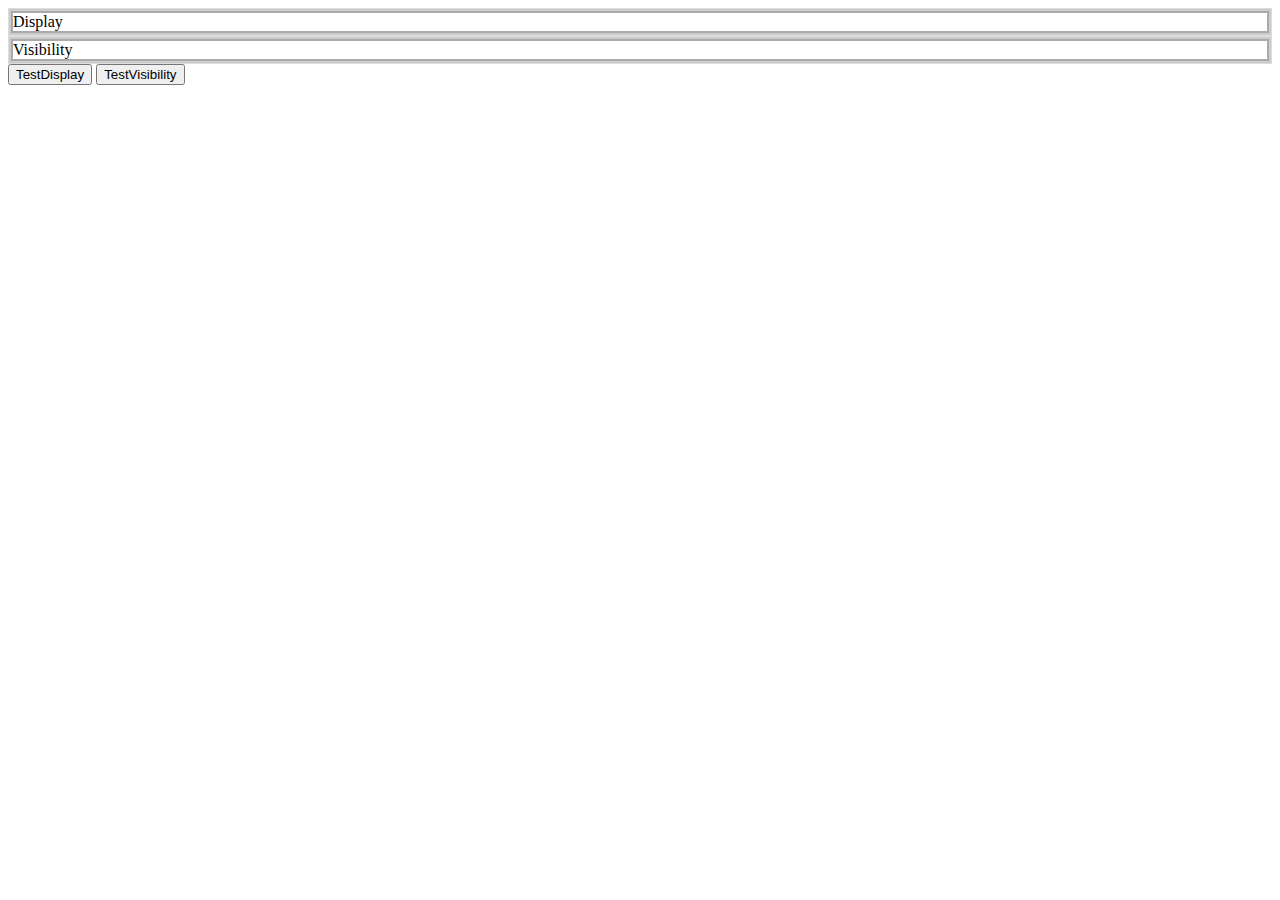
==== commit 74e448ba: "test" ====
--- a/temp/index.html
+++ b/temp/index.html
@@ -1,1291 +1,48 @@
-
-
-
-<!DOCTYPE html>
-<html lang="zh-cn" dir="ltr">
-<head data-info="{&quot;v&quot;:&quot;1.0.7541.32354&quot;,&quot;a&quot;:&quot;f5bc00c5-2f44-46e6-a82a-2591392e766d&quot;,&quot;cn&quot;:&quot;OneDeployContainer&quot;,&quot;az&quot;:&quot;{did:92e7dc58ca2143cfb2c818b047cc5cd1, rid: OneDeployContainer, sn: marketingsites-prod-odeastasia, dt: 2018-05-03T20:14:23.4188992Z, bt: 2020-08-25T01:58:28.0000000Z}&quot;,&quot;ddpi&quot;:&quot;1&quot;,&quot;dpio&quot;:&quot;&quot;,&quot;dpi&quot;:&quot;1&quot;,&quot;dg&quot;:&quot;uplevel.web.pc.webkit.chrome&quot;,&quot;th&quot;:&quot;default&quot;,&quot;m&quot;:&quot;zh-cn&quot;,&quot;l&quot;:&quot;zh-cn&quot;,&quot;mu&quot;:&quot;zh-cn&quot;,&quot;rp&quot;:&quot;/zh-cn/&quot;,&quot;f&quot;:&quot;sfwaaa,atperf680t2,lpaiexp2,4967c,5459t1,5973t1,3874t2,4839c,5946c,3286t1,tasmigration010,cartemberpl,disablenorefunds,daconvertenabled&quot;,&quot;bh&quot;:{}}">
-        <meta charset="UTF-8" />
-
-    <meta http-equiv="x-ua-compatible" content="ie=edge" />
-    <meta name="viewport" content="width=device-width, initial-scale=1" />
-    <title>Microsoft - Official Home Page</title>
-    
-                        <meta name="twitter:url" content="https://www.microsoft.com/zh-cn" />
-                        <meta property="og:url" content="https://www.microsoft.com/zh-cn" />
-                        <meta name="twitter:title" content="Microsoft - Official Home Page" />
-                        <meta property="og:title" content="Microsoft - Official Home Page" />
-                        <meta name="twitter:description" content="At Microsoft our mission and values are to help people and businesses throughout the world realize their full potential." />
-                        <meta property="og:description" content="At Microsoft our mission and values are to help people and businesses throughout the world realize their full potential." />
-                        <meta name="twitter:card" content="summary" />
-                        <meta property="og:type" content="website" />
-
-
-
-
-
-        <link rel="dns-prefetch" href="https://assets.onestore.ms" />
-        <link rel="preconnect" href="https://assets.onestore.ms" />
-        <link rel="dns-prefetch" href="https://web.vortex.data.microsoft.com" />
-        <link rel="preconnect" href="https://web.vortex.data.microsoft.com" />
-        <link rel="dns-prefetch" href="https://mem.gfx.ms" />
-        <link rel="preconnect" href="https://mem.gfx.ms" />
-        <link rel="dns-prefetch" href="https://img-prod-cms-rt-microsoft-com.akamaized.net" />
-        <link rel="preconnect" href="https://img-prod-cms-rt-microsoft-com.akamaized.net" />
-        <link rel="dns-prefetch" href="https://microsoftwindows.112.2o7.net" />
-        <link rel="preconnect" href="https://microsoftwindows.112.2o7.net" />
-
-    <link rel="SHORTCUT ICON" href="https://c.s-microsoft.com/favicon.ico?v2" type="image/x-icon" />
-
-    <link rel="preload" as="font" crossorigin="crossorigin" type="font/woff" href="https://www.microsoft.com/mwf/_h/v3.54/mwf.app/fonts/mwfmdl2-v3.54.woff2">
-
-
-        <meta name="description" content="At Microsoft our mission and values are to help people and businesses throughout the world realize their full potential." />
-        <link rel="canonical" href="https://www.microsoft.com/zh-cn" />
-
-    
-    <link rel="stylesheet" href="css2.css" type="text/css" media="all" />
-<link rel="stylesheet" href="css1.css" type="text/css" media="all" />
-    
-    <style>.productplacementchoice .c-choice-summary{min-width:auto;padding-right:12px}.productplacementchoice .c-choice-summary a{padding:0 36px 0 0;margin:0;color:#000}.productplacementchoice .c-choice-summary a:before{position:absolute;right:0;padding:12px 0}html img[class*=vp]{display:none;}@media (min-width:1779px){html img.vp6{display:block;}}@media (min-width:1400px) and (max-width:1778px){html img.vp5{display:block;}}@media (min-width:1084px) and (max-width:1399px){html img.vp4{display:block;}}@media (min-width:768px) and (max-width:1083px){html img.vp3{display:block;}}@media (min-width:540px) and (max-width:767px){html img.vp2{display:block;}}@media (max-width:539px){html img.vp1{display:block;}}</style>
-    
-    <style>@media(max-width:1399px){html[dir='rtl'] .c-uhfh .f-search-opened .c-search input[type='search']{width:100% !important}}.c-video-player .f-core-player .f-video-player{display:block !important}.f-lean{padding-top:0}div[role=listbox]>div[role=listbox]{padding-right:12px}body.r_spotlightdrillin>#primaryArea,body.r_collectiondrillin>#primaryArea{padding:0 5%}.m-product-detail-hero-product-placement .c-carousel .c-sequence-indicator{bottom:auto;margin-top:8px;top:100%}.m-product-detail-hero-carousel .c-carousel .c-sequence-indicator{bottom:auto;margin-top:8px;top:100%}@media(min-width:0) and (max-width:539px){.m-product-detail-hero-product-placement .c-carousel{min-height:189px;margin-top:24px}}@media(min-width:540px) and (max-width:767px){.m-product-detail-hero-product-placement .c-carousel{min-height:248px}}@media(min-width:768px) and (max-width:1083px){.m-product-detail-hero .m-product-detail-hero-carousel{min-height:281px;margin-top:64px}}@media(min-width:1084px) and (max-width:1399px){.m-product-detail-hero .m-product-detail-hero-carousel{min-height:327px;margin-top:90px}}@media(min-width:1400px){.m-product-detail-hero .m-product-detail-hero-carousel{min-height:423px;margin-top:48px}}#refine-by-deviceRefineMenu a[href*='/hololens']{display:none}@media only screen and (max-width:539px){.c-compare-chart section .f-column .f-row img,.m-compare-chart section .f-column .f-row img{max-height:124px}}.c-group.f-wrap-items.context-list-page .m-product-placement-item{padding-bottom:48px}.c-group.f-wrap-items.context-list-page .m-product-placement-item.f-size-medium .f-default-image{background-color:#fff;outline:transparent}.m-product-detail-hero .c-carousel{margin-bottom:24px}.m-product-detail-hero .m-product-detail-hero-product-placement h1{padding-top:28px}.m-product-detail-hero .m-product-detail-hero-product-placement .c-badge+h1{padding-top:0}.m-product-detail-hero .m-product-detail-hero-product-placement .c-rating,.m-product-detail-hero .m-product-detail-hero-product-placement .c-meta-text{display:inline-block !important}.productplacementchoice .c-choice-summary a:before{position:static;padding:0}.c-product-placement.f-size-large .f-default-image,.m-product-placement-item.f-size-large .f-default-image{background-color:transparent}html[dir='rtl'] .c-carousel li.f-animate-previous .c-hero>picture img{animation:none}.m-feature-channel.context-mixed-entertainment .context-tvshow{margin-top:58px}@media screen and (max-width:539px){.r_pdp #web-blend-purchase-dialog [role=dialog]{padding:0}.r_pdp iframe#wb_auto_blend_container{width:100%!important}}.p_onestore .x-video-player{padding-top:48px}.s_store #TypographicIntroRegion a{color:#0067b8}.s_mscomhp iframe[src*=MeSilentPassport]{display:none!important}.f-mixed .m-product-placement-item.f-size-large.context-passes img{background-color:#fff !important;outline:0}.f-mixed .m-product-placement-item.f-size-large.context-passes img:focus,.f-mixed .m-product-placement-item.f-size-large.context-passes img:hover{outline:rgba(0,0,0,.6) solid 1px}body.s_store .c-mosaic-placement .m-hyperlink-group>div{height:100%;padding-top:48px}body.s_store .m-hyperlink-group>div .c-hyperlink{text-decoration:none;font-size:18px}.context-list-page.m-product-placement.f-mixed .m-product-placement-item.f-size-medium.context-app,.m-product-placement.f-mixed .m-product-placement-item.f-size-medium.context-game{margin-top:75px}@media screen and (min-width:768px){.c-me .msame_Header{z-index:auto}}#findinstorepopup.c-dialog .f-dialog-scroll{max-height:380px}body .m-product-placement-item picture,body .m-product-placement-item picture img,body .m-product-placement-item picture .c-image,body .c-product-placement picture,body .c-product-placement picture img,body .c-product-placement picture .c-image{width:auto}.c-dialog.x-marketredirect .c-group .c-button{text-overflow:ellipsis}body.p_mscom.s_mscomhp.r_videoplayeriframeroute{min-width:320px !important}.m-compare-chart .m-product-placement-item.f-size-medium .f-default-image{background-color:#fff;outline:transparent}.m-product-placement-item.context-tvshow~.m-product-placement-item.context-movie .f-default-image{height:124px}.c-mosaic-placement .m-hyperlink-group>div{flex-direction:column}.d_web.s_store .m-product-placement .m-product-placement-item.f-size-large .f-default-image picture .c-image,.c-product-placement .f-default-image picture .c-image{height:88.4%}body.r_pdp meta[content=CFQ7TTC0K5DH]~section .c-price>.srv_price>.c-subheading-4,body.r_pdp meta[content=CFQ7TTC0K5DJ]~section .c-price>.srv_price>.c-subheading-4,body.r_pdp meta[content=CFQ7TTC0K5DG]~section .c-price>.srv_price>.c-subheading-4,body.r_pdp meta[content=CFQ7TTC0K5DQ]~section .c-price>.srv_price>.c-subheading-4,body.r_pdp meta[content=CFQ7TTC0K6L8]~section .c-price>.srv_price>.c-subheading-4{visibility:hidden}.c-video-player [aria-hidden='true']{display:none !important}.c-video-player .f-core-player .f-volume-slider[aria-hidden='true']{display:block !important}.s_swiftkey .c-call-to-action[aria-label='download_app'],.s_swiftkey .c-call-to-action[aria-label='download_play']{display:none}.margin-bottom-10{margin-bottom:10px}.no-js .c-select-menu:hover>.c-menu,.js .c-select-menu>[aria-expanded='true']+[aria-hidden='false'].c-menu,.js .c-select-menu>span[aria-expanded='true']+[aria-hidden='false'].c-menu{display:block}body.s_mscomhp [class*='m-heading'].x-screen-reader+.m-content-placement{margin-top:-18px}@media screen and (min-width:540px){[data-region-key]>[data-grid='col-6']:nth-child(1){padding-right:32px}[data-region-key]>[data-grid='col-6']:nth-child(2){padding-left:32px}}@media screen and (max-width:1083px){.r_pdp .f-sticky>div>div{width:100%}}.r_pdp .f-sticky button.c-flipper{margin-top:10px}@media(min-width:1084px) and (max-width:1399px){@media screen and (-ms-high-contrast:active),(-ms-high-contrast:none){.m-panes>section:first-child.f-align-middle+section:last-child.f-stacked{flex:0 1 auto;flex-basis:auto}.m-panes>section:first-child.f-align-middle{flex:1 0 auto;max-width:100%}}}.c-carousel>div{overflow:hidden}.s_store:not(.r_pdp) section.c-pivot.f-center{margin-top:24px}body.s_mixed-reality .m-immersive-hero section.m-immersive-hero-item.f-video>div:nth-of-type(2){top:auto;bottom:0}@media screen and (max-width:767px){body.s_mixed-reality .m-immersive-hero section.m-immersive-hero-item.f-video{height:60vh}}body.s_hololens #primaryR1 .m-hero-item.f-medium.f-x-center.f-y-bottom .f-core-player{bottom:0}@media(min-width:540px){.m-hero .m-hero-item>div [class*=c-caption]{margin-top:12px}}.m-image [class*='c-caption']{display:none}.m-content-placement{float:none}.s_sitesearchmscom .m-product-placement-item .x-heading{white-space:normal}@media only screen and (max-width:859px){.c-uhfh.c-sgl-stck .theme-dark nav.c-uhfh-gnav,.c-uhfh.c-sgl-stck .theme-dark nav#uhf-c-nav{background:#000 !important}}@media only screen and (min-width:860px){body.p_mscom .c-uhfh.c-sgl-stck .c-search button,body.p_onestore .c-uhfh.c-sgl-stck .c-search button{padding-top:13px}body.p_mscom nav#uhf-c-nav,body.p_onestore nav#uhf-c-nav{margin-right:15px}.c-uhfh.c-sgl-stck .f-search-opened .c-search button:after{top:-5px}}.m-channel-placement h2.c-heading-4:first-of-type{padding-top:0}.m-system-requirements.f-single-column{float:none}@media(min-width:1400px){.s_romania .m-contentlist .m-contentlist-singlecolumn,.m-contentlist .m-contentlist-singlecolumn [data-grid]{width:100%}}@media only screen and (min-width:1084px){.c-feature.f-align-left .c-lightbox-video>div>section>div,.c-feature.f-align-right .c-lightbox-video>div>section>div{width:50% !important;max-width:50% !important}}a.c-call-to-action.c-glyph.glyph-play:before,button.c-call-to-action.c-glyph.glyph-play:before{line-height:1;position:relative;top:2px}.m-banner .c-group{display:block}nav.c-in-page-navigation.f-hide{overflow:hidden}.c-video-player .f-play-pause-trigger{z-index:auto !important}.m-media-gallery .c-group .c-card .c-heading-6:first-child{margin-right:82px}.m-hero-item.f-y-center h2.c-heading:first-child{padding-bottom:3px}@media only screen and (max-width:1399px){.m-hero-item.f-y-center .c-heading:first-child{padding-bottom:4px}}.s_microsoftnews .m-hero .c-hero,.s_microsoftnews .m-hero .m-hero-item{padding:0 5%}.s_microsoftnews .m-hero-item>div{height:100%;position:absolute;padding:0}.s_microsoftnews .m-content-placement-item .c-heading,.s_microsoftnews .m-hero-item .c-heading{display:none}.s_microsoftnews .m-content-placement-item .c-paragraph{margin-top:25px}.m-multi-hero-item--v2.override-default-mask .c-image:after{background:none}@media screen and (-ms-high-contrast:active){.m-multi-hero-item--v2.override-default-mask .c-image:after{background:none}}.m-multi-hero-item--v2.theme-light.f-mask-20.override-default-mask .c-image:after{background:linear-gradient(0deg,rgba(255,255,255,.2),transparent 85%)}@media screen and (-ms-high-contrast:active){.m-multi-hero-item--v2.theme-light.f-mask-20.override-default-mask .c-image:after{background:linear-gradient(0deg,rgba(255,255,255,.2),transparent 85%)}}.m-multi-hero-item--v2.theme-light.f-mask-40.override-default-mask .c-image:after{background:linear-gradient(0deg,rgba(255,255,255,.4),transparent 85%)}@media screen and (-ms-high-contrast:active){.m-multi-hero-item--v2.theme-light.f-mask-40.override-default-mask .c-image:after{background:linear-gradient(0deg,rgba(255,255,255,.4),transparent 85%)}}.m-multi-hero-item--v2.theme-light.f-mask-60.override-default-mask .c-image:after{background:linear-gradient(0deg,rgba(255,255,255,.6),transparent 85%)}@media screen and (-ms-high-contrast:active){.m-multi-hero-item--v2.theme-light.f-mask-60.override-default-mask .c-image:after{background:linear-gradient(0deg,rgba(255,255,255,.6),transparent 85%)}}.m-multi-hero-item--v2.theme-light.f-mask-80.override-default-mask .c-image:after{background:linear-gradient(0deg,rgba(255,255,255,.8),transparent 85%)}@media screen and (-ms-high-contrast:active){.m-multi-hero-item--v2.theme-light.f-mask-80.override-default-mask .c-image:after{background:linear-gradient(0deg,rgba(255,255,255,.8),transparent 85%)}}.m-multi-hero-item--v2.theme-light.f-mask-100.override-default-mask .c-image:after{background:linear-gradient(0deg,#fff,transparent 85%)}@media screen and (-ms-high-contrast:active){.m-multi-hero-item--v2.theme-light.f-mask-100.override-default-mask .c-image:after{background:linear-gradient(0deg,#fff,transparent 85%)}}.m-multi-hero-item--v2.theme-dark.f-mask-20.override-default-mask .c-image:after{background:linear-gradient(0deg,rgba(0,0,0,.2),transparent 85%)}@media screen and (-ms-high-contrast:active){.m-multi-hero-item--v2.theme-dark.f-mask-20.override-default-mask .c-image:after{background:linear-gradient(0deg,rgba(0,0,0,.2),transparent 85%)}}.m-multi-hero-item--v2.theme-dark.f-mask-40.override-default-mask .c-image:after{background:linear-gradient(0deg,rgba(0,0,0,.4),transparent 85%)}@media screen and (-ms-high-contrast:active){.m-multi-hero-item--v2.theme-dark.f-mask-40.override-default-mask .c-image:after{background:linear-gradient(0deg,rgba(0,0,0,.4),transparent 85%)}}.m-multi-hero-item--v2.theme-dark.f-mask-60.override-default-mask .c-image:after{background:linear-gradient(0deg,rgba(0,0,0,.6),transparent 85%)}@media screen and (-ms-high-contrast:active){.m-multi-hero-item--v2.theme-dark.f-mask-60.override-default-mask .c-image:after{background:linear-gradient(0deg,rgba(0,0,0,.6),transparent 85%)}}.m-multi-hero-item--v2.theme-dark.f-mask-80.override-default-mask .c-image:after{background:linear-gradient(0deg,rgba(0,0,0,.8),transparent 85%)}@media screen and (-ms-high-contrast:active){.m-multi-hero-item--v2.theme-dark.f-mask-80.override-default-mask .c-image:after{background:linear-gradient(0deg,rgba(0,0,0,.8),transparent 85%)}}.m-multi-hero-item--v2.theme-dark.f-mask-100.override-default-mask .c-image:after{background:linear-gradient(0deg,#000,transparent 85%)}@media screen and (-ms-high-contrast:active){.m-multi-hero-item--v2.theme-dark.f-mask-100.override-default-mask .c-image:after{background:linear-gradient(0deg,#000,transparent 85%)}}.m-multi-hero-item--v2 .m-multi-hero-item__content.override-default-mask{color:inherit}@media screen and (min-width:1084px){.m-multi-hero-item--v2 .m-multi-hero-item__content.override-default-mask{color:inherit}}@media screen and (min-width:1084px){.m-multi-hero-item--v2 .m-multi-hero-item__content.override-default-mask a.c-call-to-action.f-lightweight{color:inherit}}.p_mscom .m-social ul{display:inline-block}.p_mscom .m-social ul li img{width:32px}.p_mscom .m-social .qrcode{position:absolute;width:90px;height:90px;margin-top:41px;margin-left:-26px}.p_mscom .m-social ul li:hover>.qrcode{display:block!important}</style>
-        <script>
-        //<![CDATA[
-        _pageBITags={"pageTags":{"uri":"https://www.microsoft.com/zh-cn/","mkt":"zh-cn","referrerUri":"","browserGroup":"uplevel.web.pc.webkit.chrome","expId":"EX:sfwaaa,EX:atperf680t2,EX:lpaiexp2,EX:4967c,EX:5459t1,EX:5973t1,EX:3874t2,EX:4839c,EX:5946c,EX:3286t1,EX:tasmigration010,EX:cartemberpl,EX:disablenorefunds,EX:daconvertenabled","enabledFeatures":"UhfPb:1,UhfUsePh:1,EnableLocaleDetection:1,UhfSwp:1,uhfgreenid:1,enable_sasslib_minification_runtime:1,core_cookiecompliance_enabled:1,core_akamai_im_enabled:1,coreui_hero_image_resize_90:1,uhf_as_iris:1,core_use_coreui_mwf:1,coreui_makeimagebackgroundtransparent:1,f_audiencemanager_disabled:1,core_BypassJWTValidation:1,MSADisableForceSignin:1,IsRtoRuleDisabled:1,DisableToSkipMarketdetectionforUknownRoutes:1,f_video_uselegacyservice:1,uhf_magic_triangle:1,RelevanceOverride:1,coreui_videomodule_useflexsize:1,EnableAzureActiveDirectory20:1,IsIrisV4Enabled:1,f_video_useadaptive:1,core_uhf_access_policy:1,uhf_st_enabled:1,jquery_latest:1,DisableOneRFSearchRoute:1,clientTypeSfw:1,ResolveDataProviderByPartnerNameSpace:1,core_disable_extensibility:1,InvokeLoginAuthorizeAndRedirect:1,AllowIncludeExclusivityArguments:1,uhf_stick_footer_to_bottom:1,EnableFetchOfKnownDocument:1,boomerang_disabled:1,retailServerFromTenantConfig:1,node_scnr_blob:1,rushmore_gzip_html:1,DisableTATToken:1,node_legacy_getactiveprices:1,uhf_enable_domain_check:1,node_disable_cors:1,uhf_enable_promo_banner:1,core_useAfsRestApiForStatics:1,Use1PCommonReplyUrl:1,EnableNonceCookieMiddleware:1,core_readStaticsFromGeoStorage:1,Enable1PAuthentication:1,uhf_enable_generic_promo_banner:1,core_usePageIdAsConornical:1,core_enablerushmoresitemanager:1,s_core_mwf_version__MWF_20200416_22921869:1,f_EnableCSRFValidation:1,UseMSIforAccessTokeninNodeService:1,EnableInternalRetailProxy:1,coreui-multiflyout_enable_vp1:1,liveengage:1,core_disablepreviewpageroute:1,node_async_chunks:1,clicktale_enabled:1,node_authoring_inline_edit:1,OwACService:1,disableDCMWithCmsBatchQueries:1,mwf_useazureblobstorage:1","signedInStatus":true,"pv":"0.1","dv":"2020/9/8 4:11:29 +00:00","jsEnabled":true,"isTented":false,"isCached":false,"isOneRf":true,"isCorpNet":false,"isStatic":false,"tags":{"optimizelyEndUserId":"oeu1593480567873r0.8447136566624436","serviceName":"marketingsites-prod-odeastasia"},"shareAuthStatus":false,"userConsent":true,"muidDomain":"microsoft.com","autoCapture":{"pageView":true,"onLoad":true,"click":true,"scroll":true,"resize":true,"context":true,"jsError":true,"perf":true},"scripts":"JQuery,Comscore,AudienceManager,AdobeTarget","disableJsll":false,"pageTemplateId":"RETYls","pageSubType":"RETYls","canvasType":"Web","deviceFamily":null,"authType":"MSA","appId":"MicrosoftHP","tasId":"30384b72-fac5-4fd4-a03f-58f7d301e803","tasMuid":"3FC1B9ADEA0462CE1E0AB742EB7B6320","pageName":"Homepage","pageType":"HomePage","env":"onerf_prod","cV":"2NiPajm20U2NK4gV.0","imprGuid":"f5bc00c5-2f44-46e6-a82a-2591392e766d"},"elementTag":"data-m","defaultParent":"Body","defaultValue":"Unspecified"};
-        //]]>
+<html>
+<head>
+    <script type="text/javascript">
+        function testDisplay()
+        {
+            var divD = document.getElementById("testD");
+            if(divD.style.display=="none")
+            {
+                divD.style.display = "block";
+            }
+            else
+            {
+                divD.style.display = "none";
+            }
+        }
+        function testVisibility()
+        {
+            var divV = document.getElementById("testV");
+            if(divV.style.visibility =="hidden")
+            {
+                divV.style.visibility ="visible";
+            }
+            else
+            {
+                divV.style.visibility = "hidden";
+            }
+        }
     </script>
-
-    <script>/** vim: et:ts=4:sw=4:sts=4
- * @license RequireJS 2.2.0 Copyright jQuery Foundation and other contributors.
- * Released under MIT license, http://github.com/requirejs/requirejs/LICENSE
- */
-var requirejs,require,define;(function(n){function dt(n,t,i,r){return r||""}function l(n){return st.call(n)==="[object Function]"}function a(n){return st.call(n)==="[object Array]"}function u(n,t){if(n)for(var i=0;i<n.length;i+=1)if(n[i]&&t(n[i],i,n))break}function rt(n,t){if(n)for(var i=n.length-1;i>-1;i-=1)if(n[i]&&t(n[i],i,n))break}function r(n,t){return bt.call(n,t)}function i(n,t){return r(n,t)&&n[t]}function h(n,t){for(var i in n)if(r(n,i)&&t(n[i],i))break}function ut(n,t,i,u){return t&&h(t,function(t,f){(i||!r(n,f))&&(!u||typeof t!="object"||!t||a(t)||l(t)||t instanceof RegExp?n[f]=t:(n[f]||(n[f]={}),ut(n[f],t,i,u)))}),n}function f(n,t){return function(){return t.apply(n,arguments)}}function ft(){return document.getElementsByTagName("script")}function at(n){throw n;}function vt(t){if(!t)return t;var i=n;return u(t.split("."),function(n){i=i[n]}),i}function c(n,t,i,r){var u=new Error(t+"\nhttp://requirejs.org/docs/errors.html#"+n);return u.requireType=n,u.requireModules=r,i&&(u.originalError=i),u}function gt(e){function yi(n){for(var i,t=0;t<n.length;t++)if(i=n[t],i===".")n.splice(t,1),t-=1;else if(i==="..")if(t===0||t===1&&n[2]===".."||n[t-1]==="..")continue;else t>0&&(n.splice(t-1,2),t-=2)}function it(n,t,r){var w,f,o,e,h,c,l,s,b,a,k,d,u=t&&t.split("/"),y=v.map,p=y&&y["*"];if(n&&(n=n.split("/"),l=n.length-1,v.nodeIdCompat&&g.test(n[l])&&(n[l]=n[l].replace(g,"")),n[0].charAt(0)==="."&&u&&(d=u.slice(0,u.length-1),n=d.concat(n)),yi(n),n=n.join("/")),r&&y&&(u||p)){o=n.split("/");n:for(e=o.length;e>0;e-=1){if(c=o.slice(0,e).join("/"),u)for(h=u.length;h>0;h-=1)if(f=i(y,u.slice(0,h).join("/")),f&&(f=i(f,c),f)){s=f;b=e;break n}!a&&p&&i(p,c)&&(a=i(p,c),k=e)}!s&&a&&(s=a,b=k);s&&(o.splice(0,b,s),n=o.join("/"))}return w=i(v.pkgs,n),w?w:n}function ei(n){o&&u(ft(),function(t){if(t.getAttribute("data-requiremodule")===n&&t.getAttribute("data-requirecontext")===s.contextName)return t.parentNode.removeChild(t),!0})}function ti(n){var t=i(v.paths,n);if(t&&a(t)&&t.length>1)return t.shift(),s.require.undef(n),s.makeRequire(null,{skipMap:!0})([n]),!0}function oi(n){var i,t=n?n.indexOf("!"):-1;return t>-1&&(i=n.substring(0,t),n=n.substring(t+1,n.length)),[i,n]}function k(n,t,r,u){var a,h,l,o,f=null,c=t?t.name:null,y=n,v=!0,e="";return n||(v=!1,n="_@r"+(ai+=1)),o=oi(n),f=o[0],n=o[1],f&&(f=it(f,c,u),h=i(w,f)),n&&(f?e=h&&h.normalize?h.normalize(n,function(n){return it(n,c,u)}):n.indexOf("!")===-1?it(n,c,u):n:(e=it(n,c,u),o=oi(e),f=o[0],e=o[1],r=!0,a=s.nameToUrl(e))),l=f&&!h&&!r?"_unnormalized"+(vi+=1):"",{prefix:f,name:e,parentMap:t,unnormalized:!!l,url:a,originalName:y,isDefine:v,id:(f?f+"!"+e:e)+l}}function ot(n){var r=n.id,t=i(p,r);return t||(t=p[r]=new s.Module(n)),t}function st(n,t,u){var e=n.id,f=i(p,e);if(r(w,e)&&(!f||f.defineEmitComplete))t==="defined"&&u(w[e]);else if(f=ot(n),f.error&&t==="error")u(f.error);else f.on(t,u)}function d(n,r){var e=n.requireModules,f=!1;if(r)r(n);else if(u(e,function(t){var r=i(p,t);r&&(r.error=n,r.events.error&&(f=!0,r.emit("error",n)))}),!f)t.onError(n)}function ii(){nt.length&&(u(nt,function(n){var t=n[0];typeof t=="string"&&(s.defQueueMap[t]=!0);tt.push(n)}),nt=[])}function ri(n){delete p[n];delete dt[n]}function si(n,t,r){var f=n.map.id;n.error?n.emit("error",n.error):(t[f]=!0,u(n.depMaps,function(u,f){var e=u.id,o=i(p,e);!o||n.depMatched[f]||r[e]||(i(t,e)?(n.defineDep(f,w[e]),n.check()):si(o,t,r))}),r[f]=!0)}function ui(){var t,f,e=v.waitSeconds*1e3,i=e&&s.startTime+e<(new Date).getTime(),n=[],l=[],r=!1,a=!0;if(!yt){if(yt=!0,h(dt,function(t){var u=t.map,e=u.id;if(t.enabled&&(u.isDefine||l.push(t),!t.error))if(!t.inited&&i)ti(e)?(f=!0,r=!0):(n.push(e),ei(e));else if(!t.inited&&t.fetched&&u.isDefine&&(r=!0,!u.prefix))return a=!1}),i&&n.length)return t=c("timeout","Load timeout for modules: "+n,null,n),t.contextName=s.contextName,d(t);a&&u(l,function(n){si(n,{},{})});(!i||f)&&r&&(o||ht)&&!bt&&(bt=setTimeout(function(){bt=0;ui()},50));yt=!1}}function fi(n){r(w,n[0])||ot(k(n[0],null,!0)).init(n[1],n[2])}function hi(n,t,i,r){n.detachEvent&&!lt?r&&n.detachEvent(r,t):n.removeEventListener(i,t,!1)}function ci(n){var t=n.currentTarget||n.srcElement;return hi(t,s.onScriptLoad,"load","onreadystatechange"),hi(t,s.onScriptError,"error"),{node:t,id:t&&t.getAttribute("data-requiremodule")}}function li(){var n;for(ii();tt.length;){if(n=tt.shift(),n[0]===null)return d(c("mismatch","Mismatched anonymous define() module: "+n[n.length-1]));fi(n)}s.defQueueMap={}}var yt,pt,s,et,bt,v={waitSeconds:7,baseUrl:"./",paths:{},bundles:{},pkgs:{},shim:{},config:{}},p={},dt={},gt={},tt=[],w={},ct={},ni={},ai=1,vi=1;return et={require:function(n){return n.require?n.require:n.require=s.makeRequire(n.map)},exports:function(n){return n.usingExports=!0,n.map.isDefine?n.exports?w[n.map.id]=n.exports:n.exports=w[n.map.id]={}:void 0},module:function(n){return n.module?n.module:n.module={id:n.map.id,uri:n.map.url,config:function(){return i(v.config,n.map.id)||{}},exports:n.exports||(n.exports={})}}},pt=function(n){this.events=i(gt,n.id)||{};this.map=n;this.shim=i(v.shim,n.id);this.depExports=[];this.depMaps=[];this.depMatched=[];this.pluginMaps={};this.depCount=0},pt.prototype={init:function(n,t,i,r){if(r=r||{},!this.inited){if(this.factory=t,i)this.on("error",i);else this.events.error&&(i=f(this,function(n){this.emit("error",n)}));this.depMaps=n&&n.slice(0);this.errback=i;this.inited=!0;this.ignore=r.ignore;r.enabled||this.enabled?this.enable():this.check()}},defineDep:function(n,t){this.depMatched[n]||(this.depMatched[n]=!0,this.depCount-=1,this.depExports[n]=t)},fetch:function(){if(!this.fetched){this.fetched=!0;s.startTime=(new Date).getTime();var n=this.map;if(this.shim)s.makeRequire(this.map,{enableBuildCallback:!0})(this.shim.deps||[],f(this,function(){return n.prefix?this.callPlugin():this.load()}));else return n.prefix?this.callPlugin():this.load()}},load:function(){var n=this.map.url;ct[n]||(ct[n]=!0,s.load(this.map.id,n))},check:function(){var h;if(this.enabled&&!this.enabling){var i,o,f=this.map.id,c=this.depExports,n=this.exports,e=this.factory;if(this.inited){if(this.error)this.emit("error",this.error);else if(!this.defining){if(this.defining=!0,this.depCount<1&&!this.defined){if(l(e)){if(this.events.error&&this.map.isDefine||t.onError!==at)try{n=s.execCb(f,e,c,n)}catch(a){i=a}else n=s.execCb(f,e,c,n);if(this.map.isDefine&&n===undefined&&(o=this.module,o?n=o.exports:this.usingExports&&(n=this.exports)),i)return i.requireMap=this.map,i.requireModules=this.map.isDefine?[this.map.id]:null,i.requireType=this.map.isDefine?"define":"require",d(this.error=i)}else n=e;if(this.exports=n,this.map.isDefine&&!this.ignore&&(w[f]=n,t.onResourceLoad)){h=[];u(this.depMaps,function(n){h.push(n.normalizedMap||n)});t.onResourceLoad(s,this.map,h)}ri(f);this.defined=!0}this.defining=!1;this.defined&&!this.defineEmitted&&(this.defineEmitted=!0,this.emit("defined",this.exports),this.defineEmitComplete=!0)}}else r(s.defQueueMap,f)||this.fetch()}},callPlugin:function(){var n=this.map,u=n.id,e=k(n.prefix);this.depMaps.push(e);st(e,"defined",f(this,function(e){var o,l,a,w=i(ni,this.map.id),y=this.map.name,nt=this.map.parentMap?this.map.parentMap.name:null,g=s.makeRequire(n.parentMap,{enableBuildCallback:!0});if(this.map.unnormalized){if(e.normalize&&(y=e.normalize(y,function(n){return it(n,nt,!0)})||""),l=k(n.prefix+"!"+y,this.map.parentMap),st(l,"defined",f(this,function(n){this.map.normalizedMap=l;this.init([],function(){return n},null,{enabled:!0,ignore:!0})})),a=i(p,l.id),a){if(this.depMaps.push(l),this.events.error)a.on("error",f(this,function(n){this.emit("error",n)}));a.enable()}return}if(w){this.map.url=s.nameToUrl(w);this.load();return}o=f(this,function(n){this.init([],function(){return n},null,{enabled:!0})});o.error=f(this,function(n){this.inited=!0;this.error=n;n.requireModules=[u];h(p,function(n){n.map.id.indexOf(u+"_unnormalized")===0&&ri(n.map.id)});d(n)});o.fromText=f(this,function(i,f){var e=n.name,h=k(e),l=b;f&&(i=f);l&&(b=!1);ot(h);r(v.config,u)&&(v.config[e]=v.config[u]);try{t.exec(i)}catch(a){return d(c("fromtexteval","fromText eval for "+u+" failed: "+a,a,[u]))}l&&(b=!0);this.depMaps.push(h);s.completeLoad(e);g([e],o)});e.load(n.name,g,o,v)}));s.enable(e,this);this.pluginMaps[e.id]=e},enable:function(){dt[this.map.id]=this;this.enabled=!0;this.enabling=!0;u(this.depMaps,f(this,function(n,t){var u,e,o;if(typeof n=="string"){if(n=k(n,this.map.isDefine?this.map:this.map.parentMap,!1,!this.skipMap),this.depMaps[t]=n,o=i(et,n.id),o){this.depExports[t]=o(this);return}this.depCount+=1;st(n,"defined",f(this,function(n){this.undefed||(this.defineDep(t,n),this.check())}));this.errback?st(n,"error",f(this,this.errback)):this.events.error&&st(n,"error",f(this,function(n){this.emit("error",n)}))}u=n.id;e=p[u];r(et,u)||!e||e.enabled||s.enable(n,this)}));h(this.pluginMaps,f(this,function(n){var t=i(p,n.id);t&&!t.enabled&&s.enable(n,this)}));this.enabling=!1;this.check()},on:function(n,t){var i=this.events[n];i||(i=this.events[n]=[]);i.push(t)},emit:function(n,t){u(this.events[n],function(n){n(t)});n==="error"&&delete this.events[n]}},s={config:v,contextName:e,registry:p,defined:w,urlFetched:ct,defQueue:tt,defQueueMap:{},Module:pt,makeModuleMap:k,nextTick:t.nextTick,onError:d,configure:function(n){var i,t,r;n.baseUrl&&n.baseUrl.charAt(n.baseUrl.length-1)!=="/"&&(n.baseUrl+="/");typeof n.urlArgs=="string"&&(i=n.urlArgs,n.urlArgs=function(n,t){return(t.indexOf("?")===-1?"?":"&")+i});t=v.shim;r={paths:!0,bundles:!0,config:!0,map:!0};h(n,function(n,t){r[t]?(v[t]||(v[t]={}),ut(v[t],n,!0,!0)):v[t]=n});n.bundles&&h(n.bundles,function(n,t){u(n,function(n){n!==t&&(ni[n]=t)})});n.shim&&(h(n.shim,function(n,i){a(n)&&(n={deps:n});(n.exports||n.init)&&!n.exportsFn&&(n.exportsFn=s.makeShimExports(n));t[i]=n}),v.shim=t);n.packages&&u(n.packages,function(n){var i,t;n=typeof n=="string"?{name:n}:n;t=n.name;i=n.location;i&&(v.paths[t]=n.location);v.pkgs[t]=n.name+"/"+(n.main||"main").replace(wt,"").replace(g,"")});h(p,function(n,t){n.inited||n.map.unnormalized||(n.map=k(t,null,!0))});(n.deps||n.callback)&&s.require(n.deps||[],n.callback)},makeShimExports:function(t){function i(){var i;return t.init&&(i=t.init.apply(n,arguments)),i||t.exports&&vt(t.exports)}return i},makeRequire:function(n,u){function f(i,o,h){var a,y,v;return(u.enableBuildCallback&&o&&l(o)&&(o.__requireJsBuild=!0),typeof i=="string")?l(o)?d(c("requireargs","Invalid require call"),h):n&&r(et,i)?et[i](p[n.id]):t.get?t.get(s,i,n,f):(y=k(i,n,!1,!0),a=y.id,!r(w,a))?d(c("notloaded",'Module name "'+a+'" has not been loaded yet for context: '+e+(n?"":". Use require([])"))):w[a]:(li(),s.nextTick(function(){li();v=ot(k(null,n));v.skipMap=u.skipMap;v.init(i,o,h,{enabled:!0});ui()}),f)}return u=u||{},ut(f,{isBrowser:o,toUrl:function(t){var r,i=t.lastIndexOf("."),u=t.split("/")[0],f=u==="."||u==="..";return i!==-1&&(!f||i>1)&&(r=t.substring(i,t.length),t=t.substring(0,i)),s.nameToUrl(it(t,n&&n.id,!0),r,!0)},defined:function(t){return r(w,k(t,n,!1,!0).id)},specified:function(t){return t=k(t,n,!1,!0).id,r(w,t)||r(p,t)}}),n||(f.undef=function(t){ii();var u=k(t,n,!0),r=i(p,t);r.undefed=!0;ei(t);delete w[t];delete ct[u.url];delete gt[t];rt(tt,function(n,i){n[0]===t&&tt.splice(i,1)});delete s.defQueueMap[t];r&&(r.events.defined&&(gt[t]=r.events),ri(t))}),f},enable:function(n){var t=i(p,n.id);t&&ot(n).enable()},completeLoad:function(n){var u,t,f,e=i(v.shim,n)||{},o=e.exports;for(ii();tt.length;){if(t=tt.shift(),t[0]===null){if(t[0]=n,u)break;u=!0}else t[0]===n&&(u=!0);fi(t)}if(s.defQueueMap={},f=i(p,n),!u&&!r(w,n)&&f&&!f.inited)if(!v.enforceDefine||o&&vt(o))fi([n,e.deps||[],e.exportsFn]);else return ti(n)?void 0:d(c("nodefine","No define call for "+n,null,[n]));ui()},nameToUrl:function(n,r,u){var l,o,h,y,f,e,c,p=i(v.pkgs,n);if(p&&(n=p),c=i(ni,n),c)return s.nameToUrl(c,r,u);if(t.jsExtRegExp.test(n))f=n+(r||"");else{for(l=v.paths,o=n.split("/"),h=o.length;h>0;h-=1)if(y=o.slice(0,h).join("/"),e=i(l,y),e){a(e)&&(e=e[0]);o.splice(0,h,e);break}f=o.join("/");f+=r||(/^data\:|^blob\:|\?/.test(f)||u?"":".js");f=(f.charAt(0)==="/"||f.match(/^[\w\+\.\-]+:/)?"":v.baseUrl)+f}return v.urlArgs&&!/^blob\:/.test(f)?f+v.urlArgs(n,f):f},load:function(n,i){t.load(s,n,i)},execCb:function(n,t,i,r){return t.apply(r,i)},onScriptLoad:function(n){if(n.type==="load"||kt.test((n.currentTarget||n.srcElement).readyState)){y=null;var t=ci(n);s.completeLoad(t.id)}},onScriptError:function(n){var t=ci(n),i;if(!ti(t.id))return i=[],h(p,function(n,r){r.indexOf("_@r")!==0&&u(n.depMaps,function(n){if(n.id===t.id)return i.push(r),!0})}),d(c("scripterror",'Script error for "'+t.id+(i.length?'", needed by: '+i.join(", "):'"'),n,[t.id]))}},s.require=s.makeRequire(),s}function ni(){return y&&y.readyState==="interactive"?y:(rt(ft(),function(n){if(n.readyState==="interactive")return y=n}),y)}var t,tt,v,p,k,d,y,it,e,et,yt=/(\/\*([\s\S]*?)\*\/|([^:]|^)\/\/(.*)$)/mg,pt=/[^.]\s*require\s*\(\s*["']([^'"\s]+)["']\s*\)/g,g=/\.js$/,wt=/^\.\//,ot=Object.prototype,st=ot.toString,bt=ot.hasOwnProperty,o=!!(typeof window!="undefined"&&typeof navigator!="undefined"&&window.document),ht=!o&&typeof importScripts!="undefined",kt=o&&navigator.platform==="PLAYSTATION 3"?/^complete$/:/^(complete|loaded)$/,ct="_",lt=typeof opera!="undefined"&&opera.toString()==="[object Opera]",w={},s={},nt=[],b=!1;if(typeof define=="undefined"){if(typeof requirejs!="undefined"){if(l(requirejs))return;s=requirejs;requirejs=undefined}typeof require=="undefined"||l(require)||(s=require,require=undefined);t=requirejs=function(n,r,u,f){var o,e,s=ct;return a(n)||typeof n=="string"||(e=n,a(r)?(n=r,r=u,u=f):n=[]),e&&e.context&&(s=e.context),o=i(w,s),o||(o=w[s]=t.s.newContext(s)),e&&o.configure(e),o.require(n,r,u)};t.config=function(n){return t(n)};t.nextTick=typeof setTimeout!="undefined"?function(n){setTimeout(n,4)}:function(n){n()};require||(require=t);t.version="2.2.0";t.jsExtRegExp=/^\/|:|\?|\.js$/;t.isBrowser=o;tt=t.s={contexts:w,newContext:gt};t({});u(["toUrl","undef","defined","specified"],function(n){t[n]=function(){var t=w[ct];return t.require[n].apply(t,arguments)}});o&&(v=tt.head=document.getElementsByTagName("head")[0],p=document.getElementsByTagName("base")[0],p&&(v=tt.head=p.parentNode));t.onError=at;t.createNode=function(n){var t=n.xhtml?document.createElementNS("http://www.w3.org/1999/xhtml","html:script"):document.createElement("script");return t.type=n.scriptType||"text/javascript",t.charset="utf-8",t.async=!0,t};t.load=function(n,i,r){var f=n&&n.config||{},u;if(o){if(u=t.createNode(f,i,r),u.setAttribute("data-requirecontext",n.contextName),u.setAttribute("data-requiremodule",i),!u.attachEvent||u.attachEvent.toString&&u.attachEvent.toString().indexOf("[native code")<0||lt?(u.addEventListener("load",n.onScriptLoad,!1),u.addEventListener("error",n.onScriptError,!1)):(b=!0,u.attachEvent("onreadystatechange",n.onScriptLoad)),u.src=r,f.onNodeCreated)f.onNodeCreated(u,f,i,r);return it=u,p?v.insertBefore(u,p):v.appendChild(u),it=null,u}if(ht)try{setTimeout(function(){},0);importScripts(r);n.completeLoad(i)}catch(e){n.onError(c("importscripts","importScripts failed for "+i+" at "+r,e,[i]))}};o&&!s.skipDataMain&&rt(ft(),function(n){return v||(v=n.parentNode),k=n.getAttribute("data-main"),k?(e=k,s.baseUrl||e.indexOf("!")!==-1||(d=e.split("/"),e=d.pop(),et=d.length?d.join("/")+"/":"./",s.baseUrl=et),e=e.replace(g,""),t.jsExtRegExp.test(e)&&(e=k),s.deps=s.deps?s.deps.concat(e):[e],!0):void 0});define=function(n,t,i){var r,u;typeof n!="string"&&(i=t,t=n,n=null);a(t)||(i=t,t=null);!t&&l(i)&&(t=[],i.length&&(i.toString().replace(yt,dt).replace(pt,function(n,i){t.push(i)}),t=(i.length===1?["require"]:["require","exports","module"]).concat(t)));b&&(r=it||ni(),r&&(n||(n=r.getAttribute("data-requiremodule")),u=w[r.getAttribute("data-requirecontext")]));u?(u.defQueue.push([n,t,i]),u.defQueueMap[n]=!0):nt.push([n,t,i])};define.amd={jQuery:!0};t.exec=function(n){return eval(n)};t(s)}})(this),function(n){function u(n){return r?n?t.now():Math.round(t.now()):new Date-i}var t=n.performance,i=((t||{}).timing||{}).navigationStart||(n._timing||{}).start||+new Date,r=t&&typeof t.now=="function";typeof requirejs!="undefined"&&requirejs&&requirejs.config({waitSeconds:0});define("date",function(){return Date});define("document",function(){return document});define("image",function(){return Image});define("location",function(){return document.location});define("navigator",function(){return navigator});define("pageStart",function(){return i});define("pageTime",function(){return u});define("screen",function(){return screen});define("window",function(){return n})}(window);define("jqReady",function(){"use strict";function n(i){require(["_jq"]);window.jQuery?i(window.jQuery):setTimeout(function(){n(i)},t)}var t=50;return define("_jq",!0),n.load=function(t,i,r,u){u.isBuild?r(null):n(r)},n});
-/**
- * @license RequireJS domReady 2.0.1 Copyright (c) 2010-2012, The Dojo Foundation All Rights Reserved.
- * Available via the MIT or new BSD license.
- * see: http://github.com/requirejs/domReady for details
- */
-define("domReady",function(){"use strict";function h(n){for(var t=0;t<n.length;t+=1)n[t](s)}function c(){var n=e;i&&n.length&&(e=[],h(n))}function n(){i||(i=!0,u&&clearInterval(u),c())}function t(n){return i?n(s):e.push(n),t}var o,r,u,f=typeof window!="undefined"&&window.document,i=!f,s=f?document:null,e=[];if(f){if(document.addEventListener)document.addEventListener("DOMContentLoaded",n,!1),window.addEventListener("load",n,!1);else if(window.attachEvent){window.attachEvent("onload",n);r=document.createElement("div");try{o=window.frameElement===null}catch(l){}r.doScroll&&o&&window.external&&(u=setInterval(function(){try{r.doScroll();n()}catch(t){}},30))}document.readyState==="complete"&&n()}return t.version="2.0.1",t.load=function(n,i,r,u){u.isBuild?r(null):t(r)},t});define("deferExec",function(){"use strict";function h(n){for(var t=0;t<n.length;t+=1)Number.isInteger(Number(n[t][1]))?setTimeout(n[t][0],n[t][1]):n[t][0]()}function s(){window._pageTimings||(window._pageTimings={});window._pageTimings.didDeferExecTimeout=e;var n=f;n.length&&(f=[],h(n))}function n(){clearTimeout(o);u=!0;s()}function c(){window.removeEventListener?window.removeEventListener("load",n,!1):window.detachEvent&&window.detachEvent("load",n);r=!0;e=!0;s()}function t(n,i){return u||r?Number.isInteger(Number(i))?setTimeout(n,i):n():f.push([n,i]),t}var i=typeof window!="undefined"&&window.document,r=!i,u=!i,f=[],e=!1,o;return Number.isInteger=Number.isInteger||function(n){return typeof n=="number"&&isFinite(n)&&Math.floor(n)===n},i&&(window.addEventListener?window.addEventListener("load",n,!1):window.attachEvent&&window.attachEvent("onload",n),u&&r||(o=setTimeout(c,5e3))),t.load=function(n,i,r,u){u.isBuild?r(null):t(r,n)},t});require(["domReady!","deferExec!"]),function(n){var i=Object.defineProperty&&function(){var n,t;try{n={};Object.defineProperty(n,"x",{enumerable:!1,value:n});for(t in n)if(n.hasOwnProperty(t))return!1;return n.x===n}catch(i){return!1}}(),t;i||n.definePropertyShamSet||(n.definePropertyShamSet=!0,t=Object.defineProperty,Object.defineProperty=function(n,i,r){n instanceof Element?t(n,i,r):n[i]=r?r.value:!0})}(window)</script>
-    
-    
-    
-    <script src="//www.microsoft.com/onerfstatics/marketingsites-eas-prod/_h/46c44584/coreui.statics/externalscripts/jquery/jquery-3.3.1.min.js" async="async" crossorigin="anonymous"></script><script src="//www.microsoft.com/onerfstatics/marketingsites-eas-prod/_h/bb6f4c20/mscom.statics/externalscripts/mscomhp/at.js"></script>
-    
-    <link rel="preload" as="script" crossorigin="crossorigin" href="//www.microsoft.com/onerfstatics/marketingsites-eas-prod/mscomhp/_scrf/js/themes=default/2f-63ce8f/45-f9a0d4/aa-dc1460/2d-7a9063/dc-7e9864/4f-5115f8/7d-266f10/4a-abd94b/6d-c07ea1/e1-c35781/23-c64e70/cd-23d3b0/6d-1e7ed0/b7-cadaa7/c4-898cf2/ca-40b7b0/4e-ee3a55/3e-f5c39b/c3-6454d7/f9-7592d3/92-10345d/f8-73a5f2/79-499886/7e-cda2d3/b2-7087f0/ab-30f5b9/91-97a04f/1f-100dea/33-abe4df/fe-a5cf09/e3-082b89?ver=2.0">
-<link rel="preload" as="script" crossorigin="crossorigin" href="//www.microsoft.com/onerfstatics/marketingsites-eas-prod/mscomhp/_scrf/js/themes=default/a4-539297?ver=2.0">
-<link rel="preload" as="script" crossorigin="crossorigin" href="//www.microsoft.com/onerfstatics/marketingsites-eas-prod/mscomhp/_scrf/js/themes=default/78-6f121b/1e-fd610f?ver=2.0">
-<link rel="preload" as="script" crossorigin="crossorigin" href="https://www.microsoft.com/mwf/js/MWF_20200416_22921869/alert/autosuggest/contentplacement/contentplacementitem/flipper/glyph/heading/hero/heroitem/hyperlinkgroup/image/list/pagebehaviors/singleslidecarousel/skiptomain/social?apiVersion=1.0">
-<script>requirejs.config({paths:{"platform":"//www.microsoft.com/onerfstatics/marketingsites-eas-prod/mscomhp/_scrf/js/themes=default/2f-63ce8f/45-f9a0d4/aa-dc1460/2d-7a9063/dc-7e9864/4f-5115f8/7d-266f10/4a-abd94b/6d-c07ea1/e1-c35781/23-c64e70/cd-23d3b0/6d-1e7ed0/b7-cadaa7/c4-898cf2/ca-40b7b0/4e-ee3a55/3e-f5c39b/c3-6454d7/f9-7592d3/92-10345d/f8-73a5f2/79-499886/7e-cda2d3/b2-7087f0/ab-30f5b9/91-97a04f/1f-100dea/33-abe4df/fe-a5cf09/e3-082b89?ver=2.0","partner":"//www.microsoft.com/onerfstatics/marketingsites-eas-prod/mscomhp/_scrf/js/themes=default/a4-539297?ver=2.0","telem":"//www.microsoft.com/onerfstatics/marketingsites-eas-prod/mscomhp/_scrf/js/themes=default/78-6f121b/1e-fd610f?ver=2.0","redtux":"https://www.microsoft.com/mwf/js/MWF_20200416_22921869/alert/autosuggest/contentplacement/contentplacementitem/flipper/glyph/heading/hero/heroitem/hyperlinkgroup/image/list/pagebehaviors/singleslidecarousel/skiptomain/social?apiVersion=1.0"},bundles:{"platform":["requireJS","ariaWebTelemetry","html5Shiv","html5ShivMin","modernizrMin","pictureFillMin","RedTiger_telemetry"],"partner":null,"telem":["trackHelper","jsll"],"redtux":["copyrightHeader","iController","iCollectionItem","videoClosedCaptions","videoControls","keycodes","viewportCollision","utility","swipe","stringExtensions","removeFocus","publisher","observableComponent","htmlExtensions","handleImageError","componentFactory","breakpointTracker","actionToggle","additionalInformation","alert","areaHeading","autosuggest","backToTop","banner","biProductPlacement","obsoleteCarousel","checkbox","combo","compareChart","contentPlacement","contentPlacementItem","contentToggle","contentRichBlock","dateTimePicker","deviceActions","dialog","drawer","emailSignUp","feature","featureChannel","featureGroup","file","flyout","groupCallToAction","heading","hero","heroItem","highlightFeature","histogram","hyperlinkGroup","image","imageIntro","immersiveHero","immersiveHeroItem","inPageNavigation","linkNavigation","liveGoldBadge","media","mediaGallery","mosaic","multiColumn","multiFeature","mWFComponentsAll","mWFPage","pageBar","pageBehaviors","pagination","panes","panesProductPlacementItem","pivot","productPlacement","productPlacementItem","ratingsAndReviews","refineItem","refinements","refineMenu","richHeading","searchHelp","searchResults","sequenceIndicator","select","selectButton","selectMenu","skipToMain","slider","social","structuredList","supplementalNavigation","systemRequirements","table","toggle","tooltip","trackList","typographicIntro","video","rating","multiFeatureCarousel","multiHeroItem","multiHero","feedHero","feedHeroItem","carouselBase","multiSlideCarousel","singleSlideCarousel","logoController","heroItemBase","button","actionMenu","navigationMenu","rangeSlider","videoPlayer","review","splitReveal","ageGate","productDetailOverview","productDetailHeroDigital","reportReviewForm","productDetailHero","mixedProductPlacement","list","flipper","divider","glyph","navigationBar","mosaicPlacement","fullBundle","persona","cards","quote","channelPlacement","channelPlacementItem","textArea","callToAction","tag","logo","parallax","metadataBadge","sticky","actionBar","ageRating","ambientVideo","badge","blockquote","breadcrumb","contextMenu","explicit","footer","paragraph","password","price","progress","search","subheading","channelPivot","expansionPanel","tslib"]},onNodeCreated:function(n,c,m,u){if('platform'===m||'telem'===m||'partner'===m||'redtux'===m)return n.setAttribute('crossorigin','anonymous'),n}});require(['platform']);require(['partner']);require(['telem']);require(['redtux']);</script>
-    <script>function _preLoadErrorHandler(){if(arguments){var n={Page:window.location.href,Message:arguments[0]||"",Script:arguments[1]||"inline",LineNumber:arguments[2]||0,UserAgent:window.navigator?window.navigator.userAgent:""};_preLoadErrorsBuffer.push(n)}}var _preLoadErrorsBuffer=[];(function(n){var t=window.onerror;window.onerror=function(){t&&t.apply(this,arguments);n.apply(this,arguments)}})(_preLoadErrorHandler);
-/*! lazysizes - v2.0.0 Copyright (c) 2015 Alexander Farkas
-	Released under MIT license, http://github.com/aFarkas/lazysizes
-*/
-(function(n,t){var i=t(n,n.document);n.lazySizes=i;typeof module=="object"&&module.exports&&(module.exports=i)})(window,function(n,t){"use strict";if(t.getElementsByClassName){var i,s=t.documentElement,f=n.Date,ft=n.HTMLPictureElement,e="addEventListener",r="getAttribute",o=n[e],u=n.setTimeout,et=n.requestAnimationFrame||u,c=n.requestIdleCallback,tt=/^picture$/i,ot=["load","error","lazyincluded","_lazyloaded"],l={},st=Array.prototype.forEach,a=function(n,t){return l[t]||(l[t]=new RegExp("(\\s|^)"+t+"(\\s|$)")),l[t].test(n[r]("class")||"")&&l[t]},v=function(n,t){a(n,t)||n.setAttribute("class",(n[r]("class")||"").trim()+" "+t)},d=function(n,t){var i;(i=a(n,t))&&n.setAttribute("class",(n[r]("class")||"").replace(i," "))},h=function(n,t,i){var r=i?e:"removeEventListener";i&&h(n,t);ot.forEach(function(i){n[r](i,t)})},y=function(n,i,r,u,f){var e=t.createEvent("CustomEvent");return e.initCustomEvent(i,!u,!f,r||{}),n.dispatchEvent(e),e},g=function(t,r){var u;!ft&&(u=n.picturefill||i.pf)?u({reevaluate:!0,elements:[t]}):r&&r.src&&(t.src=r.src)},p=function(n,t){return(getComputedStyle(n,null)||{})[t]},it=function(n,t,r){for(r=r||n.offsetWidth;r<i.minSize&&t&&!n._lazysizesWidth;)r=t.offsetWidth,t=t.parentNode;return r},w=function(){var n,i,r=[],f=function(){var t;for(n=!0,i=!1;r.length;)t=r.shift(),t[0].apply(t[1],t[2]);n=!1};return function(e){n?e.apply(this,arguments):(r.push([e,this,arguments]),i||(i=!0,(t.hidden?u:et)(f)))}}(),b=function(n,t){return t?function(){w(n)}:function(){var t=this,i=arguments;w(function(){n.apply(t,i)})}},ht=function(n){var i,e=0,h=125,r=999,t=r,o=function(){i=!1;e=f.now();n()},s=c?function(){c(o,{timeout:t});t!==r&&(t=r)}:b(function(){u(o)},!0);return function(n){var r;((n=n===!0)&&(t=66),i)||(i=!0,r=h-(f.now()-e),r<0&&(r=0),n||r<9&&c?s():u(s,r))}},rt=function(n){var t,r,i=99,e=function(){t=null;n()},o=function(){var n=f.now()-r;n<i?u(o,i-n):(c||e)(e)};return function(){r=f.now();t||(t=u(o,i))}},ut=function(){var l,vt,ut,gt,ft,ni,ti,ii,et,ot,ct,lt,kt,yt,dt,fi=/^img$/i,ei=/^iframe$/i,oi="onscroll"in n&&!/glebot/.test(navigator.userAgent),si=0,at=0,k=0,it=-1,pt=function(n){k--;n&&n.target&&h(n.target,pt);(!n||k<0||!n.target)&&(k=0)},hi=function(n,i){var u,r=n,f=p(t.body,"visibility")=="hidden"||p(n,"visibility")!="hidden";for(et-=i,lt+=i,ot-=i,ct+=i;f&&(r=r.offsetParent)&&r!=t.body&&r!=s;)f=(p(r,"opacity")||1)>0,f&&p(r,"overflow")!="visible"&&(u=r.getBoundingClientRect(),f=ct>u.left&&ot<u.right&&lt>u.top-1&&et<u.bottom+1);return f},ci=function(){var a,n,f,e,h,u,c,o,v;if((ft=i.loadMode)&&k<8&&(a=l.length)){for(n=0,it++,yt==null&&("expand"in i||(i.expand=s.clientHeight>500?500:400),kt=i.expand,yt=kt*i.expFactor),at<yt&&k<1&&it>2&&ft>2&&!t.hidden?(at=yt,it=0):at=ft>1&&it>1&&k<6?kt:si;n<a;n++)if(l[n]&&!l[n]._lazyRace){if(!oi){wt(l[n]);continue}if((o=l[n][r]("data-expand"))&&(u=o*1)||(u=at),v!==u&&(ti=innerWidth+u*dt,ii=innerHeight+u,c=u*-1,v=u),f=l[n].getBoundingClientRect(),(lt=f.bottom)>=c&&(et=f.top)<=ii&&(ct=f.right)>=c*dt&&(ot=f.left)<=ti&&(lt||ct||ot||et)&&(ut&&k<3&&!o&&(ft<3||it<4)||hi(l[n],u))){if(wt(l[n]),h=!0,k>9)break}else!h&&ut&&!e&&k<4&&it<4&&ft>2&&(vt[0]||i.preloadAfterLoad)&&(vt[0]||!o&&(lt||ct||ot||et||l[n][r](i.sizesAttr)!="auto"))&&(e=vt[0]||l[n])}e&&!h&&wt(e)}},c=ht(ci),ri=function(n){v(n.target,i.loadedClass);d(n.target,i.loadingClass);h(n.target,ui)},li=b(ri),ui=function(n){li({target:n.target})},ai=function(n,t){try{n.contentWindow.location.replace(t)}catch(i){n.src=t}},vi=function(n){var t,u,f=n[r](i.srcsetAttr);(t=i.customMedia[n[r]("data-media")||n[r]("media")])&&n.setAttribute("media",t);f&&n.setAttribute("srcset",f);t&&(u=n.parentNode,u.insertBefore(n.cloneNode(),n),u.removeChild(n))},yi=b(function(n,t,f,e,o){var s,c,a,l,p,b;(p=y(n,"lazybeforeunveil",t)).defaultPrevented||(e&&(f?v(n,i.autosizesClass):n.setAttribute("sizes",e)),c=n[r](i.srcsetAttr),s=n[r](i.srcAttr),o&&(a=n.parentNode,l=a&&tt.test(a.nodeName||"")),b=t.firesLoad||"src"in n&&(c||s||l),p={target:n},b&&(h(n,pt,!0),clearTimeout(gt),gt=u(pt,2500),v(n,i.loadingClass),h(n,ui,!0)),l&&st.call(a.getElementsByTagName("source"),vi),c?n.setAttribute("srcset",c):s&&!l&&(ei.test(n.nodeName)?ai(n,s):n.src=s),(c||l)&&g(n,{src:s}));w(function(){n._lazyRace&&delete n._lazyRace;d(n,i.lazyClass);(!b||n.complete)&&(b?pt(p):k--,ri(p))})}),wt=function(n){var f,t=fi.test(n.nodeName),e=t&&(n[r](i.sizesAttr)||n[r]("sizes")),u=e=="auto";(u||!ut)&&t&&(n.src||n.srcset)&&!n.complete&&!a(n,i.errorClass)||(f=y(n,"lazyunveilread").detail,u&&nt.updateElem(n,!0,n.offsetWidth),n._lazyRace=!0,k++,yi(n,f,u,e,t))},bt=function(){if(!ut){if(f.now()-ni<999){u(bt,999);return}var n=rt(function(){i.loadMode=3;c()});ut=!0;i.loadMode=3;c();o("scroll",function(){i.loadMode==3&&(i.loadMode=2);n()},!0)}};return{_:function(){ni=f.now();l=t.getElementsByClassName(i.lazyClass);vt=t.getElementsByClassName(i.lazyClass+" "+i.preloadClass);dt=i.hFac;o("scroll",c,!0);o("resize",c,!0);n.MutationObserver?new n.MutationObserver(c).observe(s,{childList:!0,subtree:!0,attributes:!0}):(s[e]("DOMNodeInserted",c,!0),s[e]("DOMAttrModified",c,!0),setInterval(c,999));o("hashchange",c,!0);["focus","mouseover","click","load","transitionend","animationend","webkitAnimationEnd"].forEach(function(n){t[e](n,c,!0)});/d$|^c/.test(t.readyState)?bt():(o("load",bt),t[e]("DOMContentLoaded",c),u(bt,2e4));c(l.length>0)},checkElems:c,unveil:wt}}(),nt=function(){var n,f=b(function(n,t,i,r){var f,u,e;if(n._lazysizesWidth=r,r+="px",n.setAttribute("sizes",r),tt.test(t.nodeName||""))for(f=t.getElementsByTagName("source"),u=0,e=f.length;u<e;u++)f[u].setAttribute("sizes",r);i.detail.dataAttr||g(n,i.detail)}),r=function(n,t,i){var r,u=n.parentNode;u&&(i=it(n,u,i),r=y(n,"lazybeforesizes",{width:i,dataAttr:!!t}),r.defaultPrevented||(i=r.detail.width,i&&i!==n._lazysizesWidth&&f(n,u,r,i)))},e=function(){var t,i=n.length;if(i)for(t=0;t<i;t++)r(n[t])},u=rt(e);return{_:function(){n=t.getElementsByClassName(i.autosizesClass);o("resize",u)},checkElems:u,updateElem:r}}(),k=function(){k.i||(k.i=!0,nt._(),ut._())};return function(){var t,r={lazyClass:"lazyload",loadedClass:"lazyloaded",loadingClass:"lazyloading",preloadClass:"lazypreload",errorClass:"lazyerror",autosizesClass:"lazyautosizes",srcAttr:"data-src",srcsetAttr:"data-srcset",sizesAttr:"data-sizes",minSize:40,customMedia:{},init:!0,expFactor:1.5,hFac:.8,loadMode:2};i=n.lazySizesConfig||n.lazysizesConfig||{};for(t in r)t in i||(i[t]=r[t]);n.lazySizesConfig=i;u(function(){i.init&&k()})}(),{cfg:i,autoSizer:nt,loader:ut,init:k,uP:g,aC:v,rC:d,hC:a,fire:y,gW:it,rAF:w}}}),function(n,t,i,r,u,f){"use strict";var o,e=i&&i.cfg||r,s=t.createElement("img"),h="sizes"in s&&"srcset"in s,c=/\s+\d+h/g,l=function(){var n=/\s+(\d+)(w|h)\s+(\d+)(w|h)/,i=Array.prototype.forEach;return function(u){var f=t.createElement("img"),o=function(t){var i,u=t.getAttribute(r.srcsetAttr);u&&(u.match(n)&&(i=RegExp.$2=="w"?RegExp.$1/RegExp.$3:RegExp.$3/RegExp.$1,i&&t.setAttribute("data-aspectratio",i)),t.setAttribute(r.srcsetAttr,u.replace(c,"")))},s=function(n){var t=n.target.parentNode;t&&t.nodeName=="PICTURE"&&i.call(t.getElementsByTagName("source"),o);o(n.target)},e=function(){!f.currentSrc||t.removeEventListener("lazybeforeunveil",s)};u[1]&&(t.addEventListener("lazybeforeunveil",s),(!0||u[1]>14)&&(f.onload=e,f.onerror=e,f.srcset="data:,a 1w 1h",f.complete&&e()))}}();if(e||(e={},r=e),e.supportsType||(e.supportsType=function(n){return!n}),!u&&!e.pf){if(f&&h){t.msElementsFromPoint&&l(navigator.userAgent.match(/Edge\/(\d+)/));e.pf=function(){};return}e.pf=function(n){var t,i;if(!u)for(t=0,i=n.elements.length;t<i;t++)o(n.elements[t])};o=function(){var a=function(n,t){return n.w-t.w},v=/^\s*\d+px\s*$/,y=function(n){var i,u,f=n.length,t=n[f-1],r=0;for(r;r<f;r++)if(t=n[r],t.d=t.w/n.w,t.d>=n.d){!t.cached&&(i=n[r-1])&&i.d>n.d-.13*Math.pow(n.d,2.2)&&(u=Math.pow(i.d-.6,1.6),i.cached&&(i.d+=.15*u),i.d+(t.d-n.d)*u>n.d&&(t=i));break}return t},f=function(){var n,t=/(([^,\s].[^\s]+)\s+(\d+)w)/g,i=/\s/,r=function(t,i,r,u){n.push({c:i,u:r,w:u*1})};return function(u){return n=[],u=u.trim(),u.replace(c,"").replace(t,r),n.length||!u||i.test(u)||n.push({c:u,u:u,w:99}),n}}(),r=function(){r.init||(r.init=!0,addEventListener("resize",function(){var n,i=t.getElementsByClassName("lazymatchmedia"),r=function(){for(var n=0,t=i.length;n<t;n++)o(i[n])};return function(){clearTimeout(n);n=setTimeout(r,66)}}()))},s=function(t,u){var o,s=t.getAttribute("srcset")||t.getAttribute(e.srcsetAttr);!s&&u&&(s=t._lazypolyfill?t._lazypolyfill._set:t.getAttribute(e.srcAttr)||t.getAttribute("src"));t._lazypolyfill&&t._lazypolyfill._set==s||(o=f(s||""),u&&t.parentNode&&(o.isPicture=t.parentNode.nodeName.toUpperCase()=="PICTURE",o.isPicture&&n.matchMedia&&(i.aC(t,"lazymatchmedia"),r())),o._set=s,Object.defineProperty(t,"_lazypolyfill",{value:o,writable:!0}))},p=function(t){var r=n.devicePixelRatio||1,u=i.getX&&i.getX(t);return Math.min(u||r,2.5,r)},u=function(t){if(n.matchMedia)u=function(n){return!n||(matchMedia(n)||{}).matches};else return!t;return u(t)},w=function(n){var h,f,l,r,t,c,o;if(r=n,s(r,!0),t=r._lazypolyfill,t.isPicture)for(f=0,h=n.parentNode.getElementsByTagName("source"),l=h.length;f<l;f++)if(e.supportsType(h[f].getAttribute("type"),n)&&u(h[f].getAttribute("media"))){r=h[f];s(r);t=r._lazypolyfill;break}return t.length>1?(o=r.getAttribute("sizes")||"",o=v.test(o)&&parseInt(o,10)||i.gW(n,n.parentNode),t.d=p(n),!t.src||!t.w||t.w<o?(t.w=o,c=y(t.sort(a)),t.src=c):c=t.src):c=t[0],c},l=function(n){if(!h||!n.parentNode||n.parentNode.nodeName.toUpperCase()=="PICTURE"){var t=w(n);t&&t.u&&n._lazypolyfill.cur!=t.u&&(n._lazypolyfill.cur=t.u,t.cached=!0,n.setAttribute(e.srcAttr,t.u),n.setAttribute("src",t.u))}};return l.parse=f,l}();e.loadedClass&&e.loadingClass&&function(){var n=[];['img[sizes$="px"][srcset].',"picture > img:not([srcset])."].forEach(function(t){n.push(t+e.loadedClass);n.push(t+e.loadingClass)});e.pf({elements:t.querySelectorAll(n.join(", "))})}()}}(window,document,window.lazySizes,window.lazySizesConfig,window.picturefill),function(n,t){"use strict";var i,r=n.createElement("img");!("srcset"in r)||"sizes"in r||t||(i=/^picture$/i,n.addEventListener("lazybeforeunveil",function(t){var r,u,o,s,h,f,e;!t.defaultPrevented&&!lazySizesConfig.noIOSFix&&(r=t.target)&&(o=r.getAttribute(lazySizesConfig.srcsetAttr))&&(u=r.parentNode)&&((h=i.test(u.nodeName||""))||(s=r.getAttribute("sizes")||r.getAttribute(lazySizesConfig.sizesAttr)))&&(f=h?u:n.createElement("picture"),r._lazyImgSrc||Object.defineProperty(r,"_lazyImgSrc",{value:n.createElement("source"),writable:!0}),e=r._lazyImgSrc,s&&e.setAttribute("sizes",s),e.setAttribute(lazySizesConfig.srcsetAttr,o),r.setAttribute("data-pfsrcset",o),r.removeAttribute(lazySizesConfig.srcsetAttr),h||(u.insertBefore(f,r),f.appendChild(r)),f.insertBefore(e,r))}))}(document,window.HTMLPictureElement),function(n,t){function s(){performance.mark("frame");e||a();performance.now()<l?requestAnimationFrame(s):(t.removeEventListener("visibilitychange",f,!1),n._pageTimings.wasPageHidden=r)}function a(){o=i;i=performance.now();i-o<=c?i-u>=h&&(n._pageTimings.TimeToPageInteractive=Math.round(u),e=!0):u=i}function f(){t.visibilityState!=="visible"&&(r=!0,t.removeEventListener("visibilitychange",f,!1))}var e=!1,r=!1,i=0,o=0,u=0,h=1e3,c=200,l=3e4;n._pageTimings||(n._pageTimings={});n.performance&&performance.mark&&performance.now&&n.requestAnimationFrame&&n.parent===n&&t.visibilityState&&t.addEventListener&&(t.visibilityState==="visible"?t.addEventListener("visibilitychange",f,!1):r=!0,requestAnimationFrame(s))}(window,document),function(n){if(n._pageTimings||(n._pageTimings={}),n._pageTimings.isPaintTimingSupported=!1,n._pageTimings.hasFCPFired=!1,n.PerformanceObserver!==undefined){var t=new n.PerformanceObserver(function(i){var u=i.getEntries(),r;if(u.length>1){for(n._pageTimings.hasFCPFired=!0,n._pageTimings.checkPointMetrics||(n._pageTimings.checkPointMetrics={}),r=0;r<u.length;r++)n._pageTimings.checkPointMetrics[u[r].name]=Math.round(u[r].startTime);t.disconnect()}});try{t.observe({entryTypes:["paint"]});n._pageTimings.isPaintTimingSupported=!0}catch(i){}}}(window)</script>
-    
-    <script>require(["window","document","location","deferExec!"],function(n,t,i){var r,u,f;if(i.host.indexOf(".xbox.com")!=-1&&(r=document.getElementsByClassName("video-player"),r&&r.length))for(u=0;u<r.length;u++)f=r[u].getAttribute("data-player-data"),f&&f.length&&r[u].setAttribute("data-player-data",f.replace("autoLoad","autoload"))});define("uhfUssCategoryService",["require","exports"],function(n,t){"use strict";var i=function(){function n(n){this.market=n;this.responseCache={};this.ajaxCall=function(n,t){var i=new XMLHttpRequest;i.open("GET",n);i.onreadystatechange=function(){this.readyState===4&&this.status>=200&&this.status<400&&t(this.responseText)};i.send();i=null}}return n.prototype.getServiceUrl=function(n){return"https://ussearchprod.trafficmanager.net/services/api/v1.0/store/categories"+("?clientid=7f27b536-cf6b-4c65-8638-a0f8cbdfca65&scope=games,apps,devices,software&query="+n+"&markets="+this.market)},n.prototype.getCachedCategory=function(n){return this.responseCache[this.getCacheKey(n)]},n.prototype.getCategory=function(n,t){var i=this.getCachedCategory(n);i?t(i):this.queryService(n,t)},n.prototype.queryService=function(n,t){var i=this;if(!n||this.getCachedCategory(n)){t&&t(null);return}this.ajaxCall(this.getServiceUrl(n),function(n){try{var r=JSON.parse(n),u=r.categories&&r.categories[0],f=r.query;!u||!f.trim()?t&&t(null):(i.responseCache[i.getCacheKey(f)]=u,t&&t(u))}catch(e){t&&t(null)}})},n.prototype.getCacheKey=function(n){return encodeURIComponent(n.trim().toLowerCase())},n}();t.UhfUssCategoryService=i});require(["window","document","deferExec!"],function(){var i,t,n;if(window.location.href.indexOf("microsoft.com/en-us/p/surface-go/8v9dp4lnknsz")!=-1&&(i=document.getElementById("MultiFeatureWithPivotsA_14"),i))for(t=i.getElementsByClassName("c-video-player"),t.length&&(n=0),n=0;n<t.length;n++)t[n].setAttribute("data-player-data",t[n].getAttribute("data-player-data").replace('"trigger":false,','"trigger":true,'))});require(["utility","jqReady!"],function(n){$("body.r_videoplayeriframeroute")&&(n.saveToSessionStorage=function(n,t){try{if(window.sessionStorage&&n&&t)try{sessionStorage.setItem(n,t)}catch(i){}}catch(i){}},n.getValueFromSessionStorage=function(n){try{if(!window.sessionStorage||!n)return null;try{return sessionStorage.getItem(n)}catch(t){return null}}catch(i){return null}},n.saveToLocalStorage=function(n,t){try{if(window.localStorage&&n&&t)try{localStorage.setItem(n,t)}catch(i){}}catch(i){}},n.getValueFromLocalStorage=function(n){try{if(!window.localStorage||!n)return null;try{return localStorage.getItem(n)}catch(t){return null}}catch(i){return null}})});window.location.href.indexOf("/newsapp")!==-1&&define("headData",[],function(){return{locale:document.getElementsByTagName("html")[0].getAttribute("lang").toLowerCase()}})</script>
-            <script>window.performance && performance.mark && performance.mark("HeadEnd")</script>
-
 </head>
-<body class="p_mscom s_mscomhp fltfeature.sfwaaa fltfeature.atperf680t2 fltfeature.lpaiexp2 fltfeature.4967c fltfeature.5459t1 fltfeature.5973t1 fltfeature.3874t2 fltfeature.4839c fltfeature.5946c fltfeature.3286t1 fltfeature.tasmigration010 fltfeature.cartemberpl fltfeature.disablenorefunds fltfeature.daconvertenabled d_uplevel d_web d_pc d_webkit d_chrome c_web d_pc"  data-bgcolor="#FFFFFFFF" style="" data-has-accent-color="false">
-        <h1 style="position:absolute !important;overflow:hidden !important;clip:rect(1px, 1px, 1px, 1px) !important;width:1px !important;height:1px !important;border:0 !important;padding:0 !important; margin: 0 !important;">Microsoft - Official Home Page</h1>
-            <noscript>
-            <img src="https://web.vortex.data.microsoft.com:443/collect/v1/t.gif?&amp;name=%27Ms.Webi.PageView%27&amp;ver=%272.1%27&amp;appId=%27JS%3AMicrosoftHP%27&amp;cV=%272NiPajm20U2NK4gV.0%27&amp;ext-app-env=%27onerf_prod%27&amp;ext-javascript-libver=%274.0.0-beta-10%27&amp;ext-user-localId=%27t%3A3FC1B9ADEA0462CE1E0AB742EB7B6320%27&amp;*baseType=%27Ms.Content.PageView%27&amp;*isJs=True&amp;*isLoggedIn=True&amp;*isManual=True&amp;*serverImpressionGuid=%27f5bc00c5-2f44-46e6-a82a-2591392e766d%27&amp;-ver=%271.0%27&amp;-impressionGuid=%2700000000-0000-0000-0000-000000000000%27&amp;-pageName=%27Homepage%27&amp;-uri=%27https%3A%2F%2Fwww.microsoft.com%2Fzh-cn%2F%27&amp;-pageType=%27HomePage%27&amp;-pageTags=%27%7B%22tasId%22%3A%2230384b72-fac5-4fd4-a03f-58f7d301e803%22%2C%22tasMuid%22%3A%223FC1B9ADEA0462CE1E0AB742EB7B6320%22%2C%22browserGroup%22%3A%22uplevel.web.pc.webkit.chrome%22%2C%22isOneRf%22%3A%22True%22%7D%27&amp;-behavior=0&amp;-market=%27zh-cn%27" role="presentation" style="display:none" aria-hidden="true" />
-        </noscript>
-
-    
-    
-        <div role="presentation"
-             id="headerArea"
-             
-             data-m='{"cN":"headerArea 1","cT":"Area_coreuiArea","id":"a1Body","sN":1,"aN":"Body"}'
-             class="x-hidden-print uhf">
-                    <script>window.performance && performance.mark && performance.mark("HeaderAreaBegin")</script>
-
-                    <div id="headerRegion"     data-region-key="headerregion" data-m='{"cN":"headerRegion 1","cT":"Region_coreui-region","id":"r1a1","sN":1,"aN":"a1"}' >
-
-    <div  id="coreui-universalheader-9xglb0o" data-m='{"cN":"header1 1","cT":"Module_coreui-universalheader","id":"m1r1a1","sN":1,"aN":"r1a1"}'  data-module-id="HomePage|headerRegion|coreui-region|coreui-universalheader-9xglb0o|coreui-universalheader">
-        
-
-                        <div id="epb" class="x-hidden x-hidden-vp-mobile-st uhfc-universal-context context-uhf" data-m='{"cN":"epb_cont","cT":"Container","id":"c1m1r1a1","sN":1,"aN":"m1r1a1"}'>
-
-	<div class="c-uhfh-alert f-information epb-container theme-light" role="dialog" aria-label="banner" data-m='{"cT":"Container","id":"c1c1m1r1a1","sN":1,"aN":"c1m1r1a1"}' data-pb="[{&quot;Browser&quot;:&quot;chrome&quot;,&quot;ExtensionType&quot;:&quot;news&quot;,&quot;ExtensionUrl&quot;:&quot;https://browserdefaults.microsoft.com/extn/redirect/?xid=10&amp;br=gc&amp;channel=uhf&amp;pc=U556&quot;,&quot;BackgroundColorDarkTheme&quot;:&quot;b-black&quot;,&quot;LogoUrlDarkTheme&quot;:&quot;https://img-prod-cms-rt-microsoft-com.akamaized.net/cms/api/am/imageFileData/RE4myc9?ver=c8c3&quot;,&quot;ActionLinkBackgroundColorDarkTheme&quot;:&quot;btn-white&quot;,&quot;BackgroundColorLightTheme&quot;:&quot;b-white&quot;,&quot;LogoUrlLightTheme&quot;:&quot;https://img-prod-cms-rt-microsoft-com.akamaized.net/cms/api/am/imageFileData/RE4myc9?ver=c8c3&quot;,&quot;ActionLinkBackgroundColorLightTheme&quot;:&quot;btn-red&quot;,&quot;Title&quot;:&quot;随时了解全球重大新闻&quot;,&quot;Paragraph&quot;:&quot;获取 Microsoft News 扩展&quot;,&quot;ActionLinkText&quot;:&quot;立即添加&quot;,&quot;ActionLinkAriaLabel&quot;:&quot;立即添加&quot;,&quot;DismissText&quot;:&quot;不，谢谢&quot;,&quot;DismissAriaLabel&quot;:&quot;不，谢谢&quot;,&quot;CookieExpiration&quot;:&quot;30&quot;,&quot;CurrentTheme&quot;:&quot;theme-light&quot;},{&quot;Browser&quot;:&quot;firefox&quot;,&quot;ExtensionType&quot;:&quot;msn&quot;,&quot;ExtensionUrl&quot;:&quot;https://browserdefaults.microsoft.com/BNP/redirect?br=mf&amp;xid=2&amp;channel=uhf&quot;,&quot;BackgroundColorDarkTheme&quot;:&quot;b-blue&quot;,&quot;LogoUrlDarkTheme&quot;:&quot;https://img-prod-cms-rt-microsoft-com.akamaized.net/cms/api/am/imageFileData/RE3zanz?ver=4e18&quot;,&quot;ActionLinkBackgroundColorDarkTheme&quot;:&quot;btn-white&quot;,&quot;BackgroundColorLightTheme&quot;:&quot;b-white&quot;,&quot;LogoUrlLightTheme&quot;:&quot;https://img-prod-cms-rt-microsoft-com.akamaized.net/cms/api/am/imageFileData/RE3zcX5?ver=0d48&quot;,&quot;ActionLinkBackgroundColorLightTheme&quot;:&quot;btn-blue&quot;,&quot;Title&quot;:&quot;随时了解全球重大新闻&quot;,&quot;Paragraph&quot;:&quot;获取 Bing + MSN 扩展&quot;,&quot;ActionLinkText&quot;:&quot;立即添加&quot;,&quot;ActionLinkAriaLabel&quot;:&quot;立即添加&quot;,&quot;DismissText&quot;:&quot;不，谢谢&quot;,&quot;DismissAriaLabel&quot;:&quot;不，谢谢&quot;,&quot;CookieExpiration&quot;:&quot;30&quot;,&quot;CurrentTheme&quot;:&quot;theme-light&quot;}]" data-pb-g="true">
-		<div>
-			<div class="c-paragraph">
-				<img alt="" data-src="" src="" class="f-img-lzy" />
-				<span class="c-text-group pb-content">
-					<span class="epb-launch pb-content-heading"></span>
-					<span class="epb-text pb-content-text"></span>
-				</span>
-			</div>
-			<span class="c-group">
-				<button id="close-epb" class="c-action-trigger c-action-cancel glyph-cancel" data-m='{"cN":"PB-dismiss_nonnav","id":"nn1c1c1m1r1a1","sN":1,"aN":"c1c1m1r1a1"}'></button>
-				<a id="epbTryNow" href="" target="_blank" class="epb-launch c-action-trigger c-action-open" data-m='{"cN":"PB-launch_nav","id":"n2c1c1m1r1a1","sN":2,"aN":"c1c1m1r1a1"}'></a>
-			</span>
-		</div>
-	</div>
-
-
-
-
-
-                            
-                        </div>
-
-
-
-
-        <a id="uhfSkipToMain" class="m-skip-to-main" href="javascript:void(0)" data-href="#primaryArea" tabindex="0" data-m='{"cN":"Skip to content_nonnav","id":"nn2c1m1r1a1","sN":2,"aN":"c1m1r1a1"}'>跳转至主内容</a>
-
-    <script src="https://mem.gfx.ms/meversion?partner=MSHomePage&amp;market=zh-cn&amp;uhf=1" defer></script>
-
-<header class="c-uhfh context-uhf no-js c-sgl-stck " itemscope="itemscope" data-header-footprint="/MSHomePage/MSHomePageHeader, fromService: False"   data-magict="true"  itemtype="http://schema.org/Organization">
-    <div class="theme-light js-global-head f-closed  global-head-cont" data-m='{"cN":"Universal Header_cont","cT":"Container","id":"c3c1m1r1a1","sN":3,"aN":"c1m1r1a1"}'>
-        <div class="c-uhfh-gcontainer-st">
-            <button type="button" class="c-action-trigger c-glyph glyph-global-nav-button" aria-label="所有 Microsoft 项目都会扩展以显示 Microsoft 产品和服务的列表" initialState-label="所有 Microsoft 项目都会扩展以显示 Microsoft 产品和服务的列表" toggleState-label="Close All Microsoft list" aria-expanded="false" data-m='{"cN":"Mobile menu button_nonnav","id":"nn1c3c1m1r1a1","sN":1,"aN":"c3c1m1r1a1"}'></button>
-            <button type="button" class="c-action-trigger c-glyph glyph-arrow-htmllegacy" aria-label="关闭搜索" aria-expanded="false" data-m='{"cN":"Close Search_nonnav","id":"nn2c3c1m1r1a1","sN":2,"aN":"c3c1m1r1a1"}'></button>
-                    <a id="uhfLogo" class="c-logo c-sgl-stk-uhfLogo" itemprop="url" href="https://www.microsoft.com" aria-label="Microsoft" data-m='{"cN":"GlobalNav_Logo_cont","cT":"Container","id":"c3c3c1m1r1a1","sN":3,"aN":"c3c1m1r1a1"}'>
-                        <img alt="" itemprop="logo" itemscope="itemscope" class="c-image" src="https://img-prod-cms-rt-microsoft-com.akamaized.net/cms/api/am/imageFileData/RE1Mu3b?ver=5c31" role="presentation" aria-hidden="true" />
-                        <span role="presentation" aria-hidden="true">Microsoft</span>
-                    </a>
-            <div class="f-mobile-title">
-                <button type="button" class="c-action-trigger c-glyph glyph-chevron-left" aria-label="查看更多菜单选项" data-m='{"cN":"Mobile back button_nonnav","id":"nn4c3c1m1r1a1","sN":4,"aN":"c3c1m1r1a1"}'></button>
-                <span data-global-title="Microsoft 主页" class="js-mobile-title"></span>
-                <button type="button" class="c-action-trigger c-glyph glyph-chevron-right" aria-label="查看更多菜单选项" data-m='{"cN":"Mobile forward button_nonnav","id":"nn5c3c1m1r1a1","sN":5,"aN":"c3c1m1r1a1"}'></button>
-            </div>
-
-
-
-                    <nav id="uhf-g-nav" aria-label="Contextual menu" class="c-uhfh-gnav" data-m='{"cN":"Category nav_cont","cT":"Container","id":"c6c3c1m1r1a1","sN":6,"aN":"c3c1m1r1a1"}'>
-            <ul class="js-paddle-items">
-                                        <li class="single-link js-nav-menu uhf-menu-item">
-                            <a id="shellmenu_0" class="c-uhf-nav-link" href="https://www.microsoft.com/microsoft-365" data-m='{"cN":"CatNav_M365_nav","id":"n1c6c3c1m1r1a1","sN":1,"aN":"c6c3c1m1r1a1"}'>Microsoft 365</a>
-                        </li>
-                        <li class="single-link js-nav-menu uhf-menu-item">
-                            <a id="shellmenu_1" class="c-uhf-nav-link" href="https://www.microsoft.com/microsoft-365/microsoft-office" data-m='{"cN":"CatNav_Office_nav","id":"n2c6c3c1m1r1a1","sN":2,"aN":"c6c3c1m1r1a1"}'>Office</a>
-                        </li>
-                        <li class="single-link js-nav-menu uhf-menu-item">
-                            <a id="shellmenu_2" class="c-uhf-nav-link" href="https://www.microsoft.com/zh-cn/windows/" data-m='{"cN":"CatNav_Windows_nav","id":"n3c6c3c1m1r1a1","sN":3,"aN":"c6c3c1m1r1a1"}'>Windows</a>
-                        </li>
-                        <li class="single-link js-nav-menu uhf-menu-item">
-                            <a id="shellmenu_3" class="c-uhf-nav-link" href="https://www.microsoft.com/zh-cn/surface" data-m='{"cN":"CatNav_Surface_nav","id":"n4c6c3c1m1r1a1","sN":4,"aN":"c6c3c1m1r1a1"}'>Surface</a>
-                        </li>
-                        <li class="single-link js-nav-menu uhf-menu-item">
-                            <a id="shellmenu_4" class="c-uhf-nav-link" href="https://www.xbox.com/" data-m='{"cN":"CatNav_Xbox_nav","id":"n5c6c3c1m1r1a1","sN":5,"aN":"c6c3c1m1r1a1"}'>Xbox</a>
-                        </li>
-                        <li class="single-link js-nav-menu uhf-menu-item">
-                            <a id="l1_support" class="c-uhf-nav-link" href="https://support.microsoft.com/zh-cn" data-m='{"cN":"CatNav_Support_nav","id":"n6c6c3c1m1r1a1","sN":6,"aN":"c6c3c1m1r1a1"}'>支持</a>
-                        </li>
-
-
-                <li id="overflow-menu" class="overflow-menu x-hidden uhf-menu-item">
-                        <div class="c-uhf-menu js-nav-menu">
-        <button data-m='{"pid":"更多","id":"nn7c6c3c1m1r1a1","sN":7,"aN":"c6c3c1m1r1a1"}' type="button" aria-label="更多" aria-expanded="false">更多</button>
-        <ul id="overflow-menu-list" aria-hidden="true" class="overflow-menu-list">
-        </ul>
-    </div>
-
-                </li>
-                            </ul>
-            
-        </nav>
-
-
-            <div class="c-uhfh-actions" data-m='{"cN":"Header actions_cont","cT":"Container","id":"c7c3c1m1r1a1","sN":7,"aN":"c3c1m1r1a1"}'>
-                <div class="wf-menu">        <nav id="uhf-c-nav" data-m='{"cN":"GlobalNav_cont","cT":"Container","id":"c1c7c3c1m1r1a1","sN":1,"aN":"c7c3c1m1r1a1"}'>
-            <ul class="js-paddle-items">
-                <li>
-                    <div class="c-uhf-menu js-nav-menu">
-                        <button type="button" class="c-button-logo all-ms-nav" aria-label="所有 Microsoft 项目都会扩展以显示 Microsoft 产品和服务的列表" aria-expanded="false" data-m='{"cN":"GlobalNav_More_nonnav","id":"nn1c1c7c3c1m1r1a1","sN":1,"aN":"c1c7c3c1m1r1a1"}'> <span>所有 Microsoft</span></button>
-                        <ul class="f-multi-column f-multi-column-6" aria-hidden="true" data-m='{"cN":"More_cont","cT":"Container","id":"c2c1c7c3c1m1r1a1","sN":2,"aN":"c1c7c3c1m1r1a1"}'>
-                                    <li class="c-w0-contr c-w0-contr-desktop-hidden">
-            <ul class="c-w0">
-        <li class="js-nav-menu single-link" data-m='{"cN":"M365_cont","cT":"Container","id":"c1c2c1c7c3c1m1r1a1","sN":1,"aN":"c2c1c7c3c1m1r1a1"}'>
-            <a id="shellmenu_0-mo" class="js-subm-uhf-nav-link" href="https://www.microsoft.com/microsoft-365" data-m='{"cN":"W0Nav_M365_nav","id":"n1c1c2c1c7c3c1m1r1a1","sN":1,"aN":"c1c2c1c7c3c1m1r1a1"}'>Microsoft 365</a>
-            
-        </li>
-        <li class="js-nav-menu single-link" data-m='{"cN":"Office_cont","cT":"Container","id":"c2c2c1c7c3c1m1r1a1","sN":2,"aN":"c2c1c7c3c1m1r1a1"}'>
-            <a id="shellmenu_1-mo" class="js-subm-uhf-nav-link" href="https://www.microsoft.com/microsoft-365/microsoft-office" data-m='{"cN":"W0Nav_Office_nav","id":"n1c2c2c1c7c3c1m1r1a1","sN":1,"aN":"c2c2c1c7c3c1m1r1a1"}'>Office</a>
-            
-        </li>
-        <li class="js-nav-menu single-link" data-m='{"cN":"Windows_cont","cT":"Container","id":"c3c2c1c7c3c1m1r1a1","sN":3,"aN":"c2c1c7c3c1m1r1a1"}'>
-            <a id="shellmenu_2-mo" class="js-subm-uhf-nav-link" href="https://www.microsoft.com/zh-cn/windows/" data-m='{"cN":"W0Nav_Windows_nav","id":"n1c3c2c1c7c3c1m1r1a1","sN":1,"aN":"c3c2c1c7c3c1m1r1a1"}'>Windows</a>
-            
-        </li>
-        <li class="js-nav-menu single-link" data-m='{"cN":"Surface_cont","cT":"Container","id":"c4c2c1c7c3c1m1r1a1","sN":4,"aN":"c2c1c7c3c1m1r1a1"}'>
-            <a id="shellmenu_3-mo" class="js-subm-uhf-nav-link" href="https://www.microsoft.com/zh-cn/surface" data-m='{"cN":"W0Nav_Surface_nav","id":"n1c4c2c1c7c3c1m1r1a1","sN":1,"aN":"c4c2c1c7c3c1m1r1a1"}'>Surface</a>
-            
-        </li>
-        <li class="js-nav-menu single-link" data-m='{"cN":"Xbox_cont","cT":"Container","id":"c5c2c1c7c3c1m1r1a1","sN":5,"aN":"c2c1c7c3c1m1r1a1"}'>
-            <a id="shellmenu_4-mo" class="js-subm-uhf-nav-link" href="https://www.xbox.com/" data-m='{"cN":"W0Nav_Xbox_nav","id":"n1c5c2c1c7c3c1m1r1a1","sN":1,"aN":"c5c2c1c7c3c1m1r1a1"}'>Xbox</a>
-            
-        </li>
-        <li class="js-nav-menu single-link" data-m='{"cN":"Support_cont","cT":"Container","id":"c6c2c1c7c3c1m1r1a1","sN":6,"aN":"c2c1c7c3c1m1r1a1"}'>
-            <a id="l1_support-mo" class="js-subm-uhf-nav-link" href="https://support.microsoft.com/zh-cn" data-m='{"cN":"W0Nav_Support_nav","id":"n1c6c2c1c7c3c1m1r1a1","sN":1,"aN":"c6c2c1c7c3c1m1r1a1"}'>支持</a>
-            
-        </li>
-            </ul>
-        </li>
-
-        <li class="f-sub-menu js-nav-menu nested-menu" data-m='{"cT":"Container","id":"c7c2c1c7c3c1m1r1a1","sN":7,"aN":"c2c1c7c3c1m1r1a1"}'>
-
-            <button type="button"   f-multi-parent="true" aria-expanded="false" data-m='{"id":"nn1c7c2c1c7c3c1m1r1a1","sN":1,"aN":"c7c2c1c7c3c1m1r1a1"}'>软件</button>
-            <ul aria-hidden="true">
-        <li class="js-nav-menu single-link" data-m='{"cN":"More_Software_WindowsApps_cont","cT":"Container","id":"c2c7c2c1c7c3c1m1r1a1","sN":2,"aN":"c7c2c1c7c3c1m1r1a1"}'>
-            <a id="shellmenu_8" class="js-subm-uhf-nav-link" href="https://www.microsoft.com/zh-cn/store/apps/windows?icid=CNavAppsWindowsApps" data-m='{"cN":"GlobalNav_More_Software_WindowsApps_nav","id":"n1c2c7c2c1c7c3c1m1r1a1","sN":1,"aN":"c2c7c2c1c7c3c1m1r1a1"}'>Windows 应用</a>
-            
-        </li>
-        <li class="js-nav-menu single-link" data-m='{"cN":"More_Software_OneDrive_cont","cT":"Container","id":"c3c7c2c1c7c3c1m1r1a1","sN":3,"aN":"c7c2c1c7c3c1m1r1a1"}'>
-            <a id="shellmenu_9" class="js-subm-uhf-nav-link" href="https://onedrive.live.com/about/zh-CN/" data-m='{"cN":"GlobalNav_More_Software_OneDrive_nav","id":"n1c3c7c2c1c7c3c1m1r1a1","sN":1,"aN":"c3c7c2c1c7c3c1m1r1a1"}'>OneDrive</a>
-            
-        </li>
-        <li class="js-nav-menu single-link" data-m='{"cN":"More_Software_Outlook_cont","cT":"Container","id":"c4c7c2c1c7c3c1m1r1a1","sN":4,"aN":"c7c2c1c7c3c1m1r1a1"}'>
-            <a id="shellmenu_10" class="js-subm-uhf-nav-link" href="https://outlook.live.com/owa/" data-m='{"cN":"GlobalNav_More_Software_Outlook_nav","id":"n1c4c7c2c1c7c3c1m1r1a1","sN":1,"aN":"c4c7c2c1c7c3c1m1r1a1"}'>Outlook</a>
-            
-        </li>
-        <li class="js-nav-menu single-link" data-m='{"cN":"More_Software_Skype_cont","cT":"Container","id":"c5c7c2c1c7c3c1m1r1a1","sN":5,"aN":"c7c2c1c7c3c1m1r1a1"}'>
-            <a id="shellmenu_11" class="js-subm-uhf-nav-link" href="https://www.skype.com/zh-Hans/" data-m='{"cN":"GlobalNav_More_Software_Skype_nav","id":"n1c5c7c2c1c7c3c1m1r1a1","sN":1,"aN":"c5c7c2c1c7c3c1m1r1a1"}'>Skype</a>
-            
-        </li>
-        <li class="js-nav-menu single-link" data-m='{"cN":"More_Software_OneNote_cont","cT":"Container","id":"c6c7c2c1c7c3c1m1r1a1","sN":6,"aN":"c7c2c1c7c3c1m1r1a1"}'>
-            <a id="shellmenu_12" class="js-subm-uhf-nav-link" href="https://www.onenote.com/?omkt=zh-CN" data-m='{"cN":"GlobalNav_More_Software_OneNote_nav","id":"n1c6c7c2c1c7c3c1m1r1a1","sN":1,"aN":"c6c7c2c1c7c3c1m1r1a1"}'>OneNote</a>
-            
-        </li>
-        <li class="js-nav-menu single-link" data-m='{"cN":"More_Software_Microsoft Teams_cont","cT":"Container","id":"c7c7c2c1c7c3c1m1r1a1","sN":7,"aN":"c7c2c1c7c3c1m1r1a1"}'>
-            <a id="shellmenu_13" class="js-subm-uhf-nav-link" href="https://www.microsoft.com/zh-cn/microsoft-365/microsoft-teams/free?icid=SSM_AS_Promo_Apps_MicrosoftTeams" data-m='{"cN":"GlobalNav_More_Software_Microsoft Teams_nav","id":"n1c7c7c2c1c7c3c1m1r1a1","sN":1,"aN":"c7c7c2c1c7c3c1m1r1a1"}'>Microsoft Teams</a>
-            
-        </li>
-            </ul>
-            
-        </li>
-        <li class="f-sub-menu js-nav-menu nested-menu" data-m='{"cN":"PCsAndDevices_cont","cT":"Container","id":"c8c2c1c7c3c1m1r1a1","sN":8,"aN":"c2c1c7c3c1m1r1a1"}'>
-
-            <button type="button"   f-multi-parent="true" aria-expanded="false" data-m='{"cN":"GlobalNav_PCsAndDevices_nonnav","id":"nn1c8c2c1c7c3c1m1r1a1","sN":1,"aN":"c8c2c1c7c3c1m1r1a1"}'>PC 和设备</button>
-            <ul aria-hidden="true">
-        <li class="js-nav-menu single-link" data-m='{"cN":"More_PCAndDevices_ShopXbox_cont","cT":"Container","id":"c2c8c2c1c7c3c1m1r1a1","sN":2,"aN":"c8c2c1c7c3c1m1r1a1"}'>
-            <a id="shellmenu_15" class="js-subm-uhf-nav-link" href="https://www.microsoft.com/zh-cn/store/b/xbox?icid=CNavDevicesXbox" data-m='{"cN":"GlobalNav_More_PCAndDevices_ShopXbox_nav","id":"n1c2c8c2c1c7c3c1m1r1a1","sN":1,"aN":"c2c8c2c1c7c3c1m1r1a1"}'>购买 Xbox</a>
-            
-        </li>
-        <li class="js-nav-menu single-link" data-m='{"cN":"More_PCsAndDevices_PCsAndTablets_cont","cT":"Container","id":"c3c8c2c1c7c3c1m1r1a1","sN":3,"aN":"c8c2c1c7c3c1m1r1a1"}'>
-            <a id="shellmenu_16" class="js-subm-uhf-nav-link" href="https://www.microsoft.com/zh-cn/windows/devices" data-m='{"cN":"GlobalNav_More_PCsAndDevices_PCsAndTablets_nav","id":"n1c3c8c2c1c7c3c1m1r1a1","sN":1,"aN":"c3c8c2c1c7c3c1m1r1a1"}'>PC 和平板电脑</a>
-            
-        </li>
-        <li class="js-nav-menu single-link" data-m='{"cN":"More_PCAndDevices_Accessories_cont","cT":"Container","id":"c4c8c2c1c7c3c1m1r1a1","sN":4,"aN":"c8c2c1c7c3c1m1r1a1"}'>
-            <a id="shellmenu_17" class="js-subm-uhf-nav-link" href="https://www.microsoft.com/accessories/zh-cn" data-m='{"cN":"GlobalNav_More_PCAndDevices_Accessories_nav","id":"n1c4c8c2c1c7c3c1m1r1a1","sN":1,"aN":"c4c8c2c1c7c3c1m1r1a1"}'>配件</a>
-            
-        </li>
-            </ul>
-            
-        </li>
-        <li class="f-sub-menu js-nav-menu nested-menu" data-m='{"cT":"Container","id":"c9c2c1c7c3c1m1r1a1","sN":9,"aN":"c2c1c7c3c1m1r1a1"}'>
-
-            <button type="button"   f-multi-parent="true" aria-expanded="false" data-m='{"id":"nn1c9c2c1c7c3c1m1r1a1","sN":1,"aN":"c9c2c1c7c3c1m1r1a1"}'>娱乐</button>
-            <ul aria-hidden="true">
-        <li class="js-nav-menu single-link" data-m='{"cN":"Products_DevicesAndXbox_XboxAndGames_cont","cT":"Container","id":"c2c9c2c1c7c3c1m1r1a1","sN":2,"aN":"c9c2c1c7c3c1m1r1a1"}'>
-            <a id="shellmenu_19" class="js-subm-uhf-nav-link" href="https://www.xbox.com/zh-cn/games/xbox-one?xr=shellnav" data-m='{"cN":"GlobalNav_Products_DevicesAndXbox_XboxAndGames_nav","id":"n1c2c9c2c1c7c3c1m1r1a1","sN":1,"aN":"c2c9c2c1c7c3c1m1r1a1"}'>Xbox 与游戏</a>
-            
-        </li>
-        <li class="js-nav-menu single-link" data-m='{"cN":"Entertainment_PCGames_cont","cT":"Container","id":"c3c9c2c1c7c3c1m1r1a1","sN":3,"aN":"c9c2c1c7c3c1m1r1a1"}'>
-            <a id="shellmenu_20" class="js-subm-uhf-nav-link" href="https://www.microsoft.com/zh-cn/store/games/windows?icid=CNavGamesWindowsGames" data-m='{"cN":"GlobalNav_Entertainment_PCGames_nav","id":"n1c3c9c2c1c7c3c1m1r1a1","sN":1,"aN":"c3c9c2c1c7c3c1m1r1a1"}'>PC 游戏</a>
-            
-        </li>
-            </ul>
-            
-        </li>
-        <li class="f-sub-menu js-nav-menu nested-menu" data-m='{"cT":"Container","id":"c10c2c1c7c3c1m1r1a1","sN":10,"aN":"c2c1c7c3c1m1r1a1"}'>
-
-            <button type="button"   f-multi-parent="true" aria-expanded="false" data-m='{"id":"nn1c10c2c1c7c3c1m1r1a1","sN":1,"aN":"c10c2c1c7c3c1m1r1a1"}'>企业版</button>
-            <ul aria-hidden="true">
-        <li class="js-nav-menu single-link" data-m='{"cN":"More_Business_MicrosoftAzure_cont","cT":"Container","id":"c2c10c2c1c7c3c1m1r1a1","sN":2,"aN":"c10c2c1c7c3c1m1r1a1"}'>
-            <a id="shellmenu_22" class="js-subm-uhf-nav-link" href="https://www.microsoft.com/china/azure/" data-m='{"cN":"GlobalNav_More_Business_MicrosoftAzure_nav","id":"n1c2c10c2c1c7c3c1m1r1a1","sN":1,"aN":"c2c10c2c1c7c3c1m1r1a1"}'>Microsoft Azure</a>
-            
-        </li>
-        <li class="js-nav-menu single-link" data-m='{"cN":"Business_Microsoft365_cont","cT":"Container","id":"c3c10c2c1c7c3c1m1r1a1","sN":3,"aN":"c10c2c1c7c3c1m1r1a1"}'>
-            <a id="shellmenu_23" class="js-subm-uhf-nav-link" href="https://www.microsoft.com/microsoft-365/business/all-business" data-m='{"cN":"GlobalNav_Business_Microsoft365_nav","id":"n1c3c10c2c1c7c3c1m1r1a1","sN":1,"aN":"c3c10c2c1c7c3c1m1r1a1"}'>Microsoft 365</a>
-            
-        </li>
-        <li class="js-nav-menu single-link" data-m='{"cN":"More_Business_Enterprise_cont","cT":"Container","id":"c4c10c2c1c7c3c1m1r1a1","sN":4,"aN":"c10c2c1c7c3c1m1r1a1"}'>
-            <a id="shellmenu_24" class="js-subm-uhf-nav-link" href="https://www.microsoft.com/zh-cn/enterprise" data-m='{"cN":"GlobalNav_More_Business_Enterprise_nav","id":"n1c4c10c2c1c7c3c1m1r1a1","sN":1,"aN":"c4c10c2c1c7c3c1m1r1a1"}'>Microsoft Industry</a>
-            
-        </li>
-        <li class="js-nav-menu single-link" data-m='{"cN":"More_Business_DataPlatform_cont","cT":"Container","id":"c5c10c2c1c7c3c1m1r1a1","sN":5,"aN":"c10c2c1c7c3c1m1r1a1"}'>
-            <a id="shellmenu_25" class="js-subm-uhf-nav-link" href="https://www.microsoft.com/zh-cn/sql-server/ " data-m='{"cN":"GlobalNav_More_Business_DataPlatform_nav","id":"n1c5c10c2c1c7c3c1m1r1a1","sN":1,"aN":"c5c10c2c1c7c3c1m1r1a1"}'>数据平台</a>
-            
-        </li>
-        <li class="js-nav-menu single-link" data-m='{"cN":"More_DeveloperAndIT_Power Platform_cont","cT":"Container","id":"c6c10c2c1c7c3c1m1r1a1","sN":6,"aN":"c10c2c1c7c3c1m1r1a1"}'>
-            <a id="shellmenu_26" class="js-subm-uhf-nav-link" href="https://powerplatform.microsoft.com/zh-cn" data-m='{"cN":"GlobalNav_More_DeveloperAndIT_Power Platform_nav","id":"n1c6c10c2c1c7c3c1m1r1a1","sN":1,"aN":"c6c10c2c1c7c3c1m1r1a1"}'>Power Platform</a>
-            
-        </li>
-        <li class="js-nav-menu single-link" data-m='{"cN":"More_Business_ShopBusiness_cont","cT":"Container","id":"c7c10c2c1c7c3c1m1r1a1","sN":7,"aN":"c10c2c1c7c3c1m1r1a1"}'>
-            <a id="shellmenu_27" class="js-subm-uhf-nav-link" href="https://www.microsoft.com/zh-cn/store/b/business?icid=CNavBusinessStore" data-m='{"cN":"GlobalNav_More_Business_ShopBusiness_nav","id":"n1c7c10c2c1c7c3c1m1r1a1","sN":1,"aN":"c7c10c2c1c7c3c1m1r1a1"}'>购买商业版</a>
-            
-        </li>
-            </ul>
-            
-        </li>
-        <li class="f-sub-menu js-nav-menu nested-menu" data-m='{"cT":"Container","id":"c11c2c1c7c3c1m1r1a1","sN":11,"aN":"c2c1c7c3c1m1r1a1"}'>
-
-            <button type="button"   f-multi-parent="true" aria-expanded="false" data-m='{"id":"nn1c11c2c1c7c3c1m1r1a1","sN":1,"aN":"c11c2c1c7c3c1m1r1a1"}'>开发人员与 IT</button>
-            <ul aria-hidden="true">
-        <li class="js-nav-menu single-link" data-m='{"cN":"More_DeveloperAndIT_.Net_cont","cT":"Container","id":"c2c11c2c1c7c3c1m1r1a1","sN":2,"aN":"c11c2c1c7c3c1m1r1a1"}'>
-            <a id="shellmenu_29" class="js-subm-uhf-nav-link" href="https://www.microsoft.com/net/" data-m='{"cN":"GlobalNav_More_DeveloperAndIT_.Net_nav","id":"n1c2c11c2c1c7c3c1m1r1a1","sN":1,"aN":"c2c11c2c1c7c3c1m1r1a1"}'>.NET</a>
-            
-        </li>
-        <li class="js-nav-menu single-link" data-m='{"cN":"More_DevelopersAndIT_VisualStudio_cont","cT":"Container","id":"c3c11c2c1c7c3c1m1r1a1","sN":3,"aN":"c11c2c1c7c3c1m1r1a1"}'>
-            <a id="shellmenu_30" class="js-subm-uhf-nav-link" href="https://visualstudio.microsoft.com/" data-m='{"cN":"GlobalNav_More_DevelopersAndIT_VisualStudio_nav","id":"n1c3c11c2c1c7c3c1m1r1a1","sN":1,"aN":"c3c11c2c1c7c3c1m1r1a1"}'>Visual Studio</a>
-            
-        </li>
-        <li class="js-nav-menu single-link" data-m='{"cN":"More_ProductsandServices_WindowsServer_cont","cT":"Container","id":"c4c11c2c1c7c3c1m1r1a1","sN":4,"aN":"c11c2c1c7c3c1m1r1a1"}'>
-            <a id="shellmenu_31" class="js-subm-uhf-nav-link" href="https://www.microsoft.com/cloud-platform/windows-server" data-m='{"cN":"GlobalNav_More_ProductsandServices_WindowsServer_nav","id":"n1c4c11c2c1c7c3c1m1r1a1","sN":1,"aN":"c4c11c2c1c7c3c1m1r1a1"}'>Windows Server</a>
-            
-        </li>
-        <li class="js-nav-menu single-link" data-m='{"cN":"More_DeveloperAndIT_WindowsDevCenter_cont","cT":"Container","id":"c5c11c2c1c7c3c1m1r1a1","sN":5,"aN":"c11c2c1c7c3c1m1r1a1"}'>
-            <a id="shellmenu_32" class="js-subm-uhf-nav-link" href="https://developer.microsoft.com/zh-cn/windows" data-m='{"cN":"GlobalNav_More_DeveloperAndIT_WindowsDevCenter_nav","id":"n1c5c11c2c1c7c3c1m1r1a1","sN":1,"aN":"c5c11c2c1c7c3c1m1r1a1"}'>开发 Windows 应用</a>
-            
-        </li>
-        <li class="js-nav-menu single-link" data-m='{"cN":"More_DeveloperAndIT_Docs.microsoft.com_cont","cT":"Container","id":"c6c11c2c1c7c3c1m1r1a1","sN":6,"aN":"c11c2c1c7c3c1m1r1a1"}'>
-            <a id="shellmenu_33" class="js-subm-uhf-nav-link" href="https://docs.microsoft.com/zh-cn/" data-m='{"cN":"GlobalNav_More_DeveloperAndIT_Docs.microsoft.com_nav","id":"n1c6c11c2c1c7c3c1m1r1a1","sN":1,"aN":"c6c11c2c1c7c3c1m1r1a1"}'>文档</a>
-            
-        </li>
-        <li class="js-nav-menu single-link" data-m='{"cN":"More_DeveloperAndIT_PowerApps_cont","cT":"Container","id":"c7c11c2c1c7c3c1m1r1a1","sN":7,"aN":"c11c2c1c7c3c1m1r1a1"}'>
-            <a id="shellmenu_34" class="js-subm-uhf-nav-link" href="https://powerapps.microsoft.com/zh-cn" data-m='{"cN":"GlobalNav_More_DeveloperAndIT_PowerApps_nav","id":"n1c7c11c2c1c7c3c1m1r1a1","sN":1,"aN":"c7c11c2c1c7c3c1m1r1a1"}'>Power Apps</a>
-            
-        </li>
-            </ul>
-            
-        </li>
-        <li class="f-sub-menu js-nav-menu nested-menu" data-m='{"cT":"Container","id":"c12c2c1c7c3c1m1r1a1","sN":12,"aN":"c2c1c7c3c1m1r1a1"}'>
-
-            <button type="button"   f-multi-parent="true" aria-expanded="false" data-m='{"id":"nn1c12c2c1c7c3c1m1r1a1","sN":1,"aN":"c12c2c1c7c3c1m1r1a1"}'>其他</button>
-            <ul aria-hidden="true">
-        <li class="js-nav-menu single-link" data-m='{"cN":"Products_SoftwareAndServices_FreeDownloadsAndSecurity_cont","cT":"Container","id":"c2c12c2c1c7c3c1m1r1a1","sN":2,"aN":"c12c2c1c7c3c1m1r1a1"}'>
-            <a id="shellmenu_36" class="js-subm-uhf-nav-link" href="https://www.microsoft.com/zh-cn/download/default.aspx" data-m='{"cN":"GlobalNav_Products_SoftwareAndServices_FreeDownloadsAndSecurity_nav","id":"n1c2c12c2c1c7c3c1m1r1a1","sN":1,"aN":"c2c12c2c1c7c3c1m1r1a1"}'>免费下载与安全性</a>
-            
-        </li>
-        <li class="js-nav-menu single-link" data-m='{"cN":"Products_ForStudentsAndEducators_Education_cont","cT":"Container","id":"c3c12c2c1c7c3c1m1r1a1","sN":3,"aN":"c12c2c1c7c3c1m1r1a1"}'>
-            <a id="shellmenu_37" class="js-subm-uhf-nav-link" href="https://www.microsoft.com/zh-cn/education?icid=CNavMSCOML0_Studentsandeducation" data-m='{"cN":"GlobalNav_Products_ForStudentsAndEducators_Education_nav","id":"n1c3c12c2c1c7c3c1m1r1a1","sN":1,"aN":"c3c12c2c1c7c3c1m1r1a1"}'>教育</a>
-            
-        </li>
-            </ul>
-            
-        </li>
-                                                            <li class="f-multi-column-info">
-                                    <a data-m='{"id":"n13c2c1c7c3c1m1r1a1","sN":13,"aN":"c2c1c7c3c1m1r1a1"}' href="https://www.microsoft.com/zh-cn/sitemap.aspx" aria-label="" class="c-glyph">查看站点地图</a>
-                                </li>
-                            
-                        </ul>
-                    </div>
-                </li>
-            </ul>
-        </nav>
-</div>
-                            <form class="c-search" autocomplete="off" id="searchForm" name="searchForm" role="search" action="https://www.microsoft.com/zh-cn/search/result.aspx" method="GET" data-seAutoSuggest='{"queryParams":{"market":"zh-cn","clientId":"7F27B536-CF6B-4C65-8638-A0F8CBDFCA65","sources":"Iris-Products,DCatAll-Products,Microsoft-Terms","filter":"ExcludeDCatProducts:DCatDevices-Products,DCatSoftware-Products,DCatBundles-Products+ClientType:StoreWeb","counts":"1,5,5"},"familyNames":{"Apps":"应用","Books":"书籍","Bundles":"套装","Devices":"设备","Fees":"Fee","Games":"游戏","MusicAlbums":"专辑","MusicTracks":"歌曲","MusicVideos":"视频","MusicArtists":"艺术家","OperatingSystem":"操作系统","Software":"软件","Movies":"影片","TV":"电视","CSV":"礼品卡","VideoActor":"表演者"}}' data-seautosuggestapi="https://www.microsoft.com/services/api/v3/suggest" data-m='{"cN":"GlobalNav_Search_cont","cT":"Container","id":"c3c1c7c3c1m1r1a1","sN":3,"aN":"c1c7c3c1m1r1a1"}' aria-expanded="false">
-                                <input id="cli_shellHeaderSearchInput" aria-label="search expanded" aria-autocomplete="list" aria-controls="universal-header-search-auto-suggest-transparent" aria-owns="universal-header-search-auto-suggest-ul" type="search" name="q" placeholder="在 Microsoft.com 中搜索" data-m='{"cN":"SearchBox_nav","id":"n1c3c1c7c3c1m1r1a1","sN":1,"aN":"c3c1c7c3c1m1r1a1"}' />
-                                    <input type="hidden" name="form" value="MSHOME" data-m='{"cN":"HiddenInput_nav","id":"n2c3c1c7c3c1m1r1a1","sN":2,"aN":"c3c1c7c3c1m1r1a1"}' />
-                                    <button id="search" aria-label="在 Microsoft.com 中搜索" class="c-glyph" data-m='{"cN":"Search_nav","id":"n3c3c1c7c3c1m1r1a1","sN":3,"aN":"c3c1c7c3c1m1r1a1"}' data-bi-dnt="true" data-bi-mto="true" aria-expanded="false">
-                                        <span role="presentation">搜索</span>
-                                        <span role="tooltip" class="tooltip search-tooltip">在 Microsoft.com 中搜索</span>
-                                    </button>
-                                <div class="m-auto-suggest" id="universal-header-search-auto-suggest-transparent" role="group">
-                                    <ul class="c-menu" id="universal-header-search-auto-suggest-ul" aria-label="搜索建议" aria-hidden="true" data-bi-dnt="true" data-bi-mto="true" data-js-auto-suggest-position="default" role="listbox" data-tel="jsll" data-m='{"cN":"search suggestions_cont","cT":"Container","id":"c4c3c1c7c3c1m1r1a1","sN":4,"aN":"c3c1c7c3c1m1r1a1"}'></ul>
-                                </div>
-                                
-                            </form>
-                        <button data-m='{"cN":"cancel-search","pid":"Cancel Search","id":"nn4c1c7c3c1m1r1a1","sN":4,"aN":"c1c7c3c1m1r1a1"}' id="cancel-search" class="cancel-search" aria-label="Cancel Search">
-                            <span>取消</span>
-                        </button>
-                    <a id="uhf-shopping-cart"
-                       aria-label="0 购物车中的物品"
-                       class="c-action-trigger c-glyph c-uhf-nav-link glyph-shopping-cart"
-                       href="//www.microsoftstore.com.cn/cart"
-                       data-src-dmn-chk="true"
-                       data-m='{"cN":"GlobalNav_Cart_nav","bhvr":82,"id":"n5c1c7c3c1m1r1a1","sN":5,"aN":"c1c7c3c1m1r1a1"}'>
-                        <span class="shopping-cart-amount x-hidden" aria-hidden="true">0</span>
-                        <span class="c-cart-lbl c-st-lbl">购物车</span>
-                        <span class="tooltip" role="tooltip">0 购物车中的物品</span>
-                    </a>
-                            <iframe id="shell-cart-count" data-src="//www.microsoftstore.com.cn/cart"></iframe>
-                        <div id="meControl" class="c-me"  data-signinsettings='{"containerId":"meControl","enabled":true,"headerHeight":48,"debug":false,"extensibleLinks":[],"userData":{"idp":"msa","firstName":"jacob","lastName":"lee","memberName":"ljt71414119@outlook.com","cid":"CC48F7BA7F389447","authenticatedState":"1"},"rpData":{"preferredIdp":"msa","msaInfo":{"signInUrl":"https://www.microsoft.com/mscomhp/onerf/signin?EEL=True\u0026pcexp=True","signOutUrl":"https://www.microsoft.com/mscomhp/onerf/signout?pcexp=True","meUrl":"https://login.live.com/me.srf?wa=wsignin1.0"},"aadInfo":{"signOutUrl":"https://www.microsoft.com/mscomhp/onerf/signout?pcexp=True","appId":"","siteUrl":"","blockMsaFed":true}}}' data-m='{"cN":"GlobalNav_Account_cont","cT":"Container","id":"c6c1c7c3c1m1r1a1","sN":6,"aN":"c1c7c3c1m1r1a1"}'>
-                            <div class="msame_Header">
-                                <div class="msame_Header_name st_msame_placeholder">登录</div>
-                            </div>
-                            
-                        </div>
-                
-            </div>
-        </div>
-        
-        
-    </div>
-    
-</header>
-
-
-
-
-    </div>
-        </div>
-
-                    <script>window.performance && performance.mark && performance.mark("HeaderAreaEnd")</script>
-            <script>window.performance && performance.measure && performance.measure("HeaderAreaDuration", "HeaderAreaBegin", "HeaderAreaEnd");</script>
-
-        </div>
-    
-    
-            <script>window.performance && performance.mark && performance.mark("MainAreaBegin")</script>
-    <section id="primaryArea"  role="main" tabindex="-1" style="outline: none" data-m='{"cN":"primaryArea 1","cT":"Area_coreuiArea","id":"a2Body","sN":2,"aN":"Body"}'>
-                <div id="primaryR1"     data-grid="container" data-region-key="primaryr1" data-m='{"cN":"primaryR1 1","cT":"Region_coreui-region","id":"r1a2","sN":1,"aN":"a2"}' >
-
-    <div  id="StoreLocations-HighlightHero-fipbf8e" data-m='{"cN":"R1HighlightHero 1","cT":"Module_storelocations-HighlightHero","id":"m1r1a2","sN":1,"aN":"r1a2"}'  data-module-id="HomePage|primaryR1|coreui-region|StoreLocations-HighlightHero-fipbf8e|StoreLocations-HighlightHero">
-        
-<div class="herohighlight">
-                <div class="m-hero ">
-                        <div class="c-carousel f-multi-slide f-auto-play theme-light" aria-label="特色推荐产品和公告幻灯片：使用幻灯片选项卡进行幻灯片导航: navigate using the slide tabs" data-js-interval="6000" role="region">
-                    <div class="c-group">
-                <div class="c-sequence-indicator" role="tablist">
-            <button role="tab" data-m='{"cN":"查看幻灯片 1-微软官方商城开学季，享30天价格保护","bhvr":2,"id":"nn1m1r1a2","sN":1,"aN":"m1r1a2"}' aria-selected="true"
-                    aria-label="查看幻灯片 1-微软官方商城开学季，享30天价格保护"
-                    aria-controls="storelocations-highlighthero-fipbf8e-item-1"
-                    title="幻灯片 1"
-                    aria-setsize="2"
-                    aria-posinset="1"></button>
-            <button role="tab" data-m='{"cN":"查看幻灯片 2-性能巨匠","bhvr":2,"id":"nn2m1r1a2","sN":2,"aN":"m1r1a2"}' 
-                    aria-label="查看幻灯片 2-性能巨匠"
-                    aria-controls="storelocations-highlighthero-fipbf8e-item-2"
-                    title="幻灯片 2"
-                    aria-setsize="2"
-                    aria-posinset="2"></button>
-    </div>
-
-            <button data-m='{"cN":"Pause","bhvr":2,"id":"nn3m1r1a2","sN":3,"aN":"m1r1a2"}'
-                    class="c-action-toggle c-glyph glyph-play f-toggle"
-                    data-telemetry-default-label="Play"
-                    data-telemetry-toggled-label="Pause"
-                    data-toggled-label="暂停幻灯片"
-                    data-toggled-glyph="glyph-pause"
-                    aria-label="播放幻灯片"
-                    data-f-describedby="StoreLocations-HighlightHero-fipbf8eplaypause"></button>
-            <span id="StoreLocations-HighlightHero-fipbf8eplaypause" class="c-tooltip" role="tooltip" aria-hidden="true" />
-        </div>
-    <button data-m='{"cN":"Previous","bhvr":2,"id":"nn4m1r1a2","sN":4,"aN":"m1r1a2"}'
-            class="c-flipper f-previous"
-            aria-label="上一页"
-            title="上一页"
-            aria-hidden="true"
-             tabindex="-1"
-            ></button>
-    <button data-m='{"cN":"Next","bhvr":2,"id":"nn5m1r1a2","sN":5,"aN":"m1r1a2"}'
-            class="c-flipper f-next"
-            aria-label="下一页"
-            title="下一页"
-            aria-hidden="true"
-             tabindex="-1"
-            ></button>
-    <div>
-        <ul 
-            
->
-                        <li class="f-active"
-                            aria-label="item"
-                            
-                            
-                            id="storelocations-highlighthero-fipbf8e-item-1"
-                            data-f-theme="light">
-                                    <section role="presentation" class="m-hero-item f-medium f-x-left f-y-center context-game theme-light f-mask-20 f-short" aria-label="slideshow of 特色推荐产品和公告幻灯片：使用幻灯片选项卡进行幻灯片导航"
-                 data-m='{"cN":"查看微软官方商城优惠活动","cT":"Container","id":"c6m1r1a2","sN":6,"aN":"m1r1a2"}'
-                 >
-                <picture>
-                    <source srcset="https://img-prod-cms-rt-microsoft-com.akamaized.net/cms/api/am/imageFileData/RE4zwiT?ver=3884&amp;q=0&amp;m=8&amp;h=303&amp;w=539&amp;b=%23FFFFFFFF&amp;l=f&amp;x=1002&amp;y=284&amp;s=1118&amp;d=628&amp;aim=true" media="(max-width:539px)" /><source srcset="https://img-prod-cms-rt-microsoft-com.akamaized.net/cms/api/am/imageFileData/RE4zwiT?ver=3884&amp;q=0&amp;m=8&amp;h=431&amp;w=767&amp;b=%23FFFFFFFF&amp;l=f&amp;x=1000&amp;y=278&amp;s=1120&amp;d=629&amp;aim=true" media="(min-width:540px) and (max-width:767px)" /><source srcset="https://img-prod-cms-rt-microsoft-com.akamaized.net/cms/api/am/imageFileData/RE4zwiT?ver=3884&amp;q=0&amp;m=8&amp;h=609&amp;w=1083&amp;b=%23FFFFFFFF&amp;l=f&amp;x=4&amp;y=0&amp;s=2116&amp;d=1190&amp;aim=true" media="(min-width:768px) and (max-width:1083px)" /><source srcset="https://img-prod-cms-rt-microsoft-com.akamaized.net/cms/api/am/imageFileData/RE4zwiT?ver=3884&amp;q=0&amp;m=8&amp;h=472&amp;w=1259&amp;b=%23FFFFFFFF&amp;l=f&amp;x=0&amp;y=210&amp;s=2120&amp;d=795&amp;aim=true" media="(min-width:1084px) and (max-width:1399px)" /><source srcset="https://img-prod-cms-rt-microsoft-com.akamaized.net/cms/api/am/imageFileData/RE4zwiT?ver=3884&amp;q=0&amp;m=8&amp;h=600&amp;w=1600&amp;b=%23FFFFFFFF&amp;l=f&amp;x=0&amp;y=210&amp;s=2120&amp;d=795&amp;aim=true" media="(min-width:1400px) and (max-width:1778px)" /><source srcset="https://img-prod-cms-rt-microsoft-com.akamaized.net/cms/api/am/imageFileData/RE4zwiT?ver=3884&amp;q=0&amp;m=8&amp;h=600&amp;w=1600&amp;b=%23FFFFFFFF&amp;l=f&amp;x=0&amp;y=210&amp;s=2120&amp;d=795&amp;aim=true" /><img class="slider lazypreload" alt="包含了 Surface 产品" src="https://img-prod-cms-rt-microsoft-com.akamaized.net/cms/api/am/imageFileData/RE4zwiT?ver=3884&amp;q=0&amp;m=8&amp;h=600&amp;w=1600&amp;b=%23FFFFFFFF&amp;l=f&amp;x=0&amp;y=210&amp;s=2120&amp;d=795&amp;aim=true" />
-                </picture>
-            <div data-m='{"cN":"立享优惠","cT":"0","id":"n1c6m1r1a2","sN":1,"aN":"c6m1r1a2","assetid":"SSAGPTSS_118851_65436_160_a","tags":{"ms.linkid":"SSAGPTSS_118851_65436_160_a"}}'>
-                <div>
-<h2 class="c-heading h-align">微软官方商城开学季，享30天价格保护</h2>        <div class="c-paragraph p-align"><p>即日起至9月13日，购 Surface 赢多重好礼！9月5日至11日，Surface 星品直降等你来享，最高立减2,189元！</p>
-</div>
-            <div>
-                <a 
-           class="c-call-to-action c-glyph p-ctaalign"
-           aria-label="查看微软官方商城优惠活动"
-           data-m='{"cN":"立享优惠","cT":"0","id":"n2c6m1r1a2","sN":2,"aN":"c6m1r1a2","assetid":"SSAGPTSS_118851_65436_160_a","tags":{"ms.linkid":"SSAGPTSS_118851_65436_160_a"}}'
-href="https://www.microsoftstore.com.cn/c/surface?WT.mc_id=msftcn_MSCOM_HP_BTScampaign8_202009"           
-             >
-            <span>立享优惠</span>
-        </a>
-
-            </div>
-                </div>
-            </div>
-            
-        </section>
-
-                        </li>
-                        <li 
-                            aria-label="item"
-                            
-                            
-                            id="storelocations-highlighthero-fipbf8e-item-2"
-                            data-f-theme="light">
-                                    <section role="presentation" class="m-hero-item f-medium f-x-right f-y-center context-game theme-light f-mask-20 f-short" aria-label="slideshow of 特色推荐产品和公告幻灯片：使用幻灯片选项卡进行幻灯片导航"
-                 data-m='{"cN":"购买 Surface Book 3","cT":"Container","id":"c7m1r1a2","sN":7,"aN":"m1r1a2"}'
-                 >
-                <picture>
-                    <source data-srcset="https://img-prod-cms-rt-microsoft-com.akamaized.net/cms/api/am/imageFileData/RE4zr9t?ver=2fd2&amp;q=0&amp;m=8&amp;h=303&amp;w=539&amp;b=%23FFFFFFFF&amp;l=f&amp;x=0&amp;y=317&amp;s=1097&amp;d=617&amp;aim=true" media="(max-width:539px)" /><source data-srcset="https://img-prod-cms-rt-microsoft-com.akamaized.net/cms/api/am/imageFileData/RE4zr9t?ver=2fd2&amp;q=0&amp;m=8&amp;h=431&amp;w=767&amp;b=%23FFFFFFFF&amp;l=f&amp;x=0&amp;y=316&amp;s=1099&amp;d=618&amp;aim=true" media="(min-width:540px) and (max-width:767px)" /><source data-srcset="https://img-prod-cms-rt-microsoft-com.akamaized.net/cms/api/am/imageFileData/RE4zr9t?ver=2fd2&amp;q=0&amp;m=8&amp;h=609&amp;w=1083&amp;b=%23FFFFFFFF&amp;l=f&amp;x=0&amp;y=0&amp;s=2116&amp;d=1190&amp;aim=true" media="(min-width:768px) and (max-width:1083px)" /><source data-srcset="https://img-prod-cms-rt-microsoft-com.akamaized.net/cms/api/am/imageFileData/RE4zr9t?ver=2fd2&amp;q=0&amp;m=8&amp;h=472&amp;w=1259&amp;b=%23FFFFFFFF&amp;l=f&amp;x=2&amp;y=198&amp;s=2118&amp;d=794&amp;aim=true" media="(min-width:1084px) and (max-width:1399px)" /><source data-srcset="https://img-prod-cms-rt-microsoft-com.akamaized.net/cms/api/am/imageFileData/RE4zr9t?ver=2fd2&amp;q=0&amp;m=8&amp;h=600&amp;w=1600&amp;b=%23FFFFFFFF&amp;l=f&amp;x=0&amp;y=205&amp;s=2120&amp;d=795&amp;aim=true" media="(min-width:1400px) and (max-width:1778px)" /><source data-srcset="https://img-prod-cms-rt-microsoft-com.akamaized.net/cms/api/am/imageFileData/RE4zr9t?ver=2fd2&amp;q=0&amp;m=8&amp;h=600&amp;w=1600&amp;b=%23FFFFFFFF&amp;l=f&amp;x=0&amp;y=205&amp;s=2120&amp;d=795&amp;aim=true" /><img class="slider lazypreload lazyload" alt="Surface Book 3 屏幕与键盘分离" src="//www.microsoft.com/onerfstatics/marketingsites-eas-prod/_h/9be151e5/coreui.statics/images/1x1clear.gif" data-src="https://img-prod-cms-rt-microsoft-com.akamaized.net/cms/api/am/imageFileData/RE4zr9t?ver=2fd2&amp;q=0&amp;m=8&amp;h=600&amp;w=1600&amp;b=%23FFFFFFFF&amp;l=f&amp;x=0&amp;y=205&amp;s=2120&amp;d=795&amp;aim=true" />
-                </picture>
-            <div data-m='{"cN":"立即购买","cT":"0","id":"n1c7m1r1a2","sN":1,"aN":"c7m1r1a2","assetid":"SSAGPTSS_117706_64321_160_a","tags":{"ms.linkid":"SSAGPTSS_117706_64321_160_a"}}'>
-                <div>
-<h2 class="c-heading h-align">性能巨匠</h2>        <div class="c-paragraph p-align"><p>迄今为止功能最为强大的 Surface，全新 Surface Book 3 提供笔记本电脑、平板电脑和便携式工作室的多功能性</p>
-</div>
-            <div>
-                <a 
-           class="c-call-to-action c-glyph p-ctaalign"
-           aria-label="购买 Surface Book 3"
-           data-m='{"cN":"立即购买","cT":"0","id":"n2c7m1r1a2","sN":2,"aN":"c7m1r1a2","assetid":"SSAGPTSS_117706_64321_160_a","tags":{"ms.linkid":"SSAGPTSS_117706_64321_160_a"}}'
-href="https://www.microsoftstore.com.cn/surface/surface-book-3/p/mic2738?icid=mscom_marcom"           
-             >
-            <span>立即购买</span>
-        </a>
-
-            </div>
-                </div>
-            </div>
-            
-        </section>
-
-                        </li>
-                    </ul>
-    </div>
-
-        </div>
-
-            </div>
-
-
-
-</div>
-
-
-
-
-
-
-
-
-
-
-
-
-    
-
-    </div>
-    <div  id="oneStore-quicklinksmodule-al8h26c" data-m='{"cN":"R1QuickLinks 1","cT":"Module_onestore-QuicklinksModule","id":"m2r1a2","sN":2,"aN":"r1a2"}'  data-module-id="HomePage|primaryR1|coreui-region|oneStore-quicklinksmodule-al8h26c|oneStore-quicklinksmodule">
-        
-<div class="m-updated-quicklinks ">
-
-        <div class="c-carousel f-single-slide  large-icon" role="region"
-         
->
-        
-            <button data-m='{"cN":"上一页","bhvr":2,"id":"nn1m2r1a2","sN":1,"aN":"m2r1a2"}'
-            class="c-flipper f-previous"
-            aria-label="上一页"
-            
- tabindex="-1">
-    </button>
-
-            <button data-m='{"cN":"下一页","bhvr":2,"id":"nn2m2r1a2","sN":2,"aN":"m2r1a2"}'
-            class="c-flipper f-next"
-            aria-label="下一页"
-            
- tabindex="-1">
-    </button>
-
-
-        <div itemscope="" itemtype="https://schema.org/ItemList">
-            <ul class="c-group"                data-m='{"cN":"oneStore-quicklinksmodule-al8h26c-list","cT":"Container","id":"oneStore-quicklinksmodule-al8h26c-list","sN":3,"aN":"m2r1a2"}'>
-            <li class="f-active"                >
-                
-        <a id="onestore-quicklinksmodule-al8h26c-quicklink1"
-           class="c-hyperlink quicklink large-icon"
-           aria-label="选择你的 microsoft 365"
-           
-           
-           href="https://www.microsoftstore.com.cn/c/microsoft-365?WT.mc_id=msftcn_MSCOM_HP_QL_M365"
-           role="link"
-                      data-m='{"cN":"选择你的 Microsoft 365","bhvr":2,"id":"n1oneStore-quicklinksmodule-al8h26c-list","sN":1,"aN":"oneStore-quicklinksmodule-al8h26c-list","assetid":"SSAGPTSS_116132_61915_238_a","tags":{"ms.linkid":"SSAGPTSS_116132_61915_238_a"}}'           >
-           <img class="large-icon lazyload" alt="Microsoft 365 图标" src="//www.microsoft.com/onerfstatics/marketingsites-eas-prod/_h/9be151e5/coreui.statics/images/1x1clear.gif" data-src="https://img-prod-cms-rt-microsoft-com.akamaized.net/cms/api/am/imageFileData/RE4sQDc?ver=30c2&amp;q=90&amp;m=6&amp;h=40&amp;w=40&amp;b=%23FFFFFFFF&amp;l=f&amp;o=t&amp;aim=true" />            <div>选择你的 Microsoft 365</div>
-
-           
-        </a>
-
-
-
-            </li>
-            <li                 >
-                
-        <a id="onestore-quicklinksmodule-al8h26c-quicklink2"
-           class="c-hyperlink quicklink large-icon"
-           aria-label="购买 surface 设备"
-           
-           
-           href="https://www.microsoftstore.com.cn/c/surface?WT.mc_id=msftcn_MSCOM_HP_QL_Surface"
-           role="link"
-                      data-m='{"cN":"购买 Surface 设备","bhvr":2,"id":"n2oneStore-quicklinksmodule-al8h26c-list","sN":2,"aN":"oneStore-quicklinksmodule-al8h26c-list","assetid":"SSAGPTSS_116128_60415_238_a","tags":{"ms.linkid":"SSAGPTSS_116128_60415_238_a"}}'           >
-           <img class="large-icon lazyload" alt="Microsoft Surface 图标" src="//www.microsoft.com/onerfstatics/marketingsites-eas-prod/_h/9be151e5/coreui.statics/images/1x1clear.gif" data-src="https://img-prod-cms-rt-microsoft-com.akamaized.net/cms/api/am/imageFileData/RE4pndL?ver=5217&amp;q=90&amp;m=6&amp;h=40&amp;w=40&amp;b=%23FFFFFFFF&amp;l=f&amp;o=t&amp;aim=true" />            <div>购买 Surface 设备</div>
-
-           
-        </a>
-
-
-
-            </li>
-            <li                 >
-                
-        <a id="onestore-quicklinksmodule-al8h26c-quicklink3"
-           class="c-hyperlink quicklink large-icon"
-           aria-label="购买 xbox 游戏和主机"
-           
-           
-           href="https://www.microsoftstore.com.cn/c/xbox?WT.mc_id=msftcn_MSCOM_HP_QL_Xbox"
-           role="link"
-                      data-m='{"cN":"购买 Xbox 游戏和主机","bhvr":2,"id":"n3oneStore-quicklinksmodule-al8h26c-list","sN":3,"aN":"oneStore-quicklinksmodule-al8h26c-list","assetid":"SSAGPTSS_116129_60511_238_a","tags":{"ms.linkid":"SSAGPTSS_116129_60511_238_a"}}'           >
-           <img class="large-icon lazyload" alt="Xbox 图标" src="//www.microsoft.com/onerfstatics/marketingsites-eas-prod/_h/9be151e5/coreui.statics/images/1x1clear.gif" data-src="https://img-prod-cms-rt-microsoft-com.akamaized.net/cms/api/am/imageFileData/RE4pxBu?ver=eae5&amp;q=90&amp;m=6&amp;h=40&amp;w=40&amp;b=%23FFFFFFFF&amp;l=f&amp;o=t&amp;aim=true" />            <div>购买 Xbox 游戏和主机</div>
-
-           
-        </a>
-
-
-
-            </li>
-            <li                 >
-                
-        <a id="onestore-quicklinksmodule-al8h26c-quicklink4"
-           class="c-hyperlink quicklink large-icon"
-           aria-label="购买 windows 10"
-           
-           
-           href="https://www.microsoftstore.com.cn/c/windows?WT.mc_id=msftcn_MSCOM_HP_QL_Windows"
-           role="link"
-                      data-m='{"cN":"购买 Windows 10","bhvr":2,"id":"n4oneStore-quicklinksmodule-al8h26c-list","sN":4,"aN":"oneStore-quicklinksmodule-al8h26c-list","assetid":"SSAGPTSS_116130_60466_238_a","tags":{"ms.linkid":"SSAGPTSS_116130_60466_238_a"}}'           >
-           <img class="large-icon lazyload" alt="Microsoft Windows 图标" src="//www.microsoft.com/onerfstatics/marketingsites-eas-prod/_h/9be151e5/coreui.statics/images/1x1clear.gif" data-src="https://img-prod-cms-rt-microsoft-com.akamaized.net/cms/api/am/imageFileData/RE4pkvE?ver=d8fc&amp;q=90&amp;m=6&amp;h=40&amp;w=40&amp;b=%23FFFFFFFF&amp;l=f&amp;o=t&amp;aim=true" />            <div>购买 Windows 10</div>
-
-           
-        </a>
-
-
-
-            </li>
-            <li                 >
-                
-        <a id="onestore-quicklinksmodule-al8h26c-quicklink5"
-           class="c-hyperlink quicklink large-icon"
-           aria-label="购买商用产品"
-           
-           
-           href="https://b.microsoftstore.com.cn/?WT.mc_id=msftcn_MSCOM_HP_QL_Business"
-           role="link"
-                      data-m='{"cN":"购买商用版","bhvr":2,"id":"n5oneStore-quicklinksmodule-al8h26c-list","sN":5,"aN":"oneStore-quicklinksmodule-al8h26c-list","assetid":"SSAGPTSS_116131_64042_238_a","tags":{"ms.linkid":"SSAGPTSS_116131_64042_238_a"}}'           >
-           <img class="large-icon lazyload" alt="公文包图标" src="//www.microsoft.com/onerfstatics/marketingsites-eas-prod/_h/9be151e5/coreui.statics/images/1x1clear.gif" data-src="https://img-prod-cms-rt-microsoft-com.akamaized.net/cms/api/am/imageFileData/RE4rriw?ver=b2d5&amp;q=90&amp;m=6&amp;h=40&amp;w=40&amp;b=%23FFFFFFFF&amp;l=f&amp;o=t&amp;aim=true" />            <div>购买商用版</div>
-
-           
-        </a>
-
-
-
-            </li>
-                            </ul>
+</body>
+<div id="testD" style="border:#ddd 1px solid">
+    <div style="display:block;border:#ccc 2px solid">
+        <div style="visibility:visible;border:#aaa 2px solid">
+            Display
         </div>
     </div>
-
 </div>
-
+<div id="testV" style="border:#ddd 1px solid">
+    <div style="display:block;border:#ccc 2px solid">
+        <div style="visibility:visible;border:#aaa 2px solid">
+            Visibility
+        </div>
     </div>
-        </div>
-        <div id="primaryR2"   class="pad-content-placement"  data-grid="container" data-region-key="primaryr2" data-m='{"cN":"primaryR2 1","cT":"Region_coreui-region","id":"r2a2","sN":2,"aN":"a2"}' >
-
-    <div  id="coreui-contentplacement-92ym2zt" data-m='{"cN":"R2ContentPlacement 1","cT":"Module_coreui-contentplacement","id":"m1r2a2","sN":1,"aN":"r2a2"}'  data-module-id="HomePage|primaryR2|coreui-region|coreui-contentplacement-92ym2zt|coreui-contentplacement">
-        
-        <div role="presentation" class="m-heading-4 x-screen-reader">
-            <h2 class="c-heading">家居产品</h2>
-        </div>
-        <div class="m-content-placement x-clearfix">
-        <div data-grid="col-12 stack-3">
-            <div data-grid="col-6 pad-6x">
-                <div data-grid="col-6">
-    <section role="presentation" class="m-content-placement-item f-size-medium"
-             data-m='{"cN":"购买 Microsoft 365 家庭版","cT":"Container","id":"c1m1r2a2","sN":1,"aN":"m1r2a2"}'
-             >
-                <picture>
-                    <source data-srcset="https://img-prod-cms-rt-microsoft-com.akamaized.net/cms/api/am/imageFileData/RE4tj4A?ver=592d&amp;q=90&amp;m=6&amp;h=276&amp;w=494&amp;b=%23FFFFFFFF&amp;l=f&amp;o=t&amp;aim=true" media="(max-width:539px)" /><source data-srcset="https://img-prod-cms-rt-microsoft-com.akamaized.net/cms/api/am/imageFileData/RE4tj4A?ver=592d&amp;q=90&amp;m=6&amp;h=195&amp;w=348&amp;b=%23FFFFFFFF&amp;l=f&amp;o=t&amp;aim=true" media="(min-width:540px) and (max-width:767px)" /><source data-srcset="https://img-prod-cms-rt-microsoft-com.akamaized.net/cms/api/am/imageFileData/RE4tj4A?ver=592d&amp;q=90&amp;m=6&amp;h=278&amp;w=494&amp;b=%23FFFFFFFF&amp;l=f&amp;o=t&amp;aim=true" media="(min-width:768px) and (max-width:1083px)" /><source data-srcset="https://img-prod-cms-rt-microsoft-com.akamaized.net/cms/api/am/imageFileData/RE4tj4A?ver=592d&amp;q=90&amp;m=6&amp;h=157&amp;w=279&amp;b=%23FFFFFFFF&amp;l=f&amp;o=t&amp;aim=true" media="(min-width:1084px) and (max-width:1399px)" /><source data-srcset="https://img-prod-cms-rt-microsoft-com.akamaized.net/cms/api/am/imageFileData/RE4tj4A?ver=592d&amp;q=90&amp;m=6&amp;h=201&amp;w=358&amp;b=%23FFFFFFFF&amp;l=f&amp;o=t&amp;aim=true" media="(min-width:1400px) and (max-width:1778px)" /><source data-srcset="https://img-prod-cms-rt-microsoft-com.akamaized.net/cms/api/am/imageFileData/RE4tj4A?ver=592d&amp;q=90&amp;m=6&amp;h=201&amp;w=358&amp;b=%23FFFFFFFF&amp;l=f&amp;o=t&amp;aim=true" /><img class="lazyload" alt="Microsoft Word、PowerPoint、Excel、OneNote、Outlook 和 OneDrive 徽标" src="//www.microsoft.com/onerfstatics/marketingsites-eas-prod/_h/9be151e5/coreui.statics/images/1x1clear.gif" data-src="https://img-prod-cms-rt-microsoft-com.akamaized.net/cms/api/am/imageFileData/RE4tj4A?ver=592d&amp;q=90&amp;m=6&amp;h=201&amp;w=358&amp;b=%23FFFFFFFF&amp;l=f&amp;o=t&amp;aim=true" />
-                </picture>
-<h3 class="c-heading">属于你的 365 来了</h3>        <div class="c-paragraph"><p>了解 Microsoft 365 可实现的日常功能。</p>
 </div>
-        <div class="c-group">
-<a 
-               class="c-call-to-action c-glyph"
-               aria-label="购买 Microsoft 365 家庭版"
-               data-m='{"cN":"最多可允许 6 名用户安装","cT":"0","id":"n1c1m1r2a2","sN":1,"aN":"c1m1r2a2","assetid":"SSAGPTSS_118959_64370_161_a","tags":{"ms.linkid":"SSAGPTSS_118959_64370_161_a"}}'
-href="https://www.microsoftstore.com.cn/microsoft-365/microsoft-365/p/6gq-00089?icid=mscom_marcom"               
-                 >
-                <span>最多可允许 6 名用户安装</span>
-            </a>
-<a 
-               class="c-call-to-action c-glyph"
-               aria-label="购买 Microsoft 365 个人版"
-               data-m='{"cN":"仅供 1 名用户安装","cT":"0","id":"n2c1m1r2a2","sN":2,"aN":"c1m1r2a2","assetid":"SSAGPTSS_118959_64370_161_b","tags":{"ms.linkid":"SSAGPTSS_118959_64370_161_b"}}'
-href="https://www.microsoftstore.com.cn/microsoft-365/microsoft-365/p/qq2-00009?icid=mscom_marcom"               
-                 >
-                <span>仅供 1 名用户安装</span>
-            </a>
-        </div>
-        
-    </section>
-                </div>
-                <div data-grid="col-6">
-    <section role="presentation" class="m-content-placement-item f-size-medium"
-             data-m='{"cN":"详细了解 Microsoft Teams","cT":"Container","id":"c2m1r2a2","sN":2,"aN":"m1r2a2"}'
-             >
-                <picture>
-                    <source data-srcset="https://img-prod-cms-rt-microsoft-com.akamaized.net/cms/api/am/imageFileData/RE4CFyx?ver=25c5&amp;q=90&amp;m=6&amp;h=276&amp;w=494&amp;b=%23FFFFFFFF&amp;l=f&amp;o=t&amp;x=839&amp;y=615&amp;aim=true" media="(max-width:539px)" /><source data-srcset="https://img-prod-cms-rt-microsoft-com.akamaized.net/cms/api/am/imageFileData/RE4CFyx?ver=25c5&amp;q=90&amp;m=6&amp;h=195&amp;w=348&amp;b=%23FFFFFFFF&amp;l=f&amp;o=t&amp;x=839&amp;y=615&amp;aim=true" media="(min-width:540px) and (max-width:767px)" /><source data-srcset="https://img-prod-cms-rt-microsoft-com.akamaized.net/cms/api/am/imageFileData/RE4CFyx?ver=25c5&amp;q=90&amp;m=6&amp;h=278&amp;w=494&amp;b=%23FFFFFFFF&amp;l=f&amp;o=t&amp;x=839&amp;y=615&amp;aim=true" media="(min-width:768px) and (max-width:1083px)" /><source data-srcset="https://img-prod-cms-rt-microsoft-com.akamaized.net/cms/api/am/imageFileData/RE4CFyx?ver=25c5&amp;q=90&amp;m=6&amp;h=157&amp;w=279&amp;b=%23FFFFFFFF&amp;l=f&amp;o=t&amp;x=839&amp;y=615&amp;aim=true" media="(min-width:1084px) and (max-width:1399px)" /><source data-srcset="https://img-prod-cms-rt-microsoft-com.akamaized.net/cms/api/am/imageFileData/RE4CFyx?ver=25c5&amp;q=90&amp;m=6&amp;h=201&amp;w=358&amp;b=%23FFFFFFFF&amp;l=f&amp;o=t&amp;x=839&amp;y=615&amp;aim=true" media="(min-width:1400px) and (max-width:1778px)" /><source data-srcset="https://img-prod-cms-rt-microsoft-com.akamaized.net/cms/api/am/imageFileData/RE4CFyx?ver=25c5&amp;q=90&amp;m=6&amp;h=201&amp;w=358&amp;b=%23FFFFFFFF&amp;l=f&amp;o=t&amp;x=839&amp;y=615&amp;aim=true" /><img class="lazyload" alt="一群人在使用 Microsoft Teams" src="//www.microsoft.com/onerfstatics/marketingsites-eas-prod/_h/9be151e5/coreui.statics/images/1x1clear.gif" data-src="https://img-prod-cms-rt-microsoft-com.akamaized.net/cms/api/am/imageFileData/RE4CFyx?ver=25c5&amp;q=90&amp;m=6&amp;h=201&amp;w=358&amp;b=%23FFFFFFFF&amp;l=f&amp;o=t&amp;x=839&amp;y=615&amp;aim=true" />
-                </picture>
-<h3 class="c-heading">Microsoft Teams</h3>        <div class="c-paragraph"><p>聊天、开会、通话和协作。</p>
-</div>
-<a 
-               class="c-call-to-action c-glyph"
-               aria-label="详细了解 Microsoft Teams"
-               data-m='{"cN":"了解更多","cT":"0","id":"n1c2m1r2a2","sN":1,"aN":"c2m1r2a2","assetid":"SSAGPTSS_118964_64869_161_a","tags":{"ms.linkid":"SSAGPTSS_118964_64869_161_a"}}'
-href="https://www.microsoft.com/zh-cn/microsoft-365/microsoft-teams/group-chat-software?icid=mscom_marcom"               
-                 >
-                <span>了解更多</span>
-            </a>
-        
-    </section>
-                </div>
-            </div>
-            <div data-grid="col-6 pad-6x">
-                <div data-grid="col-6">
-    <section role="presentation" class="m-content-placement-item f-size-medium"
-             data-m='{"cN":"购买 Surface Laptop 3","cT":"Container","id":"c3m1r2a2","sN":3,"aN":"m1r2a2"}'
-             >
-                <picture>
-                    <source data-srcset="https://img-prod-cms-rt-microsoft-com.akamaized.net/cms/api/am/imageFileData/RE4ze1O?ver=ea69&amp;q=90&amp;m=6&amp;h=276&amp;w=494&amp;b=%23FFFFFFFF&amp;l=f&amp;o=t&amp;aim=true" media="(max-width:539px)" /><source data-srcset="https://img-prod-cms-rt-microsoft-com.akamaized.net/cms/api/am/imageFileData/RE4ze1O?ver=ea69&amp;q=90&amp;m=6&amp;h=195&amp;w=348&amp;b=%23FFFFFFFF&amp;l=f&amp;o=t&amp;aim=true" media="(min-width:540px) and (max-width:767px)" /><source data-srcset="https://img-prod-cms-rt-microsoft-com.akamaized.net/cms/api/am/imageFileData/RE4ze1O?ver=ea69&amp;q=90&amp;m=6&amp;h=278&amp;w=494&amp;b=%23FFFFFFFF&amp;l=f&amp;o=t&amp;aim=true" media="(min-width:768px) and (max-width:1083px)" /><source data-srcset="https://img-prod-cms-rt-microsoft-com.akamaized.net/cms/api/am/imageFileData/RE4ze1O?ver=ea69&amp;q=90&amp;m=6&amp;h=157&amp;w=279&amp;b=%23FFFFFFFF&amp;l=f&amp;o=t&amp;aim=true" media="(min-width:1084px) and (max-width:1399px)" /><source data-srcset="https://img-prod-cms-rt-microsoft-com.akamaized.net/cms/api/am/imageFileData/RE4ze1O?ver=ea69&amp;q=90&amp;m=6&amp;h=201&amp;w=358&amp;b=%23FFFFFFFF&amp;l=f&amp;o=t&amp;aim=true" media="(min-width:1400px) and (max-width:1778px)" /><source data-srcset="https://img-prod-cms-rt-microsoft-com.akamaized.net/cms/api/am/imageFileData/RE4ze1O?ver=ea69&amp;q=90&amp;m=6&amp;h=201&amp;w=358&amp;b=%23FFFFFFFF&amp;l=f&amp;o=t&amp;aim=true" /><img class="lazyload" alt="Surface Laptop 3" src="//www.microsoft.com/onerfstatics/marketingsites-eas-prod/_h/9be151e5/coreui.statics/images/1x1clear.gif" data-src="https://img-prod-cms-rt-microsoft-com.akamaized.net/cms/api/am/imageFileData/RE4ze1O?ver=ea69&amp;q=90&amp;m=6&amp;h=201&amp;w=358&amp;b=%23FFFFFFFF&amp;l=f&amp;o=t&amp;aim=true" />
-                </picture>
-<h3 class="c-heading">Surface Laptop 3</h3>        <div class="c-paragraph"><p>借助内在强大，外形纤薄、轻巧，并且设计优雅，运行快速，以及高达 11.5 小时的电池使用寿命，充分展现你自己。</p>
-</div>
-<a 
-               class="c-call-to-action c-glyph"
-               aria-label="购买 Surface Laptop 3"
-               data-m='{"cN":"立即购买","cT":"0","id":"n1c3m1r2a2","sN":1,"aN":"c3m1r2a2","assetid":"SSAGPTSS_117786_64298_161_a","tags":{"ms.linkid":"SSAGPTSS_117786_64298_161_a"}}'
-href="https://www.microsoftstore.com.cn/surface/surface-laptop-3/p/mic2627?icid=mscom_marcom"               
-                 >
-                <span>立即购买</span>
-            </a>
-        
-    </section>
-                </div>
-                <div data-grid="col-6">
-    <section role="presentation" class="m-content-placement-item f-size-medium"
-             data-m='{"cN":"购买 Xbox One S","cT":"Container","id":"c4m1r2a2","sN":4,"aN":"m1r2a2"}'
-             >
-                <picture>
-                    <source data-srcset="https://img-prod-cms-rt-microsoft-com.akamaized.net/cms/api/am/imageFileData/REHt8H?ver=8787&amp;q=90&amp;m=6&amp;h=276&amp;w=494&amp;b=%23FFFFFFFF&amp;l=f&amp;o=t&amp;aim=true" media="(max-width:539px)" /><source data-srcset="https://img-prod-cms-rt-microsoft-com.akamaized.net/cms/api/am/imageFileData/REHt8H?ver=8787&amp;q=90&amp;m=6&amp;h=195&amp;w=348&amp;b=%23FFFFFFFF&amp;l=f&amp;o=t&amp;aim=true" media="(min-width:540px) and (max-width:767px)" /><source data-srcset="https://img-prod-cms-rt-microsoft-com.akamaized.net/cms/api/am/imageFileData/REHt8H?ver=8787&amp;q=90&amp;m=6&amp;h=278&amp;w=494&amp;b=%23FFFFFFFF&amp;l=f&amp;o=t&amp;aim=true" media="(min-width:768px) and (max-width:1083px)" /><source data-srcset="https://img-prod-cms-rt-microsoft-com.akamaized.net/cms/api/am/imageFileData/REHt8H?ver=8787&amp;q=90&amp;m=6&amp;h=157&amp;w=279&amp;b=%23FFFFFFFF&amp;l=f&amp;o=t&amp;aim=true" media="(min-width:1084px) and (max-width:1399px)" /><source data-srcset="https://img-prod-cms-rt-microsoft-com.akamaized.net/cms/api/am/imageFileData/REHt8H?ver=8787&amp;q=90&amp;m=6&amp;h=201&amp;w=358&amp;b=%23FFFFFFFF&amp;l=f&amp;o=t&amp;aim=true" media="(min-width:1400px) and (max-width:1778px)" /><source data-srcset="https://img-prod-cms-rt-microsoft-com.akamaized.net/cms/api/am/imageFileData/REHt8H?ver=8787&amp;q=90&amp;m=6&amp;h=201&amp;w=358&amp;b=%23FFFFFFFF&amp;l=f&amp;o=t&amp;aim=true" /><img class="lazyload" alt="Xbox One S 主机和手柄" src="//www.microsoft.com/onerfstatics/marketingsites-eas-prod/_h/9be151e5/coreui.statics/images/1x1clear.gif" data-src="https://img-prod-cms-rt-microsoft-com.akamaized.net/cms/api/am/imageFileData/REHt8H?ver=8787&amp;q=90&amp;m=6&amp;h=201&amp;w=358&amp;b=%23FFFFFFFF&amp;l=f&amp;o=t&amp;aim=true" />
-                </picture>
-<h3 class="c-heading">Xbox One S</h3>        <div class="c-paragraph"><p>物超所值的游戏和娱乐设备，配备 4K 蓝光和视频流。</p>
-</div>
-<a 
-               class="c-call-to-action c-glyph"
-               aria-label="购买 Xbox One S"
-               data-m='{"cN":"立即购买","cT":"0","id":"n1c4m1r2a2","sN":1,"aN":"c4m1r2a2","assetid":"SSAGPTSS_117358_41833_161_a","tags":{"ms.linkid":"SSAGPTSS_117358_41833_161_a"}}'
-href="https://www.microsoftstore.com.cn/c/xbox?icid=mscom_marcom"               
-                 >
-                <span>立即购买</span>
-            </a>
-        
-    </section>
-                </div>
-            </div>
-        </div>
-        </div>
-
-
-
-
-
-
-
-
-
-
-
-
-
-    </div>
-        </div>
-        <div id="primaryR3"   class="pad-hero"  data-grid="container" data-region-key="primaryr3" data-m='{"cN":"primaryR3 1","cT":"Region_coreui-region","id":"r3a2","sN":3,"aN":"a2"}' >
-
-    <div  id="StoreLocations-HighlightHero-uh9gzsi" data-m='{"cN":"R3HighlightHero 1","cT":"Module_storelocations-HighlightHero","id":"m1r3a2","sN":1,"aN":"r3a2"}'  data-module-id="HomePage|primaryR3|coreui-region|StoreLocations-HighlightHero-uh9gzsi|StoreLocations-HighlightHero">
-        
-<div class="herohighlight">
-                <div class="m-hero ">
-                        <div >
-                    <section role="presentation" class="m-hero-item f-medium f-x-center f-y-top context-game theme-light f-mask-20 f-short" 
-                 data-m='{"cN":"下载新版 Microsoft Edge","cT":"Container","id":"c1m1r3a2","sN":1,"aN":"m1r3a2"}'
-                 >
-                <picture>
-                    <source data-srcset="https://img-prod-cms-rt-microsoft-com.akamaized.net/cms/api/am/imageFileData/RE4r2gN?ver=ac9b&amp;q=0&amp;m=8&amp;h=303&amp;w=539&amp;b=%23FFFFFFFF&amp;l=f&amp;x=706&amp;y=435&amp;s=711&amp;d=400&amp;aim=true" media="(max-width:539px)" /><source data-srcset="https://img-prod-cms-rt-microsoft-com.akamaized.net/cms/api/am/imageFileData/RE4r2gN?ver=ac9b&amp;q=0&amp;m=8&amp;h=431&amp;w=767&amp;b=%23FFFFFFFF&amp;l=f&amp;x=670&amp;y=426&amp;s=767&amp;d=431&amp;aim=true" media="(min-width:540px) and (max-width:767px)" /><source data-srcset="https://img-prod-cms-rt-microsoft-com.akamaized.net/cms/api/am/imageFileData/RE4r2gN?ver=ac9b&amp;q=0&amp;m=8&amp;h=609&amp;w=1083&amp;b=%23FFFFFFFF&amp;l=f&amp;x=258&amp;y=0&amp;s=1604&amp;d=902&amp;aim=true" media="(min-width:768px) and (max-width:1083px)" /><source data-srcset="https://img-prod-cms-rt-microsoft-com.akamaized.net/cms/api/am/imageFileData/RE4r2gN?ver=ac9b&amp;q=0&amp;m=8&amp;h=472&amp;w=1259&amp;b=%23FFFFFFFF&amp;l=f&amp;x=0&amp;y=0&amp;s=2120&amp;d=795&amp;aim=true" media="(min-width:1084px) and (max-width:1399px)" /><source data-srcset="https://img-prod-cms-rt-microsoft-com.akamaized.net/cms/api/am/imageFileData/RE4r2gN?ver=ac9b&amp;q=0&amp;m=8&amp;h=600&amp;w=1600&amp;b=%23FFFFFFFF&amp;l=f&amp;x=0&amp;y=0&amp;s=2120&amp;d=795&amp;aim=true" media="(min-width:1400px) and (max-width:1778px)" /><source data-srcset="https://img-prod-cms-rt-microsoft-com.akamaized.net/cms/api/am/imageFileData/RE4r2gN?ver=ac9b&amp;q=0&amp;m=8&amp;h=600&amp;w=1600&amp;b=%23FFFFFFFF&amp;l=f&amp;x=0&amp;y=0&amp;s=2120&amp;d=795&amp;aim=true" /><img class="slider lazypreload lazyload" alt="Microsoft Edge 徽标悬浮在水面上的景观。" src="//www.microsoft.com/onerfstatics/marketingsites-eas-prod/_h/9be151e5/coreui.statics/images/1x1clear.gif" data-src="https://img-prod-cms-rt-microsoft-com.akamaized.net/cms/api/am/imageFileData/RE4r2gN?ver=ac9b&amp;q=0&amp;m=8&amp;h=600&amp;w=1600&amp;b=%23FFFFFFFF&amp;l=f&amp;x=0&amp;y=0&amp;s=2120&amp;d=795&amp;aim=true" />
-                </picture>
-            <div data-m='{"cN":"立即下载","cT":"0","id":"n1c1m1r3a2","sN":1,"aN":"c1m1r3a2","assetid":"SSAGPTSS_117709_61470_160_a","tags":{"ms.linkid":"SSAGPTSS_117709_61470_160_a"}}'>
-                <div>
-<h2 class="c-heading h-align">新版 Microsoft Edge 简介</h2>        <div class="c-paragraph p-align"><p>浏览过程中，可体验出色性能，隐私性更强、效率和价值更高</p>
-</div>
-            <div>
-                <a 
-           class="c-call-to-action c-glyph p-ctaalign"
-           aria-label="下载新版 Microsoft Edge"
-           data-m='{"cN":"立即下载","cT":"0","id":"n2c1m1r3a2","sN":2,"aN":"c1m1r3a2","assetid":"SSAGPTSS_117709_61470_160_a","tags":{"ms.linkid":"SSAGPTSS_117709_61470_160_a"}}'
-href="https://www.microsoft.com/zh-cn/edge?form=MI13F3&amp;OCID=MI13F3"           
-             >
-            <span>立即下载</span>
-        </a>
-
-            </div>
-                </div>
-            </div>
-            
-        </section>
-
-        </div>
-
-            </div>
-
-
-
-</div>
-
-
-
-
-
-
-
-
-
-
-
-
-    
-
-    </div>
-        </div>
-        <div id="primaryR4"   class="pad-content-placement"  data-grid="container" data-region-key="primaryr4" data-m='{"cN":"primaryR4 1","cT":"Region_coreui-region","id":"r4a2","sN":4,"aN":"a2"}' >
-
-    <div  id="coreui-contentplacement-yi3ekbv" data-m='{"cN":"R4ContentPlacement 1","cT":"Module_coreui-contentplacement","id":"m1r4a2","sN":1,"aN":"r4a2"}'  data-module-id="HomePage|primaryR4|coreui-region|coreui-contentplacement-yi3ekbv|coreui-contentplacement">
-        
-        <div role="presentation" class="m-heading-4">
-            <h2 class="c-heading">适用于工作地点</h2>
-        </div>
-        <div class="m-content-placement x-clearfix">
-        <div data-grid="col-12 stack-3">
-            <div data-grid="col-6 pad-6x">
-                <div data-grid="col-6">
-    <section role="presentation" class="m-content-placement-item f-size-medium"
-             data-m='{"cN":"购买 Surface Book 3","cT":"Container","id":"c1m1r4a2","sN":1,"aN":"m1r4a2"}'
-             >
-                <picture>
-                    <source data-srcset="https://img-prod-cms-rt-microsoft-com.akamaized.net/cms/api/am/imageFileData/RE4ualb?ver=794a&amp;q=90&amp;m=6&amp;h=276&amp;w=494&amp;b=%23FFFFFFFF&amp;l=f&amp;o=t&amp;aim=true" media="(max-width:539px)" /><source data-srcset="https://img-prod-cms-rt-microsoft-com.akamaized.net/cms/api/am/imageFileData/RE4ualb?ver=794a&amp;q=90&amp;m=6&amp;h=195&amp;w=348&amp;b=%23FFFFFFFF&amp;l=f&amp;o=t&amp;aim=true" media="(min-width:540px) and (max-width:767px)" /><source data-srcset="https://img-prod-cms-rt-microsoft-com.akamaized.net/cms/api/am/imageFileData/RE4ualb?ver=794a&amp;q=90&amp;m=6&amp;h=278&amp;w=494&amp;b=%23FFFFFFFF&amp;l=f&amp;o=t&amp;aim=true" media="(min-width:768px) and (max-width:1083px)" /><source data-srcset="https://img-prod-cms-rt-microsoft-com.akamaized.net/cms/api/am/imageFileData/RE4ualb?ver=794a&amp;q=90&amp;m=6&amp;h=157&amp;w=279&amp;b=%23FFFFFFFF&amp;l=f&amp;o=t&amp;aim=true" media="(min-width:1084px) and (max-width:1399px)" /><source data-srcset="https://img-prod-cms-rt-microsoft-com.akamaized.net/cms/api/am/imageFileData/RE4ualb?ver=794a&amp;q=90&amp;m=6&amp;h=201&amp;w=358&amp;b=%23FFFFFFFF&amp;l=f&amp;o=t&amp;aim=true" media="(min-width:1400px) and (max-width:1778px)" /><source data-srcset="https://img-prod-cms-rt-microsoft-com.akamaized.net/cms/api/am/imageFileData/RE4ualb?ver=794a&amp;q=90&amp;m=6&amp;h=201&amp;w=358&amp;b=%23FFFFFFFF&amp;l=f&amp;o=t&amp;aim=true" /><img class="lazyload" alt="Surface Book 3 后视图 在桌面上，设备盖打开" src="//www.microsoft.com/onerfstatics/marketingsites-eas-prod/_h/9be151e5/coreui.statics/images/1x1clear.gif" data-src="https://img-prod-cms-rt-microsoft-com.akamaized.net/cms/api/am/imageFileData/RE4ualb?ver=794a&amp;q=90&amp;m=6&amp;h=201&amp;w=358&amp;b=%23FFFFFFFF&amp;l=f&amp;o=t&amp;aim=true" />
-                </picture>
-<h3 class="c-heading">终极商业合作伙伴</h3>        <div class="c-paragraph"><p>商业适用的 Surface Book 3 旨在处理最为密集的工作负载。</p>
-</div>
-<a 
-               class="c-call-to-action c-glyph"
-               aria-label="购买 Surface Book 3"
-               data-m='{"cN":"立即购买","cT":"0","id":"n1c1m1r4a2","sN":1,"aN":"c1m1r4a2","assetid":"SSAGPTSS_115406_63267_161_a","tags":{"ms.linkid":"SSAGPTSS_115406_63267_161_a"}}'
-href="https://b.microsoftstore.com.cn/product/surface-book-3-for-business/MIC2752?icid=mscom_marcom"               
-                 >
-                <span>立即购买</span>
-            </a>
-        
-    </section>
-                </div>
-                <div data-grid="col-6">
-    <section role="presentation" class="m-content-placement-item f-size-medium"
-             data-m='{"cN":"购买 Microsoft 365 商业版","cT":"Container","id":"c2m1r4a2","sN":2,"aN":"m1r4a2"}'
-             >
-                <picture>
-                    <source data-srcset="https://img-prod-cms-rt-microsoft-com.akamaized.net/cms/api/am/imageFileData/RE4rvYV?ver=b9c8&amp;q=90&amp;m=6&amp;h=276&amp;w=494&amp;b=%23FFFFFFFF&amp;l=f&amp;o=t&amp;aim=true" media="(max-width:539px)" /><source data-srcset="https://img-prod-cms-rt-microsoft-com.akamaized.net/cms/api/am/imageFileData/RE4rvYV?ver=b9c8&amp;q=90&amp;m=6&amp;h=195&amp;w=348&amp;b=%23FFFFFFFF&amp;l=f&amp;o=t&amp;aim=true" media="(min-width:540px) and (max-width:767px)" /><source data-srcset="https://img-prod-cms-rt-microsoft-com.akamaized.net/cms/api/am/imageFileData/RE4rvYV?ver=b9c8&amp;q=90&amp;m=6&amp;h=278&amp;w=494&amp;b=%23FFFFFFFF&amp;l=f&amp;o=t&amp;aim=true" media="(min-width:768px) and (max-width:1083px)" /><source data-srcset="https://img-prod-cms-rt-microsoft-com.akamaized.net/cms/api/am/imageFileData/RE4rvYV?ver=b9c8&amp;q=90&amp;m=6&amp;h=157&amp;w=279&amp;b=%23FFFFFFFF&amp;l=f&amp;o=t&amp;aim=true" media="(min-width:1084px) and (max-width:1399px)" /><source data-srcset="https://img-prod-cms-rt-microsoft-com.akamaized.net/cms/api/am/imageFileData/RE4rvYV?ver=b9c8&amp;q=90&amp;m=6&amp;h=201&amp;w=358&amp;b=%23FFFFFFFF&amp;l=f&amp;o=t&amp;aim=true" media="(min-width:1400px) and (max-width:1778px)" /><source data-srcset="https://img-prod-cms-rt-microsoft-com.akamaized.net/cms/api/am/imageFileData/RE4rvYV?ver=b9c8&amp;q=90&amp;m=6&amp;h=201&amp;w=358&amp;b=%23FFFFFFFF&amp;l=f&amp;o=t&amp;aim=true" /><img class="lazyload" alt="一张桌子上放着一台显示 PowerPoint 的笔记本电脑" src="//www.microsoft.com/onerfstatics/marketingsites-eas-prod/_h/9be151e5/coreui.statics/images/1x1clear.gif" data-src="https://img-prod-cms-rt-microsoft-com.akamaized.net/cms/api/am/imageFileData/RE4rvYV?ver=b9c8&amp;q=90&amp;m=6&amp;h=201&amp;w=358&amp;b=%23FFFFFFFF&amp;l=f&amp;o=t&amp;aim=true" />
-                </picture>
-<h3 class="c-heading">Microsoft 365 商业版</h3>        <div class="c-paragraph"><p>Microsoft 365 商业版提供强大的服务，可帮助你运营和拓展业务。</p>
-</div>
-<a 
-               class="c-call-to-action c-glyph"
-               aria-label="购买 Microsoft 365 商业版"
-               data-m='{"cN":"立即购买","cT":"0","id":"n1c2m1r4a2","sN":1,"aN":"c2m1r4a2","assetid":"SSAGPTSS_116700_62147_161_a","tags":{"ms.linkid":"SSAGPTSS_116700_62147_161_a"}}'
-href="https://www.microsoft.com/zh-cn/microsoft-365/compare-all-microsoft-365-products?icid=mscom_marcom&amp;activetab=tab%3aprimaryr2"               
-                 >
-                <span>立即购买</span>
-            </a>
-        
-    </section>
-                </div>
-            </div>
-            <div data-grid="col-6 pad-6x">
-                <div data-grid="col-6">
-    <section role="presentation" class="m-content-placement-item f-size-medium"
-             data-m='{"cN":"了解如何让团队保持联系 - 无论你在哪里工作。","cT":"Container","id":"c3m1r4a2","sN":3,"aN":"m1r4a2"}'
-             >
-                <picture>
-                    <source data-srcset="https://img-prod-cms-rt-microsoft-com.akamaized.net/cms/api/am/imageFileData/RE4DfTp?ver=8993&amp;q=90&amp;m=6&amp;h=276&amp;w=494&amp;b=%23FFFFFFFF&amp;l=f&amp;o=t&amp;x=991&amp;y=506&amp;aim=true" media="(max-width:539px)" /><source data-srcset="https://img-prod-cms-rt-microsoft-com.akamaized.net/cms/api/am/imageFileData/RE4DfTp?ver=8993&amp;q=90&amp;m=6&amp;h=195&amp;w=348&amp;b=%23FFFFFFFF&amp;l=f&amp;o=t&amp;x=991&amp;y=506&amp;aim=true" media="(min-width:540px) and (max-width:767px)" /><source data-srcset="https://img-prod-cms-rt-microsoft-com.akamaized.net/cms/api/am/imageFileData/RE4DfTp?ver=8993&amp;q=90&amp;m=6&amp;h=278&amp;w=494&amp;b=%23FFFFFFFF&amp;l=f&amp;o=t&amp;x=991&amp;y=506&amp;aim=true" media="(min-width:768px) and (max-width:1083px)" /><source data-srcset="https://img-prod-cms-rt-microsoft-com.akamaized.net/cms/api/am/imageFileData/RE4DfTp?ver=8993&amp;q=90&amp;m=6&amp;h=157&amp;w=279&amp;b=%23FFFFFFFF&amp;l=f&amp;o=t&amp;x=991&amp;y=506&amp;aim=true" media="(min-width:1084px) and (max-width:1399px)" /><source data-srcset="https://img-prod-cms-rt-microsoft-com.akamaized.net/cms/api/am/imageFileData/RE4DfTp?ver=8993&amp;q=90&amp;m=6&amp;h=201&amp;w=358&amp;b=%23FFFFFFFF&amp;l=f&amp;o=t&amp;x=991&amp;y=506&amp;aim=true" media="(min-width:1400px) and (max-width:1778px)" /><source data-srcset="https://img-prod-cms-rt-microsoft-com.akamaized.net/cms/api/am/imageFileData/RE4DfTp?ver=8993&amp;q=90&amp;m=6&amp;h=201&amp;w=358&amp;b=%23FFFFFFFF&amp;l=f&amp;o=t&amp;x=991&amp;y=506&amp;aim=true" /><img class="lazyload" alt="各类商务人士的插图" src="//www.microsoft.com/onerfstatics/marketingsites-eas-prod/_h/9be151e5/coreui.statics/images/1x1clear.gif" data-src="https://img-prod-cms-rt-microsoft-com.akamaized.net/cms/api/am/imageFileData/RE4DfTp?ver=8993&amp;q=90&amp;m=6&amp;h=201&amp;w=358&amp;b=%23FFFFFFFF&amp;l=f&amp;o=t&amp;x=991&amp;y=506&amp;aim=true" />
-                </picture>
-<h3 class="c-heading">工作弹性</h3>        <div class="c-paragraph"><p>借助 Microsoft Teams 让团队随时随地保持联系。</p>
-</div>
-<a 
-               class="c-call-to-action c-glyph"
-               aria-label="了解如何让团队保持联系 - 无论你在哪里工作。"
-               data-m='{"cN":"了解更多","cT":"0","id":"n1c3m1r4a2","sN":1,"aN":"c3m1r4a2","assetid":"SSAGPTSS_118656_65237_161_a","tags":{"ms.linkid":"SSAGPTSS_118656_65237_161_a"}}'
-href="https://www.microsoft.com/zh-cn/resilience?ocid=AID3021020_QSG_454422"               
-                 >
-                <span>了解更多</span>
-            </a>
-        
-    </section>
-                </div>
-                <div data-grid="col-6">
-    <section role="presentation" class="m-content-placement-item f-size-medium"
-             data-m='{"cN":"了解如何使用 Microsoft Teams 创建在线教室","cT":"Container","id":"c4m1r4a2","sN":4,"aN":"m1r4a2"}'
-             >
-                <picture>
-                    <source data-srcset="https://img-prod-cms-rt-microsoft-com.akamaized.net/cms/api/am/imageFileData/RE4rzs9?ver=5f61&amp;q=90&amp;m=6&amp;h=276&amp;w=494&amp;b=%23FFFFFFFF&amp;l=f&amp;o=t&amp;x=329&amp;y=155&amp;aim=true" media="(max-width:539px)" /><source data-srcset="https://img-prod-cms-rt-microsoft-com.akamaized.net/cms/api/am/imageFileData/RE4rzs9?ver=5f61&amp;q=90&amp;m=6&amp;h=195&amp;w=348&amp;b=%23FFFFFFFF&amp;l=f&amp;o=t&amp;x=329&amp;y=155&amp;aim=true" media="(min-width:540px) and (max-width:767px)" /><source data-srcset="https://img-prod-cms-rt-microsoft-com.akamaized.net/cms/api/am/imageFileData/RE4rzs9?ver=5f61&amp;q=90&amp;m=6&amp;h=278&amp;w=494&amp;b=%23FFFFFFFF&amp;l=f&amp;o=t&amp;x=329&amp;y=155&amp;aim=true" media="(min-width:768px) and (max-width:1083px)" /><source data-srcset="https://img-prod-cms-rt-microsoft-com.akamaized.net/cms/api/am/imageFileData/RE4rzs9?ver=5f61&amp;q=90&amp;m=6&amp;h=157&amp;w=279&amp;b=%23FFFFFFFF&amp;l=f&amp;o=t&amp;x=329&amp;y=155&amp;aim=true" media="(min-width:1084px) and (max-width:1399px)" /><source data-srcset="https://img-prod-cms-rt-microsoft-com.akamaized.net/cms/api/am/imageFileData/RE4rzs9?ver=5f61&amp;q=90&amp;m=6&amp;h=201&amp;w=358&amp;b=%23FFFFFFFF&amp;l=f&amp;o=t&amp;x=329&amp;y=155&amp;aim=true" media="(min-width:1400px) and (max-width:1778px)" /><source data-srcset="https://img-prod-cms-rt-microsoft-com.akamaized.net/cms/api/am/imageFileData/RE4rzs9?ver=5f61&amp;q=90&amp;m=6&amp;h=201&amp;w=358&amp;b=%23FFFFFFFF&amp;l=f&amp;o=t&amp;x=329&amp;y=155&amp;aim=true" /><img class="lazyload" alt="一个初中年龄的男孩对着自己的笔记本电脑屏幕微笑" src="//www.microsoft.com/onerfstatics/marketingsites-eas-prod/_h/9be151e5/coreui.statics/images/1x1clear.gif" data-src="https://img-prod-cms-rt-microsoft-com.akamaized.net/cms/api/am/imageFileData/RE4rzs9?ver=5f61&amp;q=90&amp;m=6&amp;h=201&amp;w=358&amp;b=%23FFFFFFFF&amp;l=f&amp;o=t&amp;x=329&amp;y=155&amp;aim=true" />
-                </picture>
-<h3 class="c-heading">创建在线教室</h3>        <div class="c-paragraph"><p>获取有关如何使用 Microsoft Teams 的专家提示（教育工作者和学生可免费获取）以创建任务、开展虚拟协作等。</p>
-</div>
-<a 
-               class="c-call-to-action c-glyph"
-               aria-label="了解如何使用 Microsoft Teams 创建在线教室"
-               data-m='{"cN":"了解更多","cT":"0","id":"n1c4m1r4a2","sN":1,"aN":"c4m1r4a2","assetid":"SSAGPTSS_118657_61600_161_a","tags":{"ms.linkid":"SSAGPTSS_118657_61600_161_a"}}'
-href="https://www.microsoft.com/zh-cn/education/remote-learning?icid=mscom_marcom"               
-                 >
-                <span>了解更多</span>
-            </a>
-        
-    </section>
-                </div>
-            </div>
-        </div>
-        </div>
-
-
-
-
-
-
-
-
-
-
-
-
-
-    </div>
-        </div>
-        <div id="primaryR6"   class="pad-social"  data-grid="container" data-region-key="primaryr6" data-m='{"cN":"primaryR6 1","cT":"Region_coreui-region","id":"r5a2","sN":5,"aN":"a2"}' >
-
-    <div  id="coreui-social-ry2pnh0" data-m='{"cN":"R6Social 1","cT":"Module_coreui-social","id":"m1r5a2","sN":1,"aN":"r5a2"}'  data-module-id="HomePage|primaryR6|coreui-region|coreui-social-ry2pnh0|coreui-social">
-        <section role="region" aria-label="社交媒体链接" class="m-social f-horizontal f-follow" itemscope itemtype="http://schema.org/Organization">
-    <span>关注 Microsoft</span>
-    <ul>
-            <li>
-                <a data-m='{"id":"n1m1r5a2","sN":1,"aN":"m1r5a2"}' itemprop="sameAs" href="https://www.microsoft.com/china/mstechwechat" aria-label="follow microsoft on wechat">
-                    <picture>
-                        <source type="image/svg+xml" srcset="//www.microsoft.com/onerfstatics/marketingsites-eas-prod/_h/c75575e4/coreui.statics/images/social/wechat.svg">
-                        <img src="//www.microsoft.com/onerfstatics/marketingsites-eas-prod/_h/2eb03ecd/coreui.statics/images/social/wechat.png" alt="wechat" title=" ">
-                    </picture>
-                </a>
-            </li>
-            <li>
-                <a data-m='{"id":"n2m1r5a2","sN":2,"aN":"m1r5a2"}' itemprop="sameAs" href="http://weibo.com/msftchina" aria-label="follow microsoft on weibo">
-                    <picture>
-                        <source type="image/svg+xml" srcset="//www.microsoft.com/onerfstatics/marketingsites-eas-prod/_h/da1530a8/coreui.statics/images/social/weibo.svg">
-                        <img src="//www.microsoft.com/onerfstatics/marketingsites-eas-prod/_h/696d5eac/coreui.statics/images/social/weibo.png" alt="weibo" title=" ">
-                    </picture>
-                </a>
-            </li>
-    </ul>
-    <button data-m='{"pid":"Show additional social media links","id":"nn3m1r5a2","sN":3,"aN":"m1r5a2"}' class="c-glyph" aria-label="Show additional social media links" aria-hidden="true" data-js-toggle="false"></button>
-</section>
-
-    </div>
-        </div>
-
-    </section>
-        <script>window.performance && performance.mark && performance.mark("MainAreaEnd")</script>
-            <script>window.performance && performance.measure && performance.measure("MainAreaDuration", "MainAreaBegin", "MainAreaEnd");</script>
-
-    
-        <div role="presentation"
-             id="footerArea"
-             
-             data-m='{"cN":"footerArea 1","cT":"Area_coreuiArea","id":"a3Body","sN":3,"aN":"Body"}'
-             class="x-hidden-print uhf">
-                    <script>window.performance && performance.mark && performance.mark("FooterAreaBegin")</script>
-
-                    <div id="footerRegion"     data-region-key="footerregion" data-m='{"cN":"footerRegion 1","cT":"Region_coreui-region","id":"r1a3","sN":1,"aN":"a3"}' >
-
-    <div  id="coreui-universalfooter-pubxj0f" data-m='{"cN":"footer1 1","cT":"Module_coreui-universalfooter","id":"m1r1a3","sN":1,"aN":"r1a3"}'  data-module-id="HomePage|footerRegion|coreui-region|coreui-universalfooter-pubxj0f|coreui-universalfooter">
-        
-
-
-
-<footer id="uhf-footer" class="c-uhff context-uhf"  data-uhf-mscc-rq="false" data-footer-footprint="/mshome/mshomefooter, fromService: False" data-m='{"cN":"Uhf footer_cont","cT":"Container","id":"c1m1r1a3","sN":1,"aN":"m1r1a3"}'>
-        <nav class="c-uhff-nav" aria-label="页脚资源链接" data-m='{"cN":"Footer nav_cont","cT":"Container","id":"c1c1m1r1a3","sN":1,"aN":"c1m1r1a3"}'>
-			
-                <div class="c-uhff-nav-row">
-                        <div class="c-uhff-nav-group" data-m='{"cN":"footerNavColumn1_cont","cT":"Container","id":"c1c1c1m1r1a3","sN":1,"aN":"c1c1m1r1a3"}'>
-                            <div class="c-heading-4">新增内容</div>
-                            <ul class="c-list f-bare">
-                                        <li>
-                                            <a class="c-uhff-link" href="https://www.microsoft.com/microsoft-365" data-m='{"cN":"Whatsnew_Microsoft365_nav","id":"n1c1c1c1m1r1a3","sN":1,"aN":"c1c1c1m1r1a3"}'>Microsoft 365</a>
-                                        </li>
-                                        <li>
-                                            <a class="c-uhff-link" href="https://www.microsoft.com/zh-cn/surface/devices/surface-pro-6" data-m='{"cN":"Footer_WhatsNew_NewSurfacePro6_nav","id":"n2c1c1c1m1r1a3","sN":2,"aN":"c1c1c1m1r1a3"}'>Surface Pro 6</a>
-                                        </li>
-                                        <li>
-                                            <a class="c-uhff-link" href="https://www.microsoft.com/zh-cn/surface/devices/surface-laptop-2" data-m='{"cN":"Footer_WhatsNew_SurfaceLaptop2_nav","id":"n3c1c1c1m1r1a3","sN":3,"aN":"c1c1c1m1r1a3"}'>Surface Laptop 2</a>
-                                        </li>
-                                        <li>
-                                            <a class="c-uhff-link" href="https://www.microsoft.com/zh-cn/surface/devices/surface-go" data-m='{"cN":"Footer_WhatsNew_SurfaceGo_nav","id":"n4c1c1c1m1r1a3","sN":4,"aN":"c1c1c1m1r1a3"}'>Surface Go</a>
-                                        </li>
-                                        <li>
-                                            <a class="c-uhff-link" href="https://www.microsoft.com/zh-cn/windows/windows-10-apps" data-m='{"cN":"Footer_WhatsNew_Windows_10_apps_nav","id":"n5c1c1c1m1r1a3","sN":5,"aN":"c1c1c1m1r1a3"}'>Windows 10 应用程序</a>
-                                        </li>
-
-                            </ul>
-                            
-                        </div>
-                        <div class="c-uhff-nav-group" data-m='{"cN":"footerNavColumn2_cont","cT":"Container","id":"c2c1c1m1r1a3","sN":2,"aN":"c1c1m1r1a3"}'>
-                            <div class="c-heading-4">Microsoft Store</div>
-                            <ul class="c-list f-bare">
-                                        <li>
-                                            <a class="c-uhff-link" href="https://account.microsoft.com/" data-m='{"cN":"Footer_StoreandSupport_AccountProfile_nav","id":"n1c2c1c1m1r1a3","sN":1,"aN":"c2c1c1m1r1a3"}'>帐户个人资料</a>
-                                        </li>
-                                        <li>
-                                            <a class="c-uhff-link" href="https://www.microsoft.com/zh-cn/download" data-m='{"cN":"Footer_StoreandSupport_DownloadCenter_nav","id":"n2c2c1c1m1r1a3","sN":2,"aN":"c2c1c1m1r1a3"}'>下载中心</a>
-                                        </li>
-                                        <li>
-                                            <a class="c-uhff-link" href="https://account.microsoft.com/orders" data-m='{"cN":"Footer_StoreandSupport_OrderTracking_nav","id":"n3c2c1c1m1r1a3","sN":3,"aN":"c2c1c1m1r1a3"}'>订单跟踪</a>
-                                        </li>
-
-                            </ul>
-                            
-                        </div>
-                        <div class="c-uhff-nav-group" data-m='{"cN":"footerNavColumn3_cont","cT":"Container","id":"c3c1c1m1r1a3","sN":3,"aN":"c1c1m1r1a3"}'>
-                            <div class="c-heading-4">教育</div>
-                            <ul class="c-list f-bare">
-                                        <li>
-                                            <a class="c-uhff-link" href="https://www.microsoft.com/zh-cn/education" data-m='{"cN":"Footer_Education_MicrosoftInEducation_nav","id":"n1c3c1c1m1r1a3","sN":1,"aN":"c3c1c1m1r1a3"}'>Microsoft 教育领域</a>
-                                        </li>
-                                        <li>
-                                            <a class="c-uhff-link" href="https://www.microsoft.com/zh-cn/education/products/office/default.aspx" data-m='{"cN":"Footer_Education_OfficeForStudents_nav","id":"n2c3c1c1m1r1a3","sN":2,"aN":"c3c1c1m1r1a3"}'>适合学生的 Office</a>
-                                        </li>
-                                        <li>
-                                            <a class="c-uhff-link" href="https://products.office.com/zh-cn/academic/compare-office-365-education-plans" data-m='{"cN":"Footer_Education_Office365ForSchools_nav","id":"n3c3c1c1m1r1a3","sN":3,"aN":"c3c1c1m1r1a3"}'>适用于学校的 Office 365</a>
-                                        </li>
-                                        <li>
-                                            <a class="c-uhff-link" href="https://azure.microsoft.com/zh-cn/community/education/" data-m='{"cN":"Footer_MicrosoftAzureInEducation_nav","id":"n4c3c1c1m1r1a3","sN":4,"aN":"c3c1c1m1r1a3"}'>Microsoft Azure 教育领域</a>
-                                        </li>
-
-                            </ul>
-                            
-                        </div>
-                </div>
-                <div class="c-uhff-nav-row">
-                        <div class="c-uhff-nav-group" data-m='{"cN":"footerNavColumn4_cont","cT":"Container","id":"c4c1c1m1r1a3","sN":4,"aN":"c1c1m1r1a3"}'>
-                            <div class="c-heading-4">企业</div>
-                            <ul class="c-list f-bare">
-                                        <li>
-                                            <a class="c-uhff-link" href="https://azure.microsoft.com/" data-m='{"cN":"Footer_Enterprise_MicrosoftAzure_nav","id":"n1c4c1c1m1r1a3","sN":1,"aN":"c4c1c1m1r1a3"}'>Azure</a>
-                                        </li>
-                                        <li>
-                                            <a class="c-uhff-link" href="https://go.microsoft.com/fwlink/?LinkID=808093" data-m='{"cN":"Footer_Enterprise_MicrosoftAppSource_nav","id":"n2c4c1c1m1r1a3","sN":2,"aN":"c4c1c1m1r1a3"}'>AppSource</a>
-                                        </li>
-                                        <li>
-                                            <a class="c-uhff-link" href="https://www.microsoft.com/enterprise/automotive" data-m='{"cN":"Footer_Enterprise_Automotive_nav","id":"n3c4c1c1m1r1a3","sN":3,"aN":"c4c1c1m1r1a3"}'>汽车</a>
-                                        </li>
-                                        <li>
-                                            <a class="c-uhff-link" href="https://www.microsoft.com/enterprise/government" data-m='{"cN":"Footer_Enterprise_Government_nav","id":"n4c4c1c1m1r1a3","sN":4,"aN":"c4c1c1m1r1a3"}'>政府机构</a>
-                                        </li>
-                                        <li>
-                                            <a class="c-uhff-link" href="https://www.microsoft.com/enterprise/health" data-m='{"cN":"Footer_Enterprise_Health_nav","id":"n5c4c1c1m1r1a3","sN":5,"aN":"c4c1c1m1r1a3"}'>医疗保健</a>
-                                        </li>
-                                        <li>
-                                            <a class="c-uhff-link" href="https://www.microsoft.com/enterprise/manufacturing" data-m='{"cN":"Footer_Enterprise_Manufacturing_nav","id":"n6c4c1c1m1r1a3","sN":6,"aN":"c4c1c1m1r1a3"}'>制造业</a>
-                                        </li>
-                                        <li>
-                                            <a class="c-uhff-link" href="https://www.microsoft.com/enterprise/financial-services/banking-and-capital-markets" data-m='{"cN":"Footer_Enterprise_FinanciaServices_nav","id":"n7c4c1c1m1r1a3","sN":7,"aN":"c4c1c1m1r1a3"}'>金融服务</a>
-                                        </li>
-                                        <li>
-                                            <a class="c-uhff-link" href="https://www.microsoft.com/enterprise/retail-consumer-goods" data-m='{"cN":"Footer_Enterprise_Retail_nav","id":"n8c4c1c1m1r1a3","sN":8,"aN":"c4c1c1m1r1a3"}'>零售业</a>
-                                        </li>
-
-                            </ul>
-                            
-                        </div>
-                        <div class="c-uhff-nav-group" data-m='{"cN":"footerNavColumn5_cont","cT":"Container","id":"c5c1c1m1r1a3","sN":5,"aN":"c1c1m1r1a3"}'>
-                            <div class="c-heading-4">开发人员</div>
-                            <ul class="c-list f-bare">
-                                        <li>
-                                            <a class="c-uhff-link" href="https://visualstudio.microsoft.com/" data-m='{"cN":"Footer_Developer_MicrosoftVisualStudio_nav","id":"n1c5c1c1m1r1a3","sN":1,"aN":"c5c1c1m1r1a3"}'>Microsoft Visual Studio</a>
-                                        </li>
-                                        <li>
-                                            <a class="c-uhff-link" href="https://developer.microsoft.com/zh-cn/windows" data-m='{"cN":"Footer_Developer_WindowsDevCenter_nav","id":"n2c5c1c1m1r1a3","sN":2,"aN":"c5c1c1m1r1a3"}'>Windows 开发人员中心</a>
-                                        </li>
-                                        <li>
-                                            <a class="c-uhff-link" href="https://developer.microsoft.com/" data-m='{"cN":"Footer_Developer_DeveloperCenter_nav","id":"n3c5c1c1m1r1a3","sN":3,"aN":"c5c1c1m1r1a3"}'>开发人员中心</a>
-                                        </li>
-                                        <li>
-                                            <a class="c-uhff-link" href="https://developer.microsoft.com/zh-cn/store/register" data-m='{"cN":"Footer_Developer_MicrosoftDeveloperProgram_nav","id":"n4c5c1c1m1r1a3","sN":4,"aN":"c5c1c1m1r1a3"}'>Microsoft 开发人员计划</a>
-                                        </li>
-                                        <li>
-                                            <a class="c-uhff-link" href="https://channel9.msdn.com/" data-m='{"cN":"Footer_Developer_Channel9_nav","id":"n5c5c1c1m1r1a3","sN":5,"aN":"c5c1c1m1r1a3"}'>第9频道</a>
-                                        </li>
-                                        <li>
-                                            <a class="c-uhff-link" href="https://developer.microsoft.com/zh-cn/office" data-m='{"cN":"Footer_Developer_OfficeDevCenter_nav","id":"n6c5c1c1m1r1a3","sN":6,"aN":"c5c1c1m1r1a3"}'>Office 开发人员中心</a>
-                                        </li>
-
-                            </ul>
-                            
-                        </div>
-                        <div class="c-uhff-nav-group" data-m='{"cN":"footerNavColumn6_cont","cT":"Container","id":"c6c1c1m1r1a3","sN":6,"aN":"c1c1m1r1a3"}'>
-                            <div class="c-heading-4">公司</div>
-                            <ul class="c-list f-bare">
-                                        <li>
-                                            <a class="c-uhff-link" href="https://careers.microsoft.com/" data-m='{"cN":"Footer_Company_Careers_nav","id":"n1c6c1c1m1r1a3","sN":1,"aN":"c6c1c1m1r1a3"}'>招贤纳士</a>
-                                        </li>
-                                        <li>
-                                            <a class="c-uhff-link" href="https://www.microsoft.com/zh-cn/about" data-m='{"cN":"Footer_Company_AboutMicrosoft_nav","id":"n2c6c1c1m1r1a3","sN":2,"aN":"c6c1c1m1r1a3"}'>关于 Microsoft</a>
-                                        </li>
-                                        <li>
-                                            <a class="c-uhff-link" href="https://news.microsoft.com/zh-cn" data-m='{"cN":"Footer_Company_CompanyNews_nav","id":"n3c6c1c1m1r1a3","sN":3,"aN":"c6c1c1m1r1a3"}'>公司新闻</a>
-                                        </li>
-                                        <li>
-                                            <a class="c-uhff-link" href="https://privacy.microsoft.com/zh-cn" data-m='{"cN":"Footer_Company_PrivacyAtMicrosoft_nav","id":"n4c6c1c1m1r1a3","sN":4,"aN":"c6c1c1m1r1a3"}'>Microsoft 隐私</a>
-                                        </li>
-                                        <li>
-                                            <a class="c-uhff-link" href="https://www.microsoft.com/investor/default.aspx" data-m='{"cN":"Footer_Company_Investors_nav","id":"n5c6c1c1m1r1a3","sN":5,"aN":"c6c1c1m1r1a3"}'>投资人</a>
-                                        </li>
-                                        <li>
-                                            <a class="c-uhff-link" href="https://www.microsoft.com/zh-cn/security/default.aspx" data-m='{"cN":"Footer_Company_Security_nav","id":"n6c6c1c1m1r1a3","sN":6,"aN":"c6c1c1m1r1a3"}'>安全性</a>
-                                        </li>
-
-                            </ul>
-                            
-                        </div>
-                </div>
-        </nav>
-    <div class="c-uhff-base">
-                <a id="locale-picker-link" aria-label="内容语言选择器。当前设置为 中文(中国)" class="c-uhff-link c-uhff-lang-selector c-glyph glyph-world" href="https://www.microsoft.com/en-us/locale.aspx?absoluteReturnUrl=https%3a%2f%2fwww.microsoft.com%2fzh-cn%2f" data-m='{"cN":"locale_picker(CN)_nav","id":"n7c1c1m1r1a3","sN":7,"aN":"c1c1m1r1a3"}'>中文(中国)</a>
-
-        <nav aria-label="Microsoft 企业链接">
-            <ul class="c-list f-bare" data-m='{"cN":"Corp links_cont","cT":"Container","id":"c8c1c1m1r1a3","sN":8,"aN":"c1c1m1r1a3"}'>
-                                <li  id="c-uhff-footer_contactus")>
-                    <a class="c-uhff-link" href="https://support.microsoft.com/zh-cn/contactus" data-mscc-ic="false" data-m='{"cN":"Footer_ContactUs_nav","id":"n1c8c1c1m1r1a3","sN":1,"aN":"c8c1c1m1r1a3"}'>与 Microsoft 联系</a>
-                </li>
-                <li  id="c-uhff-footer_privacyandcookies")>
-                    <a class="c-uhff-link" href="https://go.microsoft.com/fwlink/?LinkId=521839" data-mscc-ic="false" data-m='{"cN":"Footer_PrivacyandCookies_nav","id":"n2c8c1c1m1r1a3","sN":2,"aN":"c8c1c1m1r1a3"}'>隐私与 Cookie</a>
-                </li>
-                <li  id="c-uhff-footer_termsofuse")>
-                    <a class="c-uhff-link" href="https://go.microsoft.com/fwlink/?LinkID=206977" data-mscc-ic="false" data-m='{"cN":"Footer_TermsOfUse_nav","id":"n3c8c1c1m1r1a3","sN":3,"aN":"c8c1c1m1r1a3"}'>使用条款</a>
-                </li>
-                <li  id="c-uhff-footer_trademarks")>
-                    <a class="c-uhff-link" href="https://www.microsoft.com/trademarks" data-mscc-ic="false" data-m='{"cN":"Footer_Trademarks_nav","id":"n4c8c1c1m1r1a3","sN":4,"aN":"c8c1c1m1r1a3"}'>商标</a>
-                </li>
-                <li  id="c-uhff-footer_aboutourads")>
-                    <a class="c-uhff-link" href="https://choice.microsoft.com/" data-mscc-ic="false" data-m='{"cN":"Footer_AboutourAds_nav","id":"n5c8c1c1m1r1a3","sN":5,"aN":"c8c1c1m1r1a3"}'>关于我们的广告</a>
-                </li>
-                <li  id="c-uhff-footer_special")>
-                    <a class="c-uhff-link" href="http://www.beian.miit.gov.cn/" data-mscc-ic="false" data-m='{"cN":"Footer_Special_nav","id":"n6c8c1c1m1r1a3","sN":6,"aN":"c8c1c1m1r1a3"}'>京ICP备09042378号-6</a>
-                </li>
-                <li  id="c-uhff-footer_special")>
-                    <a class="c-uhff-link" href="http://www.beian.gov.cn/portal/registerSystemInfo?recordcode=11010802023178" data-mscc-ic="false" data-m='{"cN":"Footer_Special_nav","id":"n7c8c1c1m1r1a3","sN":7,"aN":"c8c1c1m1r1a3"}'>京公网安备 11010802023178</a>
-                </li>
-
-                <li>&#169; Microsoft 2020</li>
-                
-            </ul>
-        </nav>
-    </div>
-    
-</footer>
-
-
-
-
-    </div>
-        </div>
-
-                    <script>window.performance && performance.mark && performance.mark("FooterAreaEnd")</script>
-            <script>window.performance && performance.measure && performance.measure("FooterAreaDuration", "FooterAreaBegin", "FooterAreaEnd");</script>
-
-        </div>
-    
-    
-    <script>require(['deferExec!'],function(){require(['https://www.microsoft.com/library/svy/broker.js']);require(['//www.microsoft.com/onerfstatics/marketingsites-eas-prod/_h/9ae23327/mscom.statics/externalscripts/mscomhp/audiencemanager.js']);})</script>
-    
-    <script>if(require(["jqReady!","window","document","location","deferExec!"],function(){window.location.host.indexOf("businessstore.microsoft.com")!=-1&&msCommonShell&&(msCommonShell.as={callback:function(){}})}),window.location.host.indexOf("businessstore.microsoft.com")!=-1){var p=document.createElement("nav");x=document.getElementById("headerUniversalHeader");x.insertBefore(p,x.firstChild);p.outerHTML="<nav id=uhf-g-nav><\/nav>"}require(["jqReady!","deferExec!"],function(n){n("[data-ocms-id] .m-content-placement section a, [data-ocms-id] .m-content-placement section").removeAttr("data-js-href").removeAttr("href").bind("mouseup click mousedown",function(n){n.stopImmediatePropagation();n.preventDefault()})});require(["jqReady!","deferExec!"],function(n){n("[data-ocms-id] .m-hyperlink-group-content-placement section a, [data-ocms-id] .m-hyperlink-group-content-placement section").removeAttr("data-js-href").removeAttr("href").bind("mouseup click mousedown",function(n){n.stopImmediatePropagation();n.preventDefault()})});location.href.toLowerCase().indexOf("collections/blackfridaybrowsealldeals")>0&&require(["jqReady!","deferExec!"],function(n){n("source,img",n(".m-product-placement-item:not(.context-movie)").removeClass("contex-app,context-game").addClass("context-movie")).each(function(){var t=n(this),r=t.is("img")?"src":"srcset",u="data-"+r,i=t.attr(u);i&&(i=i.replace("&h=170","&h=124"),t.attr(u,i),t.is(".lazyloaded")&&t.attr(r,i))})});require(["jqReady!"],function(n){if(document.body.className.indexOf("s_swiftkey")>0){var t=document.documentElement.lang;if(["ar-eg","pt-br","tr-tr","se-se","es-es","de-de"].indexOf(t)!=-1)return;n('body.s_swiftkey .c-call-to-action[aria-label="download_app"]').html('<img src="http://img-prod-cms-rt-microsoft-com.akamaized.net/cms/api/am/imageFileData/RE2dKBu" alt="Download on the app store" height=50>').attr("class","margin-bottom-10").attr("style","display:block");n('body.s_swiftkey .c-call-to-action[aria-label="download_play"]').html('<img src="http://img-prod-cms-rt-microsoft-com.akamaized.net/cms/api/am/imageFileData/RE2dCNN" alt="Get it on google play" height=50>').attr("class","margin-bottom-10").attr("style","display:block")}});require(["jqReady!"],function(n){document.body.className.indexOf("s_microsoftpix")>0&&n('body.s_microsoftpix .c-call-to-action[aria-label="download_app"]').html('<img src="https://swiftkey.com/images/misc/stores/app/en.png" alt="Download on the app store" height=50>').attr("class","margin-bottom-10").attr("style","display:block")});require(["selectMenu","htmlExtensions"],function(n,t){n.SelectMenu.prototype.setSelectedItem=function(n){if(!n||!this.element)return!1;var i=t.selectFirstElement('li[id="'+n+'"] > a',this.element)||t.selectFirstElement('li[id="'+n+'"] > span',this.element);return i?this.onItemSelected(i,!1,!1):!1}});require(["jqReady!"],function(n){document.body.className.indexOf("s_hololens")>0&&n("#content-links").children().eq(1).attr("ID","hololens-addtocard")});require(["jqReady!"],function(n){n(".s_airband .m-content-placement .m-content-placement-item, .s_airband .m-hero .m-hero-item, .s_ai .m-multi-hero .m-multi-hero-item").each(function(){var t=n(this).find("a.c-call-to-action").first();if(t.length>0&&t[0].hasAttribute("data-js-dialog-show")){n(this).css("cursor","pointer");t.on("click",function(n){n.stopPropagation()});n(this).on("click",function(){t[0].click()});n(this).on("mousedown",function(){t[0].mousedown()})}})});require(["jqReady!"],function(n){if(document.body.className.indexOf("s_corporate-responsibility")>0){n(document).on("click",".dropdown",function(){var i=n(this);t(i)});n(document).on("keydown",".dropdown",function(i){var r=i.keyCode?i.keyCode:i.which,u;(r===13||r===32)&&(u=n(this),t(u))});setTimeout(function(){var t=n(".c-select-menu").find("button");n.each(t,function(t){var i=n(this).attr("id"),r=i+"-"+t;n(this).attr("id",r);t++})},4e3);function t(t){var i=t,t=i.find(".dropdown-list").val(),s=i.find(".dropdown-list  option:selected").data("btntext"),c=i.find(".dropdown-list  option:selected").data("arialabel"),e=i.find("select").val(),h=i.find(".dropdown-list  option:selected").data("btnarialabel"),o,r,u,f;e=="0"||e==null?(o=n(".c-select-menu").val(),n(".c-select-menu").find("button").attr("aria-label",o),i.next(".cta-link-btn").css("display","none")):(i.next(".cta-link-btn").css("display","inline-block"),i.next(".cta-link-btn").attr("href",t),i.next(".cta-link-btn").attr("aria-label",h),i.next(".cta-link-btn").find("span").html(s),r="",n(".c-select-menu > ul > li").each(function(){return r=n(this).find("span[aria-selected=true]").text(),r!=""?!1:void 0}),u=n(".c-select-menu").find("button").text(),u==r&&(n(".dropdown-list option:contains("+u+")").attr("selected","true"),f=n(".dropdown-list option:selected").data("arialabel"),n(".dropdown-list").attr("aria-label",f),n(".c-select-menu").find("button").attr("aria-label",f)))}}});require(["jqReady!"],function(n){n("body").hasClass("p_mscom")&&location.host.indexOf("-ppe")===-1&&n("#primaryR6 .m-social ul li:first").prepend('<span class="qrcode" style="display:none"><img src="//img-prod-cms-rt-microsoft-com.akamaized.net/cms/api/am/imageFileData/RE1YlZt?ver=4dee" alt="点击了解如何扫描二维码并在微信上关注微软" style="width:200px"><\/span>')});require(["platform"],function(){var n=setTimeout(function(){require.defined("multi-slide-carousel")&&(clearTimeout(n),n=null,require(["multi-slide-carousel"],function(n){n&&n.MultiSlideCarousel&&(n.MultiSlideCarousel.prototype.setAutoPlayInterval=function(){var n=this;this.clearAutoPlayTimers&&this.clearAutoPlayTimers();autoPlayIntervalDuration=Math.max(2e3,parseInt(n.carouselElement&&n.carouselElement.getAttribute("data-js-interval"),10)||6e3);this.autoPlayTimer=setTimeout(function(){n.setActiveSlide&&n.setActiveSlide(n.activeIndex+1,!1)},autoPlayIntervalDuration)})}))},500)})</script>
-
-        <script>
-            if (window.addEventListener) {
-                window.addEventListener("load", createSilentAuthFrame, false);
-            } else if (window.attachEvent) {
-                window.attachEvent("onload", createSilentAuthFrame);
-            } else {
-                window.onload = createSilentAuthFrame;
-            }
-
-            function InvokeSSOFrame(src) {
-                var i = document.createElement("iframe");
-                i.src = src;
-                i.setAttribute("width", "0");
-                i.setAttribute("height", "0");
-                i.setAttribute("border", "0");
-                i.setAttribute("frameborder", "0");
-                i.setAttribute("style", "display: none");
-                i.style = "display: none";
-                document.body.appendChild(i);
-            }
-
-            function RefreshRemoteSSOSession(isUserAuthenticatedApi, silentPassport) {
-                require(['jqReady!'], function ($) {
-                    $.ajax(isUserAuthenticatedApi, {
-                        type: "GET",
-                        contentType: "text/plain",
-                        xhrFields: {
-                            withCredentials: true
-                        },
-                        crossDomain: true,
-                        success: function (data) {
-                            if (data.Status !== "Authenticated") {
-                                InvokeSSOFrame(silentPassport);
-                            }
-                        }
-                    });
-                });
-            }
-
-            function createSilentAuthFrame() {
-                var SSOCookieName = "ONERFSSO";
-                if (document.cookie.indexOf(SSOCookieName) === -1) {
-                    if ("True" === "True" && 1 !== 0) {
-                            RefreshRemoteSSOSession("https://account.xbox.com/en-us/mscomhp/onerf/IsUserAuthenticated", "https://account.xbox.com/en-us/mscomhp/onerf/MeSilentPassport");
-                    }
-                    else {
-                        InvokeSSOFrame("https://www.microsoft.com/zh-cn/mscomhp/onerf/MeSilentPassport");
-                    }
-                    document.cookie = SSOCookieName + "=1";
-                }
-            }
-
-        </script>
-
-    
+<input type="button" value="TestDisplay" onclick="testDisplay()"/>
+<input type="button" value="TestVisibility" onclick="testVisibility()"/>
 </body>
-</html>
-
-
-
+</html>